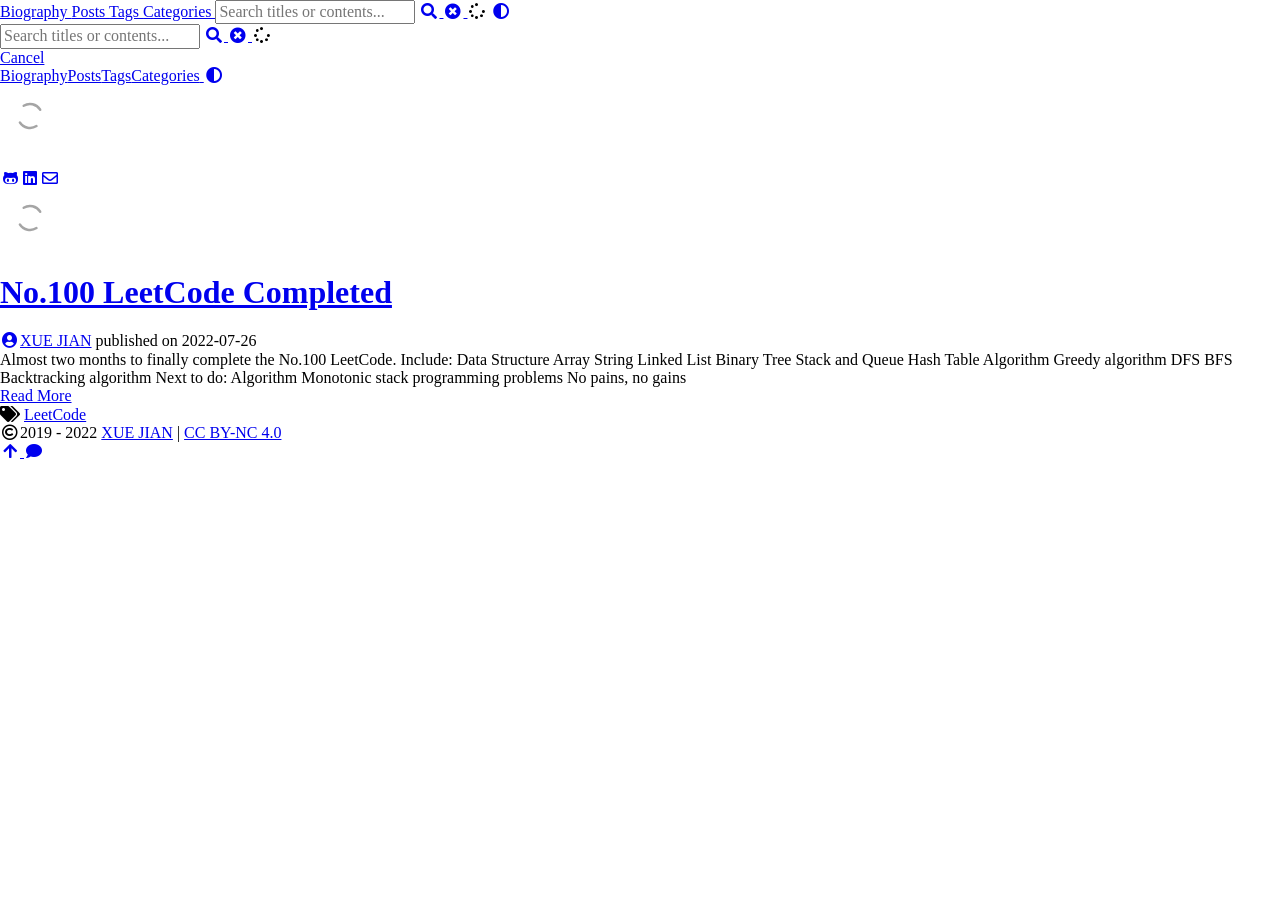
==== index.html @ 7e1a8edb "Linkedin url fix" ====
<!DOCTYPE html>
<html lang="en">
    <head>
	<meta name="generator" content="Hugo 0.101.0" />
        <meta charset="utf-8">
        <meta name="viewport" content="width=device-width, initial-scale=1">
        <meta name="robots" content="noodp" />
        <meta http-equiv="X-UA-Compatible" content="IE=edge, chrome=1">
        <title>Jian&#39;s Site</title><meta name="Description" content="这是我的全新 Hugo 网站"><meta property="og:title" content="Jian&#39;s Site" />
<meta property="og:description" content="这是我的全新 Hugo 网站" />
<meta property="og:type" content="website" />
<meta property="og:url" content="https://Mysticor.github.io/" /><meta property="og:image" content="https://Mysticor.github.io/logo.png"/>

<meta name="twitter:card" content="summary_large_image"/>
<meta name="twitter:image" content="https://Mysticor.github.io/logo.png"/>

<meta name="twitter:title" content="Jian&#39;s Site"/>
<meta name="twitter:description" content="这是我的全新 Hugo 网站"/>
<meta name="application-name" content="LoveIt">
<meta name="apple-mobile-web-app-title" content="LoveIt"><meta name="theme-color" content="#ffffff"><meta name="msapplication-TileColor" content="#da532c"><link rel="shortcut icon" type="image/x-icon" href="/favicon.ico" />
        <link rel="icon" type="image/png" sizes="32x32" href="/favicon-32x32.png">
        <link rel="icon" type="image/png" sizes="16x16" href="/favicon-16x16.png"><link rel="apple-touch-icon" sizes="180x180" href="/apple-touch-icon.png"><link rel="mask-icon" href="/safari-pinned-tab.svg" color="#5bbad5"><link rel="manifest" href="/site.webmanifest"><link rel="canonical" href="https://Mysticor.github.io/" /><link rel="alternate" href="/index.xml" type="application/rss+xml" title="Jian&#39;s Site">
    <link rel="feed" href="/index.xml" type="application/rss+xml" title="Jian&#39;s Site"><link rel="stylesheet" href="/lib/normalize/normalize.min.css"><link rel="stylesheet" href="/css/style.min.css"><link rel="stylesheet" href="/lib/fontawesome-free/all.min.css"><link rel="stylesheet" href="/lib/animate/animate.min.css"><script type="application/ld+json">
    {
        "@context": "http://schema.org",
        "@type": "WebSite",
        "url": "https:\/\/Mysticor.github.io\/","inLanguage": "en","author": {
                "@type": "Person",
                "name": "XUE JIAN"
            },"description": "这是我的全新 Hugo 网站","name": "Jian's Site"
    }
    </script></head>
    <body header-desktop="fixed" header-mobile="auto"><script type="text/javascript">(window.localStorage && localStorage.getItem('theme') ? localStorage.getItem('theme') === 'dark' : ('auto' === 'auto' ? window.matchMedia('(prefers-color-scheme: dark)').matches : 'auto' === 'dark')) && document.body.setAttribute('theme', 'dark');</script>

        <div id="mask"></div><div class="wrapper"><header class="desktop" id="header-desktop">
    <div class="header-wrapper">
        <div class="header-title">
            <a href="/" title="Jian&#39;s Site"><span id="id-1" class="typeit"></span></a>
        </div>
        <div class="menu">
            <div class="menu-inner"><a class="menu-item" href="/biography/" title="Biography"> Biography </a><a class="menu-item" href="/posts/"> Posts </a><a class="menu-item" href="/tags/"> Tags </a><a class="menu-item" href="/categories/"> Categories </a><span class="menu-item delimiter"></span><span class="menu-item search" id="search-desktop">
                        <input type="text" placeholder="Search titles or contents..." id="search-input-desktop">
                        <a href="javascript:void(0);" class="search-button search-toggle" id="search-toggle-desktop" title="Search">
                            <i class="fas fa-search fa-fw"></i>
                        </a>
                        <a href="javascript:void(0);" class="search-button search-clear" id="search-clear-desktop" title="Clear">
                            <i class="fas fa-times-circle fa-fw"></i>
                        </a>
                        <span class="search-button search-loading" id="search-loading-desktop">
                            <i class="fas fa-spinner fa-fw fa-spin"></i>
                        </span>
                    </span><a href="javascript:void(0);" class="menu-item theme-switch" title="Switch Theme">
                    <i class="fas fa-adjust fa-fw"></i>
                </a>
            </div>
        </div>
    </div>
</header><header class="mobile" id="header-mobile">
    <div class="header-container">
        <div class="header-wrapper">
            <div class="header-title">
                <a href="/" title="Jian&#39;s Site"><span id="id-2" class="typeit"></span></a>
            </div>
            <div class="menu-toggle" id="menu-toggle-mobile">
                <span></span><span></span><span></span>
            </div>
        </div>
        <div class="menu" id="menu-mobile"><div class="search-wrapper">
                    <div class="search mobile" id="search-mobile">
                        <input type="text" placeholder="Search titles or contents..." id="search-input-mobile">
                        <a href="javascript:void(0);" class="search-button search-toggle" id="search-toggle-mobile" title="Search">
                            <i class="fas fa-search fa-fw"></i>
                        </a>
                        <a href="javascript:void(0);" class="search-button search-clear" id="search-clear-mobile" title="Clear">
                            <i class="fas fa-times-circle fa-fw"></i>
                        </a>
                        <span class="search-button search-loading" id="search-loading-mobile">
                            <i class="fas fa-spinner fa-fw fa-spin"></i>
                        </span>
                    </div>
                    <a href="javascript:void(0);" class="search-cancel" id="search-cancel-mobile">
                        Cancel
                    </a>
                </div><a class="menu-item" href="/biography/" title="Biography">Biography</a><a class="menu-item" href="/posts/" title="">Posts</a><a class="menu-item" href="/tags/" title="">Tags</a><a class="menu-item" href="/categories/" title="">Categories</a><a href="javascript:void(0);" class="menu-item theme-switch" title="Switch Theme">
                <i class="fas fa-adjust fa-fw"></i>
            </a></div>
    </div>
</header>
<div class="search-dropdown desktop">
    <div id="search-dropdown-desktop"></div>
</div>
<div class="search-dropdown mobile">
    <div id="search-dropdown-mobile"></div>
</div>
<main class="main">
                <div class="container"><div class="page home" posts><div class="home-profile"><div class="home-avatar"><a href="/biography/" title="Biography"><img
        class="lazyload"
        src="/svg/loading.min.svg"
        data-src="/images/avatar.png"
        data-srcset="/images/avatar.png, /images/avatar.png 1.5x, /images/avatar.png 2x"
        data-sizes="auto"
        alt="/images/avatar.png"
        title="/images/avatar.png" /></a></div><h2 class="home-subtitle"><div id="id-3" class="typeit"></div></h2><div class="links"><a href="https://github.com/Mysticor" title="GitHub" target="_blank" rel="noopener noreffer me"><i class="fab fa-github-alt fa-fw"></i></a><a href="https://linkedin.com/in/jian-xue-6b608016b" title="LinkedIn" target="_blank" rel="noopener noreffer me"><i class="fab fa-linkedin fa-fw"></i></a><a href="mailto:xue9835426@gmail.com" title="Email" rel=" me"><i class="far fa-envelope fa-fw"></i></a></div></div>
<article class="single summary" itemscope itemtype="http://schema.org/Article"><div class="featured-image-preview">
            <a href="/leetcode100/"><img
        class="lazyload"
        src="/svg/loading.min.svg"
        data-src="LeetCode_record.png"
        data-srcset="/leetcode100/LeetCode_record.png, LeetCode_record.png 1.5x, /leetcode100/LeetCode_record.png 2x"
        data-sizes="auto"
        alt="/leetcode100/LeetCode_record.png"
        title="/leetcode100/LeetCode_record.png" /></a>
        </div><h1 class="single-title" itemprop="name headline">
        <a href="/leetcode100/">No.100 LeetCode Completed</a>
    </h1><div class="post-meta"><span class="post-author"><a href="/" title="Author" rel=" author" class="author"><i class="fas fa-user-circle fa-fw"></i>XUE JIAN</a></span>&nbsp;<span class="post-publish">published on <time datetime="2022-07-26">2022-07-26</time></span></div><div class="content">Almost two months to finally complete the No.100 LeetCode.
Include:
Data Structure Array String Linked List Binary Tree Stack and Queue Hash Table Algorithm Greedy algorithm DFS BFS Backtracking algorithm Next to do:
Algorithm Monotonic stack programming problems No pains, no gains</div><div class="post-footer">
        <a href="/leetcode100/">Read More</a><div class="post-tags">
                <i class="fas fa-tags fa-fw"></i>&nbsp;<a href="/tags/leetcode/">LeetCode</a></div></div>
</article></div></div>
            </main><footer class="footer">
        <div class="footer-container"><div class="footer-line"><i class="far fa-copyright fa-fw"></i><span itemprop="copyrightYear">2019 - 2022</span><span class="author" itemprop="copyrightHolder">&nbsp;<a href="/" target="_blank">XUE JIAN</a></span>&nbsp;|&nbsp;<span class="license"><a rel="license external nofollow noopener noreffer" href="https://creativecommons.org/licenses/by-nc/4.0/" target="_blank">CC BY-NC 4.0</a></span></div>
        </div>
    </footer></div>

        <div id="fixed-buttons"><a href="#" id="back-to-top" class="fixed-button" title="Back to Top">
                <i class="fas fa-arrow-up fa-fw"></i>
            </a><a href="#" id="view-comments" class="fixed-button" title="View Comments">
                <i class="fas fa-comment fa-fw"></i>
            </a>
        </div><link rel="stylesheet" href="/lib/katex/katex.min.css"><link rel="stylesheet" href="/lib/katex/copy-tex.min.css"><link rel="stylesheet" href="/lib/cookieconsent/cookieconsent.min.css"><script type="text/javascript" src="/lib/smooth-scroll/smooth-scroll.min.js"></script><script type="text/javascript" src="/lib/autocomplete/autocomplete.min.js"></script><script type="text/javascript" src="/lib/lunr/lunr.min.js"></script><script type="text/javascript" src="/lib/lazysizes/lazysizes.min.js"></script><script type="text/javascript" src="/lib/clipboard/clipboard.min.js"></script><script type="text/javascript" src="/lib/sharer/sharer.min.js"></script><script type="text/javascript" src="/lib/typeit/typeit.min.js"></script><script type="text/javascript" src="/lib/katex/katex.min.js"></script><script type="text/javascript" src="/lib/katex/auto-render.min.js"></script><script type="text/javascript" src="/lib/katex/copy-tex.min.js"></script><script type="text/javascript" src="/lib/katex/mhchem.min.js"></script><script type="text/javascript" src="/lib/cookieconsent/cookieconsent.min.js"></script><script type="text/javascript">window.config={"code":{"copyTitle":"Copy to clipboard","maxShownLines":10},"cookieconsent":{"content":{"dismiss":"Got it!","link":"Learn more","message":"This website uses Cookies to improve your experience."},"enable":true,"palette":{"button":{"background":"#f0f0f0"},"popup":{"background":"#1aa3ff"}},"theme":"edgeless"},"data":{"id-1":"Jian's Site","id-2":"Jian's Site","id-3":"there are only two things infinite: the univese and human's stupidity."},"math":{"delimiters":[{"display":true,"left":"$$","right":"$$"},{"display":true,"left":"\\[","right":"\\]"},{"display":false,"left":"$","right":"$"},{"display":false,"left":"\\(","right":"\\)"}],"strict":false},"search":{"highlightTag":"em","lunrIndexURL":"/index.json","maxResultLength":10,"noResultsFound":"No results found","snippetLength":50,"type":"lunr"},"typeit":{"cursorChar":"|","cursorSpeed":1000,"data":{"id-1":["id-1"],"id-2":["id-2"],"id-3":["id-3"]},"duration":-1,"speed":50}};</script><script type="text/javascript" src="/js/theme.min.js"></script></body>
</html>
---- css/style.min.css ----
html{font-family:system-ui,-apple-system,BlinkMacSystemFont,PingFang SC,Microsoft YaHei UI,Segoe UI,Roboto,Oxygen,Ubuntu,Cantarell,Fira Sans,Droid Sans,Helvetica Neue,Helvetica,Arial,sans-serif;font-weight:400;font-display:swap;font-size:16px;line-height:1.5rem;width:100%}::-webkit-scrollbar{width:.5rem;height:.5rem}::-webkit-scrollbar-thumb{background-color:#87878d}::-webkit-scrollbar-thumb:hover{background-color:#a9a9b3}::selection{background-color:rgba(53,166,247,0.25)}[theme=dark] ::selection{background-color:rgba(50,112,194,0.4)}body{background-color:#fff;color:#161209;word-wrap:break-word;overflow-wrap:break-word;scrollbar-color:auto}body[theme=dark]{color:#a9a9b3;background-color:#292a2d}input::-ms-clear{display:none}a,a::before,a::after{text-decoration:none;color:#161209}[theme=dark] a,[theme=dark] a::before,[theme=dark] a::after{color:#a9a9b3}a:active,a:hover{color:#2d96bd}[theme=dark] a:active,[theme=dark] a:hover{color:#fff}#mask{background-repeat:no-repeat;background-position:center;position:fixed;top:0;left:0;width:100%;height:100%;z-index:-1;background-color:rgba(0,0,0,0)}.blur #mask{z-index:100;background-color:rgba(0,0,0,0.25)}svg.icon{display:inline-block;width:1.25em;height:1em;text-align:center}svg.icon path{fill:currentColor}img.emoji{height:1em;width:1em;margin:0 .05em 0 .1em;vertical-align:-.1em}.details .details-summary:hover{cursor:pointer}.details i.details-icon{color:#a9a9b3;-webkit-transition:transform 0.2s ease;-moz-transition:transform 0.2s ease;-o-transition:transform 0.2s ease;transition:transform 0.2s ease}[theme=dark] .details i.details-icon{color:#5d5d5f}.details .details-content{max-height:0;overflow-y:hidden;-webkit-transition:max-height 0.8s cubic-bezier(0, 1, 0, 1) -0.1s;-moz-transition:max-height 0.8s cubic-bezier(0, 1, 0, 1) -0.1s;-o-transition:max-height 0.8s cubic-bezier(0, 1, 0, 1) -0.1s;transition:max-height 0.8s cubic-bezier(0, 1, 0, 1) -0.1s}.details.open i.details-icon{-webkit-transform:rotate(90deg);-moz-transform:rotate(90deg);-ms-transform:rotate(90deg);-o-transform:rotate(90deg);transform:rotate(90deg)}.details.open .details-content{max-height:12000px;-webkit-transition:max-height 0.8s cubic-bezier(0.5, 0, 1, 0) 0s;-moz-transition:max-height 0.8s cubic-bezier(0.5, 0, 1, 0) 0s;-o-transition:max-height 0.8s cubic-bezier(0.5, 0, 1, 0) 0s;transition:max-height 0.8s cubic-bezier(0.5, 0, 1, 0) 0s}#fixed-buttons{display:none}.fixed-button{display:none;z-index:100;position:fixed;right:1.5rem;font-size:1rem;line-height:1.3rem;padding:.6rem .6rem;color:#a9a9b3;background:#f8f8f8;-webkit-border-radius:2rem;-moz-border-radius:2rem;border-radius:2rem;-webkit-transition:color 0.4s ease;-moz-transition:color 0.4s ease;-o-transition:color 0.4s ease;transition:color 0.4s ease}.blur .fixed-button{-webkit-filter:blur(1.5px);-moz-filter:blur(1.5px);-ms-filter:blur(1.5px);filter:blur(1.5px)}.fixed-button:hover,.fixed-button:active{color:#161209;cursor:pointer}.fixed-button:active,.fixed-button:focus,.fixed-button:hover{outline:none}[theme=dark] .fixed-button{color:#5d5d5f;background:#252627}[theme=dark] .fixed-button:hover,[theme=dark] .fixed-button:active{color:#a9a9b3}#back-to-top{display:block;bottom:1.5rem}#view-comments{bottom:4.5rem}.cc-window.cc-banner .cc-btn{color:#161209}.cc-window.cc-banner .cc-btn:hover,.cc-window.cc-banner .cc-btn:focus{background-color:#ccc}[theme=dark] .cc-window.cc-banner .cc-btn{color:#161209}[theme=dark] .cc-window.cc-banner .cc-btn:hover,[theme=dark] .cc-window.cc-banner .cc-btn:focus{background-color:#fff}img{-o-object-fit:contain;object-fit:contain;font-family:"object-fit: contain;"}.wrapper{display:flex;flex-direction:column;min-height:100vh;width:100%}.wrapper main{flex:1 0 auto}.wrapper main .container{padding:0 1rem}.page{position:relative;max-width:800px;width:60%;margin:0 auto}[header-desktop] .page{padding-top:3.5rem}[header-desktop=normal] .page{padding-top:0}.blur .page{-webkit-filter:blur(1.5px);-moz-filter:blur(1.5px);-ms-filter:blur(1.5px);filter:blur(1.5px)}.toc .toc-title{font-size:1.2rem;font-weight:bold;text-transform:uppercase}.toc .toc-content{font-size:1rem}.toc .toc-content ul{text-indent:-0.85rem;padding-left:.8rem;list-style:none}.toc .toc-content ul a:first-child::before{content:"|";font-weight:bolder;margin-right:.5rem;color:#2d96bd}[theme=dark] .toc .toc-content ul a:first-child::before{color:#55bde2}.toc .toc-content ul ul{padding-left:1.5rem}.toc ruby{background:#f5f5f5}.toc ruby rt{color:#a9a9b3}[theme=dark] .toc ruby{background:#272C34}[theme=dark] .toc ruby rt{color:#5d5d5f}#toc-auto{display:block;position:absolute;width:12000px;max-width:0;padding:0 .8rem;border-left:4px solid #f0f0f0;word-wrap:break-word;overflow-wrap:break-word;box-sizing:border-box;top:10rem;left:0;visibility:hidden}[header-desktop=normal] #toc-auto{top:5rem}.blur #toc-auto{-webkit-filter:blur(1.5px);-moz-filter:blur(1.5px);-ms-filter:blur(1.5px);filter:blur(1.5px)}[theme=dark] #toc-auto{border-left-color:#363636}#toc-auto .toc-title{margin:.8rem 0}#toc-auto .toc-content.always-active ul{display:block}#toc-auto .toc-content>nav>ul{margin:.625rem 0}#toc-auto .toc-content ul ul{display:none}#toc-auto .toc-content ul .has-active>ul{display:block}#toc-auto .toc-content a.active{font-weight:bold;color:#2d96bd}[theme=dark] #toc-auto .toc-content a.active{color:#55bde2}#toc-auto .toc-content a.active::before{color:#ef3982}[theme=dark] #toc-auto .toc-content a.active::before{color:#bdebfc}#toc-static{display:none;margin:.8rem 0}#toc-static[kept=true]{display:block}#toc-static .toc-title{display:flex;justify-content:space-between;line-height:2em;padding:0 .75rem;background:#e6e6e6}[theme=dark] #toc-static .toc-title{background:#1a1d23}#toc-static .toc-content{background-color:#f5f5f5}#toc-static .toc-content>nav>ul{margin:0;padding:.4rem 1rem .4rem 1.8rem}[theme=dark] #toc-static .toc-content{background-color:#272C34}#toc-static.open .toc-title{background:#ededed}[theme=dark] #toc-static.open .toc-title{background:#20252b}.single .single-title{margin:1rem 0 .5rem;font-size:1.6rem;font-weight:bold;line-height:140%}.single .single-subtitle{margin:.4rem 0;font-size:1.2rem;font-weight:normal;font-style:italic;line-height:100%}.single .post-meta{font-size:.875rem;color:#a9a9b3}.single .post-meta span{display:inline-block}[theme=dark] .single .post-meta{color:#5d5d5f}.single .post-meta a,.single .post-meta a::before,.single .post-meta a::after{text-decoration:none;color:#2d96bd}[theme=dark] .single .post-meta a,[theme=dark] .single .post-meta a::before,[theme=dark] .single .post-meta a::after{color:#a9a9b3}.single .post-meta a:active,.single .post-meta a:hover{color:#ef3982}[theme=dark] .single .post-meta a:active,[theme=dark] .single .post-meta a:hover{color:#fff}.single .post-meta .author{font-size:1.05rem}.single .featured-image{margin:.5rem 0 1rem 0}.single .featured-image img{display:block;max-width:100%;height:auto;margin:0 auto;overflow:hidden}.single .featured-image img.lazyloaded{width:100%}.single .content>h2{font-size:1.5rem}.single .content>h2 code{font-size:1.25rem}.single .content>h3{font-size:1.375rem}.single .content>h3 code{font-size:1.125rem}.single .content>h4{font-size:1.25rem}.single .content>h4 code{font-size:1rem}.single .content>h5{font-size:1.125rem}.single .content>h6{font-size:1rem}.single .content h2,.single .content h3,.single .content h4,.single .content h5,.single .content h6{font-weight:bold;margin:1.2rem 0}[theme=dark] .single .content h2,[theme=dark] .single .content h3,[theme=dark] .single .content h4,[theme=dark] .single .content h5,[theme=dark] .single .content h6{font-weight:bolder}.single .content>h2>.header-mark::before,.single .content>h3>.header-mark::before,.single .content>h4>.header-mark::before,.single .content>h5>.header-mark::before,.single .content>h6>.header-mark::before{content:"|";margin-right:.3125rem;color:#2d96bd}[theme=dark] .single .content>h2>.header-mark::before,[theme=dark] .single .content>h3>.header-mark::before,[theme=dark] .single .content>h4>.header-mark::before,[theme=dark] .single .content>h5>.header-mark::before,[theme=dark] .single .content>h6>.header-mark::before{color:#55bde2}.single .content>h2>.header-mark::before{content:"#"}.single .content p{margin:.5rem 0}.single .content b,.single .content strong{font-weight:bold}[theme=dark] .single .content b,[theme=dark] .single .content strong{color:#ddd}.single .content a,.single .content a::before,.single .content a::after{text-decoration:none;color:#2d96bd}[theme=dark] .single .content a,[theme=dark] .single .content a::before,[theme=dark] .single .content a::after{color:#55bde2}.single .content a:active,.single .content a:hover{color:#ef3982}[theme=dark] .single .content a:active,[theme=dark] .single .content a:hover{color:#bdebfc}.single .content a{word-wrap:break-word;overflow-wrap:break-word}[theme=dark] .single .content a b,[theme=dark] .single .content a strong{color:#55bde2}.single .content [theme=dark] a:hover b,.single .content [theme=dark] a:hover strong{color:#bdebfc}.single .content ul,.single .content ol{margin:.5rem 0;padding-left:2.5rem}.single .content ul{list-style-type:disc}.single .content ruby{background:#f5f5f5}.single .content ruby rt{color:#a9a9b3}[theme=dark] .single .content ruby{background:#272C34}[theme=dark] .single .content ruby rt{color:#5d5d5f}.single .content .table-wrapper{overflow-x:auto}.single .content .table-wrapper::-webkit-scrollbar{background-color:#fff}[theme=dark] .single .content .table-wrapper::-webkit-scrollbar{background-color:#272c34}.single .content .table-wrapper>table{width:100%;max-width:100%;margin:.625rem 0;border-spacing:0;background:#fff;border-collapse:collapse}[theme=dark] .single .content .table-wrapper>table{background:#272c34}.single .content .table-wrapper>table thead{background:#ededed}[theme=dark] .single .content .table-wrapper>table thead{background-color:#20252b}.single .content .table-wrapper>table th,.single .content .table-wrapper>table td{padding:.3rem 1rem;border:1px solid #e8e8e8}[theme=dark] .single .content .table-wrapper>table th,[theme=dark] .single .content .table-wrapper>table td{border-color:#1c2025}.single .content img{max-width:100%;min-height:1em}.single .content figure{margin:.5rem;text-align:center}.single .content figure .image-caption:not(:empty){min-width:20%;max-width:80%;display:inline-block;padding:.5rem;margin:0 auto;font-size:.875rem;color:#969696}.single .content figure img{display:block;height:auto;margin:0 auto;overflow:hidden}.single .content .lazyloading{-o-object-fit:none;object-fit:none;font-family:"object-fit: none;"}.single .content blockquote{display:block;border-left:0.5rem solid #6bd6fd;background-color:rgba(107,214,253,0.2);padding:.25rem .75rem;margin:1rem 0}[theme=dark] .single .content blockquote{border-left-color:#59c5ec;background-color:rgba(89,197,236,0.2)}.single .content .footnotes{color:#a9a9b3}[theme=dark] .single .content .footnotes{color:#5d5d5f}.single .content .footnotes p{margin:.25rem 0}.single .content code{display:inline-block;max-width:100%;padding:0 .4rem;word-wrap:break-word;overflow-wrap:break-word;-webkit-line-break:anywhere;-ms-line-break:anywhere;line-break:anywhere;font-size:.875rem;font-family:Source Code Pro,Menlo,Consolas,Monaco,monospace,system-ui,-apple-system,BlinkMacSystemFont,PingFang SC,Microsoft YaHei UI,Segoe UI,Roboto,Oxygen,Ubuntu,Cantarell,Fira Sans,Droid Sans,Helvetica Neue,Helvetica,Arial,sans-serif;color:#E74C3C}[theme=dark] .single .content code{color:#E5BF78}.single .content pre{margin:0;padding:.25rem 0 .25rem .5rem;-moz-tab-size:4;-o-tab-size:4;tab-size:4}.single .content pre code{padding:0}.single .content pre img{min-height:1em;max-height:1.2em;vertical-align:text-bottom}.single .content code,.single .content pre,.single .content .highlight table,.single .content .highlight tr,.single .content .highlight td{background:#f5f5f5}[theme=dark] .single .content code,[theme=dark] .single .content pre,[theme=dark] .single .content .highlight table,[theme=dark] .single .content .highlight tr,[theme=dark] .single .content .highlight td{background:#272C34}.single .content .highlight,.single .content .gist{font-family:Source Code Pro,Menlo,Consolas,Monaco,monospace,system-ui,-apple-system,BlinkMacSystemFont,PingFang SC,Microsoft YaHei UI,Segoe UI,Roboto,Oxygen,Ubuntu,Cantarell,Fira Sans,Droid Sans,Helvetica Neue,Helvetica,Arial,sans-serif;font-size:.875rem}.single .content .highlight .table-wrapper>table,.single .content .highlight .table-wrapper>table thead,.single .content .highlight .table-wrapper>table tr,.single .content .highlight .table-wrapper>table td,.single .content .gist .table-wrapper>table,.single .content .gist .table-wrapper>table thead,.single .content .gist .table-wrapper>table tr,.single .content .gist .table-wrapper>table td{margin:0;padding:0;border:none !important;white-space:nowrap}.single .content .highlight{line-height:1.4em;margin:.5rem 0}.single .content .highlight>.chroma{position:relative}.single .content .highlight>.chroma .code-header{display:flex;justify-content:space-between;align-items:center;box-sizing:border-box;width:100%;font-family:system-ui,-apple-system,BlinkMacSystemFont,PingFang SC,Microsoft YaHei UI,Segoe UI,Roboto,Oxygen,Ubuntu,Cantarell,Fira Sans,Droid Sans,Helvetica Neue,Helvetica,Arial,sans-serif;font-weight:bold;color:#9c9c9c;background:#e1e1e1}[theme=dark] .single .content .highlight>.chroma .code-header{color:#b1b0b0;background:#1a1d23}.single .content .highlight>.chroma .code-header:hover{cursor:pointer}.single .content .highlight>.chroma .code-header .code-title{width:100%;padding:.4rem}.single .content .highlight>.chroma .code-header .code-title::after{padding-left:.2rem;content:'Code'}.single .content .highlight>.chroma .code-header.language-bash .code-title::after{content:"Bash"}.single .content .highlight>.chroma .code-header.language-c .code-title::after{content:"C"}.single .content .highlight>.chroma .code-header.language-cs .code-title::after{content:"C#"}.single .content .highlight>.chroma .code-header.language-cpp .code-title::after{content:"C++"}.single .content .highlight>.chroma .code-header.language-clojure .code-title::after{content:"Clojure"}.single .content .highlight>.chroma .code-header.language-coffeescript .code-title::after{content:"CoffeeScript"}.single .content .highlight>.chroma .code-header.language-css .code-title::after{content:"CSS"}.single .content .highlight>.chroma .code-header.language-dart .code-title::after{content:"Dart"}.single .content .highlight>.chroma .code-header.language-diff .code-title::after{content:"Diff"}.single .content .highlight>.chroma .code-header.language-erlang .code-title::after{content:"Erlang"}.single .content .highlight>.chroma .code-header.language-go .code-title::after{content:"Go"}.single .content .highlight>.chroma .code-header.language-go-html-template .code-title::after{content:"Go HTML Template"}.single .content .highlight>.chroma .code-header.language-groovy .code-title::after{content:"Groovy"}.single .content .highlight>.chroma .code-header.language-haskell .code-title::after{content:"Haskell"}.single .content .highlight>.chroma .code-header.language-html .code-title::after{content:"HTML"}.single .content .highlight>.chroma .code-header.language-http .code-title::after{content:"HTTP"}.single .content .highlight>.chroma .code-header.language-xml .code-title::after{content:"XML"}.single .content .highlight>.chroma .code-header.language-java .code-title::after{content:"Java"}.single .content .highlight>.chroma .code-header.language-js .code-title::after{content:"JavaScript"}.single .content .highlight>.chroma .code-header.language-javascript .code-title::after{content:"JavaScript"}.single .content .highlight>.chroma .code-header.language-json .code-title::after{content:"JSON"}.single .content .highlight>.chroma .code-header.language-kotlin .code-title::after{content:"Kotlin"}.single .content .highlight>.chroma .code-header.language-latex .code-title::after{content:"LaTeX"}.single .content .highlight>.chroma .code-header.language-less .code-title::after{content:"Less"}.single .content .highlight>.chroma .code-header.language-lisp .code-title::after{content:"Lisp"}.single .content .highlight>.chroma .code-header.language-lua .code-title::after{content:"Lua"}.single .content .highlight>.chroma .code-header.language-makefile .code-title::after{content:"Makefile"}.single .content .highlight>.chroma .code-header.language-markdown .code-title::after{content:"Markdown"}.single .content .highlight>.chroma .code-header.language-matlab .code-title::after{content:"Matlab"}.single .content .highlight>.chroma .code-header.language-objectivec .code-title::after{content:"Objective-C"}.single .content .highlight>.chroma .code-header.language-php .code-title::after{content:"PHP"}.single .content .highlight>.chroma .code-header.language-perl .code-title::after{content:"Perl"}.single .content .highlight>.chroma .code-header.language-python .code-title::after{content:"Python"}.single .content .highlight>.chroma .code-header.language-r .code-title::after{content:"R"}.single .content .highlight>.chroma .code-header.language-ruby .code-title::after{content:"Ruby"}.single .content .highlight>.chroma .code-header.language-rust .code-title::after{content:"Rust"}.single .content .highlight>.chroma .code-header.language-scala .code-title::after{content:"Scala"}.single .content .highlight>.chroma .code-header.language-scss .code-title::after{content:"Scss"}.single .content .highlight>.chroma .code-header.language-shell .code-title::after{content:"Shell"}.single .content .highlight>.chroma .code-header.language-sql .code-title::after{content:"SQL"}.single .content .highlight>.chroma .code-header.language-swift .code-title::after{content:"Swift"}.single .content .highlight>.chroma .code-header.language-tex .code-title::after{content:"TeX"}.single .content .highlight>.chroma .code-header.language-toml .code-title::after{content:"TOML"}.single .content .highlight>.chroma .code-header.language-ts .code-title::after{content:"TypeScript"}.single .content .highlight>.chroma .code-header.language-typescript .code-title::after{content:"TypeScript"}.single .content .highlight>.chroma .code-header.language-vue .code-title::after{content:"Vue"}.single .content .highlight>.chroma .code-header.language-yml .code-title::after{content:"YAML"}.single .content .highlight>.chroma .code-header.language-yaml .code-title::after{content:"YAML"}.single .content .highlight>.chroma .lntd:first-child{min-width:1.6rem;text-align:right}.single .content .highlight>.chroma .lntd:last-child{width:100%}.single .content .highlight>.chroma .lntd:last-child pre{min-width:-webkit-max-content;min-width:-moz-max-content;min-width:intrinsic;min-width:max-content}.single .content .highlight>.chroma .ln{padding-right:.75rem}.single .content .highlight>.chroma .hl{display:block;background-color:#dcdcdc}[theme=dark] .single .content .highlight>.chroma .hl{background-color:#1c2025}.single .content .highlight>.chroma .ln,.single .content .highlight>.chroma .lnt{color:#a9a9b3}[theme=dark] .single .content .highlight>.chroma .ln,[theme=dark] .single .content .highlight>.chroma .lnt{color:#5d5d5f}.single .content .highlight>.chroma .arrow{padding:0 .2rem;-webkit-transition:transform 0.2s ease;-moz-transition:transform 0.2s ease;-o-transition:transform 0.2s ease;transition:transform 0.2s ease}.single .content .highlight>.chroma .ellipses{padding:.4rem}.single .content .highlight>.chroma .copy{display:none;padding:.4rem}.single .content .highlight>.chroma .copy:hover{cursor:pointer;color:#2d96bd}[theme=dark] .single .content .highlight>.chroma .copy:hover{color:#fff}.single .content .highlight>.chroma .table-wrapper{max-height:0;overflow-y:hidden;-webkit-transition:max-height 0.8s cubic-bezier(0, 1, 0, 1) -0.1s;-moz-transition:max-height 0.8s cubic-bezier(0, 1, 0, 1) -0.1s;-o-transition:max-height 0.8s cubic-bezier(0, 1, 0, 1) -0.1s;transition:max-height 0.8s cubic-bezier(0, 1, 0, 1) -0.1s}.single .content .highlight>.chroma.open .code-header{background:#ededed}[theme=dark] .single .content .highlight>.chroma.open .code-header{background:#20252b}.single .content .highlight>.chroma.open .table-wrapper{max-height:12000px;-webkit-transition:max-height 0.8s cubic-bezier(0.5, 0, 1, 0) 0s;-moz-transition:max-height 0.8s cubic-bezier(0.5, 0, 1, 0) 0s;-o-transition:max-height 0.8s cubic-bezier(0.5, 0, 1, 0) 0s;transition:max-height 0.8s cubic-bezier(0.5, 0, 1, 0) 0s}.single .content .highlight>.chroma.open .arrow{-webkit-transform:rotate(90deg);-moz-transform:rotate(90deg);-ms-transform:rotate(90deg);-o-transform:rotate(90deg);transform:rotate(90deg)}.single .content .highlight>.chroma.open .ellipses{display:none}.single .content .highlight>.chroma.open .copy{display:inline}.single .content .highlight .c,.single .content .highlight .ch,.single .content .highlight .cm,.single .content .highlight .c1,.single .content .highlight .cs,.single .content .highlight .cp,.single .content .highlight .cpf{font-style:italic}.single .content .highlight .gl{text-decoration:underline}.single .content .highlight .p{color:#a9a9b3}.single .content .highlight .k{color:#b501a9}.single .content .highlight .kc{color:#b501a9}.single .content .highlight .kd{color:#b501a9}.single .content .highlight .kn{color:#b501a9}.single .content .highlight .kp{color:#b501a9}.single .content .highlight .kr{color:#b501a9}.single .content .highlight .kt{color:#b501a9}.single .content .highlight .n{color:#333}.single .content .highlight .na{color:#2b77fa}.single .content .highlight .nb{color:#f74840}.single .content .highlight .bp{color:#f74840}.single .content .highlight .nc{color:#cb8100}.single .content .highlight .no{color:#2b77fa}.single .content .highlight .nd{color:#0086c1}.single .content .highlight .ni{color:#2b77fa}.single .content .highlight .ne{color:#2b77fa}.single .content .highlight .nf{color:#2b77fa}.single .content .highlight .fm{color:#1ccad6}.single .content .highlight .nl{color:#2b77fa}.single .content .highlight .nn{color:#2b77fa}.single .content .highlight .nx{color:#333}.single .content .highlight .py{color:#2b77fa}.single .content .highlight .nt{color:#2b77fa}.single .content .highlight .nv{color:#2b77fa}.single .content .highlight .vc{color:#2b77fa}.single .content .highlight .vg{color:#2b77fa}.single .content .highlight .vi{color:#2b77fa}.single .content .highlight .vm{color:#2b77fa}.single .content .highlight .l{color:#2aa198}.single .content .highlight .ld{color:#2aa198}.single .content .highlight .s{color:#24a443}.single .content .highlight .sa{color:#24a443}.single .content .highlight .sb{color:#24a443}.single .content .highlight .sc{color:#24a443}.single .content .highlight .dl{color:#24a443}.single .content .highlight .sd{color:#24a443}.single .content .highlight .s2{color:#24a443}.single .content .highlight .se{color:#24a443}.single .content .highlight .sh{color:#24a443}.single .content .highlight .si{color:#24a443}.single .content .highlight .sx{color:#24a443}.single .content .highlight .sr{color:#24a443}.single .content .highlight .s1{color:#24a443}.single .content .highlight .ss{color:#24a443}.single .content .highlight .m{color:#e2893c}.single .content .highlight .mb{color:#e2893c}.single .content .highlight .mf{color:#e2893c}.single .content .highlight .mh{color:#e2893c}.single .content .highlight .mi{color:#e2893c}.single .content .highlight .il{color:#e2893c}.single .content .highlight .mo{color:#e2893c}.single .content .highlight .o{color:#f19b04}.single .content .highlight .ow{color:#b501a9}.single .content .highlight .c{color:#a0a1a8}.single .content .highlight .ch{color:#a0a1a8}.single .content .highlight .cm{color:#a0a1a8}.single .content .highlight .c1{color:#a0a1a8}.single .content .highlight .cs{color:#a0a1a8}.single .content .highlight .cp{color:#a0a1a8}.single .content .highlight .cpf{color:#a0a1a8}.single .content .highlight .g{color:#e72d40}.single .content .highlight .gd{color:#e72d40}.single .content .highlight .ge{color:#e72d40}.single .content .highlight .gr{color:#e72d40}.single .content .highlight .gh{color:#e72d40}.single .content .highlight .gi{color:#e72d40}.single .content .highlight .go{color:#e72d40}.single .content .highlight .gp{color:#e72d40}.single .content .highlight .gs{color:#e72d40}.single .content .highlight .gu{color:#e72d40}.single .content .highlight .gt{color:#e72d40}.single .content .highlight .w{color:#bbb}[theme=dark] .single .content .highlight .p{color:#a9a9b3}[theme=dark] .single .content .highlight .k{color:#d371e3}[theme=dark] .single .content .highlight .kc{color:#d371e3}[theme=dark] .single .content .highlight .kd{color:#d371e3}[theme=dark] .single .content .highlight .kn{color:#d371e3}[theme=dark] .single .content .highlight .kp{color:#d371e3}[theme=dark] .single .content .highlight .kr{color:#d371e3}[theme=dark] .single .content .highlight .kt{color:#d371e3}[theme=dark] .single .content .highlight .n{color:#a9b2c0}[theme=dark] .single .content .highlight .na{color:#41b0f5}[theme=dark] .single .content .highlight .nb{color:#19b9c4}[theme=dark] .single .content .highlight .bp{color:#ecbf6f}[theme=dark] .single .content .highlight .nc{color:#ecbf6f}[theme=dark] .single .content .highlight .no{color:#41b0f5}[theme=dark] .single .content .highlight .nd{color:#ecbf6f}[theme=dark] .single .content .highlight .ni{color:#41b0f5}[theme=dark] .single .content .highlight .ne{color:#41b0f5}[theme=dark] .single .content .highlight .nf{color:#41b0f5}[theme=dark] .single .content .highlight .fm{color:#19b9c4}[theme=dark] .single .content .highlight .nl{color:#41b0f5}[theme=dark] .single .content .highlight .nn{color:#41b0f5}[theme=dark] .single .content .highlight .nx{color:#a9a9b3}[theme=dark] .single .content .highlight .py{color:#41b0f5}[theme=dark] .single .content .highlight .nt{color:#41b0f5}[theme=dark] .single .content .highlight .nv{color:#41b0f5}[theme=dark] .single .content .highlight .vc{color:#41b0f5}[theme=dark] .single .content .highlight .vg{color:#41b0f5}[theme=dark] .single .content .highlight .vi{color:#41b0f5}[theme=dark] .single .content .highlight .vm{color:#41b0f5}[theme=dark] .single .content .highlight .l{color:#2aa198}[theme=dark] .single .content .highlight .ld{color:#2aa198}[theme=dark] .single .content .highlight .s{color:#8cc570}[theme=dark] .single .content .highlight .sa{color:#8cc570}[theme=dark] .single .content .highlight .sb{color:#8cc570}[theme=dark] .single .content .highlight .sc{color:#8cc570}[theme=dark] .single .content .highlight .dl{color:#8cc570}[theme=dark] .single .content .highlight .sd{color:#8cc570}[theme=dark] .single .content .highlight .s2{color:#8cc570}[theme=dark] .single .content .highlight .se{color:#8cc570}[theme=dark] .single .content .highlight .sh{color:#8cc570}[theme=dark] .single .content .highlight .si{color:#8cc570}[theme=dark] .single .content .highlight .sx{color:#8cc570}[theme=dark] .single .content .highlight .sr{color:#8cc570}[theme=dark] .single .content .highlight .s1{color:#8cc570}[theme=dark] .single .content .highlight .ss{color:#8cc570}[theme=dark] .single .content .highlight .m{color:#db985c}[theme=dark] .single .content .highlight .mb{color:#db985c}[theme=dark] .single .content .highlight .mf{color:#db985c}[theme=dark] .single .content .highlight .mh{color:#db985c}[theme=dark] .single .content .highlight .mi{color:#db985c}[theme=dark] .single .content .highlight .il{color:#db985c}[theme=dark] .single .content .highlight .mo{color:#db985c}[theme=dark] .single .content .highlight .o{color:#ecbf6f}[theme=dark] .single .content .highlight .ow{color:#d371e3}[theme=dark] .single .content .highlight .c{color:#7e848f}[theme=dark] .single .content .highlight .ch{color:#7e848f}[theme=dark] .single .content .highlight .cm{color:#7e848f}[theme=dark] .single .content .highlight .c1{color:#7e848f}[theme=dark] .single .content .highlight .cs{color:#7e848f}[theme=dark] .single .content .highlight .cp{color:#7e848f}[theme=dark] .single .content .highlight .cpf{color:#7e848f}[theme=dark] .single .content .highlight .g{color:#f16372}[theme=dark] .single .content .highlight .gd{color:#f16372}[theme=dark] .single .content .highlight .ge{color:#f16372}[theme=dark] .single .content .highlight .gr{color:#f16372}[theme=dark] .single .content .highlight .gh{color:#f16372}[theme=dark] .single .content .highlight .gi{color:#f16372}[theme=dark] .single .content .highlight .go{color:#f16372}[theme=dark] .single .content .highlight .gp{color:#f16372}[theme=dark] .single .content .highlight .gs{color:#f16372}[theme=dark] .single .content .highlight .gu{color:#f16372}[theme=dark] .single .content .highlight .gt{color:#f16372}[theme=dark] .single .content .highlight .w{color:#bbb}.single .content .gist .gist-file,.single .content .gist .gist-data,.single .content .gist .gist-meta{border:none}.single .content .gist .gist-meta{padding:.4rem .8rem;background-color:#e8e8e8}.single .content .gist .gist-meta a,.single .content .gist .gist-meta a::before,.single .content .gist .gist-meta a::after{text-decoration:none;color:#2d96bd}[theme=dark] .single .content .gist .gist-meta a,[theme=dark] .single .content .gist .gist-meta a::before,[theme=dark] .single .content .gist .gist-meta a::after{color:#55bde2}.single .content .gist .gist-meta a:active,.single .content .gist .gist-meta a:hover{color:#ef3982}[theme=dark] .single .content .gist .gist-meta a:active,[theme=dark] .single .content .gist .gist-meta a:hover{color:#bdebfc}[theme=dark] .single .content .gist .gist-meta{background-color:#1c2025}[theme=dark] .single .content .gist .highlight{background:#141414}[theme=dark] .single .content .gist .blob-num,[theme=dark] .single .content .gist .blob-code-inner,[theme=dark] .single .content .gist .highlight,[theme=dark] .single .content .gist .pl-enm,[theme=dark] .single .content .gist .pl-ko,[theme=dark] .single .content .gist .pl-mo,[theme=dark] .single .content .gist .pl-mp1 .pl-sf,[theme=dark] .single .content .gist .pl-ms,[theme=dark] .single .content .gist .pl-pdc1,[theme=dark] .single .content .gist .pl-scp,[theme=dark] .single .content .gist .pl-smc,[theme=dark] .single .content .gist .pl-som,[theme=dark] .single .content .gist .pl-va,[theme=dark] .single .content .gist .pl-vpf,[theme=dark] .single .content .gist .pl-vpu,[theme=dark] .single .content .gist .pl-mdr{color:#aab1bf}[theme=dark] .single .content .gist .pl-mb,[theme=dark] .single .content .gist .pl-pdb{font-weight:700}[theme=dark] .single .content .gist .pl-c,[theme=dark] .single .content .gist .pl-c span,[theme=dark] .single .content .gist .pl-pdc{color:#5b6270;font-style:italic}[theme=dark] .single .content .gist .pl-sr .pl-cce{color:#56b5c2;font-weight:400}[theme=dark] .single .content .gist .pl-ef,[theme=dark] .single .content .gist .pl-en,[theme=dark] .single .content .gist .pl-enf,[theme=dark] .single .content .gist .pl-eoai,[theme=dark] .single .content .gist .pl-kos,[theme=dark] .single .content .gist .pl-mh .pl-pdh,[theme=dark] .single .content .gist .pl-mr{color:#61afef}[theme=dark] .single .content .gist .pl-ens,[theme=dark] .single .content .gist .pl-vi{color:#be5046}[theme=dark] .single .content .gist .pl-enti,[theme=dark] .single .content .gist .pl-mai .pl-sf,[theme=dark] .single .content .gist .pl-ml,[theme=dark] .single .content .gist .pl-sf,[theme=dark] .single .content .gist .pl-sr,[theme=dark] .single .content .gist .pl-sr .pl-sra,[theme=dark] .single .content .gist .pl-src,[theme=dark] .single .content .gist .pl-st,[theme=dark] .single .content .gist .pl-vo{color:#56b5c2}[theme=dark] .single .content .gist .pl-eoi,[theme=dark] .single .content .gist .pl-mri,[theme=dark] .single .content .gist .pl-pds,[theme=dark] .single .content .gist .pl-pse .pl-s1,[theme=dark] .single .content .gist .pl-s,[theme=dark] .single .content .gist .pl-s1{color:#97c279}[theme=dark] .single .content .gist .pl-k,[theme=dark] .single .content .gist .pl-kolp,[theme=dark] .single .content .gist .pl-mc,[theme=dark] .single .content .gist .pl-pde{color:#c578dd}[theme=dark] .single .content .gist .pl-mi,[theme=dark] .single .content .gist .pl-pdi{color:#c578dd;font-style:italic}[theme=dark] .single .content .gist .pl-mp,[theme=dark] .single .content .gist .pl-stp{color:#818896}[theme=dark] .single .content .gist .pl-mdh,[theme=dark] .single .content .gist .pl-mdi,[theme=dark] .single .content .gist .pl-mdr{font-weight:400}[theme=dark] .single .content .gist .pl-mdht,[theme=dark] .single .content .gist .pl-mi1{color:#97c279;background:#020}[theme=dark] .single .content .gist .pl-md,[theme=dark] .single .content .gist .pl-mdhf{color:#df6b75;background:#200}[theme=dark] .single .content .gist .pl-corl{color:#df6b75;text-decoration:underline}[theme=dark] .single .content .gist .pl-ib{background:#df6b75}[theme=dark] .single .content .gist .pl-ii{background:#e0c184;color:#fff}[theme=dark] .single .content .gist .pl-iu{background:#e05151}[theme=dark] .single .content .gist .pl-ms1{color:#aab1bf;background:#373b41}[theme=dark] .single .content .gist .pl-c1,[theme=dark] .single .content .gist .pl-cn,[theme=dark] .single .content .gist .pl-e,[theme=dark] .single .content .gist .pl-eoa,[theme=dark] .single .content .gist .pl-eoac,[theme=dark] .single .content .gist .pl-eoac .pl-pde,[theme=dark] .single .content .gist .pl-kou,[theme=dark] .single .content .gist .pl-mm,[theme=dark] .single .content .gist .pl-mp .pl-s3,[theme=dark] .single .content .gist .pl-mq,[theme=dark] .single .content .gist .pl-s3,[theme=dark] .single .content .gist .pl-sok,[theme=dark] .single .content .gist .pl-sv,[theme=dark] .single .content .gist .pl-mb{color:#d19965}[theme=dark] .single .content .gist .pl-enc,[theme=dark] .single .content .gist .pl-entc,[theme=dark] .single .content .gist .pl-pse .pl-s2,[theme=dark] .single .content .gist .pl-s2,[theme=dark] .single .content .gist .pl-sc,[theme=dark] .single .content .gist .pl-smp,[theme=dark] .single .content .gist .pl-sr .pl-sre,[theme=dark] .single .content .gist .pl-stj,[theme=dark] .single .content .gist .pl-v,[theme=dark] .single .content .gist .pl-pdb{color:#e4bf7a}[theme=dark] .single .content .gist .pl-ent,[theme=dark] .single .content .gist .pl-entl,[theme=dark] .single .content .gist .pl-entm,[theme=dark] .single .content .gist .pl-mh,[theme=dark] .single .content .gist .pl-pdv,[theme=dark] .single .content .gist .pl-smi,[theme=dark] .single .content .gist .pl-sol,[theme=dark] .single .content .gist .pl-mdh,[theme=dark] .single .content .gist .pl-mdi{color:#df6b75}[theme=dark] .single .content iframe.instagram-media{border:none !important}.single .content .admonition{position:relative;margin:1rem 0;padding:0 .75rem;background-color:rgba(68,138,255,0.1);border-left:0.25rem solid #448aff;overflow:auto}.single .content .admonition .admonition-title{font-weight:bold;margin:0 -0.75rem;padding:.25rem 1.8rem;border-bottom:1px solid rgba(68,138,255,0.1);background-color:rgba(68,138,255,0.25)}.single .content .admonition.open .admonition-title{background-color:rgba(68,138,255,0.1)}.single .content .admonition .admonition-content{padding:.5rem 0}.single .content .admonition i.icon{font-size:0.85rem;color:#448aff;position:absolute;top:.6rem;left:.4rem}.single .content .admonition i.details-icon{position:absolute;top:.6rem;right:.3rem}.single .content .admonition.note{border-left-color:#448aff}.single .content .admonition.note i.icon{color:#448aff}.single .content .admonition.abstract{border-left-color:#00b0ff}.single .content .admonition.abstract i.icon{color:#00b0ff}.single .content .admonition.info{border-left-color:#00b8d4}.single .content .admonition.info i.icon{color:#00b8d4}.single .content .admonition.tip{border-left-color:#00bfa5}.single .content .admonition.tip i.icon{color:#00bfa5}.single .content .admonition.success{border-left-color:#00c853}.single .content .admonition.success i.icon{color:#00c853}.single .content .admonition.question{border-left-color:#64dd17}.single .content .admonition.question i.icon{color:#64dd17}.single .content .admonition.warning{border-left-color:#ff9100}.single .content .admonition.warning i.icon{color:#ff9100}.single .content .admonition.failure{border-left-color:#ff5252}.single .content .admonition.failure i.icon{color:#ff5252}.single .content .admonition.danger{border-left-color:#ff1744}.single .content .admonition.danger i.icon{color:#ff1744}.single .content .admonition.bug{border-left-color:#f50057}.single .content .admonition.bug i.icon{color:#f50057}.single .content .admonition.example{border-left-color:#651fff}.single .content .admonition.example i.icon{color:#651fff}.single .content .admonition.quote{border-left-color:#9e9e9e}.single .content .admonition.quote i.icon{color:#9e9e9e}.single .content .admonition.note{background-color:rgba(68,138,255,0.1)}.single .content .admonition.note .admonition-title{border-bottom-color:rgba(68,138,255,0.1);background-color:rgba(68,138,255,0.25)}.single .content .admonition.note.open .admonition-title{background-color:rgba(68,138,255,0.1)}.single .content .admonition.abstract{background-color:rgba(0,176,255,0.1)}.single .content .admonition.abstract .admonition-title{border-bottom-color:rgba(0,176,255,0.1);background-color:rgba(0,176,255,0.25)}.single .content .admonition.abstract.open .admonition-title{background-color:rgba(0,176,255,0.1)}.single .content .admonition.info{background-color:rgba(0,184,212,0.1)}.single .content .admonition.info .admonition-title{border-bottom-color:rgba(0,184,212,0.1);background-color:rgba(0,184,212,0.25)}.single .content .admonition.info.open .admonition-title{background-color:rgba(0,184,212,0.1)}.single .content .admonition.tip{background-color:rgba(0,191,165,0.1)}.single .content .admonition.tip .admonition-title{border-bottom-color:rgba(0,191,165,0.1);background-color:rgba(0,191,165,0.25)}.single .content .admonition.tip.open .admonition-title{background-color:rgba(0,191,165,0.1)}.single .content .admonition.success{background-color:rgba(0,200,83,0.1)}.single .content .admonition.success .admonition-title{border-bottom-color:rgba(0,200,83,0.1);background-color:rgba(0,200,83,0.25)}.single .content .admonition.success.open .admonition-title{background-color:rgba(0,200,83,0.1)}.single .content .admonition.question{background-color:rgba(100,221,23,0.1)}.single .content .admonition.question .admonition-title{border-bottom-color:rgba(100,221,23,0.1);background-color:rgba(100,221,23,0.25)}.single .content .admonition.question.open .admonition-title{background-color:rgba(100,221,23,0.1)}.single .content .admonition.warning{background-color:rgba(255,145,0,0.1)}.single .content .admonition.warning .admonition-title{border-bottom-color:rgba(255,145,0,0.1);background-color:rgba(255,145,0,0.25)}.single .content .admonition.warning.open .admonition-title{background-color:rgba(255,145,0,0.1)}.single .content .admonition.failure{background-color:rgba(255,82,82,0.1)}.single .content .admonition.failure .admonition-title{border-bottom-color:rgba(255,82,82,0.1);background-color:rgba(255,82,82,0.25)}.single .content .admonition.failure.open .admonition-title{background-color:rgba(255,82,82,0.1)}.single .content .admonition.danger{background-color:rgba(255,23,68,0.1)}.single .content .admonition.danger .admonition-title{border-bottom-color:rgba(255,23,68,0.1);background-color:rgba(255,23,68,0.25)}.single .content .admonition.danger.open .admonition-title{background-color:rgba(255,23,68,0.1)}.single .content .admonition.bug{background-color:rgba(245,0,87,0.1)}.single .content .admonition.bug .admonition-title{border-bottom-color:rgba(245,0,87,0.1);background-color:rgba(245,0,87,0.25)}.single .content .admonition.bug.open .admonition-title{background-color:rgba(245,0,87,0.1)}.single .content .admonition.example{background-color:rgba(101,31,255,0.1)}.single .content .admonition.example .admonition-title{border-bottom-color:rgba(101,31,255,0.1);background-color:rgba(101,31,255,0.25)}.single .content .admonition.example.open .admonition-title{background-color:rgba(101,31,255,0.1)}.single .content .admonition.quote{background-color:rgba(159,159,159,0.1)}.single .content .admonition.quote .admonition-title{border-bottom-color:rgba(159,159,159,0.1);background-color:rgba(159,159,159,0.25)}.single .content .admonition.quote.open .admonition-title{background-color:rgba(159,159,159,0.1)}.single .content .admonition:last-child{margin-bottom:.75rem}.single .content .echarts{margin:.5rem 0;text-align:center}.single .content .mapbox{margin:.5rem 0;padding:.5rem 0}.single .content meting-js{margin:.5rem 0}.single .content .bilibili{position:relative;width:100%;height:0;padding-bottom:75%;margin:3% auto;text-align:center}.single .content .bilibili iframe{position:absolute;width:100%;height:100%;left:0;top:0}.single .content hr{margin:1rem 0;position:relative;border-top:1px dashed #f0f0f0;border-bottom:none}[theme=dark] .single .content hr{border-top:1px dashed #363636}.single .content kbd{display:inline-block;padding:.25rem;background-color:#fff;border:1px solid #f0f0f0;border-bottom-color:#f0f0f0;-webkit-border-radius:3px;-moz-border-radius:3px;border-radius:3px;-webkit-box-shadow:inset 0 -1px 0 #f0f0f0;box-shadow:inset 0 -1px 0 #f0f0f0;font-size:.8rem;font-family:Source Code Pro,Menlo,Consolas,Monaco,monospace,system-ui,-apple-system,BlinkMacSystemFont,PingFang SC,Microsoft YaHei UI,Segoe UI,Roboto,Oxygen,Ubuntu,Cantarell,Fira Sans,Droid Sans,Helvetica Neue,Helvetica,Arial,sans-serif;color:#E74C3C}[theme=dark] .single .content kbd{background-color:#292a2d;border:1px solid #363636;border-bottom-color:#363636;-webkit-box-shadow:inset 0 -1px 0 #363636;box-shadow:inset 0 -1px 0 #363636;color:#E5BF78}.single .content .typeit .code{padding:.375rem;font-size:.875rem;font-family:Source Code Pro,Menlo,Consolas,Monaco,monospace,system-ui,-apple-system,BlinkMacSystemFont,PingFang SC,Microsoft YaHei UI,Segoe UI,Roboto,Oxygen,Ubuntu,Cantarell,Fira Sans,Droid Sans,Helvetica Neue,Helvetica,Arial,sans-serif;font-weight:bold;word-break:break-all}.single .content .version{height:1.25em;vertical-align:text-bottom}.single .post-footer{margin-top:3rem}.single .post-footer .post-info{border-bottom:1px solid #f0f0f0;padding:1rem 0 0.3rem}[theme=dark] .single .post-footer .post-info{border-bottom:1px solid #363636}.single .post-footer .post-info .post-info-line{display:flex;justify-content:space-between}.single .post-footer .post-info .post-info-line .post-info-mod{font-size:0.8em;color:#a9a9b3}[theme=dark] .single .post-footer .post-info .post-info-line .post-info-mod{color:#5d5d5f}.single .post-footer .post-info .post-info-line .post-info-mod a,.single .post-footer .post-info .post-info-line .post-info-mod a::before,.single .post-footer .post-info .post-info-line .post-info-mod a::after{text-decoration:none;color:#2d96bd}[theme=dark] .single .post-footer .post-info .post-info-line .post-info-mod a,[theme=dark] .single .post-footer .post-info .post-info-line .post-info-mod a::before,[theme=dark] .single .post-footer .post-info .post-info-line .post-info-mod a::after{color:#55bde2}.single .post-footer .post-info .post-info-line .post-info-mod a:active,.single .post-footer .post-info .post-info-line .post-info-mod a:hover{color:#ef3982}[theme=dark] .single .post-footer .post-info .post-info-line .post-info-mod a:active,[theme=dark] .single .post-footer .post-info .post-info-line .post-info-mod a:hover{color:#bdebfc}.single .post-footer .post-info .post-info-line .post-info-license{font-size:0.8em;color:#a9a9b3}[theme=dark] .single .post-footer .post-info .post-info-line .post-info-license{color:#5d5d5f}.single .post-footer .post-info .post-info-line .post-info-license a,.single .post-footer .post-info .post-info-line .post-info-license a::before,.single .post-footer .post-info .post-info-line .post-info-license a::after{text-decoration:none;color:#2d96bd}[theme=dark] .single .post-footer .post-info .post-info-line .post-info-license a,[theme=dark] .single .post-footer .post-info .post-info-line .post-info-license a::before,[theme=dark] .single .post-footer .post-info .post-info-line .post-info-license a::after{color:#55bde2}.single .post-footer .post-info .post-info-line .post-info-license a:active,.single .post-footer .post-info .post-info-line .post-info-license a:hover{color:#ef3982}[theme=dark] .single .post-footer .post-info .post-info-line .post-info-license a:active,[theme=dark] .single .post-footer .post-info .post-info-line .post-info-license a:hover{color:#bdebfc}.single .post-footer .post-info .post-info-line .post-info-md{font-size:0.8rem;width:8rem}.single .post-footer .post-info .post-info-line .post-info-md a,.single .post-footer .post-info .post-info-line .post-info-md a::before,.single .post-footer .post-info .post-info-line .post-info-md a::after{text-decoration:none;color:#2d96bd}[theme=dark] .single .post-footer .post-info .post-info-line .post-info-md a,[theme=dark] .single .post-footer .post-info .post-info-line .post-info-md a::before,[theme=dark] .single .post-footer .post-info .post-info-line .post-info-md a::after{color:#55bde2}.single .post-footer .post-info .post-info-line .post-info-md a:active,.single .post-footer .post-info .post-info-line .post-info-md a:hover{color:#ef3982}[theme=dark] .single .post-footer .post-info .post-info-line .post-info-md a:active,[theme=dark] .single .post-footer .post-info .post-info-line .post-info-md a:hover{color:#bdebfc}.single .post-footer .post-info .post-info-line .post-info-share a *{vertical-align:text-bottom}.single .post-footer .post-info-more{padding:0.3rem 0 1rem;display:flex;justify-content:space-between;font-size:0.9rem}.single .post-footer .post-tags{max-width:65%}.single .post-footer .post-tags *{display:inline}.single .post-footer .post-nav::before,.single .post-footer .post-nav::after{content:' ';display:table}.single .post-footer .post-nav a.prev,.single .post-footer .post-nav a.next{font-size:1rem;font-weight:600;-webkit-transition:all 0.3s ease-out;-moz-transition:all 0.3s ease-out;-o-transition:all 0.3s ease-out;transition:all 0.3s ease-out}.single .post-footer .post-nav a.prev{float:left}.single .post-footer .post-nav a.prev:hover{-webkit-transform:translateX(-4px);-moz-transform:translateX(-4px);-ms-transform:translateX(-4px);-o-transform:translateX(-4px);transform:translateX(-4px)}.single .post-footer .post-nav a.next{float:right}.single .post-footer .post-nav a.next:hover{-webkit-transform:translateX(4px);-moz-transform:translateX(4px);-ms-transform:translateX(4px);-o-transform:translateX(4px);transform:translateX(4px)}.single #comments{padding:8rem 0 2rem}.lg-toolbar .lg-icon::after{color:#999}.special .single-title,.special .single-subtitle{text-align:right}.archive .single-title{text-align:right}.archive .group-title{margin-top:1.5rem;margin-bottom:1rem}.archive .categories-card{margin:0 auto;margin-top:3rem;display:flex;align-items:center;justify-content:space-between;flex-direction:row;flex-wrap:wrap;line-height:1.6rem}.archive .categories-card .card-item{font-size:.875rem;text-align:left;width:45%;display:flex;align-items:flex-start;margin-top:2rem;min-height:10rem;padding:0 2%;position:relative}.archive .categories-card .card-item .card-item-wrapper{width:100%;overflow:hidden}.archive .categories-card .card-item .card-item-wrapper .card-item-title{font-size:1.2rem;font-weight:bold;display:inline-block;margin-top:1rem;margin-bottom:.75rem}.archive .categories-card .card-item .card-item-wrapper span{float:right;padding-right:1rem}.archive .archive-item{display:flex;justify-content:space-between;align-items:center;box-sizing:border-box;margin:.25rem 0 .25rem 1.5rem}.archive .archive-item-link{min-width:10%;overflow:hidden;white-space:nowrap;text-overflow:ellipsis}.archive .archive-item-link:hover{color:#2d96bd;background-color:transparent}[theme=dark] .archive .archive-item-link{color:#a9a9b3}[theme=dark] .archive .archive-item-link:hover{color:#fff}.archive .archive-item-date{width:4em;text-align:right;color:#a9a9b3}[theme=dark] .archive .archive-item-date{color:#5d5d5f}.archive .more-post{text-align:right}.archive .tag-cloud-tags{margin:10px 0}.archive .tag-cloud-tags a,.archive .tag-cloud-tags a::before,.archive .tag-cloud-tags a::after{text-decoration:none;color:#161209}[theme=dark] .archive .tag-cloud-tags a,[theme=dark] .archive .tag-cloud-tags a::before,[theme=dark] .archive .tag-cloud-tags a::after{color:#a9a9b3}.archive .tag-cloud-tags a:active,.archive .tag-cloud-tags a:hover{color:#2d96bd}[theme=dark] .archive .tag-cloud-tags a:active,[theme=dark] .archive .tag-cloud-tags a:hover{color:#fff}.archive .tag-cloud-tags a{display:inline-block;position:relative;margin:5px 10px;word-wrap:break-word;overflow-wrap:break-word;-webkit-transition:all ease-out 0.3s;-moz-transition:all ease-out 0.3s;-o-transition:all ease-out 0.3s;transition:all ease-out 0.3s}.archive .tag-cloud-tags a:active,.archive .tag-cloud-tags a:focus,.archive .tag-cloud-tags a:hover{-webkit-transform:scale(1.2);-moz-transform:scale(1.2);-ms-transform:scale(1.2);-o-transform:scale(1.2);transform:scale(1.2)}.archive .tag-cloud-tags a sup{color:#a9a9b3}[theme=dark] .archive .tag-cloud-tags a sup{color:#5d5d5f}.home .home-profile{-webkit-transform:translateY(16vh);-moz-transform:translateY(16vh);-ms-transform:translateY(16vh);-o-transform:translateY(16vh);transform:translateY(16vh);padding:0 0 .5rem;text-align:center}.home .home-profile .home-avatar{padding:.5rem}.home .home-profile .home-avatar img{display:inline-block;width:8rem;height:auto;margin:0 auto;-webkit-border-radius:100%;-moz-border-radius:100%;border-radius:100%;-webkit-box-shadow:0 0 0 0.3618em rgba(0,0,0,0.05);box-shadow:0 0 0 0.3618em rgba(0,0,0,0.05);-webkit-transition:all 0.4s ease;-moz-transition:all 0.4s ease;-o-transition:all 0.4s ease;transition:all 0.4s ease}.home .home-profile .home-avatar img:hover{position:relative;-webkit-transform:translateY(-0.75rem);-moz-transform:translateY(-0.75rem);-ms-transform:translateY(-0.75rem);-o-transform:translateY(-0.75rem);transform:translateY(-0.75rem)}.home .home-profile .home-title{font-size:1.25rem;font-weight:bold;margin:0;padding:.5rem}.home .home-profile .home-subtitle{font-size:1rem;font-weight:normal;margin:0;padding:.5rem}.home .home-profile .links{padding:.5rem;font-size:1.5rem}.home .home-profile .links a *{vertical-align:text-bottom}.home .home-profile .links img{height:1.5rem;padding:0 .25rem}.home .home-profile .home-disclaimer{font-size:1rem;line-height:1.5rem;font-weight:normal;margin:0;padding:.5rem;color:#a9a9b3}[theme=dark] .home .home-profile .home-disclaimer{color:#5d5d5f}.home[posts] .home-profile{-webkit-transform:translateY(0);-moz-transform:translateY(0);-ms-transform:translateY(0);-o-transform:translateY(0);transform:translateY(0);padding-top:2rem}.home[posts] .home-avatar img{width:6rem}.home[posts] .summary{padding-top:1rem;padding-bottom:.8rem;color:#161209;border-bottom:1px dashed #f0f0f0}[theme=dark] .home[posts] .summary{color:#a9a9b3;border-bottom:1px dashed #363636}.home[posts] .summary .featured-image-preview{width:100%;padding:30% 0 0;position:relative;margin:0.6rem auto;-webkit-transition:transform 0.4s ease;-moz-transition:transform 0.4s ease;-o-transition:transform 0.4s ease;transition:transform 0.4s ease}.home[posts] .summary .featured-image-preview img{position:absolute;width:100%;height:100%;left:0;top:0;-o-object-fit:none;object-fit:none;font-family:"object-fit: none;"}.home[posts] .summary .featured-image-preview img.lazyloaded{-o-object-fit:cover;object-fit:cover;font-family:"object-fit: cover;"}.home[posts] .summary .featured-image-preview:hover{-webkit-transform:scale(1.01);-moz-transform:scale(1.01);-ms-transform:scale(1.01);-o-transform:scale(1.01);transform:scale(1.01)}.home[posts] .summary .single-title{font-size:1.25rem;line-height:140%;margin:0.4rem 0}.home[posts] .summary .content{display:-moz-box;display:-webkit-box;display:box;-webkit-box-orient:vertical;-moz-box-orient:vertical;box-orient:vertical;-webkit-line-clamp:3;margin-top:.3rem;width:100%;overflow:hidden;text-overflow:ellipsis;word-wrap:break-word;overflow-wrap:break-word;color:#a9a9b3}[theme=dark] .home[posts] .summary .content{color:#5d5d5f}.home[posts] .summary .content h2,.home[posts] .summary .content h3,.home[posts] .summary .content h4,.home[posts] .summary .content h5,.home[posts] .summary .content h6,.home[posts] .summary .content p{font-size:1rem;line-height:1.5;display:inline}.home[posts] .summary .content h2::after,.home[posts] .summary .content h3::after,.home[posts] .summary .content h4::after,.home[posts] .summary .content h5::after,.home[posts] .summary .content h6::after,.home[posts] .summary .content p::after{content:"\A";white-space:pre}.home[posts] .summary .content h2{font-size:1.125rem}.home[posts] .summary .content a,.home[posts] .summary .content a::before,.home[posts] .summary .content a::after{text-decoration:none;color:#2d96bd}[theme=dark] .home[posts] .summary .content a,[theme=dark] .home[posts] .summary .content a::before,[theme=dark] .home[posts] .summary .content a::after{color:#a9a9b3}.home[posts] .summary .content a:active,.home[posts] .summary .content a:hover{color:#ef3982}[theme=dark] .home[posts] .summary .content a:active,[theme=dark] .home[posts] .summary .content a:hover{color:#fff}.home[posts] .summary .content b,.home[posts] .summary .content strong{color:#a9a9b3}[theme=dark] .home[posts] .summary .content b,[theme=dark] .home[posts] .summary .content strong{color:#5d5d5f}.home[posts] .summary .post-footer{margin-top:.4rem;display:flex;justify-content:space-between;align-items:center;font-size:.875rem}.home[posts] .summary .post-footer a,.home[posts] .summary .post-footer a::before,.home[posts] .summary .post-footer a::after{text-decoration:none;color:#2d96bd}[theme=dark] .home[posts] .summary .post-footer a,[theme=dark] .home[posts] .summary .post-footer a::before,[theme=dark] .home[posts] .summary .post-footer a::after{color:#55bde2}.home[posts] .summary .post-footer a:active,.home[posts] .summary .post-footer a:hover{color:#ef3982}[theme=dark] .home[posts] .summary .post-footer a:active,[theme=dark] .home[posts] .summary .post-footer a:hover{color:#bdebfc}.home[posts] .summary .post-footer .post-tags{padding:0}.home[posts] .summary .post-footer .post-tags a,.home[posts] .summary .post-footer .post-tags a::before,.home[posts] .summary .post-footer .post-tags a::after{text-decoration:none;color:#161209}[theme=dark] .home[posts] .summary .post-footer .post-tags a,[theme=dark] .home[posts] .summary .post-footer .post-tags a::before,[theme=dark] .home[posts] .summary .post-footer .post-tags a::after{color:#a9a9b3}.home[posts] .summary .post-footer .post-tags a:active,.home[posts] .summary .post-footer .post-tags a:hover{color:#2d96bd}[theme=dark] .home[posts] .summary .post-footer .post-tags a:active,[theme=dark] .home[posts] .summary .post-footer .post-tags a:hover{color:#fff}#content-404{font-size:1.8rem;line-height:3rem;-webkit-transform:translateY(30vh);-moz-transform:translateY(30vh);-ms-transform:translateY(30vh);-o-transform:translateY(30vh);transform:translateY(30vh);text-align:center}header{width:100%;z-index:150;background-color:#f8f8f8;-webkit-transition:box-shadow 0.3s ease;-moz-transition:box-shadow 0.3s ease;-o-transition:box-shadow 0.3s ease;transition:box-shadow 0.3s ease}[theme=dark] header{background-color:#252627}header .logo{min-height:1.5em;height:1.5em;vertical-align:text-bottom}header .logo,header .header-title-pre{padding-right:.25rem}header .header-title-post{padding-left:.25rem}header:hover{-webkit-box-shadow:0 0 1.5rem 0 rgba(0,0,0,0.1);box-shadow:0 0 1.5rem 0 rgba(0,0,0,0.1)}.header-wrapper{display:flex;justify-content:space-between;align-items:center;box-sizing:border-box;width:100%}.header-title{font-family:system-ui,-apple-system,BlinkMacSystemFont,PingFang SC,Microsoft YaHei UI,Segoe UI,Roboto,Oxygen,Ubuntu,Cantarell,Fira Sans,Droid Sans,Helvetica Neue,Helvetica,Arial,sans-serif;font-weight:bold;margin-right:.5rem;min-width:10%;overflow:hidden;white-space:nowrap;text-overflow:ellipsis;-webkit-flex:10;flex:10}.menu .menu-item{position:relative}.language-select{position:absolute;opacity:0;left:0;top:0;width:100%;height:100%}.language-select:hover{cursor:pointer}.search{position:relative}.search input{color:transparent;box-sizing:border-box;height:2.5rem;width:2.5rem;-webkit-border-radius:.5rem;-moz-border-radius:.5rem;border-radius:.5rem;border:none;outline:none;background-color:#f8f8f8;vertical-align:baseline !important;-webkit-transition:width 0.3s ease;-moz-transition:width 0.3s ease;-o-transition:width 0.3s ease;transition:width 0.3s ease}[theme=dark] .search input{background-color:#252627}.search input::-webkit-input-placeholder{color:rgba(0,0,0,0)}.search input:-moz-placeholder{color:rgba(0,0,0,0)}.search input::-moz-placeholder{color:rgba(0,0,0,0)}.search input:-ms-input-placeholder{color:rgba(0,0,0,0)}.search input::placeholder{color:rgba(0,0,0,0)}.search .search-button{margin:0;position:absolute;left:auto;right:1rem}.search .search-toggle{left:.5rem;right:auto}.search .search-loading{display:none}.search .search-clear{display:none}.open .search input,.search.mobile input{color:#161209;background-color:#e9e9e9;padding:0 2rem 0 2rem}[theme=dark] .open .search input,[theme=dark] .search.mobile input{color:#a9a9b3;background-color:#363636}[theme=dark] .open .search input::-webkit-input-placeholder,[theme=dark] .search.mobile input::-webkit-input-placeholder{color:#5d5d5f}[theme=dark] .open .search input:-moz-placeholder,[theme=dark] .search.mobile input:-moz-placeholder{color:#5d5d5f}[theme=dark] .open .search input::-moz-placeholder,[theme=dark] .search.mobile input::-moz-placeholder{color:#5d5d5f}[theme=dark] .open .search input:-ms-input-placeholder,[theme=dark] .search.mobile input:-ms-input-placeholder{color:#5d5d5f}[theme=dark] .open .search input::placeholder,[theme=dark] .search.mobile input::placeholder{color:#5d5d5f}.open .search input::-webkit-input-placeholder,.search.mobile input::-webkit-input-placeholder{color:#a9a9b3}.open .search input:-moz-placeholder,.search.mobile input:-moz-placeholder{color:#a9a9b3}.open .search input::-moz-placeholder,.search.mobile input::-moz-placeholder{color:#a9a9b3}.open .search input:-ms-input-placeholder,.search.mobile input:-ms-input-placeholder{color:#a9a9b3}.open .search input::placeholder,.search.mobile input::placeholder{color:#a9a9b3}.open .search .search-button,.search.mobile .search-button{color:#a9a9b3}[theme=dark] .open .search .search-button,[theme=dark] .search.mobile .search-button{color:#5d5d5f}.open .search .search-clear:hover,.search.mobile .search-clear:hover{color:#ff6b6b}.open .search .search-toggle:hover,.search.mobile .search-toggle:hover{cursor:default}.theme-switch i{-webkit-transform:rotate(225deg);-moz-transform:rotate(225deg);-ms-transform:rotate(225deg);-o-transform:rotate(225deg);transform:rotate(225deg)}#header-desktop{display:block;position:fixed;height:3.5rem;line-height:3.5rem}[header-desktop=normal] #header-desktop{position:static}#header-desktop .header-wrapper{padding:0 2rem 0 10vh}#header-desktop .header-wrapper .header-title{font-size:1.5rem}#header-desktop .header-wrapper .menu{overflow:hidden;white-space:nowrap}#header-desktop .header-wrapper .menu .menu-inner{float:right}#header-desktop .header-wrapper .menu .menu-item{margin:0 .5rem}#header-desktop .header-wrapper .menu .menu-item.delimiter{border-left:1.5px solid #161209}[theme=dark] #header-desktop .header-wrapper .menu .menu-item.delimiter{border-left-color:#363636}#header-desktop .header-wrapper .menu .menu-item.language{margin-right:0}#header-desktop .header-wrapper .menu .menu-item.search{margin:0 -.5rem 0 0}#header-desktop .header-wrapper .menu a.active{font-weight:900;color:#161209}[theme=dark] #header-desktop .header-wrapper .menu a.active{color:#fff}#header-desktop.open .header-wrapper .menu .menu-item.search{margin:0 .25rem 0 .5rem}#header-desktop.open .header-wrapper .menu .menu-item.search input{width:24rem}#header-mobile{display:none;position:fixed;height:3.5rem;line-height:3.5rem}[header-mobile=normal] #header-mobile{position:static}#header-mobile .header-container{padding:0;margin:0}#header-mobile .header-container .header-wrapper{padding:0 1rem;font-size:1.125rem;-webkit-transition:margin-top 0.3s ease;-moz-transition:margin-top 0.3s ease;-o-transition:margin-top 0.3s ease;transition:margin-top 0.3s ease}#header-mobile .header-container .header-wrapper .header-title{font-size:1.5rem;max-width:80%}#header-mobile .header-container .header-wrapper .menu-toggle{line-height:4rem;cursor:pointer;-webkit-transition:width 0.3s ease;-moz-transition:width 0.3s ease;-o-transition:width 0.3s ease;transition:width 0.3s ease}#header-mobile .header-container .header-wrapper .menu-toggle span{display:block;background:#161209;width:1.5rem;height:2px;-webkit-border-radius:3px;-moz-border-radius:3px;border-radius:3px;-webkit-transition:all 0.3s ease-in-out;-moz-transition:all 0.3s ease-in-out;-o-transition:all 0.3s ease-in-out;transition:all 0.3s ease-in-out}[theme=dark] #header-mobile .header-container .header-wrapper .menu-toggle span{background:#a9a9b3}#header-mobile .header-container .header-wrapper .menu-toggle span:nth-child(1){margin-bottom:.5rem}#header-mobile .header-container .header-wrapper .menu-toggle span:nth-child(3){margin-top:.5rem}#header-mobile .header-container .header-wrapper .menu-toggle.active span:nth-child(1){-webkit-transform:rotate(45deg) translate(0.4rem, 0.5rem);-moz-transform:rotate(45deg) translate(0.4rem, 0.5rem);-ms-transform:rotate(45deg) translate(0.4rem, 0.5rem);-o-transform:rotate(45deg) translate(0.4rem, 0.5rem);transform:rotate(45deg) translate(0.4rem, 0.5rem)}#header-mobile .header-container .header-wrapper .menu-toggle.active span:nth-child(2){opacity:0}#header-mobile .header-container .header-wrapper .menu-toggle.active span:nth-child(3){-webkit-transform:rotate(-45deg) translate(0.4rem, -0.5rem);-moz-transform:rotate(-45deg) translate(0.4rem, -0.5rem);-ms-transform:rotate(-45deg) translate(0.4rem, -0.5rem);-o-transform:rotate(-45deg) translate(0.4rem, -0.5rem);transform:rotate(-45deg) translate(0.4rem, -0.5rem)}#header-mobile .header-container .menu{text-align:center;background:#f8f8f8;border-top:2px solid #f0f0f0;display:none;padding-top:.5rem;-webkit-box-shadow:0 0.125rem 0.25rem rgba(0,0,0,0.1);box-shadow:0 0.125rem 0.25rem rgba(0,0,0,0.1)}#header-mobile .header-container .menu .search-wrapper{display:flex;justify-content:space-between;align-items:center;box-sizing:border-box;padding:.5rem 1rem;line-height:2.5rem}#header-mobile .header-container .menu .search{flex-grow:10}#header-mobile .header-container .menu .search .algolia-autocomplete,#header-mobile .header-container .menu .search input{width:100%}#header-mobile .header-container .menu .search-button{top:0}#header-mobile .header-container .menu .search-cancel{display:none;margin-left:.75rem}#header-mobile .header-container .menu .menu-item{display:block;line-height:2.5rem}#header-mobile .header-container .menu.active{display:block}[theme=dark] #header-mobile .header-container .menu{background:#252627;border-top-color:#363636}#header-mobile.open .header-wrapper{margin-top:-3.5rem}#header-mobile.open .menu{padding-top:0;border-top:none}#header-mobile.open .menu .menu-item{display:none}#header-mobile.open .menu .search-cancel{display:inline}.search-dropdown{position:fixed;z-index:200;top:3.5rem;-webkit-box-shadow:0 0.125rem 0.25rem rgba(0,0,0,0.1);box-shadow:0 0.125rem 0.25rem rgba(0,0,0,0.1)}.search-dropdown.desktop{right:2rem;width:30rem}.search-dropdown.mobile{right:0;width:100%}.search-dropdown .dropdown-menu{right:0 !important;background-color:#fff}[theme=dark] .search-dropdown .dropdown-menu{background-color:#292a2d}.search-dropdown .dropdown-menu .suggestions{overflow-y:auto;max-height:calc(100vh - 3.5rem)}.search-dropdown .dropdown-menu .suggestions .suggestion{padding:.75rem 1rem}.search-dropdown .dropdown-menu .suggestions .suggestion .suggestion-title{display:inline-block;overflow:hidden;text-overflow:ellipsis;white-space:nowrap;font-size:1rem;font-weight:bold;max-width:75%}.search-dropdown .dropdown-menu .suggestions .suggestion .suggestion-date{font-size:.875rem;float:right;text-align:right;color:#a9a9b3}[theme=dark] .search-dropdown .dropdown-menu .suggestions .suggestion .suggestion-date{color:#5d5d5f}.search-dropdown .dropdown-menu .suggestions .suggestion .suggestion-context{line-height:1.25rem;display:-moz-box;display:-webkit-box;display:box;-webkit-box-orient:vertical;-moz-box-orient:vertical;box-orient:vertical;-webkit-line-clamp:2;overflow:hidden;text-overflow:ellipsis;word-wrap:break-word;overflow-wrap:break-word;color:#a9a9b3}[theme=dark] .search-dropdown .dropdown-menu .suggestions .suggestion .suggestion-context{color:#5d5d5f}.search-dropdown .dropdown-menu .suggestions .suggestion em{font-style:normal;background-color:rgba(53,166,247,0.25)}[theme=dark] .search-dropdown .dropdown-menu .suggestions .suggestion em{background-color:rgba(50,112,194,0.4)}.search-dropdown .dropdown-menu .suggestions .suggestion.cursor{background:#e8e8e8}[theme=dark] .search-dropdown .dropdown-menu .suggestions .suggestion.cursor{background:#323843}.search-dropdown .dropdown-menu .suggestions .suggestion:hover{cursor:pointer}.search-dropdown .dropdown-menu .search-empty{padding:1rem;text-align:center}.search-dropdown .dropdown-menu .search-empty .search-query{font-weight:bold}[theme=dark] .search-dropdown .dropdown-menu .search-empty .search-query{color:#ddd}.search-dropdown .dropdown-menu .search-footer{padding:.5rem 1rem;float:right;font-size:.8rem;color:#a9a9b3}.search-dropdown .dropdown-menu .search-footer [theme=dark]{color:#5d5d5f}.search-dropdown .dropdown-menu .search-footer a,.search-dropdown .dropdown-menu .search-footer a::before,.search-dropdown .dropdown-menu .search-footer a::after{text-decoration:none;color:#2d96bd}[theme=dark] .search-dropdown .dropdown-menu .search-footer a,[theme=dark] .search-dropdown .dropdown-menu .search-footer a::before,[theme=dark] .search-dropdown .dropdown-menu .search-footer a::after{color:#55bde2}.search-dropdown .dropdown-menu .search-footer a:active,.search-dropdown .dropdown-menu .search-footer a:hover{color:#ef3982}[theme=dark] .search-dropdown .dropdown-menu .search-footer a:active,[theme=dark] .search-dropdown .dropdown-menu .search-footer a:hover{color:#bdebfc}.search-dropdown .dropdown-menu .search-footer a{font-size:1rem}footer{height:2rem;width:100%;text-align:center;line-height:1.25rem;padding:1rem 0}footer .footer-container{font-size:.875rem}footer .footer-container .footer-line{width:100%}footer .footer-container .footer-line .icp-br{display:none}.blur footer{-webkit-filter:blur(1.5px);-moz-filter:blur(1.5px);-ms-filter:blur(1.5px);filter:blur(1.5px)}.pagination{display:flex;flex-direction:row;justify-content:center;list-style:none;white-space:nowrap;width:100%;padding:1rem 0 0}.pagination a{font-size:.8rem;color:#bfbfbf;letter-spacing:.1rem;font-weight:700;padding:5px 5px;text-decoration:none;-webkit-transition:0.3s;-moz-transition:0.3s;-o-transition:0.3s;transition:0.3s}.pagination li{padding-bottom:3px;margin:0 20px;box-sizing:border-box;position:relative;display:inline}.pagination li.disabled{display:none}.pagination li:hover a{color:#000}[theme=dark] .pagination li:hover a{color:#fff}.pagination li:before,.pagination li:after{position:absolute;content:"";width:0;height:3px;background:#000;-webkit-transition:0.3s;-moz-transition:0.3s;-o-transition:0.3s;transition:0.3s;bottom:0px}[theme=dark] .pagination li:before,[theme=dark] .pagination li:after{background:#fff}.pagination li:before .active,.pagination li:after .active{width:100%}.pagination li:before{left:50%}.pagination li:after{right:50%}.pagination li:hover:before,.pagination li:hover:after{width:50%}.pagination li.active a{color:#000}[theme=dark] .pagination li.active a{color:#fff}.pagination li.active:before,.pagination li.active:after{width:60%}@media only screen and (max-width: 1440px){.page{width:56%}}@media only screen and (max-width: 1200px){.page{width:52%}#header-desktop .header-wrapper{padding-right:1rem}.search-dropdown.desktop{right:1rem}}@media only screen and (max-width: 960px){#toc-auto{display:none}#toc-static{display:block}.page{width:80%}#header-desktop .header-wrapper{padding-left:1rem}}@media only screen and (max-width: 680px){#header-desktop{display:none}#header-mobile{display:block}body.blur{overflow:hidden}.page{width:100%}[header-mobile] .page{padding-top:3.5rem}[header-mobile=normal] .page{padding-top:0}.page .categories-card .card-item{width:100%}.copyright .copyright-line .icp-splitter{display:none}.copyright .copyright-line .icp-br{display:block}}

/*# sourceMappingURL=style.min.css.map */
---- lib/katex/copy-tex.min.css ----
.katex,.katex-display{user-select:all;-moz-user-select:all;-webkit-user-select:all;-ms-user-select:all}
---- lib/cookieconsent/cookieconsent.min.css ----
.cc-window{opacity:1;-webkit-transition:opacity 1s ease;transition:opacity 1s ease}.cc-window.cc-invisible{opacity:0}.cc-animate.cc-revoke{-webkit-transition:transform 1s ease;-webkit-transition:-webkit-transform 1s ease;transition:-webkit-transform 1s ease;transition:transform 1s ease;transition:transform 1s ease,-webkit-transform 1s ease}.cc-animate.cc-revoke.cc-top{-webkit-transform:translateY(-2em);transform:translateY(-2em)}.cc-animate.cc-revoke.cc-bottom{-webkit-transform:translateY(2em);transform:translateY(2em)}.cc-animate.cc-revoke.cc-active.cc-top{-webkit-transform:translateY(0);transform:translateY(0)}.cc-animate.cc-revoke.cc-active.cc-bottom{-webkit-transform:translateY(0);transform:translateY(0)}.cc-revoke:hover{-webkit-transform:translateY(0);transform:translateY(0)}.cc-grower{max-height:0;overflow:hidden;-webkit-transition:max-height 1s;transition:max-height 1s}
.cc-revoke,.cc-window{position:fixed;overflow:hidden;-webkit-box-sizing:border-box;box-sizing:border-box;font-family:Helvetica,Calibri,Arial,sans-serif;font-size:16px;line-height:1.5em;display:-webkit-box;display:-ms-flexbox;display:flex;-ms-flex-wrap:nowrap;flex-wrap:nowrap;z-index:9999}.cc-window.cc-static{position:static}.cc-window.cc-floating{padding:2em;max-width:24em;-webkit-box-orient:vertical;-webkit-box-direction:normal;-ms-flex-direction:column;flex-direction:column}.cc-window.cc-banner{padding:1em 1.8em;width:100%;-webkit-box-orient:horizontal;-webkit-box-direction:normal;-ms-flex-direction:row;flex-direction:row}.cc-revoke{padding:.5em}.cc-revoke:hover{text-decoration:underline}.cc-header{font-size:18px;font-weight:700}.cc-btn,.cc-close,.cc-link,.cc-revoke{cursor:pointer}.cc-link{opacity:.8;display:inline-block;padding:.2em;text-decoration:underline}.cc-link:hover{opacity:1}.cc-link:active,.cc-link:visited{color:initial}.cc-btn{display:block;padding:.4em .8em;font-size:.9em;font-weight:700;border-width:2px;border-style:solid;text-align:center;white-space:nowrap}.cc-highlight .cc-btn:first-child{background-color:transparent;border-color:transparent}.cc-highlight .cc-btn:first-child:focus,.cc-highlight .cc-btn:first-child:hover{background-color:transparent;text-decoration:underline}.cc-close{display:block;position:absolute;top:.5em;right:.5em;font-size:1.6em;opacity:.9;line-height:.75}.cc-close:focus,.cc-close:hover{opacity:1}
.cc-revoke.cc-top{top:0;left:3em;border-bottom-left-radius:.5em;border-bottom-right-radius:.5em}.cc-revoke.cc-bottom{bottom:0;left:3em;border-top-left-radius:.5em;border-top-right-radius:.5em}.cc-revoke.cc-left{left:3em;right:unset}.cc-revoke.cc-right{right:3em;left:unset}.cc-top{top:1em}.cc-left{left:1em}.cc-right{right:1em}.cc-bottom{bottom:1em}.cc-floating>.cc-link{margin-bottom:1em}.cc-floating .cc-message{display:block;margin-bottom:1em}.cc-window.cc-floating .cc-compliance{-webkit-box-flex:1;-ms-flex:1 0 auto;flex:1 0 auto}.cc-window.cc-banner{-webkit-box-align:center;-ms-flex-align:center;align-items:center}.cc-banner.cc-top{left:0;right:0;top:0}.cc-banner.cc-bottom{left:0;right:0;bottom:0}.cc-banner .cc-message{display:block;-webkit-box-flex:1;-ms-flex:1 1 auto;flex:1 1 auto;max-width:100%;margin-right:1em}.cc-compliance{display:-webkit-box;display:-ms-flexbox;display:flex;-webkit-box-align:center;-ms-flex-align:center;align-items:center;-ms-flex-line-pack:justify;align-content:space-between}.cc-floating .cc-compliance>.cc-btn{-webkit-box-flex:1;-ms-flex:1;flex:1}.cc-btn+.cc-btn{margin-left:.5em}
@media print{.cc-revoke,.cc-window{display:none}}@media screen and (max-width:900px){.cc-btn{white-space:normal}}@media screen and (max-width:414px) and (orientation:portrait),screen and (max-width:736px) and (orientation:landscape){.cc-window.cc-top{top:0}.cc-window.cc-bottom{bottom:0}.cc-window.cc-banner,.cc-window.cc-floating,.cc-window.cc-left,.cc-window.cc-right{left:0;right:0}.cc-window.cc-banner{-webkit-box-orient:vertical;-webkit-box-direction:normal;-ms-flex-direction:column;flex-direction:column}.cc-window.cc-banner .cc-compliance{-webkit-box-flex:1;-ms-flex:1 1 auto;flex:1 1 auto}.cc-window.cc-floating{max-width:none}.cc-window .cc-message{margin-bottom:1em}.cc-window.cc-banner{-webkit-box-align:unset;-ms-flex-align:unset;align-items:unset}.cc-window.cc-banner .cc-message{margin-right:0}}
.cc-floating.cc-theme-classic{padding:1.2em;border-radius:5px}.cc-floating.cc-type-info.cc-theme-classic .cc-compliance{text-align:center;display:inline;-webkit-box-flex:0;-ms-flex:none;flex:none}.cc-theme-classic .cc-btn{border-radius:5px}.cc-theme-classic .cc-btn:last-child{min-width:140px}.cc-floating.cc-type-info.cc-theme-classic .cc-btn{display:inline-block}
.cc-theme-edgeless.cc-window{padding:0}.cc-floating.cc-theme-edgeless .cc-message{margin:2em;margin-bottom:1.5em}.cc-banner.cc-theme-edgeless .cc-btn{margin:0;padding:.8em 1.8em;height:100%}.cc-banner.cc-theme-edgeless .cc-message{margin-left:1em}.cc-floating.cc-theme-edgeless .cc-btn+.cc-btn{margin-left:0}
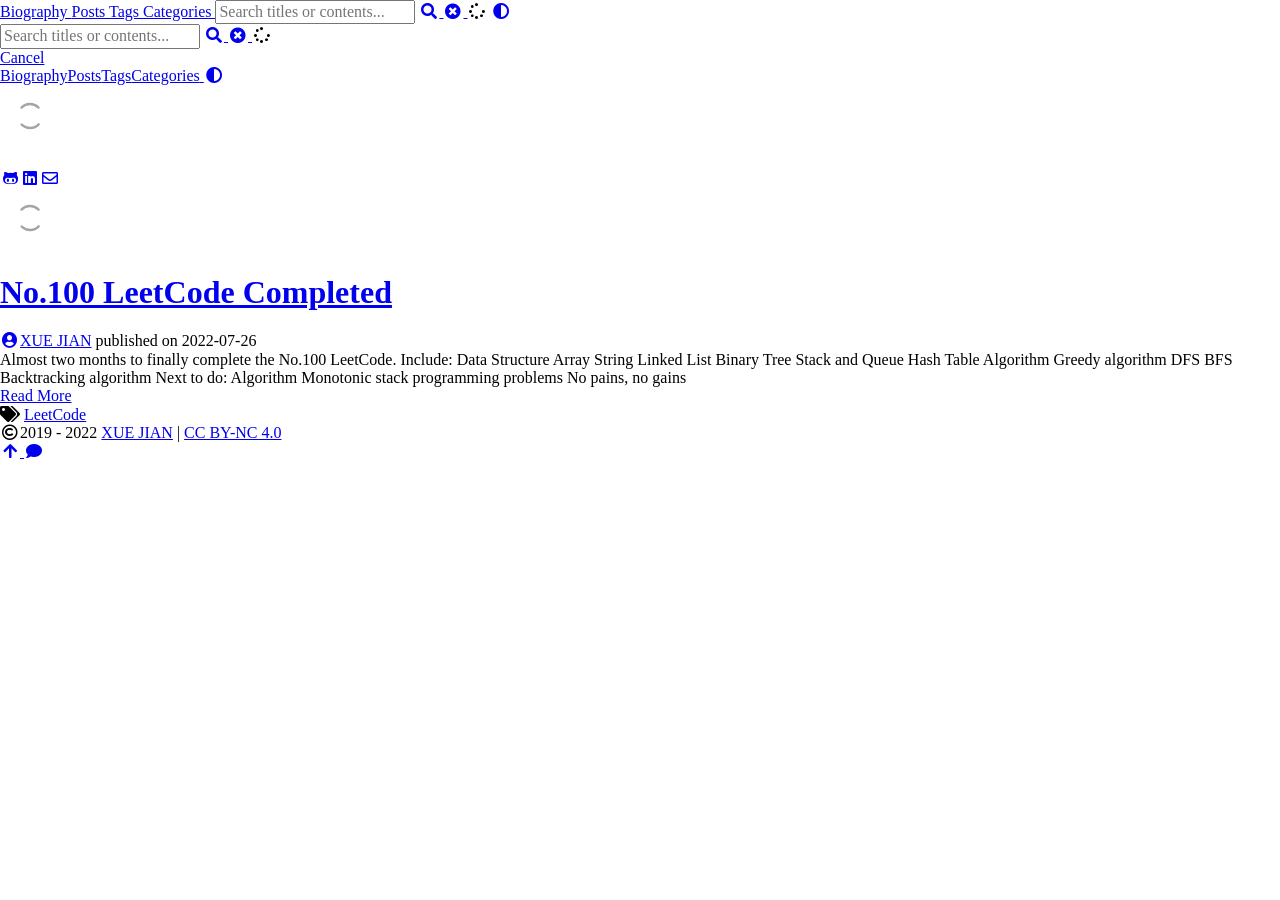
==== commit 78882b0d: "CAEP" ====
--- a/index.html
+++ b/index.html
@@ -1,7 +1,7 @@
 <!DOCTYPE html>
 <html lang="en">
     <head>
-	<meta name="generator" content="Hugo 0.101.0" />
+	<meta name="generator" content="Hugo 0.104.3" />
         <meta charset="utf-8">
         <meta name="viewport" content="width=device-width, initial-scale=1">
         <meta name="robots" content="noodp" />
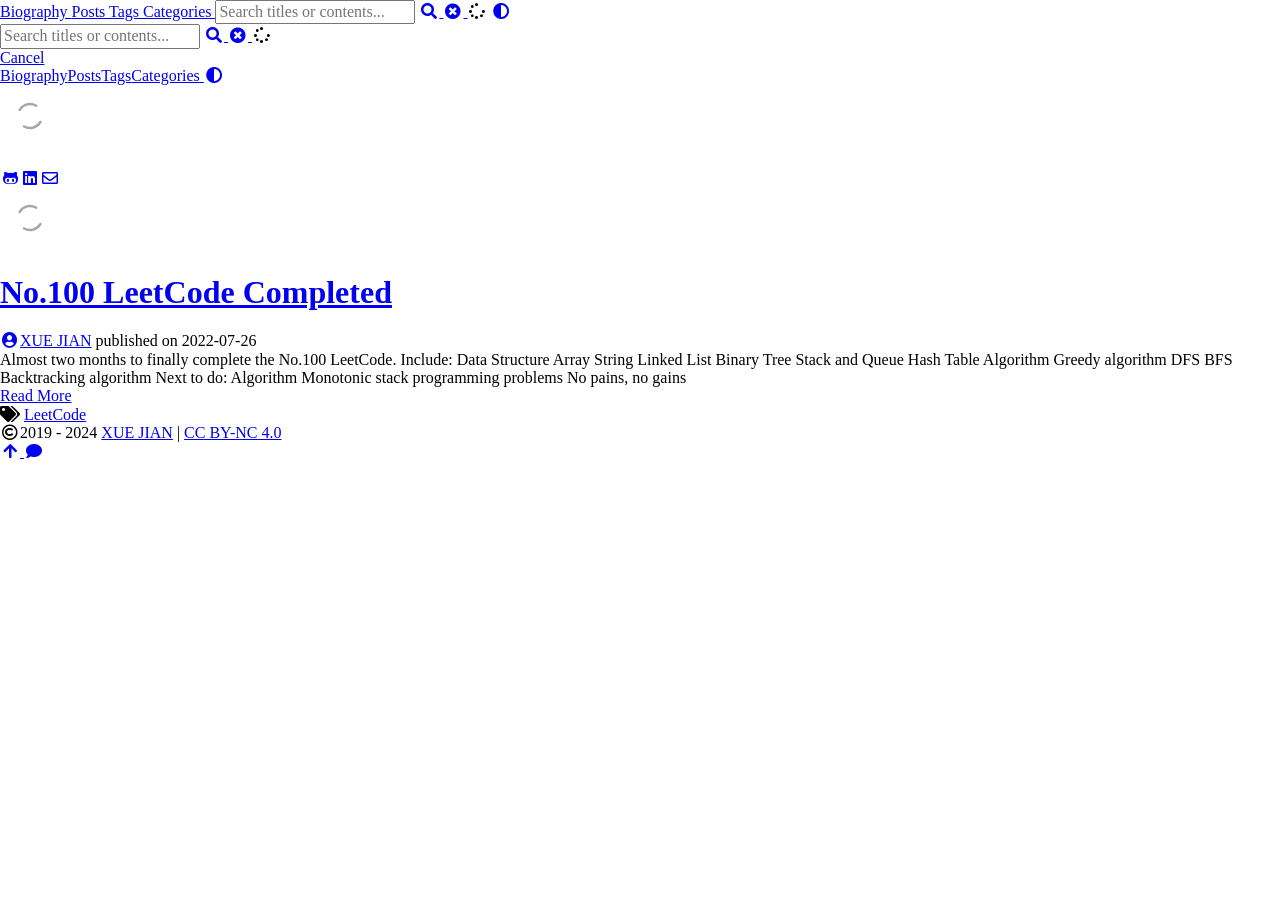
==== commit 77b14eaf: "Modified Biography.md" ====
--- a/index.html
+++ b/index.html
@@ -1,7 +1,7 @@
 <!DOCTYPE html>
 <html lang="en">
     <head>
-	<meta name="generator" content="Hugo 0.104.3" />
+	<meta name="generator" content="Hugo 0.119.0">
         <meta charset="utf-8">
         <meta name="viewport" content="width=device-width, initial-scale=1">
         <meta name="robots" content="noodp" />
@@ -10,7 +10,6 @@
 <meta property="og:description" content="这是我的全新 Hugo 网站" />
 <meta property="og:type" content="website" />
 <meta property="og:url" content="https://Mysticor.github.io/" /><meta property="og:image" content="https://Mysticor.github.io/logo.png"/>
-
 <meta name="twitter:card" content="summary_large_image"/>
 <meta name="twitter:image" content="https://Mysticor.github.io/logo.png"/>
 
@@ -120,7 +119,7 @@
                 <i class="fas fa-tags fa-fw"></i>&nbsp;<a href="/tags/leetcode/">LeetCode</a></div></div>
 </article></div></div>
             </main><footer class="footer">
-        <div class="footer-container"><div class="footer-line"><i class="far fa-copyright fa-fw"></i><span itemprop="copyrightYear">2019 - 2022</span><span class="author" itemprop="copyrightHolder">&nbsp;<a href="/" target="_blank">XUE JIAN</a></span>&nbsp;|&nbsp;<span class="license"><a rel="license external nofollow noopener noreffer" href="https://creativecommons.org/licenses/by-nc/4.0/" target="_blank">CC BY-NC 4.0</a></span></div>
+        <div class="footer-container"><div class="footer-line"><i class="far fa-copyright fa-fw"></i><span itemprop="copyrightYear">2019 - 2024</span><span class="author" itemprop="copyrightHolder">&nbsp;<a href="/" target="_blank">XUE JIAN</a></span>&nbsp;|&nbsp;<span class="license"><a rel="license external nofollow noopener noreffer" href="https://creativecommons.org/licenses/by-nc/4.0/" target="_blank">CC BY-NC 4.0</a></span></div>
         </div>
     </footer></div>
 
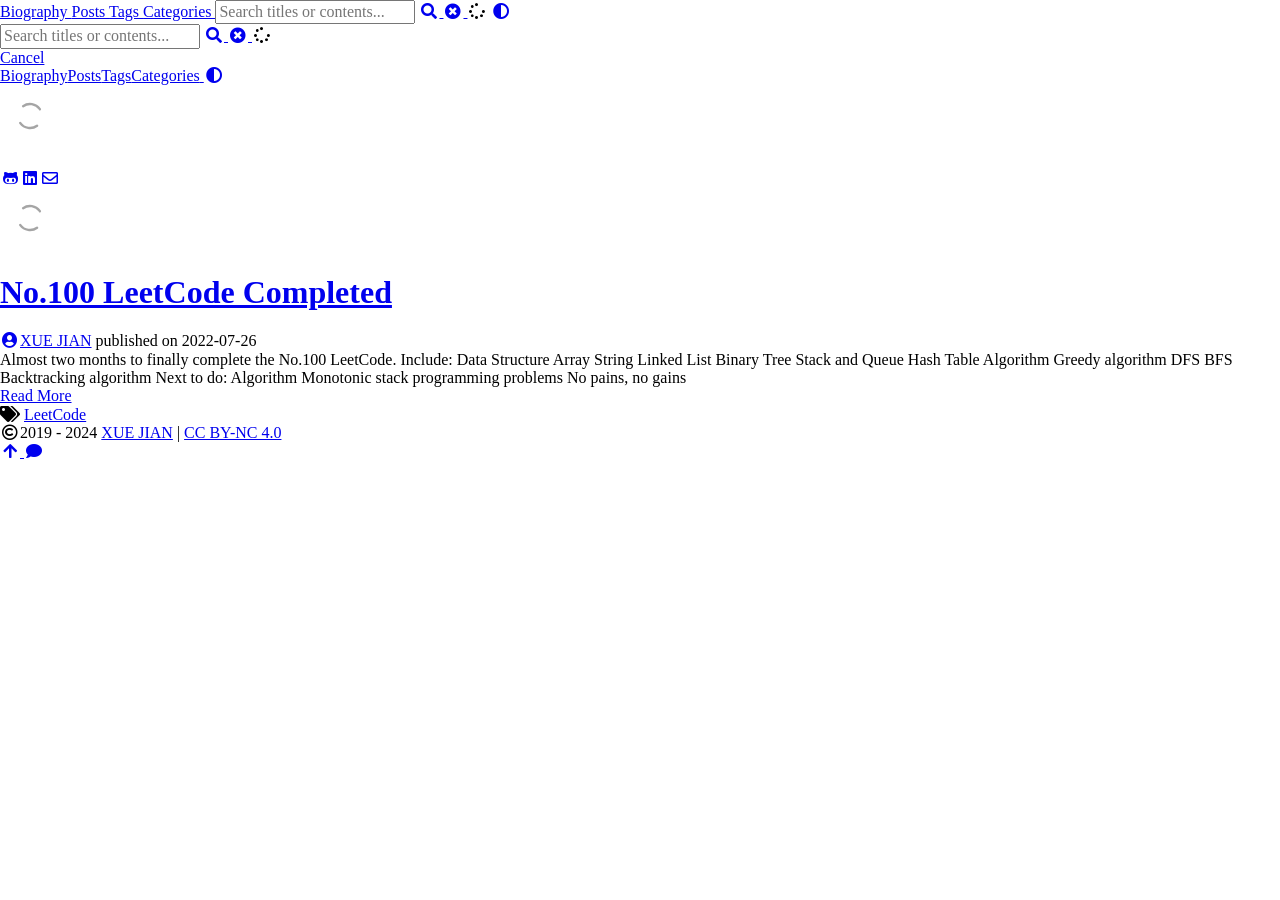
==== commit f7be5363: "Modified Biography.md" ====
--- a/index.html
+++ b/index.html
@@ -1,7 +1,7 @@
 <!DOCTYPE html>
 <html lang="en">
     <head>
-	<meta name="generator" content="Hugo 0.119.0">
+	<meta name="generator" content="Hugo 0.124.1">
         <meta charset="utf-8">
         <meta name="viewport" content="width=device-width, initial-scale=1">
         <meta name="robots" content="noodp" />
@@ -9,11 +9,9 @@
         <title>Jian&#39;s Site</title><meta name="Description" content="这是我的全新 Hugo 网站"><meta property="og:title" content="Jian&#39;s Site" />
 <meta property="og:description" content="这是我的全新 Hugo 网站" />
 <meta property="og:type" content="website" />
-<meta property="og:url" content="https://Mysticor.github.io/" /><meta property="og:image" content="https://Mysticor.github.io/logo.png"/>
-<meta name="twitter:card" content="summary_large_image"/>
-<meta name="twitter:image" content="https://Mysticor.github.io/logo.png"/>
-
-<meta name="twitter:title" content="Jian&#39;s Site"/>
+<meta property="og:url" content="https://Mysticor.github.io/" /><meta property="og:image" content="https://Mysticor.github.io/logo.png" />
+<meta name="twitter:card" content="summary_large_image" />
+<meta name="twitter:image" content="https://Mysticor.github.io/logo.png" /><meta name="twitter:title" content="Jian&#39;s Site"/>
 <meta name="twitter:description" content="这是我的全新 Hugo 网站"/>
 <meta name="application-name" content="LoveIt">
 <meta name="apple-mobile-web-app-title" content="LoveIt"><meta name="theme-color" content="#ffffff"><meta name="msapplication-TileColor" content="#da532c"><link rel="shortcut icon" type="image/x-icon" href="/favicon.ico" />
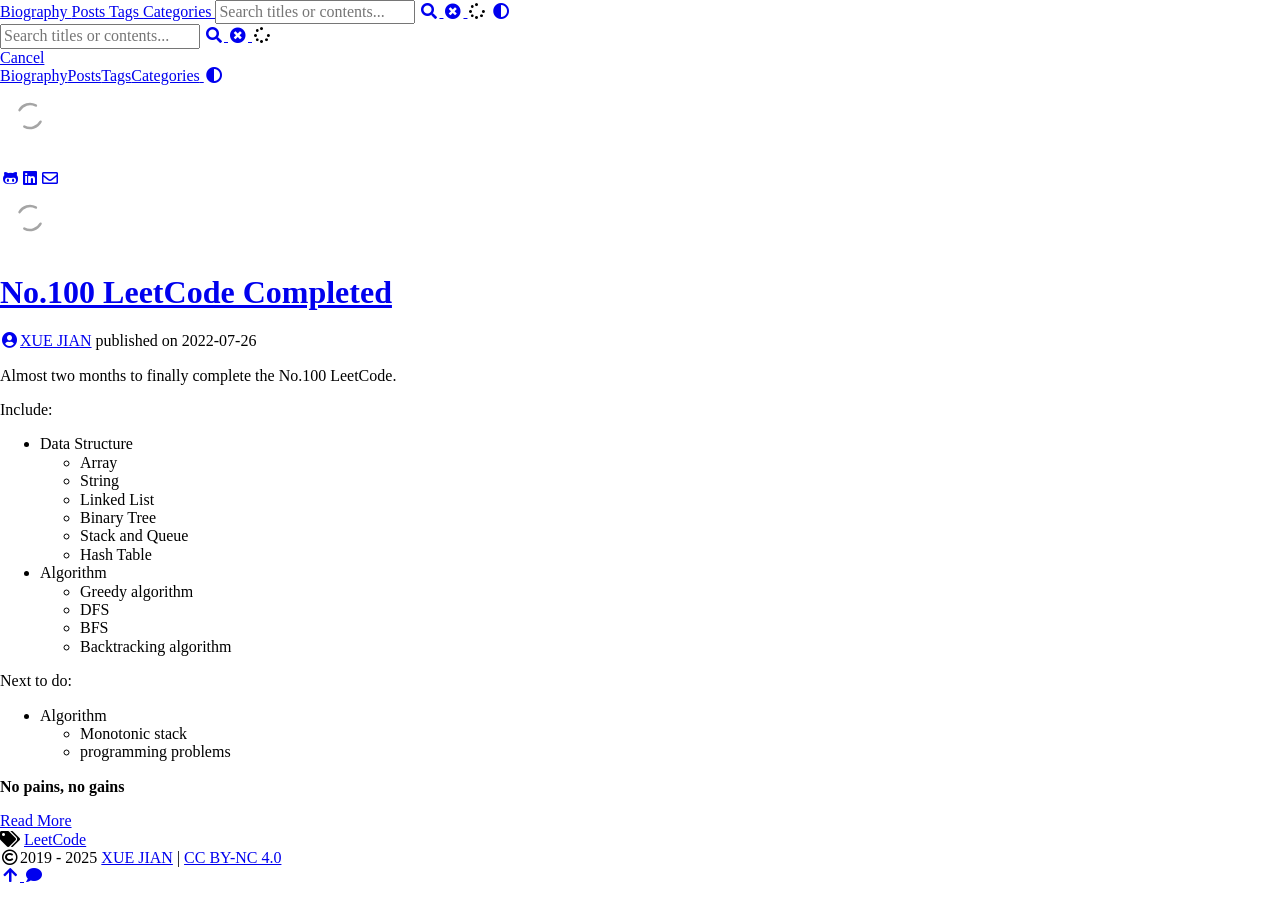
==== commit da41d2de: "personal information regular update" ====
--- a/index.html
+++ b/index.html
@@ -1,18 +1,23 @@
 <!DOCTYPE html>
 <html lang="en">
     <head>
-	<meta name="generator" content="Hugo 0.124.1">
+	<meta name="generator" content="Hugo 0.135.0">
         <meta charset="utf-8">
         <meta name="viewport" content="width=device-width, initial-scale=1">
         <meta name="robots" content="noodp" />
         <meta http-equiv="X-UA-Compatible" content="IE=edge, chrome=1">
-        <title>Jian&#39;s Site</title><meta name="Description" content="这是我的全新 Hugo 网站"><meta property="og:title" content="Jian&#39;s Site" />
-<meta property="og:description" content="这是我的全新 Hugo 网站" />
-<meta property="og:type" content="website" />
-<meta property="og:url" content="https://Mysticor.github.io/" /><meta property="og:image" content="https://Mysticor.github.io/logo.png" />
-<meta name="twitter:card" content="summary_large_image" />
-<meta name="twitter:image" content="https://Mysticor.github.io/logo.png" /><meta name="twitter:title" content="Jian&#39;s Site"/>
-<meta name="twitter:description" content="这是我的全新 Hugo 网站"/>
+        <title>Jian&#39;s Site</title><meta name="Description" content="这是我的全新 Hugo 网站"><meta property="og:url" content="https://Mysticor.github.io/">
+  <meta property="og:site_name" content="Jian&#39;s Site">
+  <meta property="og:title" content="Jian&#39;s Site">
+  <meta property="og:description" content="这是我的全新 Hugo 网站">
+  <meta property="og:locale" content="en">
+  <meta property="og:type" content="website">
+    <meta property="og:image" content="https://Mysticor.github.io/logo.png">
+
+  <meta name="twitter:card" content="summary_large_image">
+  <meta name="twitter:image" content="https://Mysticor.github.io/logo.png">
+  <meta name="twitter:title" content="Jian&#39;s Site">
+  <meta name="twitter:description" content="这是我的全新 Hugo 网站">
 <meta name="application-name" content="LoveIt">
 <meta name="apple-mobile-web-app-title" content="LoveIt"><meta name="theme-color" content="#ffffff"><meta name="msapplication-TileColor" content="#da532c"><link rel="shortcut icon" type="image/x-icon" href="/favicon.ico" />
         <link rel="icon" type="image/png" sizes="32x32" href="/favicon-32x32.png">
@@ -109,15 +114,43 @@
         title="/leetcode100/LeetCode_record.png" /></a>
         </div><h1 class="single-title" itemprop="name headline">
         <a href="/leetcode100/">No.100 LeetCode Completed</a>
-    </h1><div class="post-meta"><span class="post-author"><a href="/" title="Author" rel=" author" class="author"><i class="fas fa-user-circle fa-fw"></i>XUE JIAN</a></span>&nbsp;<span class="post-publish">published on <time datetime="2022-07-26">2022-07-26</time></span></div><div class="content">Almost two months to finally complete the No.100 LeetCode.
-Include:
-Data Structure Array String Linked List Binary Tree Stack and Queue Hash Table Algorithm Greedy algorithm DFS BFS Backtracking algorithm Next to do:
-Algorithm Monotonic stack programming problems No pains, no gains</div><div class="post-footer">
+    </h1><div class="post-meta"><span class="post-author"><a href="/" title="Author" rel=" author" class="author"><i class="fas fa-user-circle fa-fw"></i>XUE JIAN</a></span>&nbsp;<span class="post-publish">published on <time datetime="2022-07-26">2022-07-26</time></span></div><div class="content"><p>Almost two months to finally complete the No.100 LeetCode.</p>
+<p>Include:</p>
+<ul>
+<li>Data Structure
+<ul>
+<li>Array</li>
+<li>String</li>
+<li>Linked List</li>
+<li>Binary Tree</li>
+<li>Stack and Queue</li>
+<li>Hash Table</li>
+</ul>
+</li>
+<li>Algorithm
+<ul>
+<li>Greedy algorithm</li>
+<li>DFS</li>
+<li>BFS</li>
+<li>Backtracking algorithm</li>
+</ul>
+</li>
+</ul>
+<p>Next to do:</p>
+<ul>
+<li>Algorithm
+<ul>
+<li>Monotonic stack</li>
+<li>programming problems</li>
+</ul>
+</li>
+</ul>
+<p><strong>No pains, no gains</strong></p></div><div class="post-footer">
         <a href="/leetcode100/">Read More</a><div class="post-tags">
                 <i class="fas fa-tags fa-fw"></i>&nbsp;<a href="/tags/leetcode/">LeetCode</a></div></div>
 </article></div></div>
             </main><footer class="footer">
-        <div class="footer-container"><div class="footer-line"><i class="far fa-copyright fa-fw"></i><span itemprop="copyrightYear">2019 - 2024</span><span class="author" itemprop="copyrightHolder">&nbsp;<a href="/" target="_blank">XUE JIAN</a></span>&nbsp;|&nbsp;<span class="license"><a rel="license external nofollow noopener noreffer" href="https://creativecommons.org/licenses/by-nc/4.0/" target="_blank">CC BY-NC 4.0</a></span></div>
+        <div class="footer-container"><div class="footer-line"><i class="far fa-copyright fa-fw"></i><span itemprop="copyrightYear">2019 - 2025</span><span class="author" itemprop="copyrightHolder">&nbsp;<a href="/" target="_blank">XUE JIAN</a></span>&nbsp;|&nbsp;<span class="license"><a rel="license external nofollow noopener noreffer" href="https://creativecommons.org/licenses/by-nc/4.0/" target="_blank">CC BY-NC 4.0</a></span></div>
         </div>
     </footer></div>
 
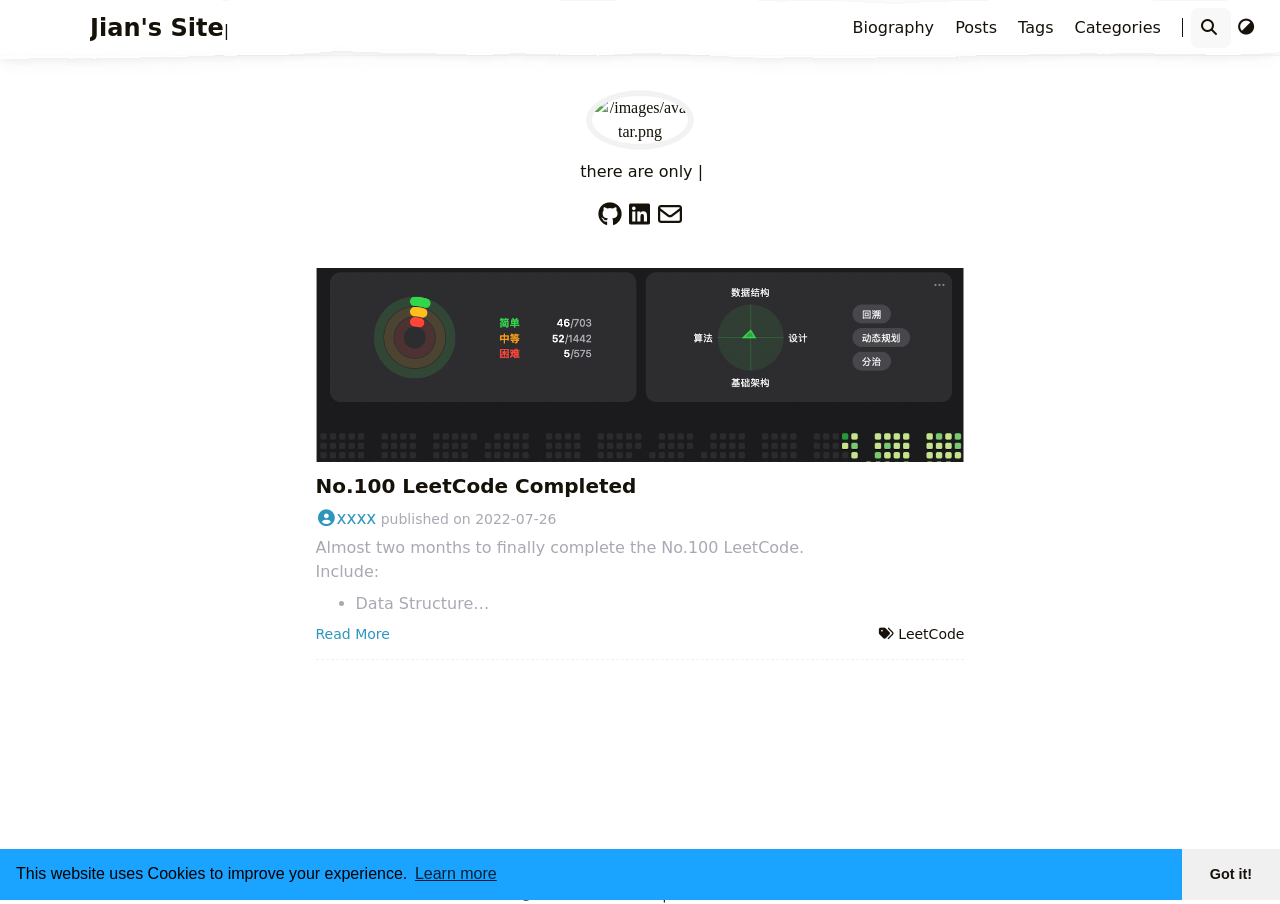
==== commit dff48953: "Update navigation bar: frosted glass → liquid glass effect - Reduce backdrop-filter blur from 20px t" ====
--- a/index.html
+++ b/index.html
@@ -1,40 +1,70 @@
 <!DOCTYPE html>
 <html lang="en">
     <head>
-	<meta name="generator" content="Hugo 0.135.0">
+	<meta name="generator" content="Hugo 0.158.0"><script src="/livereload.js?mindelay=10&amp;v=2&amp;port=1313&amp;path=livereload" data-no-instant defer></script>
         <meta charset="utf-8">
         <meta name="viewport" content="width=device-width, initial-scale=1">
         <meta name="robots" content="noodp" />
-        <meta http-equiv="X-UA-Compatible" content="IE=edge, chrome=1">
-        <title>Jian&#39;s Site</title><meta name="Description" content="这是我的全新 Hugo 网站"><meta property="og:url" content="https://Mysticor.github.io/">
+        <title>Jian&#39;s Site</title><meta name="Description" content="这是我的全新 Hugo 网站"><meta property="og:url" content="http://localhost:1313/">
   <meta property="og:site_name" content="Jian&#39;s Site">
   <meta property="og:title" content="Jian&#39;s Site">
   <meta property="og:description" content="这是我的全新 Hugo 网站">
   <meta property="og:locale" content="en">
   <meta property="og:type" content="website">
-    <meta property="og:image" content="https://Mysticor.github.io/logo.png">
+    <meta property="og:image" content="http://localhost:1313/logo.png">
 
   <meta name="twitter:card" content="summary_large_image">
-  <meta name="twitter:image" content="https://Mysticor.github.io/logo.png">
+  <meta name="twitter:image" content="http://localhost:1313/logo.png">
   <meta name="twitter:title" content="Jian&#39;s Site">
   <meta name="twitter:description" content="这是我的全新 Hugo 网站">
 <meta name="application-name" content="LoveIt">
-<meta name="apple-mobile-web-app-title" content="LoveIt"><meta name="theme-color" content="#ffffff"><meta name="msapplication-TileColor" content="#da532c"><link rel="shortcut icon" type="image/x-icon" href="/favicon.ico" />
+<meta name="apple-mobile-web-app-title" content="LoveIt">
+<meta name="referrer" content="no-referrer" /><meta name="theme-color" content="#ffffff"><meta name="msapplication-TileColor" content="#da532c"><link rel="shortcut icon" type="image/x-icon" href="/favicon.ico" />
         <link rel="icon" type="image/png" sizes="32x32" href="/favicon-32x32.png">
-        <link rel="icon" type="image/png" sizes="16x16" href="/favicon-16x16.png"><link rel="apple-touch-icon" sizes="180x180" href="/apple-touch-icon.png"><link rel="mask-icon" href="/safari-pinned-tab.svg" color="#5bbad5"><link rel="manifest" href="/site.webmanifest"><link rel="canonical" href="https://Mysticor.github.io/" /><link rel="alternate" href="/index.xml" type="application/rss+xml" title="Jian&#39;s Site">
-    <link rel="feed" href="/index.xml" type="application/rss+xml" title="Jian&#39;s Site"><link rel="stylesheet" href="/lib/normalize/normalize.min.css"><link rel="stylesheet" href="/css/style.min.css"><link rel="stylesheet" href="/lib/fontawesome-free/all.min.css"><link rel="stylesheet" href="/lib/animate/animate.min.css"><script type="application/ld+json">
+        <link rel="icon" type="image/png" sizes="16x16" href="/favicon-16x16.png"><link rel="apple-touch-icon" sizes="180x180" href="/apple-touch-icon.png"><link rel="mask-icon" href="/safari-pinned-tab.svg" color="#5bbad5"><link rel="manifest" href="/site.webmanifest"><link rel="canonical" href="http://localhost:1313/" /><link rel="alternate" href="/index.xml" type="application/rss+xml" title="Jian&#39;s Site">
+    <link rel="feed" href="/index.xml" type="application/rss+xml" title="Jian&#39;s Site"><link rel="stylesheet" href="/css/style.min.css"><link rel="preload" href="/lib/fontawesome-free/css/all.min.css" as="style" onload="this.onload=null;this.rel='stylesheet'">
+        <noscript><link rel="stylesheet" href="/lib/fontawesome-free/css/all.min.css"></noscript><link rel="preload" href="/lib/animate/animate.min.css" as="style" onload="this.onload=null;this.rel='stylesheet'">
+        <noscript><link rel="stylesheet" href="/lib/animate/animate.min.css"></noscript><script type="application/ld+json">
     {
         "@context": "http://schema.org",
         "@type": "WebSite",
-        "url": "https:\/\/Mysticor.github.io\/","inLanguage": "en","author": {
+        "url": "http:\/\/localhost:1313\/","inLanguage": "en","author": {
                 "@type": "Person",
-                "name": "XUE JIAN"
+                "name": "xxxx"
             },"description": "这是我的全新 Hugo 网站","name": "Jian's Site"
     }
     </script></head>
-    <body header-desktop="fixed" header-mobile="auto"><script type="text/javascript">(window.localStorage && localStorage.getItem('theme') ? localStorage.getItem('theme') === 'dark' : ('auto' === 'auto' ? window.matchMedia('(prefers-color-scheme: dark)').matches : 'auto' === 'dark')) && document.body.setAttribute('theme', 'dark');</script>
+    <body data-header-desktop="fixed" data-header-mobile="auto"><script>
+          const query = window.matchMedia('(prefers-color-scheme: dark)');
+          function applyTheme() {
+            let theme = window.localStorage?.getItem('theme') || 'auto';
+            let isDark = theme === 'dark' || (theme === 'auto' && query.matches);
+            document.body.setAttribute('theme', isDark? 'dark' : 'light');
+            document.body.setAttribute('cfg-theme', theme);
+          }
 
-        <div id="mask"></div><div class="wrapper"><header class="desktop" id="header-desktop">
+          applyTheme();
+          query.addEventListener('change', applyTheme);
+        </script>
+
+        <div id="mask"></div><div class="wrapper"><svg style="position:absolute;width:0;height:0;" aria-hidden="true">
+  <filter id="glass-refraction" x="-50%" y="-50%" width="200%" height="200%"><feTurbulence
+      type="fractalNoise"
+      baseFrequency="0.004"
+      numOctaves="5"
+      seed="7"
+      result="noise" /><feDisplacementMap
+      in="SourceGraphic"
+      in2="noise"
+      scale="18"
+      xChannelSelector="R"
+      yChannelSelector="G"
+      result="refracted" /><feGaussianBlur
+      in="refracted"
+      stdDeviation="0.5"
+      result="softened" />
+  </filter>
+</svg><header class="desktop" id="header-desktop">
     <div class="header-wrapper">
         <div class="header-title">
             <a href="/" title="Jian&#39;s Site"><span id="id-1" class="typeit"></span></a>
@@ -43,18 +73,17 @@
             <div class="menu-inner"><a class="menu-item" href="/biography/" title="Biography"> Biography </a><a class="menu-item" href="/posts/"> Posts </a><a class="menu-item" href="/tags/"> Tags </a><a class="menu-item" href="/categories/"> Categories </a><span class="menu-item delimiter"></span><span class="menu-item search" id="search-desktop">
                         <input type="text" placeholder="Search titles or contents..." id="search-input-desktop">
                         <a href="javascript:void(0);" class="search-button search-toggle" id="search-toggle-desktop" title="Search">
-                            <i class="fas fa-search fa-fw"></i>
+                            <i class="fas fa-search" aria-hidden="true"></i>
                         </a>
                         <a href="javascript:void(0);" class="search-button search-clear" id="search-clear-desktop" title="Clear">
-                            <i class="fas fa-times-circle fa-fw"></i>
+                            <i class="fas fa-times-circle" aria-hidden="true"></i>
                         </a>
                         <span class="search-button search-loading" id="search-loading-desktop">
-                            <i class="fas fa-spinner fa-fw fa-spin"></i>
+                            <i class="fas fa-spinner fa-spin" aria-hidden="true"></i>
                         </span>
                     </span><a href="javascript:void(0);" class="menu-item theme-switch" title="Switch Theme">
-                    <i class="fas fa-adjust fa-fw"></i>
-                </a>
-            </div>
+                    <i class="fas fa-adjust" aria-hidden="true"></i>
+                </a></div>
         </div>
     </div>
 </header><header class="mobile" id="header-mobile">
@@ -71,50 +100,48 @@
                     <div class="search mobile" id="search-mobile">
                         <input type="text" placeholder="Search titles or contents..." id="search-input-mobile">
                         <a href="javascript:void(0);" class="search-button search-toggle" id="search-toggle-mobile" title="Search">
-                            <i class="fas fa-search fa-fw"></i>
+                            <i class="fas fa-search" aria-hidden="true"></i>
                         </a>
                         <a href="javascript:void(0);" class="search-button search-clear" id="search-clear-mobile" title="Clear">
-                            <i class="fas fa-times-circle fa-fw"></i>
+                            <i class="fas fa-times-circle" aria-hidden="true"></i>
                         </a>
                         <span class="search-button search-loading" id="search-loading-mobile">
-                            <i class="fas fa-spinner fa-fw fa-spin"></i>
+                            <i class="fas fa-spinner fa-spin" aria-hidden="true"></i>
                         </span>
                     </div>
                     <a href="javascript:void(0);" class="search-cancel" id="search-cancel-mobile">
                         Cancel
                     </a>
                 </div><a class="menu-item" href="/biography/" title="Biography">Biography</a><a class="menu-item" href="/posts/" title="">Posts</a><a class="menu-item" href="/tags/" title="">Tags</a><a class="menu-item" href="/categories/" title="">Categories</a><a href="javascript:void(0);" class="menu-item theme-switch" title="Switch Theme">
-                <i class="fas fa-adjust fa-fw"></i>
+                <i class="fas fa-adjust" aria-hidden="true"></i>
             </a></div>
     </div>
-</header>
-<div class="search-dropdown desktop">
-    <div id="search-dropdown-desktop"></div>
-</div>
-<div class="search-dropdown mobile">
-    <div id="search-dropdown-mobile"></div>
-</div>
-<main class="main">
-                <div class="container"><div class="page home" posts><div class="home-profile"><div class="home-avatar"><a href="/biography/" title="Biography"><img
+</header><div class="search-dropdown desktop">
+        <div id="search-dropdown-desktop"></div>
+    </div>
+    <div class="search-dropdown mobile">
+        <div id="search-dropdown-mobile"></div>
+    </div><main class="main">
+                <div class="container"><div class="page home" data-home="posts"><div class="home-profile"><div class="home-avatar"><a href="/biography/" title="Biography"><img
         class="lazyload"
         src="/svg/loading.min.svg"
         data-src="/images/avatar.png"
         data-srcset="/images/avatar.png, /images/avatar.png 1.5x, /images/avatar.png 2x"
         data-sizes="auto"
         alt="/images/avatar.png"
-        title="/images/avatar.png" /></a></div><h2 class="home-subtitle"><div id="id-3" class="typeit"></div></h2><div class="links"><a href="https://github.com/Mysticor" title="GitHub" target="_blank" rel="noopener noreffer me"><i class="fab fa-github-alt fa-fw"></i></a><a href="https://linkedin.com/in/jian-xue-6b608016b" title="LinkedIn" target="_blank" rel="noopener noreffer me"><i class="fab fa-linkedin fa-fw"></i></a><a href="mailto:xue9835426@gmail.com" title="Email" rel=" me"><i class="far fa-envelope fa-fw"></i></a></div></div>
+        title="/images/avatar.png" /></a></div><div class="home-subtitle"><div id="id-3" class="typeit"></div></div><div class="links"><a href="https://github.com/Mysticor" title="GitHub" target="_blank" rel="noopener noreffer me"><i class="fab fa-github" aria-hidden="true"></i></a><a href="https://linkedin.com/in/jian-xue-6b608016b" title="LinkedIn" target="_blank" rel="noopener noreffer me"><i class="fab fa-linkedin" aria-hidden="true"></i></a><a href="mailto:xue9835426@gmail.com" title="Email" rel="me"><i class="far fa-envelope" aria-hidden="true"></i></a></div></div>
 <article class="single summary" itemscope itemtype="http://schema.org/Article"><div class="featured-image-preview">
             <a href="/leetcode100/"><img
         class="lazyload"
         src="/svg/loading.min.svg"
-        data-src="LeetCode_record.png"
-        data-srcset="/leetcode100/LeetCode_record.png, LeetCode_record.png 1.5x, /leetcode100/LeetCode_record.png 2x"
+        data-src="/leetcode100/LeetCode_record.png"
+        data-srcset="/leetcode100/LeetCode_record.png, /leetcode100/LeetCode_record.png 1.5x, /leetcode100/LeetCode_record.png 2x"
         data-sizes="auto"
         alt="/leetcode100/LeetCode_record.png"
-        title="/leetcode100/LeetCode_record.png" /></a>
+        title="/leetcode100/LeetCode_record.png" width="1274" height="612" /></a>
         </div><h1 class="single-title" itemprop="name headline">
         <a href="/leetcode100/">No.100 LeetCode Completed</a>
-    </h1><div class="post-meta"><span class="post-author"><a href="/" title="Author" rel=" author" class="author"><i class="fas fa-user-circle fa-fw"></i>XUE JIAN</a></span>&nbsp;<span class="post-publish">published on <time datetime="2022-07-26">2022-07-26</time></span></div><div class="content"><p>Almost two months to finally complete the No.100 LeetCode.</p>
+    </h1><div class="post-meta"><span class="post-author"><a href="/" title="Author" rel="author" class="author"><i class="fas fa-user-circle" aria-hidden="true"></i>xxxx</a></span>&nbsp;<span class="post-publish">published on <time datetime="2022-07-26">2022-07-26</time></span></div><div class="content"><p>Almost two months to finally complete the No.100 LeetCode.</p>
 <p>Include:</p>
 <ul>
 <li>Data Structure
@@ -147,17 +174,20 @@
 </ul>
 <p><strong>No pains, no gains</strong></p></div><div class="post-footer">
         <a href="/leetcode100/">Read More</a><div class="post-tags">
-                <i class="fas fa-tags fa-fw"></i>&nbsp;<a href="/tags/leetcode/">LeetCode</a></div></div>
+                <i class="fas fa-tags" aria-hidden="true"></i>&nbsp;<a href="/tags/leetcode/">LeetCode</a></div></div>
 </article></div></div>
             </main><footer class="footer">
-        <div class="footer-container"><div class="footer-line"><i class="far fa-copyright fa-fw"></i><span itemprop="copyrightYear">2019 - 2025</span><span class="author" itemprop="copyrightHolder">&nbsp;<a href="/" target="_blank">XUE JIAN</a></span>&nbsp;|&nbsp;<span class="license"><a rel="license external nofollow noopener noreffer" href="https://creativecommons.org/licenses/by-nc/4.0/" target="_blank">CC BY-NC 4.0</a></span></div>
+        <div class="footer-container"><div class="footer-line" itemscope itemtype="http://schema.org/CreativeWork"><i class="far fa-copyright" aria-hidden="true"></i><span itemprop="copyrightYear">2019 - 2026</span><span class="author" itemprop="copyrightHolder">&nbsp;<a href="/" target="_blank">xxxx</a></span>&nbsp;|&nbsp;<span class="license"><a rel="license external nofollow noopener noreffer" href="https://creativecommons.org/licenses/by-nc/4.0/" target="_blank">CC BY-NC 4.0</a></span></div>
         </div>
     </footer></div>
 
         <div id="fixed-buttons"><a href="#" id="back-to-top" class="fixed-button" title="Back to Top">
-                <i class="fas fa-arrow-up fa-fw"></i>
-            </a><a href="#" id="view-comments" class="fixed-button" title="View Comments">
-                <i class="fas fa-comment fa-fw"></i>
+                <i class="fas fa-arrow-up" aria-hidden="true"></i>
             </a>
-        </div><link rel="stylesheet" href="/lib/katex/katex.min.css"><link rel="stylesheet" href="/lib/katex/copy-tex.min.css"><link rel="stylesheet" href="/lib/cookieconsent/cookieconsent.min.css"><script type="text/javascript" src="/lib/smooth-scroll/smooth-scroll.min.js"></script><script type="text/javascript" src="/lib/autocomplete/autocomplete.min.js"></script><script type="text/javascript" src="/lib/lunr/lunr.min.js"></script><script type="text/javascript" src="/lib/lazysizes/lazysizes.min.js"></script><script type="text/javascript" src="/lib/clipboard/clipboard.min.js"></script><script type="text/javascript" src="/lib/sharer/sharer.min.js"></script><script type="text/javascript" src="/lib/typeit/typeit.min.js"></script><script type="text/javascript" src="/lib/katex/katex.min.js"></script><script type="text/javascript" src="/lib/katex/auto-render.min.js"></script><script type="text/javascript" src="/lib/katex/copy-tex.min.js"></script><script type="text/javascript" src="/lib/katex/mhchem.min.js"></script><script type="text/javascript" src="/lib/cookieconsent/cookieconsent.min.js"></script><script type="text/javascript">window.config={"code":{"copyTitle":"Copy to clipboard","maxShownLines":10},"cookieconsent":{"content":{"dismiss":"Got it!","link":"Learn more","message":"This website uses Cookies to improve your experience."},"enable":true,"palette":{"button":{"background":"#f0f0f0"},"popup":{"background":"#1aa3ff"}},"theme":"edgeless"},"data":{"id-1":"Jian's Site","id-2":"Jian's Site","id-3":"there are only two things infinite: the univese and human's stupidity."},"math":{"delimiters":[{"display":true,"left":"$$","right":"$$"},{"display":true,"left":"\\[","right":"\\]"},{"display":false,"left":"$","right":"$"},{"display":false,"left":"\\(","right":"\\)"}],"strict":false},"search":{"highlightTag":"em","lunrIndexURL":"/index.json","maxResultLength":10,"noResultsFound":"No results found","snippetLength":50,"type":"lunr"},"typeit":{"cursorChar":"|","cursorSpeed":1000,"data":{"id-1":["id-1"],"id-2":["id-2"],"id-3":["id-3"]},"duration":-1,"speed":50}};</script><script type="text/javascript" src="/js/theme.min.js"></script></body>
+        </div>
+
+        <div id="fixed-buttons-hidden"><a href="#" id="view-comments" class="fixed-button" title="View Comments">
+                <i class="fas fa-comment" aria-hidden="true"></i>
+            </a>
+        </div><link rel="stylesheet" href="/lib/katex/katex.min.css"><link rel="stylesheet" href="/lib/cookieconsent/cookieconsent.min.css"><script src="/lib/autocomplete/autocomplete.min.js"></script><script src="/lib/lunr/lunr.min.js"></script><script src="/lib/lazysizes/lazysizes.min.js"></script><script src="/lib/clipboard/clipboard.min.js"></script><script src="/lib/sharer/sharer.min.js"></script><script src="/lib/typeit/index.umd.js"></script><script src="/lib/katex/katex.min.js"></script><script src="/lib/katex/contrib/auto-render.min.js"></script><script src="/lib/katex/contrib/copy-tex.min.js"></script><script src="/lib/katex/contrib/mhchem.min.js"></script><script src="/lib/cookieconsent/cookieconsent.min.js"></script><script>window.config={"cookieconsent":{"content":{"dismiss":"Got it!","link":"Learn more","message":"This website uses Cookies to improve your experience."},"enable":true,"palette":{"button":{"background":"#f0f0f0"},"popup":{"background":"#1aa3ff"}},"theme":"edgeless"},"data":{"id-1":"Jian's Site","id-2":"Jian's Site","id-3":"there are only two things infinite: the univese and human's stupidity."},"math":{"delimiters":[{"display":true,"left":"$$","right":"$$"},{"display":true,"left":"\\[","right":"\\]"},{"display":true,"left":"\\begin{equation}","right":"\\end{equation}"},{"display":true,"left":"\\begin{equation*}","right":"\\end{equation*}"},{"display":true,"left":"\\begin{align}","right":"\\end{align}"},{"display":true,"left":"\\begin{align*}","right":"\\end{align*}"},{"display":true,"left":"\\begin{alignat}","right":"\\end{alignat}"},{"display":true,"left":"\\begin{alignat*}","right":"\\end{alignat*}"},{"display":true,"left":"\\begin{gather}","right":"\\end{gather}"},{"display":true,"left":"\\begin{CD}","right":"\\end{CD}"},{"display":false,"left":"$","right":"$"},{"display":false,"left":"\\(","right":"\\)"}],"strict":false},"search":{"highlightTag":"em","lunrIndexURL":"/index.json","maxResultLength":10,"noResultsFound":"No results found","snippetLength":50,"type":"lunr"},"typeit":{"cursorChar":"|","cursorSpeed":1000,"data":{"id-1":["id-1"],"id-2":["id-2"],"id-3":["id-3"]},"duration":-1,"speed":50}};</script><script src="/js/theme.js"></script></body>
 </html>
--- a/css/style.min.css
+++ b/css/style.min.css
@@ -1,3 +1,3 @@
-html{font-family:system-ui,-apple-system,BlinkMacSystemFont,PingFang SC,Microsoft YaHei UI,Segoe UI,Roboto,Oxygen,Ubuntu,Cantarell,Fira Sans,Droid Sans,Helvetica Neue,Helvetica,Arial,sans-serif;font-weight:400;font-display:swap;font-size:16px;line-height:1.5rem;width:100%}::-webkit-scrollbar{width:.5rem;height:.5rem}::-webkit-scrollbar-thumb{background-color:#87878d}::-webkit-scrollbar-thumb:hover{background-color:#a9a9b3}::selection{background-color:rgba(53,166,247,0.25)}[theme=dark] ::selection{background-color:rgba(50,112,194,0.4)}body{background-color:#fff;color:#161209;word-wrap:break-word;overflow-wrap:break-word;scrollbar-color:auto}body[theme=dark]{color:#a9a9b3;background-color:#292a2d}input::-ms-clear{display:none}a,a::before,a::after{text-decoration:none;color:#161209}[theme=dark] a,[theme=dark] a::before,[theme=dark] a::after{color:#a9a9b3}a:active,a:hover{color:#2d96bd}[theme=dark] a:active,[theme=dark] a:hover{color:#fff}#mask{background-repeat:no-repeat;background-position:center;position:fixed;top:0;left:0;width:100%;height:100%;z-index:-1;background-color:rgba(0,0,0,0)}.blur #mask{z-index:100;background-color:rgba(0,0,0,0.25)}svg.icon{display:inline-block;width:1.25em;height:1em;text-align:center}svg.icon path{fill:currentColor}img.emoji{height:1em;width:1em;margin:0 .05em 0 .1em;vertical-align:-.1em}.details .details-summary:hover{cursor:pointer}.details i.details-icon{color:#a9a9b3;-webkit-transition:transform 0.2s ease;-moz-transition:transform 0.2s ease;-o-transition:transform 0.2s ease;transition:transform 0.2s ease}[theme=dark] .details i.details-icon{color:#5d5d5f}.details .details-content{max-height:0;overflow-y:hidden;-webkit-transition:max-height 0.8s cubic-bezier(0, 1, 0, 1) -0.1s;-moz-transition:max-height 0.8s cubic-bezier(0, 1, 0, 1) -0.1s;-o-transition:max-height 0.8s cubic-bezier(0, 1, 0, 1) -0.1s;transition:max-height 0.8s cubic-bezier(0, 1, 0, 1) -0.1s}.details.open i.details-icon{-webkit-transform:rotate(90deg);-moz-transform:rotate(90deg);-ms-transform:rotate(90deg);-o-transform:rotate(90deg);transform:rotate(90deg)}.details.open .details-content{max-height:12000px;-webkit-transition:max-height 0.8s cubic-bezier(0.5, 0, 1, 0) 0s;-moz-transition:max-height 0.8s cubic-bezier(0.5, 0, 1, 0) 0s;-o-transition:max-height 0.8s cubic-bezier(0.5, 0, 1, 0) 0s;transition:max-height 0.8s cubic-bezier(0.5, 0, 1, 0) 0s}#fixed-buttons{display:none}.fixed-button{display:none;z-index:100;position:fixed;right:1.5rem;font-size:1rem;line-height:1.3rem;padding:.6rem .6rem;color:#a9a9b3;background:#f8f8f8;-webkit-border-radius:2rem;-moz-border-radius:2rem;border-radius:2rem;-webkit-transition:color 0.4s ease;-moz-transition:color 0.4s ease;-o-transition:color 0.4s ease;transition:color 0.4s ease}.blur .fixed-button{-webkit-filter:blur(1.5px);-moz-filter:blur(1.5px);-ms-filter:blur(1.5px);filter:blur(1.5px)}.fixed-button:hover,.fixed-button:active{color:#161209;cursor:pointer}.fixed-button:active,.fixed-button:focus,.fixed-button:hover{outline:none}[theme=dark] .fixed-button{color:#5d5d5f;background:#252627}[theme=dark] .fixed-button:hover,[theme=dark] .fixed-button:active{color:#a9a9b3}#back-to-top{display:block;bottom:1.5rem}#view-comments{bottom:4.5rem}.cc-window.cc-banner .cc-btn{color:#161209}.cc-window.cc-banner .cc-btn:hover,.cc-window.cc-banner .cc-btn:focus{background-color:#ccc}[theme=dark] .cc-window.cc-banner .cc-btn{color:#161209}[theme=dark] .cc-window.cc-banner .cc-btn:hover,[theme=dark] .cc-window.cc-banner .cc-btn:focus{background-color:#fff}img{-o-object-fit:contain;object-fit:contain;font-family:"object-fit: contain;"}.wrapper{display:flex;flex-direction:column;min-height:100vh;width:100%}.wrapper main{flex:1 0 auto}.wrapper main .container{padding:0 1rem}.page{position:relative;max-width:800px;width:60%;margin:0 auto}[header-desktop] .page{padding-top:3.5rem}[header-desktop=normal] .page{padding-top:0}.blur .page{-webkit-filter:blur(1.5px);-moz-filter:blur(1.5px);-ms-filter:blur(1.5px);filter:blur(1.5px)}.toc .toc-title{font-size:1.2rem;font-weight:bold;text-transform:uppercase}.toc .toc-content{font-size:1rem}.toc .toc-content ul{text-indent:-0.85rem;padding-left:.8rem;list-style:none}.toc .toc-content ul a:first-child::before{content:"|";font-weight:bolder;margin-right:.5rem;color:#2d96bd}[theme=dark] .toc .toc-content ul a:first-child::before{color:#55bde2}.toc .toc-content ul ul{padding-left:1.5rem}.toc ruby{background:#f5f5f5}.toc ruby rt{color:#a9a9b3}[theme=dark] .toc ruby{background:#272C34}[theme=dark] .toc ruby rt{color:#5d5d5f}#toc-auto{display:block;position:absolute;width:12000px;max-width:0;padding:0 .8rem;border-left:4px solid #f0f0f0;word-wrap:break-word;overflow-wrap:break-word;box-sizing:border-box;top:10rem;left:0;visibility:hidden}[header-desktop=normal] #toc-auto{top:5rem}.blur #toc-auto{-webkit-filter:blur(1.5px);-moz-filter:blur(1.5px);-ms-filter:blur(1.5px);filter:blur(1.5px)}[theme=dark] #toc-auto{border-left-color:#363636}#toc-auto .toc-title{margin:.8rem 0}#toc-auto .toc-content.always-active ul{display:block}#toc-auto .toc-content>nav>ul{margin:.625rem 0}#toc-auto .toc-content ul ul{display:none}#toc-auto .toc-content ul .has-active>ul{display:block}#toc-auto .toc-content a.active{font-weight:bold;color:#2d96bd}[theme=dark] #toc-auto .toc-content a.active{color:#55bde2}#toc-auto .toc-content a.active::before{color:#ef3982}[theme=dark] #toc-auto .toc-content a.active::before{color:#bdebfc}#toc-static{display:none;margin:.8rem 0}#toc-static[kept=true]{display:block}#toc-static .toc-title{display:flex;justify-content:space-between;line-height:2em;padding:0 .75rem;background:#e6e6e6}[theme=dark] #toc-static .toc-title{background:#1a1d23}#toc-static .toc-content{background-color:#f5f5f5}#toc-static .toc-content>nav>ul{margin:0;padding:.4rem 1rem .4rem 1.8rem}[theme=dark] #toc-static .toc-content{background-color:#272C34}#toc-static.open .toc-title{background:#ededed}[theme=dark] #toc-static.open .toc-title{background:#20252b}.single .single-title{margin:1rem 0 .5rem;font-size:1.6rem;font-weight:bold;line-height:140%}.single .single-subtitle{margin:.4rem 0;font-size:1.2rem;font-weight:normal;font-style:italic;line-height:100%}.single .post-meta{font-size:.875rem;color:#a9a9b3}.single .post-meta span{display:inline-block}[theme=dark] .single .post-meta{color:#5d5d5f}.single .post-meta a,.single .post-meta a::before,.single .post-meta a::after{text-decoration:none;color:#2d96bd}[theme=dark] .single .post-meta a,[theme=dark] .single .post-meta a::before,[theme=dark] .single .post-meta a::after{color:#a9a9b3}.single .post-meta a:active,.single .post-meta a:hover{color:#ef3982}[theme=dark] .single .post-meta a:active,[theme=dark] .single .post-meta a:hover{color:#fff}.single .post-meta .author{font-size:1.05rem}.single .featured-image{margin:.5rem 0 1rem 0}.single .featured-image img{display:block;max-width:100%;height:auto;margin:0 auto;overflow:hidden}.single .featured-image img.lazyloaded{width:100%}.single .content>h2{font-size:1.5rem}.single .content>h2 code{font-size:1.25rem}.single .content>h3{font-size:1.375rem}.single .content>h3 code{font-size:1.125rem}.single .content>h4{font-size:1.25rem}.single .content>h4 code{font-size:1rem}.single .content>h5{font-size:1.125rem}.single .content>h6{font-size:1rem}.single .content h2,.single .content h3,.single .content h4,.single .content h5,.single .content h6{font-weight:bold;margin:1.2rem 0}[theme=dark] .single .content h2,[theme=dark] .single .content h3,[theme=dark] .single .content h4,[theme=dark] .single .content h5,[theme=dark] .single .content h6{font-weight:bolder}.single .content>h2>.header-mark::before,.single .content>h3>.header-mark::before,.single .content>h4>.header-mark::before,.single .content>h5>.header-mark::before,.single .content>h6>.header-mark::before{content:"|";margin-right:.3125rem;color:#2d96bd}[theme=dark] .single .content>h2>.header-mark::before,[theme=dark] .single .content>h3>.header-mark::before,[theme=dark] .single .content>h4>.header-mark::before,[theme=dark] .single .content>h5>.header-mark::before,[theme=dark] .single .content>h6>.header-mark::before{color:#55bde2}.single .content>h2>.header-mark::before{content:"#"}.single .content p{margin:.5rem 0}.single .content b,.single .content strong{font-weight:bold}[theme=dark] .single .content b,[theme=dark] .single .content strong{color:#ddd}.single .content a,.single .content a::before,.single .content a::after{text-decoration:none;color:#2d96bd}[theme=dark] .single .content a,[theme=dark] .single .content a::before,[theme=dark] .single .content a::after{color:#55bde2}.single .content a:active,.single .content a:hover{color:#ef3982}[theme=dark] .single .content a:active,[theme=dark] .single .content a:hover{color:#bdebfc}.single .content a{word-wrap:break-word;overflow-wrap:break-word}[theme=dark] .single .content a b,[theme=dark] .single .content a strong{color:#55bde2}.single .content [theme=dark] a:hover b,.single .content [theme=dark] a:hover strong{color:#bdebfc}.single .content ul,.single .content ol{margin:.5rem 0;padding-left:2.5rem}.single .content ul{list-style-type:disc}.single .content ruby{background:#f5f5f5}.single .content ruby rt{color:#a9a9b3}[theme=dark] .single .content ruby{background:#272C34}[theme=dark] .single .content ruby rt{color:#5d5d5f}.single .content .table-wrapper{overflow-x:auto}.single .content .table-wrapper::-webkit-scrollbar{background-color:#fff}[theme=dark] .single .content .table-wrapper::-webkit-scrollbar{background-color:#272c34}.single .content .table-wrapper>table{width:100%;max-width:100%;margin:.625rem 0;border-spacing:0;background:#fff;border-collapse:collapse}[theme=dark] .single .content .table-wrapper>table{background:#272c34}.single .content .table-wrapper>table thead{background:#ededed}[theme=dark] .single .content .table-wrapper>table thead{background-color:#20252b}.single .content .table-wrapper>table th,.single .content .table-wrapper>table td{padding:.3rem 1rem;border:1px solid #e8e8e8}[theme=dark] .single .content .table-wrapper>table th,[theme=dark] .single .content .table-wrapper>table td{border-color:#1c2025}.single .content img{max-width:100%;min-height:1em}.single .content figure{margin:.5rem;text-align:center}.single .content figure .image-caption:not(:empty){min-width:20%;max-width:80%;display:inline-block;padding:.5rem;margin:0 auto;font-size:.875rem;color:#969696}.single .content figure img{display:block;height:auto;margin:0 auto;overflow:hidden}.single .content .lazyloading{-o-object-fit:none;object-fit:none;font-family:"object-fit: none;"}.single .content blockquote{display:block;border-left:0.5rem solid #6bd6fd;background-color:rgba(107,214,253,0.2);padding:.25rem .75rem;margin:1rem 0}[theme=dark] .single .content blockquote{border-left-color:#59c5ec;background-color:rgba(89,197,236,0.2)}.single .content .footnotes{color:#a9a9b3}[theme=dark] .single .content .footnotes{color:#5d5d5f}.single .content .footnotes p{margin:.25rem 0}.single .content code{display:inline-block;max-width:100%;padding:0 .4rem;word-wrap:break-word;overflow-wrap:break-word;-webkit-line-break:anywhere;-ms-line-break:anywhere;line-break:anywhere;font-size:.875rem;font-family:Source Code Pro,Menlo,Consolas,Monaco,monospace,system-ui,-apple-system,BlinkMacSystemFont,PingFang SC,Microsoft YaHei UI,Segoe UI,Roboto,Oxygen,Ubuntu,Cantarell,Fira Sans,Droid Sans,Helvetica Neue,Helvetica,Arial,sans-serif;color:#E74C3C}[theme=dark] .single .content code{color:#E5BF78}.single .content pre{margin:0;padding:.25rem 0 .25rem .5rem;-moz-tab-size:4;-o-tab-size:4;tab-size:4}.single .content pre code{padding:0}.single .content pre img{min-height:1em;max-height:1.2em;vertical-align:text-bottom}.single .content code,.single .content pre,.single .content .highlight table,.single .content .highlight tr,.single .content .highlight td{background:#f5f5f5}[theme=dark] .single .content code,[theme=dark] .single .content pre,[theme=dark] .single .content .highlight table,[theme=dark] .single .content .highlight tr,[theme=dark] .single .content .highlight td{background:#272C34}.single .content .highlight,.single .content .gist{font-family:Source Code Pro,Menlo,Consolas,Monaco,monospace,system-ui,-apple-system,BlinkMacSystemFont,PingFang SC,Microsoft YaHei UI,Segoe UI,Roboto,Oxygen,Ubuntu,Cantarell,Fira Sans,Droid Sans,Helvetica Neue,Helvetica,Arial,sans-serif;font-size:.875rem}.single .content .highlight .table-wrapper>table,.single .content .highlight .table-wrapper>table thead,.single .content .highlight .table-wrapper>table tr,.single .content .highlight .table-wrapper>table td,.single .content .gist .table-wrapper>table,.single .content .gist .table-wrapper>table thead,.single .content .gist .table-wrapper>table tr,.single .content .gist .table-wrapper>table td{margin:0;padding:0;border:none !important;white-space:nowrap}.single .content .highlight{line-height:1.4em;margin:.5rem 0}.single .content .highlight>.chroma{position:relative}.single .content .highlight>.chroma .code-header{display:flex;justify-content:space-between;align-items:center;box-sizing:border-box;width:100%;font-family:system-ui,-apple-system,BlinkMacSystemFont,PingFang SC,Microsoft YaHei UI,Segoe UI,Roboto,Oxygen,Ubuntu,Cantarell,Fira Sans,Droid Sans,Helvetica Neue,Helvetica,Arial,sans-serif;font-weight:bold;color:#9c9c9c;background:#e1e1e1}[theme=dark] .single .content .highlight>.chroma .code-header{color:#b1b0b0;background:#1a1d23}.single .content .highlight>.chroma .code-header:hover{cursor:pointer}.single .content .highlight>.chroma .code-header .code-title{width:100%;padding:.4rem}.single .content .highlight>.chroma .code-header .code-title::after{padding-left:.2rem;content:'Code'}.single .content .highlight>.chroma .code-header.language-bash .code-title::after{content:"Bash"}.single .content .highlight>.chroma .code-header.language-c .code-title::after{content:"C"}.single .content .highlight>.chroma .code-header.language-cs .code-title::after{content:"C#"}.single .content .highlight>.chroma .code-header.language-cpp .code-title::after{content:"C++"}.single .content .highlight>.chroma .code-header.language-clojure .code-title::after{content:"Clojure"}.single .content .highlight>.chroma .code-header.language-coffeescript .code-title::after{content:"CoffeeScript"}.single .content .highlight>.chroma .code-header.language-css .code-title::after{content:"CSS"}.single .content .highlight>.chroma .code-header.language-dart .code-title::after{content:"Dart"}.single .content .highlight>.chroma .code-header.language-diff .code-title::after{content:"Diff"}.single .content .highlight>.chroma .code-header.language-erlang .code-title::after{content:"Erlang"}.single .content .highlight>.chroma .code-header.language-go .code-title::after{content:"Go"}.single .content .highlight>.chroma .code-header.language-go-html-template .code-title::after{content:"Go HTML Template"}.single .content .highlight>.chroma .code-header.language-groovy .code-title::after{content:"Groovy"}.single .content .highlight>.chroma .code-header.language-haskell .code-title::after{content:"Haskell"}.single .content .highlight>.chroma .code-header.language-html .code-title::after{content:"HTML"}.single .content .highlight>.chroma .code-header.language-http .code-title::after{content:"HTTP"}.single .content .highlight>.chroma .code-header.language-xml .code-title::after{content:"XML"}.single .content .highlight>.chroma .code-header.language-java .code-title::after{content:"Java"}.single .content .highlight>.chroma .code-header.language-js .code-title::after{content:"JavaScript"}.single .content .highlight>.chroma .code-header.language-javascript .code-title::after{content:"JavaScript"}.single .content .highlight>.chroma .code-header.language-json .code-title::after{content:"JSON"}.single .content .highlight>.chroma .code-header.language-kotlin .code-title::after{content:"Kotlin"}.single .content .highlight>.chroma .code-header.language-latex .code-title::after{content:"LaTeX"}.single .content .highlight>.chroma .code-header.language-less .code-title::after{content:"Less"}.single .content .highlight>.chroma .code-header.language-lisp .code-title::after{content:"Lisp"}.single .content .highlight>.chroma .code-header.language-lua .code-title::after{content:"Lua"}.single .content .highlight>.chroma .code-header.language-makefile .code-title::after{content:"Makefile"}.single .content .highlight>.chroma .code-header.language-markdown .code-title::after{content:"Markdown"}.single .content .highlight>.chroma .code-header.language-matlab .code-title::after{content:"Matlab"}.single .content .highlight>.chroma .code-header.language-objectivec .code-title::after{content:"Objective-C"}.single .content .highlight>.chroma .code-header.language-php .code-title::after{content:"PHP"}.single .content .highlight>.chroma .code-header.language-perl .code-title::after{content:"Perl"}.single .content .highlight>.chroma .code-header.language-python .code-title::after{content:"Python"}.single .content .highlight>.chroma .code-header.language-r .code-title::after{content:"R"}.single .content .highlight>.chroma .code-header.language-ruby .code-title::after{content:"Ruby"}.single .content .highlight>.chroma .code-header.language-rust .code-title::after{content:"Rust"}.single .content .highlight>.chroma .code-header.language-scala .code-title::after{content:"Scala"}.single .content .highlight>.chroma .code-header.language-scss .code-title::after{content:"Scss"}.single .content .highlight>.chroma .code-header.language-shell .code-title::after{content:"Shell"}.single .content .highlight>.chroma .code-header.language-sql .code-title::after{content:"SQL"}.single .content .highlight>.chroma .code-header.language-swift .code-title::after{content:"Swift"}.single .content .highlight>.chroma .code-header.language-tex .code-title::after{content:"TeX"}.single .content .highlight>.chroma .code-header.language-toml .code-title::after{content:"TOML"}.single .content .highlight>.chroma .code-header.language-ts .code-title::after{content:"TypeScript"}.single .content .highlight>.chroma .code-header.language-typescript .code-title::after{content:"TypeScript"}.single .content .highlight>.chroma .code-header.language-vue .code-title::after{content:"Vue"}.single .content .highlight>.chroma .code-header.language-yml .code-title::after{content:"YAML"}.single .content .highlight>.chroma .code-header.language-yaml .code-title::after{content:"YAML"}.single .content .highlight>.chroma .lntd:first-child{min-width:1.6rem;text-align:right}.single .content .highlight>.chroma .lntd:last-child{width:100%}.single .content .highlight>.chroma .lntd:last-child pre{min-width:-webkit-max-content;min-width:-moz-max-content;min-width:intrinsic;min-width:max-content}.single .content .highlight>.chroma .ln{padding-right:.75rem}.single .content .highlight>.chroma .hl{display:block;background-color:#dcdcdc}[theme=dark] .single .content .highlight>.chroma .hl{background-color:#1c2025}.single .content .highlight>.chroma .ln,.single .content .highlight>.chroma .lnt{color:#a9a9b3}[theme=dark] .single .content .highlight>.chroma .ln,[theme=dark] .single .content .highlight>.chroma .lnt{color:#5d5d5f}.single .content .highlight>.chroma .arrow{padding:0 .2rem;-webkit-transition:transform 0.2s ease;-moz-transition:transform 0.2s ease;-o-transition:transform 0.2s ease;transition:transform 0.2s ease}.single .content .highlight>.chroma .ellipses{padding:.4rem}.single .content .highlight>.chroma .copy{display:none;padding:.4rem}.single .content .highlight>.chroma .copy:hover{cursor:pointer;color:#2d96bd}[theme=dark] .single .content .highlight>.chroma .copy:hover{color:#fff}.single .content .highlight>.chroma .table-wrapper{max-height:0;overflow-y:hidden;-webkit-transition:max-height 0.8s cubic-bezier(0, 1, 0, 1) -0.1s;-moz-transition:max-height 0.8s cubic-bezier(0, 1, 0, 1) -0.1s;-o-transition:max-height 0.8s cubic-bezier(0, 1, 0, 1) -0.1s;transition:max-height 0.8s cubic-bezier(0, 1, 0, 1) -0.1s}.single .content .highlight>.chroma.open .code-header{background:#ededed}[theme=dark] .single .content .highlight>.chroma.open .code-header{background:#20252b}.single .content .highlight>.chroma.open .table-wrapper{max-height:12000px;-webkit-transition:max-height 0.8s cubic-bezier(0.5, 0, 1, 0) 0s;-moz-transition:max-height 0.8s cubic-bezier(0.5, 0, 1, 0) 0s;-o-transition:max-height 0.8s cubic-bezier(0.5, 0, 1, 0) 0s;transition:max-height 0.8s cubic-bezier(0.5, 0, 1, 0) 0s}.single .content .highlight>.chroma.open .arrow{-webkit-transform:rotate(90deg);-moz-transform:rotate(90deg);-ms-transform:rotate(90deg);-o-transform:rotate(90deg);transform:rotate(90deg)}.single .content .highlight>.chroma.open .ellipses{display:none}.single .content .highlight>.chroma.open .copy{display:inline}.single .content .highlight .c,.single .content .highlight .ch,.single .content .highlight .cm,.single .content .highlight .c1,.single .content .highlight .cs,.single .content .highlight .cp,.single .content .highlight .cpf{font-style:italic}.single .content .highlight .gl{text-decoration:underline}.single .content .highlight .p{color:#a9a9b3}.single .content .highlight .k{color:#b501a9}.single .content .highlight .kc{color:#b501a9}.single .content .highlight .kd{color:#b501a9}.single .content .highlight .kn{color:#b501a9}.single .content .highlight .kp{color:#b501a9}.single .content .highlight .kr{color:#b501a9}.single .content .highlight .kt{color:#b501a9}.single .content .highlight .n{color:#333}.single .content .highlight .na{color:#2b77fa}.single .content .highlight .nb{color:#f74840}.single .content .highlight .bp{color:#f74840}.single .content .highlight .nc{color:#cb8100}.single .content .highlight .no{color:#2b77fa}.single .content .highlight .nd{color:#0086c1}.single .content .highlight .ni{color:#2b77fa}.single .content .highlight .ne{color:#2b77fa}.single .content .highlight .nf{color:#2b77fa}.single .content .highlight .fm{color:#1ccad6}.single .content .highlight .nl{color:#2b77fa}.single .content .highlight .nn{color:#2b77fa}.single .content .highlight .nx{color:#333}.single .content .highlight .py{color:#2b77fa}.single .content .highlight .nt{color:#2b77fa}.single .content .highlight .nv{color:#2b77fa}.single .content .highlight .vc{color:#2b77fa}.single .content .highlight .vg{color:#2b77fa}.single .content .highlight .vi{color:#2b77fa}.single .content .highlight .vm{color:#2b77fa}.single .content .highlight .l{color:#2aa198}.single .content .highlight .ld{color:#2aa198}.single .content .highlight .s{color:#24a443}.single .content .highlight .sa{color:#24a443}.single .content .highlight .sb{color:#24a443}.single .content .highlight .sc{color:#24a443}.single .content .highlight .dl{color:#24a443}.single .content .highlight .sd{color:#24a443}.single .content .highlight .s2{color:#24a443}.single .content .highlight .se{color:#24a443}.single .content .highlight .sh{color:#24a443}.single .content .highlight .si{color:#24a443}.single .content .highlight .sx{color:#24a443}.single .content .highlight .sr{color:#24a443}.single .content .highlight .s1{color:#24a443}.single .content .highlight .ss{color:#24a443}.single .content .highlight .m{color:#e2893c}.single .content .highlight .mb{color:#e2893c}.single .content .highlight .mf{color:#e2893c}.single .content .highlight .mh{color:#e2893c}.single .content .highlight .mi{color:#e2893c}.single .content .highlight .il{color:#e2893c}.single .content .highlight .mo{color:#e2893c}.single .content .highlight .o{color:#f19b04}.single .content .highlight .ow{color:#b501a9}.single .content .highlight .c{color:#a0a1a8}.single .content .highlight .ch{color:#a0a1a8}.single .content .highlight .cm{color:#a0a1a8}.single .content .highlight .c1{color:#a0a1a8}.single .content .highlight .cs{color:#a0a1a8}.single .content .highlight .cp{color:#a0a1a8}.single .content .highlight .cpf{color:#a0a1a8}.single .content .highlight .g{color:#e72d40}.single .content .highlight .gd{color:#e72d40}.single .content .highlight .ge{color:#e72d40}.single .content .highlight .gr{color:#e72d40}.single .content .highlight .gh{color:#e72d40}.single .content .highlight .gi{color:#e72d40}.single .content .highlight .go{color:#e72d40}.single .content .highlight .gp{color:#e72d40}.single .content .highlight .gs{color:#e72d40}.single .content .highlight .gu{color:#e72d40}.single .content .highlight .gt{color:#e72d40}.single .content .highlight .w{color:#bbb}[theme=dark] .single .content .highlight .p{color:#a9a9b3}[theme=dark] .single .content .highlight .k{color:#d371e3}[theme=dark] .single .content .highlight .kc{color:#d371e3}[theme=dark] .single .content .highlight .kd{color:#d371e3}[theme=dark] .single .content .highlight .kn{color:#d371e3}[theme=dark] .single .content .highlight .kp{color:#d371e3}[theme=dark] .single .content .highlight .kr{color:#d371e3}[theme=dark] .single .content .highlight .kt{color:#d371e3}[theme=dark] .single .content .highlight .n{color:#a9b2c0}[theme=dark] .single .content .highlight .na{color:#41b0f5}[theme=dark] .single .content .highlight .nb{color:#19b9c4}[theme=dark] .single .content .highlight .bp{color:#ecbf6f}[theme=dark] .single .content .highlight .nc{color:#ecbf6f}[theme=dark] .single .content .highlight .no{color:#41b0f5}[theme=dark] .single .content .highlight .nd{color:#ecbf6f}[theme=dark] .single .content .highlight .ni{color:#41b0f5}[theme=dark] .single .content .highlight .ne{color:#41b0f5}[theme=dark] .single .content .highlight .nf{color:#41b0f5}[theme=dark] .single .content .highlight .fm{color:#19b9c4}[theme=dark] .single .content .highlight .nl{color:#41b0f5}[theme=dark] .single .content .highlight .nn{color:#41b0f5}[theme=dark] .single .content .highlight .nx{color:#a9a9b3}[theme=dark] .single .content .highlight .py{color:#41b0f5}[theme=dark] .single .content .highlight .nt{color:#41b0f5}[theme=dark] .single .content .highlight .nv{color:#41b0f5}[theme=dark] .single .content .highlight .vc{color:#41b0f5}[theme=dark] .single .content .highlight .vg{color:#41b0f5}[theme=dark] .single .content .highlight .vi{color:#41b0f5}[theme=dark] .single .content .highlight .vm{color:#41b0f5}[theme=dark] .single .content .highlight .l{color:#2aa198}[theme=dark] .single .content .highlight .ld{color:#2aa198}[theme=dark] .single .content .highlight .s{color:#8cc570}[theme=dark] .single .content .highlight .sa{color:#8cc570}[theme=dark] .single .content .highlight .sb{color:#8cc570}[theme=dark] .single .content .highlight .sc{color:#8cc570}[theme=dark] .single .content .highlight .dl{color:#8cc570}[theme=dark] .single .content .highlight .sd{color:#8cc570}[theme=dark] .single .content .highlight .s2{color:#8cc570}[theme=dark] .single .content .highlight .se{color:#8cc570}[theme=dark] .single .content .highlight .sh{color:#8cc570}[theme=dark] .single .content .highlight .si{color:#8cc570}[theme=dark] .single .content .highlight .sx{color:#8cc570}[theme=dark] .single .content .highlight .sr{color:#8cc570}[theme=dark] .single .content .highlight .s1{color:#8cc570}[theme=dark] .single .content .highlight .ss{color:#8cc570}[theme=dark] .single .content .highlight .m{color:#db985c}[theme=dark] .single .content .highlight .mb{color:#db985c}[theme=dark] .single .content .highlight .mf{color:#db985c}[theme=dark] .single .content .highlight .mh{color:#db985c}[theme=dark] .single .content .highlight .mi{color:#db985c}[theme=dark] .single .content .highlight .il{color:#db985c}[theme=dark] .single .content .highlight .mo{color:#db985c}[theme=dark] .single .content .highlight .o{color:#ecbf6f}[theme=dark] .single .content .highlight .ow{color:#d371e3}[theme=dark] .single .content .highlight .c{color:#7e848f}[theme=dark] .single .content .highlight .ch{color:#7e848f}[theme=dark] .single .content .highlight .cm{color:#7e848f}[theme=dark] .single .content .highlight .c1{color:#7e848f}[theme=dark] .single .content .highlight .cs{color:#7e848f}[theme=dark] .single .content .highlight .cp{color:#7e848f}[theme=dark] .single .content .highlight .cpf{color:#7e848f}[theme=dark] .single .content .highlight .g{color:#f16372}[theme=dark] .single .content .highlight .gd{color:#f16372}[theme=dark] .single .content .highlight .ge{color:#f16372}[theme=dark] .single .content .highlight .gr{color:#f16372}[theme=dark] .single .content .highlight .gh{color:#f16372}[theme=dark] .single .content .highlight .gi{color:#f16372}[theme=dark] .single .content .highlight .go{color:#f16372}[theme=dark] .single .content .highlight .gp{color:#f16372}[theme=dark] .single .content .highlight .gs{color:#f16372}[theme=dark] .single .content .highlight .gu{color:#f16372}[theme=dark] .single .content .highlight .gt{color:#f16372}[theme=dark] .single .content .highlight .w{color:#bbb}.single .content .gist .gist-file,.single .content .gist .gist-data,.single .content .gist .gist-meta{border:none}.single .content .gist .gist-meta{padding:.4rem .8rem;background-color:#e8e8e8}.single .content .gist .gist-meta a,.single .content .gist .gist-meta a::before,.single .content .gist .gist-meta a::after{text-decoration:none;color:#2d96bd}[theme=dark] .single .content .gist .gist-meta a,[theme=dark] .single .content .gist .gist-meta a::before,[theme=dark] .single .content .gist .gist-meta a::after{color:#55bde2}.single .content .gist .gist-meta a:active,.single .content .gist .gist-meta a:hover{color:#ef3982}[theme=dark] .single .content .gist .gist-meta a:active,[theme=dark] .single .content .gist .gist-meta a:hover{color:#bdebfc}[theme=dark] .single .content .gist .gist-meta{background-color:#1c2025}[theme=dark] .single .content .gist .highlight{background:#141414}[theme=dark] .single .content .gist .blob-num,[theme=dark] .single .content .gist .blob-code-inner,[theme=dark] .single .content .gist .highlight,[theme=dark] .single .content .gist .pl-enm,[theme=dark] .single .content .gist .pl-ko,[theme=dark] .single .content .gist .pl-mo,[theme=dark] .single .content .gist .pl-mp1 .pl-sf,[theme=dark] .single .content .gist .pl-ms,[theme=dark] .single .content .gist .pl-pdc1,[theme=dark] .single .content .gist .pl-scp,[theme=dark] .single .content .gist .pl-smc,[theme=dark] .single .content .gist .pl-som,[theme=dark] .single .content .gist .pl-va,[theme=dark] .single .content .gist .pl-vpf,[theme=dark] .single .content .gist .pl-vpu,[theme=dark] .single .content .gist .pl-mdr{color:#aab1bf}[theme=dark] .single .content .gist .pl-mb,[theme=dark] .single .content .gist .pl-pdb{font-weight:700}[theme=dark] .single .content .gist .pl-c,[theme=dark] .single .content .gist .pl-c span,[theme=dark] .single .content .gist .pl-pdc{color:#5b6270;font-style:italic}[theme=dark] .single .content .gist .pl-sr .pl-cce{color:#56b5c2;font-weight:400}[theme=dark] .single .content .gist .pl-ef,[theme=dark] .single .content .gist .pl-en,[theme=dark] .single .content .gist .pl-enf,[theme=dark] .single .content .gist .pl-eoai,[theme=dark] .single .content .gist .pl-kos,[theme=dark] .single .content .gist .pl-mh .pl-pdh,[theme=dark] .single .content .gist .pl-mr{color:#61afef}[theme=dark] .single .content .gist .pl-ens,[theme=dark] .single .content .gist .pl-vi{color:#be5046}[theme=dark] .single .content .gist .pl-enti,[theme=dark] .single .content .gist .pl-mai .pl-sf,[theme=dark] .single .content .gist .pl-ml,[theme=dark] .single .content .gist .pl-sf,[theme=dark] .single .content .gist .pl-sr,[theme=dark] .single .content .gist .pl-sr .pl-sra,[theme=dark] .single .content .gist .pl-src,[theme=dark] .single .content .gist .pl-st,[theme=dark] .single .content .gist .pl-vo{color:#56b5c2}[theme=dark] .single .content .gist .pl-eoi,[theme=dark] .single .content .gist .pl-mri,[theme=dark] .single .content .gist .pl-pds,[theme=dark] .single .content .gist .pl-pse .pl-s1,[theme=dark] .single .content .gist .pl-s,[theme=dark] .single .content .gist .pl-s1{color:#97c279}[theme=dark] .single .content .gist .pl-k,[theme=dark] .single .content .gist .pl-kolp,[theme=dark] .single .content .gist .pl-mc,[theme=dark] .single .content .gist .pl-pde{color:#c578dd}[theme=dark] .single .content .gist .pl-mi,[theme=dark] .single .content .gist .pl-pdi{color:#c578dd;font-style:italic}[theme=dark] .single .content .gist .pl-mp,[theme=dark] .single .content .gist .pl-stp{color:#818896}[theme=dark] .single .content .gist .pl-mdh,[theme=dark] .single .content .gist .pl-mdi,[theme=dark] .single .content .gist .pl-mdr{font-weight:400}[theme=dark] .single .content .gist .pl-mdht,[theme=dark] .single .content .gist .pl-mi1{color:#97c279;background:#020}[theme=dark] .single .content .gist .pl-md,[theme=dark] .single .content .gist .pl-mdhf{color:#df6b75;background:#200}[theme=dark] .single .content .gist .pl-corl{color:#df6b75;text-decoration:underline}[theme=dark] .single .content .gist .pl-ib{background:#df6b75}[theme=dark] .single .content .gist .pl-ii{background:#e0c184;color:#fff}[theme=dark] .single .content .gist .pl-iu{background:#e05151}[theme=dark] .single .content .gist .pl-ms1{color:#aab1bf;background:#373b41}[theme=dark] .single .content .gist .pl-c1,[theme=dark] .single .content .gist .pl-cn,[theme=dark] .single .content .gist .pl-e,[theme=dark] .single .content .gist .pl-eoa,[theme=dark] .single .content .gist .pl-eoac,[theme=dark] .single .content .gist .pl-eoac .pl-pde,[theme=dark] .single .content .gist .pl-kou,[theme=dark] .single .content .gist .pl-mm,[theme=dark] .single .content .gist .pl-mp .pl-s3,[theme=dark] .single .content .gist .pl-mq,[theme=dark] .single .content .gist .pl-s3,[theme=dark] .single .content .gist .pl-sok,[theme=dark] .single .content .gist .pl-sv,[theme=dark] .single .content .gist .pl-mb{color:#d19965}[theme=dark] .single .content .gist .pl-enc,[theme=dark] .single .content .gist .pl-entc,[theme=dark] .single .content .gist .pl-pse .pl-s2,[theme=dark] .single .content .gist .pl-s2,[theme=dark] .single .content .gist .pl-sc,[theme=dark] .single .content .gist .pl-smp,[theme=dark] .single .content .gist .pl-sr .pl-sre,[theme=dark] .single .content .gist .pl-stj,[theme=dark] .single .content .gist .pl-v,[theme=dark] .single .content .gist .pl-pdb{color:#e4bf7a}[theme=dark] .single .content .gist .pl-ent,[theme=dark] .single .content .gist .pl-entl,[theme=dark] .single .content .gist .pl-entm,[theme=dark] .single .content .gist .pl-mh,[theme=dark] .single .content .gist .pl-pdv,[theme=dark] .single .content .gist .pl-smi,[theme=dark] .single .content .gist .pl-sol,[theme=dark] .single .content .gist .pl-mdh,[theme=dark] .single .content .gist .pl-mdi{color:#df6b75}[theme=dark] .single .content iframe.instagram-media{border:none !important}.single .content .admonition{position:relative;margin:1rem 0;padding:0 .75rem;background-color:rgba(68,138,255,0.1);border-left:0.25rem solid #448aff;overflow:auto}.single .content .admonition .admonition-title{font-weight:bold;margin:0 -0.75rem;padding:.25rem 1.8rem;border-bottom:1px solid rgba(68,138,255,0.1);background-color:rgba(68,138,255,0.25)}.single .content .admonition.open .admonition-title{background-color:rgba(68,138,255,0.1)}.single .content .admonition .admonition-content{padding:.5rem 0}.single .content .admonition i.icon{font-size:0.85rem;color:#448aff;position:absolute;top:.6rem;left:.4rem}.single .content .admonition i.details-icon{position:absolute;top:.6rem;right:.3rem}.single .content .admonition.note{border-left-color:#448aff}.single .content .admonition.note i.icon{color:#448aff}.single .content .admonition.abstract{border-left-color:#00b0ff}.single .content .admonition.abstract i.icon{color:#00b0ff}.single .content .admonition.info{border-left-color:#00b8d4}.single .content .admonition.info i.icon{color:#00b8d4}.single .content .admonition.tip{border-left-color:#00bfa5}.single .content .admonition.tip i.icon{color:#00bfa5}.single .content .admonition.success{border-left-color:#00c853}.single .content .admonition.success i.icon{color:#00c853}.single .content .admonition.question{border-left-color:#64dd17}.single .content .admonition.question i.icon{color:#64dd17}.single .content .admonition.warning{border-left-color:#ff9100}.single .content .admonition.warning i.icon{color:#ff9100}.single .content .admonition.failure{border-left-color:#ff5252}.single .content .admonition.failure i.icon{color:#ff5252}.single .content .admonition.danger{border-left-color:#ff1744}.single .content .admonition.danger i.icon{color:#ff1744}.single .content .admonition.bug{border-left-color:#f50057}.single .content .admonition.bug i.icon{color:#f50057}.single .content .admonition.example{border-left-color:#651fff}.single .content .admonition.example i.icon{color:#651fff}.single .content .admonition.quote{border-left-color:#9e9e9e}.single .content .admonition.quote i.icon{color:#9e9e9e}.single .content .admonition.note{background-color:rgba(68,138,255,0.1)}.single .content .admonition.note .admonition-title{border-bottom-color:rgba(68,138,255,0.1);background-color:rgba(68,138,255,0.25)}.single .content .admonition.note.open .admonition-title{background-color:rgba(68,138,255,0.1)}.single .content .admonition.abstract{background-color:rgba(0,176,255,0.1)}.single .content .admonition.abstract .admonition-title{border-bottom-color:rgba(0,176,255,0.1);background-color:rgba(0,176,255,0.25)}.single .content .admonition.abstract.open .admonition-title{background-color:rgba(0,176,255,0.1)}.single .content .admonition.info{background-color:rgba(0,184,212,0.1)}.single .content .admonition.info .admonition-title{border-bottom-color:rgba(0,184,212,0.1);background-color:rgba(0,184,212,0.25)}.single .content .admonition.info.open .admonition-title{background-color:rgba(0,184,212,0.1)}.single .content .admonition.tip{background-color:rgba(0,191,165,0.1)}.single .content .admonition.tip .admonition-title{border-bottom-color:rgba(0,191,165,0.1);background-color:rgba(0,191,165,0.25)}.single .content .admonition.tip.open .admonition-title{background-color:rgba(0,191,165,0.1)}.single .content .admonition.success{background-color:rgba(0,200,83,0.1)}.single .content .admonition.success .admonition-title{border-bottom-color:rgba(0,200,83,0.1);background-color:rgba(0,200,83,0.25)}.single .content .admonition.success.open .admonition-title{background-color:rgba(0,200,83,0.1)}.single .content .admonition.question{background-color:rgba(100,221,23,0.1)}.single .content .admonition.question .admonition-title{border-bottom-color:rgba(100,221,23,0.1);background-color:rgba(100,221,23,0.25)}.single .content .admonition.question.open .admonition-title{background-color:rgba(100,221,23,0.1)}.single .content .admonition.warning{background-color:rgba(255,145,0,0.1)}.single .content .admonition.warning .admonition-title{border-bottom-color:rgba(255,145,0,0.1);background-color:rgba(255,145,0,0.25)}.single .content .admonition.warning.open .admonition-title{background-color:rgba(255,145,0,0.1)}.single .content .admonition.failure{background-color:rgba(255,82,82,0.1)}.single .content .admonition.failure .admonition-title{border-bottom-color:rgba(255,82,82,0.1);background-color:rgba(255,82,82,0.25)}.single .content .admonition.failure.open .admonition-title{background-color:rgba(255,82,82,0.1)}.single .content .admonition.danger{background-color:rgba(255,23,68,0.1)}.single .content .admonition.danger .admonition-title{border-bottom-color:rgba(255,23,68,0.1);background-color:rgba(255,23,68,0.25)}.single .content .admonition.danger.open .admonition-title{background-color:rgba(255,23,68,0.1)}.single .content .admonition.bug{background-color:rgba(245,0,87,0.1)}.single .content .admonition.bug .admonition-title{border-bottom-color:rgba(245,0,87,0.1);background-color:rgba(245,0,87,0.25)}.single .content .admonition.bug.open .admonition-title{background-color:rgba(245,0,87,0.1)}.single .content .admonition.example{background-color:rgba(101,31,255,0.1)}.single .content .admonition.example .admonition-title{border-bottom-color:rgba(101,31,255,0.1);background-color:rgba(101,31,255,0.25)}.single .content .admonition.example.open .admonition-title{background-color:rgba(101,31,255,0.1)}.single .content .admonition.quote{background-color:rgba(159,159,159,0.1)}.single .content .admonition.quote .admonition-title{border-bottom-color:rgba(159,159,159,0.1);background-color:rgba(159,159,159,0.25)}.single .content .admonition.quote.open .admonition-title{background-color:rgba(159,159,159,0.1)}.single .content .admonition:last-child{margin-bottom:.75rem}.single .content .echarts{margin:.5rem 0;text-align:center}.single .content .mapbox{margin:.5rem 0;padding:.5rem 0}.single .content meting-js{margin:.5rem 0}.single .content .bilibili{position:relative;width:100%;height:0;padding-bottom:75%;margin:3% auto;text-align:center}.single .content .bilibili iframe{position:absolute;width:100%;height:100%;left:0;top:0}.single .content hr{margin:1rem 0;position:relative;border-top:1px dashed #f0f0f0;border-bottom:none}[theme=dark] .single .content hr{border-top:1px dashed #363636}.single .content kbd{display:inline-block;padding:.25rem;background-color:#fff;border:1px solid #f0f0f0;border-bottom-color:#f0f0f0;-webkit-border-radius:3px;-moz-border-radius:3px;border-radius:3px;-webkit-box-shadow:inset 0 -1px 0 #f0f0f0;box-shadow:inset 0 -1px 0 #f0f0f0;font-size:.8rem;font-family:Source Code Pro,Menlo,Consolas,Monaco,monospace,system-ui,-apple-system,BlinkMacSystemFont,PingFang SC,Microsoft YaHei UI,Segoe UI,Roboto,Oxygen,Ubuntu,Cantarell,Fira Sans,Droid Sans,Helvetica Neue,Helvetica,Arial,sans-serif;color:#E74C3C}[theme=dark] .single .content kbd{background-color:#292a2d;border:1px solid #363636;border-bottom-color:#363636;-webkit-box-shadow:inset 0 -1px 0 #363636;box-shadow:inset 0 -1px 0 #363636;color:#E5BF78}.single .content .typeit .code{padding:.375rem;font-size:.875rem;font-family:Source Code Pro,Menlo,Consolas,Monaco,monospace,system-ui,-apple-system,BlinkMacSystemFont,PingFang SC,Microsoft YaHei UI,Segoe UI,Roboto,Oxygen,Ubuntu,Cantarell,Fira Sans,Droid Sans,Helvetica Neue,Helvetica,Arial,sans-serif;font-weight:bold;word-break:break-all}.single .content .version{height:1.25em;vertical-align:text-bottom}.single .post-footer{margin-top:3rem}.single .post-footer .post-info{border-bottom:1px solid #f0f0f0;padding:1rem 0 0.3rem}[theme=dark] .single .post-footer .post-info{border-bottom:1px solid #363636}.single .post-footer .post-info .post-info-line{display:flex;justify-content:space-between}.single .post-footer .post-info .post-info-line .post-info-mod{font-size:0.8em;color:#a9a9b3}[theme=dark] .single .post-footer .post-info .post-info-line .post-info-mod{color:#5d5d5f}.single .post-footer .post-info .post-info-line .post-info-mod a,.single .post-footer .post-info .post-info-line .post-info-mod a::before,.single .post-footer .post-info .post-info-line .post-info-mod a::after{text-decoration:none;color:#2d96bd}[theme=dark] .single .post-footer .post-info .post-info-line .post-info-mod a,[theme=dark] .single .post-footer .post-info .post-info-line .post-info-mod a::before,[theme=dark] .single .post-footer .post-info .post-info-line .post-info-mod a::after{color:#55bde2}.single .post-footer .post-info .post-info-line .post-info-mod a:active,.single .post-footer .post-info .post-info-line .post-info-mod a:hover{color:#ef3982}[theme=dark] .single .post-footer .post-info .post-info-line .post-info-mod a:active,[theme=dark] .single .post-footer .post-info .post-info-line .post-info-mod a:hover{color:#bdebfc}.single .post-footer .post-info .post-info-line .post-info-license{font-size:0.8em;color:#a9a9b3}[theme=dark] .single .post-footer .post-info .post-info-line .post-info-license{color:#5d5d5f}.single .post-footer .post-info .post-info-line .post-info-license a,.single .post-footer .post-info .post-info-line .post-info-license a::before,.single .post-footer .post-info .post-info-line .post-info-license a::after{text-decoration:none;color:#2d96bd}[theme=dark] .single .post-footer .post-info .post-info-line .post-info-license a,[theme=dark] .single .post-footer .post-info .post-info-line .post-info-license a::before,[theme=dark] .single .post-footer .post-info .post-info-line .post-info-license a::after{color:#55bde2}.single .post-footer .post-info .post-info-line .post-info-license a:active,.single .post-footer .post-info .post-info-line .post-info-license a:hover{color:#ef3982}[theme=dark] .single .post-footer .post-info .post-info-line .post-info-license a:active,[theme=dark] .single .post-footer .post-info .post-info-line .post-info-license a:hover{color:#bdebfc}.single .post-footer .post-info .post-info-line .post-info-md{font-size:0.8rem;width:8rem}.single .post-footer .post-info .post-info-line .post-info-md a,.single .post-footer .post-info .post-info-line .post-info-md a::before,.single .post-footer .post-info .post-info-line .post-info-md a::after{text-decoration:none;color:#2d96bd}[theme=dark] .single .post-footer .post-info .post-info-line .post-info-md a,[theme=dark] .single .post-footer .post-info .post-info-line .post-info-md a::before,[theme=dark] .single .post-footer .post-info .post-info-line .post-info-md a::after{color:#55bde2}.single .post-footer .post-info .post-info-line .post-info-md a:active,.single .post-footer .post-info .post-info-line .post-info-md a:hover{color:#ef3982}[theme=dark] .single .post-footer .post-info .post-info-line .post-info-md a:active,[theme=dark] .single .post-footer .post-info .post-info-line .post-info-md a:hover{color:#bdebfc}.single .post-footer .post-info .post-info-line .post-info-share a *{vertical-align:text-bottom}.single .post-footer .post-info-more{padding:0.3rem 0 1rem;display:flex;justify-content:space-between;font-size:0.9rem}.single .post-footer .post-tags{max-width:65%}.single .post-footer .post-tags *{display:inline}.single .post-footer .post-nav::before,.single .post-footer .post-nav::after{content:' ';display:table}.single .post-footer .post-nav a.prev,.single .post-footer .post-nav a.next{font-size:1rem;font-weight:600;-webkit-transition:all 0.3s ease-out;-moz-transition:all 0.3s ease-out;-o-transition:all 0.3s ease-out;transition:all 0.3s ease-out}.single .post-footer .post-nav a.prev{float:left}.single .post-footer .post-nav a.prev:hover{-webkit-transform:translateX(-4px);-moz-transform:translateX(-4px);-ms-transform:translateX(-4px);-o-transform:translateX(-4px);transform:translateX(-4px)}.single .post-footer .post-nav a.next{float:right}.single .post-footer .post-nav a.next:hover{-webkit-transform:translateX(4px);-moz-transform:translateX(4px);-ms-transform:translateX(4px);-o-transform:translateX(4px);transform:translateX(4px)}.single #comments{padding:8rem 0 2rem}.lg-toolbar .lg-icon::after{color:#999}.special .single-title,.special .single-subtitle{text-align:right}.archive .single-title{text-align:right}.archive .group-title{margin-top:1.5rem;margin-bottom:1rem}.archive .categories-card{margin:0 auto;margin-top:3rem;display:flex;align-items:center;justify-content:space-between;flex-direction:row;flex-wrap:wrap;line-height:1.6rem}.archive .categories-card .card-item{font-size:.875rem;text-align:left;width:45%;display:flex;align-items:flex-start;margin-top:2rem;min-height:10rem;padding:0 2%;position:relative}.archive .categories-card .card-item .card-item-wrapper{width:100%;overflow:hidden}.archive .categories-card .card-item .card-item-wrapper .card-item-title{font-size:1.2rem;font-weight:bold;display:inline-block;margin-top:1rem;margin-bottom:.75rem}.archive .categories-card .card-item .card-item-wrapper span{float:right;padding-right:1rem}.archive .archive-item{display:flex;justify-content:space-between;align-items:center;box-sizing:border-box;margin:.25rem 0 .25rem 1.5rem}.archive .archive-item-link{min-width:10%;overflow:hidden;white-space:nowrap;text-overflow:ellipsis}.archive .archive-item-link:hover{color:#2d96bd;background-color:transparent}[theme=dark] .archive .archive-item-link{color:#a9a9b3}[theme=dark] .archive .archive-item-link:hover{color:#fff}.archive .archive-item-date{width:4em;text-align:right;color:#a9a9b3}[theme=dark] .archive .archive-item-date{color:#5d5d5f}.archive .more-post{text-align:right}.archive .tag-cloud-tags{margin:10px 0}.archive .tag-cloud-tags a,.archive .tag-cloud-tags a::before,.archive .tag-cloud-tags a::after{text-decoration:none;color:#161209}[theme=dark] .archive .tag-cloud-tags a,[theme=dark] .archive .tag-cloud-tags a::before,[theme=dark] .archive .tag-cloud-tags a::after{color:#a9a9b3}.archive .tag-cloud-tags a:active,.archive .tag-cloud-tags a:hover{color:#2d96bd}[theme=dark] .archive .tag-cloud-tags a:active,[theme=dark] .archive .tag-cloud-tags a:hover{color:#fff}.archive .tag-cloud-tags a{display:inline-block;position:relative;margin:5px 10px;word-wrap:break-word;overflow-wrap:break-word;-webkit-transition:all ease-out 0.3s;-moz-transition:all ease-out 0.3s;-o-transition:all ease-out 0.3s;transition:all ease-out 0.3s}.archive .tag-cloud-tags a:active,.archive .tag-cloud-tags a:focus,.archive .tag-cloud-tags a:hover{-webkit-transform:scale(1.2);-moz-transform:scale(1.2);-ms-transform:scale(1.2);-o-transform:scale(1.2);transform:scale(1.2)}.archive .tag-cloud-tags a sup{color:#a9a9b3}[theme=dark] .archive .tag-cloud-tags a sup{color:#5d5d5f}.home .home-profile{-webkit-transform:translateY(16vh);-moz-transform:translateY(16vh);-ms-transform:translateY(16vh);-o-transform:translateY(16vh);transform:translateY(16vh);padding:0 0 .5rem;text-align:center}.home .home-profile .home-avatar{padding:.5rem}.home .home-profile .home-avatar img{display:inline-block;width:8rem;height:auto;margin:0 auto;-webkit-border-radius:100%;-moz-border-radius:100%;border-radius:100%;-webkit-box-shadow:0 0 0 0.3618em rgba(0,0,0,0.05);box-shadow:0 0 0 0.3618em rgba(0,0,0,0.05);-webkit-transition:all 0.4s ease;-moz-transition:all 0.4s ease;-o-transition:all 0.4s ease;transition:all 0.4s ease}.home .home-profile .home-avatar img:hover{position:relative;-webkit-transform:translateY(-0.75rem);-moz-transform:translateY(-0.75rem);-ms-transform:translateY(-0.75rem);-o-transform:translateY(-0.75rem);transform:translateY(-0.75rem)}.home .home-profile .home-title{font-size:1.25rem;font-weight:bold;margin:0;padding:.5rem}.home .home-profile .home-subtitle{font-size:1rem;font-weight:normal;margin:0;padding:.5rem}.home .home-profile .links{padding:.5rem;font-size:1.5rem}.home .home-profile .links a *{vertical-align:text-bottom}.home .home-profile .links img{height:1.5rem;padding:0 .25rem}.home .home-profile .home-disclaimer{font-size:1rem;line-height:1.5rem;font-weight:normal;margin:0;padding:.5rem;color:#a9a9b3}[theme=dark] .home .home-profile .home-disclaimer{color:#5d5d5f}.home[posts] .home-profile{-webkit-transform:translateY(0);-moz-transform:translateY(0);-ms-transform:translateY(0);-o-transform:translateY(0);transform:translateY(0);padding-top:2rem}.home[posts] .home-avatar img{width:6rem}.home[posts] .summary{padding-top:1rem;padding-bottom:.8rem;color:#161209;border-bottom:1px dashed #f0f0f0}[theme=dark] .home[posts] .summary{color:#a9a9b3;border-bottom:1px dashed #363636}.home[posts] .summary .featured-image-preview{width:100%;padding:30% 0 0;position:relative;margin:0.6rem auto;-webkit-transition:transform 0.4s ease;-moz-transition:transform 0.4s ease;-o-transition:transform 0.4s ease;transition:transform 0.4s ease}.home[posts] .summary .featured-image-preview img{position:absolute;width:100%;height:100%;left:0;top:0;-o-object-fit:none;object-fit:none;font-family:"object-fit: none;"}.home[posts] .summary .featured-image-preview img.lazyloaded{-o-object-fit:cover;object-fit:cover;font-family:"object-fit: cover;"}.home[posts] .summary .featured-image-preview:hover{-webkit-transform:scale(1.01);-moz-transform:scale(1.01);-ms-transform:scale(1.01);-o-transform:scale(1.01);transform:scale(1.01)}.home[posts] .summary .single-title{font-size:1.25rem;line-height:140%;margin:0.4rem 0}.home[posts] .summary .content{display:-moz-box;display:-webkit-box;display:box;-webkit-box-orient:vertical;-moz-box-orient:vertical;box-orient:vertical;-webkit-line-clamp:3;margin-top:.3rem;width:100%;overflow:hidden;text-overflow:ellipsis;word-wrap:break-word;overflow-wrap:break-word;color:#a9a9b3}[theme=dark] .home[posts] .summary .content{color:#5d5d5f}.home[posts] .summary .content h2,.home[posts] .summary .content h3,.home[posts] .summary .content h4,.home[posts] .summary .content h5,.home[posts] .summary .content h6,.home[posts] .summary .content p{font-size:1rem;line-height:1.5;display:inline}.home[posts] .summary .content h2::after,.home[posts] .summary .content h3::after,.home[posts] .summary .content h4::after,.home[posts] .summary .content h5::after,.home[posts] .summary .content h6::after,.home[posts] .summary .content p::after{content:"\A";white-space:pre}.home[posts] .summary .content h2{font-size:1.125rem}.home[posts] .summary .content a,.home[posts] .summary .content a::before,.home[posts] .summary .content a::after{text-decoration:none;color:#2d96bd}[theme=dark] .home[posts] .summary .content a,[theme=dark] .home[posts] .summary .content a::before,[theme=dark] .home[posts] .summary .content a::after{color:#a9a9b3}.home[posts] .summary .content a:active,.home[posts] .summary .content a:hover{color:#ef3982}[theme=dark] .home[posts] .summary .content a:active,[theme=dark] .home[posts] .summary .content a:hover{color:#fff}.home[posts] .summary .content b,.home[posts] .summary .content strong{color:#a9a9b3}[theme=dark] .home[posts] .summary .content b,[theme=dark] .home[posts] .summary .content strong{color:#5d5d5f}.home[posts] .summary .post-footer{margin-top:.4rem;display:flex;justify-content:space-between;align-items:center;font-size:.875rem}.home[posts] .summary .post-footer a,.home[posts] .summary .post-footer a::before,.home[posts] .summary .post-footer a::after{text-decoration:none;color:#2d96bd}[theme=dark] .home[posts] .summary .post-footer a,[theme=dark] .home[posts] .summary .post-footer a::before,[theme=dark] .home[posts] .summary .post-footer a::after{color:#55bde2}.home[posts] .summary .post-footer a:active,.home[posts] .summary .post-footer a:hover{color:#ef3982}[theme=dark] .home[posts] .summary .post-footer a:active,[theme=dark] .home[posts] .summary .post-footer a:hover{color:#bdebfc}.home[posts] .summary .post-footer .post-tags{padding:0}.home[posts] .summary .post-footer .post-tags a,.home[posts] .summary .post-footer .post-tags a::before,.home[posts] .summary .post-footer .post-tags a::after{text-decoration:none;color:#161209}[theme=dark] .home[posts] .summary .post-footer .post-tags a,[theme=dark] .home[posts] .summary .post-footer .post-tags a::before,[theme=dark] .home[posts] .summary .post-footer .post-tags a::after{color:#a9a9b3}.home[posts] .summary .post-footer .post-tags a:active,.home[posts] .summary .post-footer .post-tags a:hover{color:#2d96bd}[theme=dark] .home[posts] .summary .post-footer .post-tags a:active,[theme=dark] .home[posts] .summary .post-footer .post-tags a:hover{color:#fff}#content-404{font-size:1.8rem;line-height:3rem;-webkit-transform:translateY(30vh);-moz-transform:translateY(30vh);-ms-transform:translateY(30vh);-o-transform:translateY(30vh);transform:translateY(30vh);text-align:center}header{width:100%;z-index:150;background-color:#f8f8f8;-webkit-transition:box-shadow 0.3s ease;-moz-transition:box-shadow 0.3s ease;-o-transition:box-shadow 0.3s ease;transition:box-shadow 0.3s ease}[theme=dark] header{background-color:#252627}header .logo{min-height:1.5em;height:1.5em;vertical-align:text-bottom}header .logo,header .header-title-pre{padding-right:.25rem}header .header-title-post{padding-left:.25rem}header:hover{-webkit-box-shadow:0 0 1.5rem 0 rgba(0,0,0,0.1);box-shadow:0 0 1.5rem 0 rgba(0,0,0,0.1)}.header-wrapper{display:flex;justify-content:space-between;align-items:center;box-sizing:border-box;width:100%}.header-title{font-family:system-ui,-apple-system,BlinkMacSystemFont,PingFang SC,Microsoft YaHei UI,Segoe UI,Roboto,Oxygen,Ubuntu,Cantarell,Fira Sans,Droid Sans,Helvetica Neue,Helvetica,Arial,sans-serif;font-weight:bold;margin-right:.5rem;min-width:10%;overflow:hidden;white-space:nowrap;text-overflow:ellipsis;-webkit-flex:10;flex:10}.menu .menu-item{position:relative}.language-select{position:absolute;opacity:0;left:0;top:0;width:100%;height:100%}.language-select:hover{cursor:pointer}.search{position:relative}.search input{color:transparent;box-sizing:border-box;height:2.5rem;width:2.5rem;-webkit-border-radius:.5rem;-moz-border-radius:.5rem;border-radius:.5rem;border:none;outline:none;background-color:#f8f8f8;vertical-align:baseline !important;-webkit-transition:width 0.3s ease;-moz-transition:width 0.3s ease;-o-transition:width 0.3s ease;transition:width 0.3s ease}[theme=dark] .search input{background-color:#252627}.search input::-webkit-input-placeholder{color:rgba(0,0,0,0)}.search input:-moz-placeholder{color:rgba(0,0,0,0)}.search input::-moz-placeholder{color:rgba(0,0,0,0)}.search input:-ms-input-placeholder{color:rgba(0,0,0,0)}.search input::placeholder{color:rgba(0,0,0,0)}.search .search-button{margin:0;position:absolute;left:auto;right:1rem}.search .search-toggle{left:.5rem;right:auto}.search .search-loading{display:none}.search .search-clear{display:none}.open .search input,.search.mobile input{color:#161209;background-color:#e9e9e9;padding:0 2rem 0 2rem}[theme=dark] .open .search input,[theme=dark] .search.mobile input{color:#a9a9b3;background-color:#363636}[theme=dark] .open .search input::-webkit-input-placeholder,[theme=dark] .search.mobile input::-webkit-input-placeholder{color:#5d5d5f}[theme=dark] .open .search input:-moz-placeholder,[theme=dark] .search.mobile input:-moz-placeholder{color:#5d5d5f}[theme=dark] .open .search input::-moz-placeholder,[theme=dark] .search.mobile input::-moz-placeholder{color:#5d5d5f}[theme=dark] .open .search input:-ms-input-placeholder,[theme=dark] .search.mobile input:-ms-input-placeholder{color:#5d5d5f}[theme=dark] .open .search input::placeholder,[theme=dark] .search.mobile input::placeholder{color:#5d5d5f}.open .search input::-webkit-input-placeholder,.search.mobile input::-webkit-input-placeholder{color:#a9a9b3}.open .search input:-moz-placeholder,.search.mobile input:-moz-placeholder{color:#a9a9b3}.open .search input::-moz-placeholder,.search.mobile input::-moz-placeholder{color:#a9a9b3}.open .search input:-ms-input-placeholder,.search.mobile input:-ms-input-placeholder{color:#a9a9b3}.open .search input::placeholder,.search.mobile input::placeholder{color:#a9a9b3}.open .search .search-button,.search.mobile .search-button{color:#a9a9b3}[theme=dark] .open .search .search-button,[theme=dark] .search.mobile .search-button{color:#5d5d5f}.open .search .search-clear:hover,.search.mobile .search-clear:hover{color:#ff6b6b}.open .search .search-toggle:hover,.search.mobile .search-toggle:hover{cursor:default}.theme-switch i{-webkit-transform:rotate(225deg);-moz-transform:rotate(225deg);-ms-transform:rotate(225deg);-o-transform:rotate(225deg);transform:rotate(225deg)}#header-desktop{display:block;position:fixed;height:3.5rem;line-height:3.5rem}[header-desktop=normal] #header-desktop{position:static}#header-desktop .header-wrapper{padding:0 2rem 0 10vh}#header-desktop .header-wrapper .header-title{font-size:1.5rem}#header-desktop .header-wrapper .menu{overflow:hidden;white-space:nowrap}#header-desktop .header-wrapper .menu .menu-inner{float:right}#header-desktop .header-wrapper .menu .menu-item{margin:0 .5rem}#header-desktop .header-wrapper .menu .menu-item.delimiter{border-left:1.5px solid #161209}[theme=dark] #header-desktop .header-wrapper .menu .menu-item.delimiter{border-left-color:#363636}#header-desktop .header-wrapper .menu .menu-item.language{margin-right:0}#header-desktop .header-wrapper .menu .menu-item.search{margin:0 -.5rem 0 0}#header-desktop .header-wrapper .menu a.active{font-weight:900;color:#161209}[theme=dark] #header-desktop .header-wrapper .menu a.active{color:#fff}#header-desktop.open .header-wrapper .menu .menu-item.search{margin:0 .25rem 0 .5rem}#header-desktop.open .header-wrapper .menu .menu-item.search input{width:24rem}#header-mobile{display:none;position:fixed;height:3.5rem;line-height:3.5rem}[header-mobile=normal] #header-mobile{position:static}#header-mobile .header-container{padding:0;margin:0}#header-mobile .header-container .header-wrapper{padding:0 1rem;font-size:1.125rem;-webkit-transition:margin-top 0.3s ease;-moz-transition:margin-top 0.3s ease;-o-transition:margin-top 0.3s ease;transition:margin-top 0.3s ease}#header-mobile .header-container .header-wrapper .header-title{font-size:1.5rem;max-width:80%}#header-mobile .header-container .header-wrapper .menu-toggle{line-height:4rem;cursor:pointer;-webkit-transition:width 0.3s ease;-moz-transition:width 0.3s ease;-o-transition:width 0.3s ease;transition:width 0.3s ease}#header-mobile .header-container .header-wrapper .menu-toggle span{display:block;background:#161209;width:1.5rem;height:2px;-webkit-border-radius:3px;-moz-border-radius:3px;border-radius:3px;-webkit-transition:all 0.3s ease-in-out;-moz-transition:all 0.3s ease-in-out;-o-transition:all 0.3s ease-in-out;transition:all 0.3s ease-in-out}[theme=dark] #header-mobile .header-container .header-wrapper .menu-toggle span{background:#a9a9b3}#header-mobile .header-container .header-wrapper .menu-toggle span:nth-child(1){margin-bottom:.5rem}#header-mobile .header-container .header-wrapper .menu-toggle span:nth-child(3){margin-top:.5rem}#header-mobile .header-container .header-wrapper .menu-toggle.active span:nth-child(1){-webkit-transform:rotate(45deg) translate(0.4rem, 0.5rem);-moz-transform:rotate(45deg) translate(0.4rem, 0.5rem);-ms-transform:rotate(45deg) translate(0.4rem, 0.5rem);-o-transform:rotate(45deg) translate(0.4rem, 0.5rem);transform:rotate(45deg) translate(0.4rem, 0.5rem)}#header-mobile .header-container .header-wrapper .menu-toggle.active span:nth-child(2){opacity:0}#header-mobile .header-container .header-wrapper .menu-toggle.active span:nth-child(3){-webkit-transform:rotate(-45deg) translate(0.4rem, -0.5rem);-moz-transform:rotate(-45deg) translate(0.4rem, -0.5rem);-ms-transform:rotate(-45deg) translate(0.4rem, -0.5rem);-o-transform:rotate(-45deg) translate(0.4rem, -0.5rem);transform:rotate(-45deg) translate(0.4rem, -0.5rem)}#header-mobile .header-container .menu{text-align:center;background:#f8f8f8;border-top:2px solid #f0f0f0;display:none;padding-top:.5rem;-webkit-box-shadow:0 0.125rem 0.25rem rgba(0,0,0,0.1);box-shadow:0 0.125rem 0.25rem rgba(0,0,0,0.1)}#header-mobile .header-container .menu .search-wrapper{display:flex;justify-content:space-between;align-items:center;box-sizing:border-box;padding:.5rem 1rem;line-height:2.5rem}#header-mobile .header-container .menu .search{flex-grow:10}#header-mobile .header-container .menu .search .algolia-autocomplete,#header-mobile .header-container .menu .search input{width:100%}#header-mobile .header-container .menu .search-button{top:0}#header-mobile .header-container .menu .search-cancel{display:none;margin-left:.75rem}#header-mobile .header-container .menu .menu-item{display:block;line-height:2.5rem}#header-mobile .header-container .menu.active{display:block}[theme=dark] #header-mobile .header-container .menu{background:#252627;border-top-color:#363636}#header-mobile.open .header-wrapper{margin-top:-3.5rem}#header-mobile.open .menu{padding-top:0;border-top:none}#header-mobile.open .menu .menu-item{display:none}#header-mobile.open .menu .search-cancel{display:inline}.search-dropdown{position:fixed;z-index:200;top:3.5rem;-webkit-box-shadow:0 0.125rem 0.25rem rgba(0,0,0,0.1);box-shadow:0 0.125rem 0.25rem rgba(0,0,0,0.1)}.search-dropdown.desktop{right:2rem;width:30rem}.search-dropdown.mobile{right:0;width:100%}.search-dropdown .dropdown-menu{right:0 !important;background-color:#fff}[theme=dark] .search-dropdown .dropdown-menu{background-color:#292a2d}.search-dropdown .dropdown-menu .suggestions{overflow-y:auto;max-height:calc(100vh - 3.5rem)}.search-dropdown .dropdown-menu .suggestions .suggestion{padding:.75rem 1rem}.search-dropdown .dropdown-menu .suggestions .suggestion .suggestion-title{display:inline-block;overflow:hidden;text-overflow:ellipsis;white-space:nowrap;font-size:1rem;font-weight:bold;max-width:75%}.search-dropdown .dropdown-menu .suggestions .suggestion .suggestion-date{font-size:.875rem;float:right;text-align:right;color:#a9a9b3}[theme=dark] .search-dropdown .dropdown-menu .suggestions .suggestion .suggestion-date{color:#5d5d5f}.search-dropdown .dropdown-menu .suggestions .suggestion .suggestion-context{line-height:1.25rem;display:-moz-box;display:-webkit-box;display:box;-webkit-box-orient:vertical;-moz-box-orient:vertical;box-orient:vertical;-webkit-line-clamp:2;overflow:hidden;text-overflow:ellipsis;word-wrap:break-word;overflow-wrap:break-word;color:#a9a9b3}[theme=dark] .search-dropdown .dropdown-menu .suggestions .suggestion .suggestion-context{color:#5d5d5f}.search-dropdown .dropdown-menu .suggestions .suggestion em{font-style:normal;background-color:rgba(53,166,247,0.25)}[theme=dark] .search-dropdown .dropdown-menu .suggestions .suggestion em{background-color:rgba(50,112,194,0.4)}.search-dropdown .dropdown-menu .suggestions .suggestion.cursor{background:#e8e8e8}[theme=dark] .search-dropdown .dropdown-menu .suggestions .suggestion.cursor{background:#323843}.search-dropdown .dropdown-menu .suggestions .suggestion:hover{cursor:pointer}.search-dropdown .dropdown-menu .search-empty{padding:1rem;text-align:center}.search-dropdown .dropdown-menu .search-empty .search-query{font-weight:bold}[theme=dark] .search-dropdown .dropdown-menu .search-empty .search-query{color:#ddd}.search-dropdown .dropdown-menu .search-footer{padding:.5rem 1rem;float:right;font-size:.8rem;color:#a9a9b3}.search-dropdown .dropdown-menu .search-footer [theme=dark]{color:#5d5d5f}.search-dropdown .dropdown-menu .search-footer a,.search-dropdown .dropdown-menu .search-footer a::before,.search-dropdown .dropdown-menu .search-footer a::after{text-decoration:none;color:#2d96bd}[theme=dark] .search-dropdown .dropdown-menu .search-footer a,[theme=dark] .search-dropdown .dropdown-menu .search-footer a::before,[theme=dark] .search-dropdown .dropdown-menu .search-footer a::after{color:#55bde2}.search-dropdown .dropdown-menu .search-footer a:active,.search-dropdown .dropdown-menu .search-footer a:hover{color:#ef3982}[theme=dark] .search-dropdown .dropdown-menu .search-footer a:active,[theme=dark] .search-dropdown .dropdown-menu .search-footer a:hover{color:#bdebfc}.search-dropdown .dropdown-menu .search-footer a{font-size:1rem}footer{height:2rem;width:100%;text-align:center;line-height:1.25rem;padding:1rem 0}footer .footer-container{font-size:.875rem}footer .footer-container .footer-line{width:100%}footer .footer-container .footer-line .icp-br{display:none}.blur footer{-webkit-filter:blur(1.5px);-moz-filter:blur(1.5px);-ms-filter:blur(1.5px);filter:blur(1.5px)}.pagination{display:flex;flex-direction:row;justify-content:center;list-style:none;white-space:nowrap;width:100%;padding:1rem 0 0}.pagination a{font-size:.8rem;color:#bfbfbf;letter-spacing:.1rem;font-weight:700;padding:5px 5px;text-decoration:none;-webkit-transition:0.3s;-moz-transition:0.3s;-o-transition:0.3s;transition:0.3s}.pagination li{padding-bottom:3px;margin:0 20px;box-sizing:border-box;position:relative;display:inline}.pagination li.disabled{display:none}.pagination li:hover a{color:#000}[theme=dark] .pagination li:hover a{color:#fff}.pagination li:before,.pagination li:after{position:absolute;content:"";width:0;height:3px;background:#000;-webkit-transition:0.3s;-moz-transition:0.3s;-o-transition:0.3s;transition:0.3s;bottom:0px}[theme=dark] .pagination li:before,[theme=dark] .pagination li:after{background:#fff}.pagination li:before .active,.pagination li:after .active{width:100%}.pagination li:before{left:50%}.pagination li:after{right:50%}.pagination li:hover:before,.pagination li:hover:after{width:50%}.pagination li.active a{color:#000}[theme=dark] .pagination li.active a{color:#fff}.pagination li.active:before,.pagination li.active:after{width:60%}@media only screen and (max-width: 1440px){.page{width:56%}}@media only screen and (max-width: 1200px){.page{width:52%}#header-desktop .header-wrapper{padding-right:1rem}.search-dropdown.desktop{right:1rem}}@media only screen and (max-width: 960px){#toc-auto{display:none}#toc-static{display:block}.page{width:80%}#header-desktop .header-wrapper{padding-left:1rem}}@media only screen and (max-width: 680px){#header-desktop{display:none}#header-mobile{display:block}body.blur{overflow:hidden}.page{width:100%}[header-mobile] .page{padding-top:3.5rem}[header-mobile=normal] .page{padding-top:0}.page .categories-card .card-item{width:100%}.copyright .copyright-line .icp-splitter{display:none}.copyright .copyright-line .icp-br{display:block}}
+*,::before,::after{box-sizing:border-box}html{font-family:system-ui, 'Segoe UI', Roboto, Helvetica, Arial, sans-serif, 'Apple Color Emoji', 'Segoe UI Emoji';line-height:1.15;-webkit-text-size-adjust:100%;tab-size:4}body{margin:0}b,strong{font-weight:bolder}code,kbd,samp,pre{font-family:ui-monospace, SFMono-Regular, Consolas, 'Liberation Mono', Menlo, monospace;font-size:1em}small{font-size:80%}sub,sup{font-size:75%;line-height:0;position:relative;vertical-align:baseline}sub{bottom:-0.25em}sup{top:-0.5em}table{border-color:currentcolor}button,input,optgroup,select,textarea{font-family:inherit;font-size:100%;line-height:1.15;margin:0}button,[type='button'],[type='reset'],[type='submit']{-webkit-appearance:button}legend{padding:0}progress{vertical-align:baseline}::-webkit-inner-spin-button,::-webkit-outer-spin-button{height:auto}[type='search']{-webkit-appearance:textfield;outline-offset:-2px}::-webkit-search-decoration{-webkit-appearance:none}::-webkit-file-upload-button{-webkit-appearance:button;font:inherit}summary{display:list-item}@font-face{font-family:Emoji;src:local("Apple Color Emoji"),local("Segoe UI Emoji"),local("Segoe UI Symbol"),local("Noto Color Emoji");unicode-range:U+1F000-1F644, U+203C-3299}:root{--global-font-family: system-ui, -apple-system, Segoe UI, Roboto, Emoji, Helvetica, Arial, sans-serif;--global-font-size: 16px;--global-font-weight: 400;--global-line-height: 1.5rem;--header-height: 3.5rem;--header-title-font-family: system-ui, -apple-system, Segoe UI, Roboto, Emoji, Helvetica, Arial, sans-serif;--header-title-font-size: 1.5rem;--toc-title-font-size: 1.2rem;--toc-content-font-size: .875rem;--code-font-family: "Source Code Pro", Menlo, Monaco, Consolas, "Liberation Mono", "Courier New", monospace;--code-font-size: .875rem}html{font-family:var(--global-font-family);font-weight:var(--global-font-weight);font-display:swap;font-size:var(--global-font-size);line-height:var(--global-line-height);width:100%;scroll-behavior:smooth}html main [id]{scroll-margin-top:calc(var(--header-height) + .5rem)}html h1{line-height:125%}::-webkit-scrollbar{width:.5rem;height:.5rem}::-webkit-scrollbar-thumb{background-color:#87878d}::-webkit-scrollbar-thumb:hover{background-color:#a9a9b3}::selection{background-color:rgba(53,166,247,0.25)}[theme=dark] ::selection{background-color:rgba(50,112,194,0.4)}body{background-color:#fff;color:#161209;word-wrap:break-word;overflow-wrap:break-word;scrollbar-color:auto}body[theme=dark]{color:#a9a9b3;background-color:#292a2d}a,a::before,a::after{text-decoration:none;color:#161209}[theme=dark] a,[theme=dark] a::before,[theme=dark] a::after{color:#a9a9b3}a:active,a:hover{color:#2d96bd}[theme=dark] a:active,[theme=dark] a:hover{color:#fff}#mask{background-repeat:no-repeat;background-position:center;position:fixed;top:0;left:0;width:100%;height:100%;z-index:-1;background-color:rgba(0,0,0,0)}.blur #mask{z-index:100;background-color:rgba(0,0,0,0.25)}img.lazyload,img.lazyloading{-o-object-fit:scale-down;object-fit:scale-down;font-family:"object-fit: scale-down;"}img.lazyloaded{-o-object-fit:contain;object-fit:contain;font-family:"object-fit: contain;"}svg.icon{display:inline-block;width:1.25em;height:1em;text-align:center}svg.icon path{fill:currentColor}img.emoji{height:1em;width:1em;margin:0 .05em 0 .1em;vertical-align:-.1em}.details .details-summary:hover{cursor:pointer}.details i.details-icon{color:#a9a9b3;-webkit-transition:transform 0.2s ease;-moz-transition:transform 0.2s ease;-o-transition:transform 0.2s ease;transition:transform 0.2s ease}[theme=dark] .details i.details-icon{color:#5d5d5f}.details .details-content{max-height:0;overflow-y:hidden;-webkit-transition:max-height 0.8s cubic-bezier(0, 1, 0, 1) -0.1s;-moz-transition:max-height 0.8s cubic-bezier(0, 1, 0, 1) -0.1s;-o-transition:max-height 0.8s cubic-bezier(0, 1, 0, 1) -0.1s;transition:max-height 0.8s cubic-bezier(0, 1, 0, 1) -0.1s}.details.open i.details-icon{-webkit-transform:rotate(90deg);-ms-transform:rotate(90deg);-o-transform:rotate(90deg);transform:rotate(90deg)}.details.open .details-content{max-height:10000px;-webkit-transition:max-height 0.8s cubic-bezier(0.5, 0, 1, 0) 0s;-moz-transition:max-height 0.8s cubic-bezier(0.5, 0, 1, 0) 0s;-o-transition:max-height 0.8s cubic-bezier(0.5, 0, 1, 0) 0s;transition:max-height 0.8s cubic-bezier(0.5, 0, 1, 0) 0s}#fixed-buttons{display:none}#fixed-buttons-hidden{display:none}.fixed-button{display:block;z-index:100;position:fixed;right:1.5rem;bottom:1.5rem;font-size:1rem;line-height:1.3rem;padding:.6rem .6rem;color:#a9a9b3;background:#f8f8f8;-webkit-border-radius:2rem;-moz-border-radius:2rem;border-radius:2rem;-webkit-transition:color 0.4s ease;-moz-transition:color 0.4s ease;-o-transition:color 0.4s ease;transition:color 0.4s ease}.blur .fixed-button{-webkit-filter:blur(1.5px);filter:blur(1.5px)}.fixed-button:hover,.fixed-button:active{color:#161209;cursor:pointer}.fixed-button:active,.fixed-button:focus,.fixed-button:hover{outline:none}[theme=dark] .fixed-button{color:#5d5d5f;background:#252627}[theme=dark] .fixed-button:hover,[theme=dark] .fixed-button:active{color:#a9a9b3}.fixed-button:nth-last-of-type(1){bottom:1.5rem}.fixed-button:nth-last-of-type(2){bottom:4.5rem}.fixed-button:nth-last-of-type(3){bottom:7.5rem}.cc-window.cc-banner .cc-btn{color:#161209}.cc-window.cc-banner .cc-btn:hover,.cc-window.cc-banner .cc-btn:focus{background-color:#ccc}[theme=dark] .cc-window.cc-banner .cc-btn{color:#161209}[theme=dark] .cc-window.cc-banner .cc-btn:hover,[theme=dark] .cc-window.cc-banner .cc-btn:focus{background-color:#fff}.wrapper{display:flex;flex-direction:column;min-height:100vh;width:100%}.wrapper main{flex:1 0 auto}.wrapper main .container{padding:0 1rem}.page{position:relative;max-width:1080px;width:64%;margin:0 auto}[data-header-desktop] .page{padding-top:var(--header-height)}[data-header-desktop=normal] .page{padding-top:0}.blur .page{-webkit-filter:blur(1.5px);filter:blur(1.5px)}.toc .toc-title{font-size:var(--toc-title-font-size);font-weight:bold;text-transform:uppercase}.toc .toc-content{font-size:var(--toc-content-font-size)}.toc .toc-content ul{text-indent:-0.85rem;padding-left:.8rem;list-style:none}.toc .toc-content ul a:first-child::before{content:"|";font-weight:bolder;margin-right:.5rem;color:#2d96bd}[theme=dark] .toc .toc-content ul a:first-child::before{color:#55bde2}.toc .toc-content ul ul{padding-left:1.5rem}.toc ruby{background:#f5f5f5}.toc ruby rt{color:#a9a9b3}[theme=dark] .toc ruby{background:#272C34}[theme=dark] .toc ruby rt{color:#5d5d5f}#toc-auto{display:block;position:absolute;width:10000px;max-width:0;padding:0 .8rem;border-left:4px solid #f0f0f0;word-wrap:break-word;overflow-wrap:break-word;box-sizing:border-box;top:10rem;left:0;visibility:hidden}[data-header-desktop=normal] #toc-auto{top:5rem}.blur #toc-auto{-webkit-filter:blur(1.5px);filter:blur(1.5px)}[theme=dark] #toc-auto{border-left-color:#363636}#toc-auto .toc-title{margin:.8rem 0}#toc-auto .toc-content.always-active ul{display:block}#toc-auto .toc-content>nav>ul{margin:.625rem 0}#toc-auto .toc-content ul ul{display:none}#toc-auto .toc-content ul .has-active>ul{display:block}#toc-auto .toc-content a.active{font-weight:bold;color:#2d96bd}[theme=dark] #toc-auto .toc-content a.active{color:#55bde2}#toc-auto .toc-content a.active::before{color:#ef3982}[theme=dark] #toc-auto .toc-content a.active::before{color:#bdebfc}#toc-static{display:none;margin:.8rem 0}#toc-static[data-kept=true]{display:block}#toc-static .toc-title{display:flex;justify-content:space-between;line-height:2em;padding:0 .75rem;background:#e6e6e6}[theme=dark] #toc-static .toc-title{background:#1a1d23}#toc-static .toc-content{background-color:#f5f5f5}#toc-static .toc-content>nav>ul{margin:0;padding:.4rem 1rem .4rem 1.8rem}[theme=dark] #toc-static .toc-content{background-color:#272C34}#toc-static.open .toc-title{background:#ededed}[theme=dark] #toc-static.open .toc-title{background:#20252b}.single .single-title{margin:2rem 0 .5rem;font-size:1.6rem;font-weight:bold;line-height:140%}.single .single-subtitle{margin:.5rem 0;font-size:1.2rem;font-weight:normal;line-height:100%}.single .post-meta{font-size:.875rem;color:#a9a9b3}.single .post-meta span{display:inline-block}[theme=dark] .single .post-meta{color:#5d5d5f}.single .post-meta a,.single .post-meta a::before,.single .post-meta a::after{text-decoration:none;color:#2d96bd}[theme=dark] .single .post-meta a,[theme=dark] .single .post-meta a::before,[theme=dark] .single .post-meta a::after{color:#a9a9b3}.single .post-meta a:active,.single .post-meta a:hover{color:#ef3982}[theme=dark] .single .post-meta a:active,[theme=dark] .single .post-meta a:hover{color:#fff}.single .post-meta .author{font-size:1.05rem}.single .featured-image{margin:.5rem 0 1rem 0}.single .featured-image img{display:block;max-width:100%;height:auto;margin:0 auto;overflow:hidden}.single .featured-image img.lazyloaded{width:100%}.single .content>h2{font-size:1.5rem}.single .content>h2 code{font-size:1.25rem}.single .content>h3{font-size:1.375rem}.single .content>h3 code{font-size:1.125rem}.single .content>h4{font-size:1.25rem}.single .content>h4 code{font-size:1rem}.single .content>h5{font-size:1.125rem}.single .content>h6{font-size:1rem}.single .content h2,.single .content h3,.single .content h4,.single .content h5,.single .content h6{font-weight:bold;margin:1.2rem 0}[theme=dark] .single .content h2,[theme=dark] .single .content h3,[theme=dark] .single .content h4,[theme=dark] .single .content h5,[theme=dark] .single .content h6{font-weight:bolder}.single .content>h2>.header-mark::before,.single .content>h3>.header-mark::before,.single .content>h4>.header-mark::before,.single .content>h5>.header-mark::before,.single .content>h6>.header-mark::before{content:"|";margin-right:.3125rem;color:#2d96bd}[theme=dark] .single .content>h2>.header-mark::before,[theme=dark] .single .content>h3>.header-mark::before,[theme=dark] .single .content>h4>.header-mark::before,[theme=dark] .single .content>h5>.header-mark::before,[theme=dark] .single .content>h6>.header-mark::before{color:#55bde2}.single .content>h2>.header-mark::before{content:"#"}.single .content p{margin:.5rem 0}.single .content b,.single .content strong{font-weight:bold}[theme=dark] .single .content b,[theme=dark] .single .content strong{color:#ddd}.single .content a,.single .content a::before,.single .content a::after{text-decoration:none;color:#2d96bd}[theme=dark] .single .content a,[theme=dark] .single .content a::before,[theme=dark] .single .content a::after{color:#55bde2}.single .content a:active,.single .content a:hover{color:#ef3982}[theme=dark] .single .content a:active,[theme=dark] .single .content a:hover{color:#bdebfc}.single .content a{word-wrap:break-word;overflow-wrap:break-word}[theme=dark] .single .content a b,[theme=dark] .single .content a strong{color:#55bde2}.single .content [theme=dark] a:hover b,.single .content [theme=dark] a:hover strong{color:#bdebfc}.single .content ul,.single .content ol{margin:.5rem 0;padding-left:2.5rem}.single .content ul{list-style-type:disc}.single .content ruby{background:#f5f5f5}.single .content ruby rt{color:#a9a9b3}[theme=dark] .single .content ruby{background:#272C34}[theme=dark] .single .content ruby rt{color:#5d5d5f}.single .content table{width:100%;max-width:100%;margin:.625rem 0;border-spacing:0;background:#fff;border-collapse:collapse;overflow-x:auto}.single .content table::-webkit-scrollbar{background-color:#fff}[theme=dark] .single .content table::-webkit-scrollbar{background-color:#272c34}[theme=dark] .single .content table{background:#272c34}.single .content table thead{background:#ededed}[theme=dark] .single .content table thead{background-color:#20252b}.single .content table th,.single .content table td{padding:.3rem 1rem;border:1px solid #e8e8e8}[theme=dark] .single .content table th,[theme=dark] .single .content table td{border-color:#1c2025}.single .content img{max-width:100%;min-height:1em;height:auto}.single .content figure{margin:.5rem;text-align:center}.single .content figure .image-caption:not(:empty){min-width:20%;max-width:80%;display:inline-block;padding:.5rem;margin:0 auto;font-size:.875rem;color:#969696}.single .content figure img{display:block;height:auto;margin:0 auto;overflow:hidden}.single .content blockquote{display:block;border-left:0.5rem solid #6bd6fd;background-color:rgba(107,214,253,0.2);padding:.25rem .75rem;margin:1rem 0}[theme=dark] .single .content blockquote{border-left-color:#59c5ec;background-color:rgba(89,197,236,0.2)}.single .content .footnotes{color:#a9a9b3}[theme=dark] .single .content .footnotes{color:#5d5d5f}.single .content .footnotes p{margin:.25rem 0}.single .content code{display:inline-block;max-width:100%;padding:0 .4rem;word-wrap:break-word;overflow-wrap:break-word;-webkit-line-break:anywhere;-ms-line-break:anywhere;line-break:anywhere;font-size:var(--code-font-size);font-family:var(--code-font-family);color:#E74C3C}[theme=dark] .single .content code{color:#E5BF78}.single .content pre{margin:0;padding:8px;-moz-tab-size:4;-o-tab-size:4;tab-size:4}.single .content pre code{padding:0}.single .content pre img{min-height:1em;max-height:1.2em;vertical-align:text-bottom}.single .content code,.single .content pre{background:#f5f5f5}[theme=dark] .single .content code,[theme=dark] .single .content pre{background:#272C34}.single .content .code-block{line-height:1.25rem;margin:.5rem 0}.single .content .code-block .code-header{display:flex;justify-content:space-between;align-items:center;box-sizing:border-box;width:100%;font-family:var(--global-font-family);font-weight:bold;color:#9c9c9c;background:#e1e1e1}[theme=dark] .single .content .code-block .code-header{color:#b1b0b0;background:#1a1d23}.single .content .code-block .code-header:hover{cursor:pointer}.single .content .code-block .code-header .code-title{width:100%;padding:.4rem}.single .content .code-block .code-header .code-title::after{padding-left:.2rem;content:"Code"}.single .content .code-block .code-header.language-bash .code-title::after{content:"Bash"}.single .content .code-block .code-header.language-c .code-title::after{content:"C"}.single .content .code-block .code-header.language-cs .code-title::after{content:"C#"}.single .content .code-block .code-header.language-cpp .code-title::after{content:"C++"}.single .content .code-block .code-header.language-clojure .code-title::after{content:"Clojure"}.single .content .code-block .code-header.language-coffeescript .code-title::after{content:"CoffeeScript"}.single .content .code-block .code-header.language-css .code-title::after{content:"CSS"}.single .content .code-block .code-header.language-dart .code-title::after{content:"Dart"}.single .content .code-block .code-header.language-diff .code-title::after{content:"Diff"}.single .content .code-block .code-header.language-erlang .code-title::after{content:"Erlang"}.single .content .code-block .code-header.language-go .code-title::after{content:"Go"}.single .content .code-block .code-header.language-go-html-template .code-title::after{content:"Go HTML Template"}.single .content .code-block .code-header.language-groovy .code-title::after{content:"Groovy"}.single .content .code-block .code-header.language-haskell .code-title::after{content:"Haskell"}.single .content .code-block .code-header.language-html .code-title::after{content:"HTML"}.single .content .code-block .code-header.language-http .code-title::after{content:"HTTP"}.single .content .code-block .code-header.language-xml .code-title::after{content:"XML"}.single .content .code-block .code-header.language-java .code-title::after{content:"Java"}.single .content .code-block .code-header.language-js .code-title::after{content:"JavaScript"}.single .content .code-block .code-header.language-javascript .code-title::after{content:"JavaScript"}.single .content .code-block .code-header.language-json .code-title::after{content:"JSON"}.single .content .code-block .code-header.language-kotlin .code-title::after{content:"Kotlin"}.single .content .code-block .code-header.language-latex .code-title::after{content:"LaTeX"}.single .content .code-block .code-header.language-less .code-title::after{content:"Less"}.single .content .code-block .code-header.language-lisp .code-title::after{content:"Lisp"}.single .content .code-block .code-header.language-lua .code-title::after{content:"Lua"}.single .content .code-block .code-header.language-makefile .code-title::after{content:"Makefile"}.single .content .code-block .code-header.language-markdown .code-title::after{content:"Markdown"}.single .content .code-block .code-header.language-matlab .code-title::after{content:"Matlab"}.single .content .code-block .code-header.language-objectivec .code-title::after{content:"Objective-C"}.single .content .code-block .code-header.language-php .code-title::after{content:"PHP"}.single .content .code-block .code-header.language-perl .code-title::after{content:"Perl"}.single .content .code-block .code-header.language-powershell .code-title::after{content:"PowerShell"}.single .content .code-block .code-header.language-posh .code-title::after{content:"PowerShell"}.single .content .code-block .code-header.language-puppet .code-title::after{content:"Puppet"}.single .content .code-block .code-header.language-pwsh .code-title::after{content:"PowerShell"}.single .content .code-block .code-header.language-python .code-title::after{content:"Python"}.single .content .code-block .code-header.language-r .code-title::after{content:"R"}.single .content .code-block .code-header.language-ruby .code-title::after{content:"Ruby"}.single .content .code-block .code-header.language-rust .code-title::after{content:"Rust"}.single .content .code-block .code-header.language-scala .code-title::after{content:"Scala"}.single .content .code-block .code-header.language-scss .code-title::after{content:"Scss"}.single .content .code-block .code-header.language-shell .code-title::after{content:"Shell"}.single .content .code-block .code-header.language-sql .code-title::after{content:"SQL"}.single .content .code-block .code-header.language-swift .code-title::after{content:"Swift"}.single .content .code-block .code-header.language-tex .code-title::after{content:"TeX"}.single .content .code-block .code-header.language-toml .code-title::after{content:"TOML"}.single .content .code-block .code-header.language-ts .code-title::after{content:"TypeScript"}.single .content .code-block .code-header.language-typescript .code-title::after{content:"TypeScript"}.single .content .code-block .code-header.language-vue .code-title::after{content:"Vue"}.single .content .code-block .code-header.language-yml .code-title::after{content:"YAML"}.single .content .code-block .code-header.language-yaml .code-title::after{content:"YAML"}.single .content .code-block .code-header .arrow{padding:0 .2rem;-webkit-transition:transform 0.2s ease;-moz-transition:transform 0.2s ease;-o-transition:transform 0.2s ease;transition:transform 0.2s ease}.single .content .code-block .code-header .ellipses{padding:.4rem}.single .content .code-block .code-header .copy{display:none;padding:.4rem}.single .content .code-block .code-header .copy:hover{cursor:pointer;color:#2d96bd}[theme=dark] .single .content .code-block .code-header .copy:hover{color:#fff}.single .content .code-block .highlight{position:relative;max-height:0;overflow-y:hidden;-webkit-transition:max-height 0.8s cubic-bezier(0, 1, 0, 1) -0.1s;-moz-transition:max-height 0.8s cubic-bezier(0, 1, 0, 1) -0.1s;-o-transition:max-height 0.8s cubic-bezier(0, 1, 0, 1) -0.1s;transition:max-height 0.8s cubic-bezier(0, 1, 0, 1) -0.1s;background:#f5f5f5}[theme=dark] .single .content .code-block .highlight{background:#272C34}.single .content .code-block .highlight .hl{background-color:#dcdcdc}[theme=dark] .single .content .code-block .highlight .hl{background-color:#1c2025}.single .content .code-block .highlight code{min-width:100%}.single .content .code-block .highlight code span.line{display:block;min-width:100%}.single .content .code-block .highlight .c,.single .content .code-block .highlight .ch,.single .content .code-block .highlight .cm,.single .content .code-block .highlight .c1,.single .content .code-block .highlight .cs,.single .content .code-block .highlight .cp,.single .content .code-block .highlight .cpf{font-style:italic}.single .content .code-block .highlight .gl{text-decoration:underline}.single .content .code-block .highlight .p{color:#a9a9b3}.single .content .code-block .highlight .k{color:#b501a9}.single .content .code-block .highlight .kc{color:#b501a9}.single .content .code-block .highlight .kd{color:#b501a9}.single .content .code-block .highlight .kn{color:#b501a9}.single .content .code-block .highlight .kp{color:#b501a9}.single .content .code-block .highlight .kr{color:#b501a9}.single .content .code-block .highlight .kt{color:#b501a9}.single .content .code-block .highlight .n{color:#333}.single .content .code-block .highlight .na{color:#2b77fa}.single .content .code-block .highlight .nb{color:#f74840}.single .content .code-block .highlight .bp{color:#f74840}.single .content .code-block .highlight .nc{color:#cb8100}.single .content .code-block .highlight .no{color:#2b77fa}.single .content .code-block .highlight .nd{color:#0086c1}.single .content .code-block .highlight .ni{color:#2b77fa}.single .content .code-block .highlight .ne{color:#2b77fa}.single .content .code-block .highlight .nf{color:#2b77fa}.single .content .code-block .highlight .fm{color:#1ccad6}.single .content .code-block .highlight .nl{color:#2b77fa}.single .content .code-block .highlight .nn{color:#2b77fa}.single .content .code-block .highlight .nx{color:#333}.single .content .code-block .highlight .py{color:#2b77fa}.single .content .code-block .highlight .nt{color:#2b77fa}.single .content .code-block .highlight .nv{color:#2b77fa}.single .content .code-block .highlight .vc{color:#2b77fa}.single .content .code-block .highlight .vg{color:#2b77fa}.single .content .code-block .highlight .vi{color:#2b77fa}.single .content .code-block .highlight .vm{color:#2b77fa}.single .content .code-block .highlight .l{color:#2aa198}.single .content .code-block .highlight .ld{color:#2aa198}.single .content .code-block .highlight .s{color:#24a443}.single .content .code-block .highlight .sa{color:#24a443}.single .content .code-block .highlight .sb{color:#24a443}.single .content .code-block .highlight .sc{color:#24a443}.single .content .code-block .highlight .dl{color:#24a443}.single .content .code-block .highlight .sd{color:#24a443}.single .content .code-block .highlight .s2{color:#24a443}.single .content .code-block .highlight .se{color:#24a443}.single .content .code-block .highlight .sh{color:#24a443}.single .content .code-block .highlight .si{color:#24a443}.single .content .code-block .highlight .sx{color:#24a443}.single .content .code-block .highlight .sr{color:#24a443}.single .content .code-block .highlight .s1{color:#24a443}.single .content .code-block .highlight .ss{color:#24a443}.single .content .code-block .highlight .m{color:#e2893c}.single .content .code-block .highlight .mb{color:#e2893c}.single .content .code-block .highlight .mf{color:#e2893c}.single .content .code-block .highlight .mh{color:#e2893c}.single .content .code-block .highlight .mi{color:#e2893c}.single .content .code-block .highlight .il{color:#e2893c}.single .content .code-block .highlight .mo{color:#e2893c}.single .content .code-block .highlight .o{color:#f19b04}.single .content .code-block .highlight .ow{color:#b501a9}.single .content .code-block .highlight .c{color:#a0a1a8}.single .content .code-block .highlight .ch{color:#a0a1a8}.single .content .code-block .highlight .cm{color:#a0a1a8}.single .content .code-block .highlight .c1{color:#a0a1a8}.single .content .code-block .highlight .cs{color:#a0a1a8}.single .content .code-block .highlight .cp{color:#a0a1a8}.single .content .code-block .highlight .cpf{color:#a0a1a8}.single .content .code-block .highlight .g{color:#e72d40}.single .content .code-block .highlight .gd{color:#e72d40}.single .content .code-block .highlight .ge{color:#e72d40}.single .content .code-block .highlight .gr{color:#e72d40}.single .content .code-block .highlight .gh{color:#e72d40}.single .content .code-block .highlight .gi{color:#e72d40}.single .content .code-block .highlight .go{color:#e72d40}.single .content .code-block .highlight .gp{color:#e72d40}.single .content .code-block .highlight .gs{color:#e72d40}.single .content .code-block .highlight .gu{color:#e72d40}.single .content .code-block .highlight .gt{color:#e72d40}.single .content .code-block .highlight .w{color:#bbb}[theme=dark] .single .content .code-block .highlight .p{color:#a9a9b3}[theme=dark] .single .content .code-block .highlight .k{color:#d371e3}[theme=dark] .single .content .code-block .highlight .kc{color:#d371e3}[theme=dark] .single .content .code-block .highlight .kd{color:#d371e3}[theme=dark] .single .content .code-block .highlight .kn{color:#d371e3}[theme=dark] .single .content .code-block .highlight .kp{color:#d371e3}[theme=dark] .single .content .code-block .highlight .kr{color:#d371e3}[theme=dark] .single .content .code-block .highlight .kt{color:#d371e3}[theme=dark] .single .content .code-block .highlight .n{color:#a9b2c0}[theme=dark] .single .content .code-block .highlight .na{color:#41b0f5}[theme=dark] .single .content .code-block .highlight .nb{color:#19b9c4}[theme=dark] .single .content .code-block .highlight .bp{color:#ecbf6f}[theme=dark] .single .content .code-block .highlight .nc{color:#ecbf6f}[theme=dark] .single .content .code-block .highlight .no{color:#41b0f5}[theme=dark] .single .content .code-block .highlight .nd{color:#ecbf6f}[theme=dark] .single .content .code-block .highlight .ni{color:#41b0f5}[theme=dark] .single .content .code-block .highlight .ne{color:#41b0f5}[theme=dark] .single .content .code-block .highlight .nf{color:#41b0f5}[theme=dark] .single .content .code-block .highlight .fm{color:#19b9c4}[theme=dark] .single .content .code-block .highlight .nl{color:#41b0f5}[theme=dark] .single .content .code-block .highlight .nn{color:#41b0f5}[theme=dark] .single .content .code-block .highlight .nx{color:#a9a9b3}[theme=dark] .single .content .code-block .highlight .py{color:#41b0f5}[theme=dark] .single .content .code-block .highlight .nt{color:#41b0f5}[theme=dark] .single .content .code-block .highlight .nv{color:#41b0f5}[theme=dark] .single .content .code-block .highlight .vc{color:#41b0f5}[theme=dark] .single .content .code-block .highlight .vg{color:#41b0f5}[theme=dark] .single .content .code-block .highlight .vi{color:#41b0f5}[theme=dark] .single .content .code-block .highlight .vm{color:#41b0f5}[theme=dark] .single .content .code-block .highlight .l{color:#2aa198}[theme=dark] .single .content .code-block .highlight .ld{color:#2aa198}[theme=dark] .single .content .code-block .highlight .s{color:#8cc570}[theme=dark] .single .content .code-block .highlight .sa{color:#8cc570}[theme=dark] .single .content .code-block .highlight .sb{color:#8cc570}[theme=dark] .single .content .code-block .highlight .sc{color:#8cc570}[theme=dark] .single .content .code-block .highlight .dl{color:#8cc570}[theme=dark] .single .content .code-block .highlight .sd{color:#8cc570}[theme=dark] .single .content .code-block .highlight .s2{color:#8cc570}[theme=dark] .single .content .code-block .highlight .se{color:#8cc570}[theme=dark] .single .content .code-block .highlight .sh{color:#8cc570}[theme=dark] .single .content .code-block .highlight .si{color:#8cc570}[theme=dark] .single .content .code-block .highlight .sx{color:#8cc570}[theme=dark] .single .content .code-block .highlight .sr{color:#8cc570}[theme=dark] .single .content .code-block .highlight .s1{color:#8cc570}[theme=dark] .single .content .code-block .highlight .ss{color:#8cc570}[theme=dark] .single .content .code-block .highlight .m{color:#db985c}[theme=dark] .single .content .code-block .highlight .mb{color:#db985c}[theme=dark] .single .content .code-block .highlight .mf{color:#db985c}[theme=dark] .single .content .code-block .highlight .mh{color:#db985c}[theme=dark] .single .content .code-block .highlight .mi{color:#db985c}[theme=dark] .single .content .code-block .highlight .il{color:#db985c}[theme=dark] .single .content .code-block .highlight .mo{color:#db985c}[theme=dark] .single .content .code-block .highlight .o{color:#ecbf6f}[theme=dark] .single .content .code-block .highlight .ow{color:#d371e3}[theme=dark] .single .content .code-block .highlight .c{color:#7e848f}[theme=dark] .single .content .code-block .highlight .ch{color:#7e848f}[theme=dark] .single .content .code-block .highlight .cm{color:#7e848f}[theme=dark] .single .content .code-block .highlight .c1{color:#7e848f}[theme=dark] .single .content .code-block .highlight .cs{color:#7e848f}[theme=dark] .single .content .code-block .highlight .cp{color:#7e848f}[theme=dark] .single .content .code-block .highlight .cpf{color:#7e848f}[theme=dark] .single .content .code-block .highlight .g{color:#f16372}[theme=dark] .single .content .code-block .highlight .gd{color:#f16372}[theme=dark] .single .content .code-block .highlight .ge{color:#f16372}[theme=dark] .single .content .code-block .highlight .gr{color:#f16372}[theme=dark] .single .content .code-block .highlight .gh{color:#f16372}[theme=dark] .single .content .code-block .highlight .gi{color:#f16372}[theme=dark] .single .content .code-block .highlight .go{color:#f16372}[theme=dark] .single .content .code-block .highlight .gp{color:#f16372}[theme=dark] .single .content .code-block .highlight .gs{color:#f16372}[theme=dark] .single .content .code-block .highlight .gu{color:#f16372}[theme=dark] .single .content .code-block .highlight .gt{color:#f16372}[theme=dark] .single .content .code-block .highlight .w{color:#bbb}.single .content .code-block.open .code-header{background:#ededed}[theme=dark] .single .content .code-block.open .code-header{background:#20252b}.single .content .code-block.open .code-header .arrow{-webkit-transform:rotate(90deg);-ms-transform:rotate(90deg);-o-transform:rotate(90deg);transform:rotate(90deg)}.single .content .code-block.open .code-header .ellipses{display:none}.single .content .code-block.open .code-header .copy{display:inline}.single .content .code-block.open .highlight{max-height:20000px;-webkit-transition:max-height 0.8s cubic-bezier(0.5, 0, 1, 0) 0s;-moz-transition:max-height 0.8s cubic-bezier(0.5, 0, 1, 0) 0s;-o-transition:max-height 0.8s cubic-bezier(0.5, 0, 1, 0) 0s;transition:max-height 0.8s cubic-bezier(0.5, 0, 1, 0) 0s}.single .content .code-block:not(.open) ::-webkit-scrollbar{height:0}.single .content .code-block.code-line-numbers span.line::before{display:inline-block;counter-increment:code-block;content:counter(code-block);min-width:4ch;text-align:right;text-wrap:nowrap;box-sizing:border-box;border-width:0;margin-right:1rem;color:#9c9c9c}[theme=dark] .single .content .code-block.code-line-numbers span.line::before{color:#b1b0b0}.single .content .gist{font-family:var(--code-font-family);font-size:var(--code-font-size)}.single .content .gist table,.single .content .gist table thead,.single .content .gist table tr,.single .content .gist table td{margin:0;padding:0;border:none}.single .content .gist .gist-file,.single .content .gist .gist-data,.single .content .gist .gist-meta{border:none}.single .content .gist .gist-meta{padding:.4rem .8rem;background-color:#e8e8e8}.single .content .gist .gist-meta a,.single .content .gist .gist-meta a::before,.single .content .gist .gist-meta a::after{text-decoration:none;color:#2d96bd}[theme=dark] .single .content .gist .gist-meta a,[theme=dark] .single .content .gist .gist-meta a::before,[theme=dark] .single .content .gist .gist-meta a::after{color:#55bde2}.single .content .gist .gist-meta a:active,.single .content .gist .gist-meta a:hover{color:#ef3982}[theme=dark] .single .content .gist .gist-meta a:active,[theme=dark] .single .content .gist .gist-meta a:hover{color:#bdebfc}[theme=dark] .single .content .gist .gist-meta{background-color:#1c2025}[theme=dark] .single .content .gist .highlight{background:#141414}[theme=dark] .single .content .gist .blob-num,[theme=dark] .single .content .gist .blob-code-inner,[theme=dark] .single .content .gist .highlight,[theme=dark] .single .content .gist .pl-enm,[theme=dark] .single .content .gist .pl-ko,[theme=dark] .single .content .gist .pl-mo,[theme=dark] .single .content .gist .pl-mp1 .pl-sf,[theme=dark] .single .content .gist .pl-ms,[theme=dark] .single .content .gist .pl-pdc1,[theme=dark] .single .content .gist .pl-scp,[theme=dark] .single .content .gist .pl-smc,[theme=dark] .single .content .gist .pl-som,[theme=dark] .single .content .gist .pl-va,[theme=dark] .single .content .gist .pl-vpf,[theme=dark] .single .content .gist .pl-vpu,[theme=dark] .single .content .gist .pl-mdr{color:#aab1bf}[theme=dark] .single .content .gist .pl-mb,[theme=dark] .single .content .gist .pl-pdb{font-weight:700}[theme=dark] .single .content .gist .pl-c,[theme=dark] .single .content .gist .pl-c span,[theme=dark] .single .content .gist .pl-pdc{color:#5b6270;font-style:italic}[theme=dark] .single .content .gist .pl-sr .pl-cce{color:#56b5c2;font-weight:400}[theme=dark] .single .content .gist .pl-ef,[theme=dark] .single .content .gist .pl-en,[theme=dark] .single .content .gist .pl-enf,[theme=dark] .single .content .gist .pl-eoai,[theme=dark] .single .content .gist .pl-kos,[theme=dark] .single .content .gist .pl-mh .pl-pdh,[theme=dark] .single .content .gist .pl-mr{color:#61afef}[theme=dark] .single .content .gist .pl-ens,[theme=dark] .single .content .gist .pl-vi{color:#be5046}[theme=dark] .single .content .gist .pl-enti,[theme=dark] .single .content .gist .pl-mai .pl-sf,[theme=dark] .single .content .gist .pl-ml,[theme=dark] .single .content .gist .pl-sf,[theme=dark] .single .content .gist .pl-sr,[theme=dark] .single .content .gist .pl-sr .pl-sra,[theme=dark] .single .content .gist .pl-src,[theme=dark] .single .content .gist .pl-st,[theme=dark] .single .content .gist .pl-vo{color:#56b5c2}[theme=dark] .single .content .gist .pl-eoi,[theme=dark] .single .content .gist .pl-mri,[theme=dark] .single .content .gist .pl-pds,[theme=dark] .single .content .gist .pl-pse .pl-s1,[theme=dark] .single .content .gist .pl-s,[theme=dark] .single .content .gist .pl-s1{color:#97c279}[theme=dark] .single .content .gist .pl-k,[theme=dark] .single .content .gist .pl-kolp,[theme=dark] .single .content .gist .pl-mc,[theme=dark] .single .content .gist .pl-pde{color:#c578dd}[theme=dark] .single .content .gist .pl-mi,[theme=dark] .single .content .gist .pl-pdi{color:#c578dd;font-style:italic}[theme=dark] .single .content .gist .pl-mp,[theme=dark] .single .content .gist .pl-stp{color:#818896}[theme=dark] .single .content .gist .pl-mdh,[theme=dark] .single .content .gist .pl-mdi,[theme=dark] .single .content .gist .pl-mdr{font-weight:400}[theme=dark] .single .content .gist .pl-mdht,[theme=dark] .single .content .gist .pl-mi1{color:#97c279;background:#020}[theme=dark] .single .content .gist .pl-md,[theme=dark] .single .content .gist .pl-mdhf{color:#df6b75;background:#200}[theme=dark] .single .content .gist .pl-corl{color:#df6b75;text-decoration:underline}[theme=dark] .single .content .gist .pl-ib{background:#df6b75}[theme=dark] .single .content .gist .pl-ii{background:#e0c184;color:#fff}[theme=dark] .single .content .gist .pl-iu{background:#e05151}[theme=dark] .single .content .gist .pl-ms1{color:#aab1bf;background:#373b41}[theme=dark] .single .content .gist .pl-c1,[theme=dark] .single .content .gist .pl-cn,[theme=dark] .single .content .gist .pl-e,[theme=dark] .single .content .gist .pl-eoa,[theme=dark] .single .content .gist .pl-eoac,[theme=dark] .single .content .gist .pl-eoac .pl-pde,[theme=dark] .single .content .gist .pl-kou,[theme=dark] .single .content .gist .pl-mm,[theme=dark] .single .content .gist .pl-mp .pl-s3,[theme=dark] .single .content .gist .pl-mq,[theme=dark] .single .content .gist .pl-s3,[theme=dark] .single .content .gist .pl-sok,[theme=dark] .single .content .gist .pl-sv,[theme=dark] .single .content .gist .pl-mb{color:#d19965}[theme=dark] .single .content .gist .pl-enc,[theme=dark] .single .content .gist .pl-entc,[theme=dark] .single .content .gist .pl-pse .pl-s2,[theme=dark] .single .content .gist .pl-s2,[theme=dark] .single .content .gist .pl-sc,[theme=dark] .single .content .gist .pl-smp,[theme=dark] .single .content .gist .pl-sr .pl-sre,[theme=dark] .single .content .gist .pl-stj,[theme=dark] .single .content .gist .pl-v,[theme=dark] .single .content .gist .pl-pdb{color:#e4bf7a}[theme=dark] .single .content .gist .pl-ent,[theme=dark] .single .content .gist .pl-entl,[theme=dark] .single .content .gist .pl-entm,[theme=dark] .single .content .gist .pl-mh,[theme=dark] .single .content .gist .pl-pdv,[theme=dark] .single .content .gist .pl-smi,[theme=dark] .single .content .gist .pl-sol,[theme=dark] .single .content .gist .pl-mdh,[theme=dark] .single .content .gist .pl-mdi{color:#df6b75}[theme=dark] .single .content iframe.instagram-media{border:none !important}.single .content .admonition{position:relative;margin:1rem 0;padding:0 .75rem;border-left:.25rem solid;overflow:auto;background-color:rgba(68,138,255,0.1);border-left-color:#448aff}.single .content .admonition .admonition-title{font-weight:bold;margin:0 -0.75rem;padding:.25rem 1.8rem}.single .content .admonition .admonition-content{padding:.5rem 0}.single .content .admonition i.icon{font-size:0.85rem;position:absolute;top:.6rem;left:.4rem}.single .content .admonition i.details-icon{position:absolute;top:.6rem;right:.3rem}.single .content .admonition .admonition-title{color:#448aff;border-bottom-color:rgba(68,138,255,0.1);background-color:rgba(68,138,255,0.25)}.single .content .admonition.open .admonition-title{background-color:rgba(68,138,255,0.1)}.single .content .admonition i.icon{color:#448aff;vertical-align:-0.125em}.single .content .admonition.abstract{background-color:rgba(0,176,255,0.1);border-left-color:#00b0ff}.single .content .admonition.abstract .admonition-title{color:#00b0ff;border-bottom-color:rgba(0,176,255,0.1);background-color:rgba(0,176,255,0.25)}.single .content .admonition.abstract.open .admonition-title{background-color:rgba(0,176,255,0.1)}.single .content .admonition.abstract i.icon{color:#00b0ff;vertical-align:-0.125em}.single .content .admonition.info{background-color:rgba(83,211,230,0.1);border-left-color:#00b8d4}.single .content .admonition.info .admonition-title{color:#00b8d4;border-bottom-color:rgba(83,211,230,0.1);background-color:rgba(83,211,230,0.25)}.single .content .admonition.info.open .admonition-title{background-color:rgba(83,211,230,0.1)}.single .content .admonition.info i.icon{color:#00b8d4;vertical-align:-0.125em}.single .content .admonition.todo{background-color:rgba(48,108,214,0.1);border-left-color:#306cd6}.single .content .admonition.todo .admonition-title{color:#306cd6;border-bottom-color:rgba(48,108,214,0.1);background-color:rgba(48,108,214,0.25)}.single .content .admonition.todo.open .admonition-title{background-color:rgba(48,108,214,0.1)}.single .content .admonition.todo i.icon{color:#306cd6;vertical-align:-0.125em}.single .content .admonition.tip{background-color:rgba(0,191,165,0.1);border-left-color:#00bfa5}.single .content .admonition.tip .admonition-title{color:#00bfa5;border-bottom-color:rgba(0,191,165,0.1);background-color:rgba(0,191,165,0.25)}.single .content .admonition.tip.open .admonition-title{background-color:rgba(0,191,165,0.1)}.single .content .admonition.tip i.icon{color:#00bfa5;vertical-align:-0.125em}.single .content .admonition.success{background-color:rgba(0,200,83,0.1);border-left-color:#00c853}.single .content .admonition.success .admonition-title{color:#00c853;border-bottom-color:rgba(0,200,83,0.1);background-color:rgba(0,200,83,0.25)}.single .content .admonition.success.open .admonition-title{background-color:rgba(0,200,83,0.1)}.single .content .admonition.success i.icon{color:#00c853;vertical-align:-0.125em}.single .content .admonition.question{background-color:rgba(100,221,23,0.1);border-left-color:#64dd17}.single .content .admonition.question .admonition-title{color:#64dd17;border-bottom-color:rgba(100,221,23,0.1);background-color:rgba(100,221,23,0.25)}.single .content .admonition.question.open .admonition-title{background-color:rgba(100,221,23,0.1)}.single .content .admonition.question i.icon{color:#64dd17;vertical-align:-0.125em}.single .content .admonition.warning{background-color:rgba(255,145,0,0.1);border-left-color:#ff9100}.single .content .admonition.warning .admonition-title{color:#ff9100;border-bottom-color:rgba(255,145,0,0.1);background-color:rgba(255,145,0,0.25)}.single .content .admonition.warning.open .admonition-title{background-color:rgba(255,145,0,0.1)}.single .content .admonition.warning i.icon{color:#ff9100;vertical-align:-0.125em}.single .content .admonition.failure{background-color:rgba(255,82,82,0.1);border-left-color:#ff5252}.single .content .admonition.failure .admonition-title{color:#ff5252;border-bottom-color:rgba(255,82,82,0.1);background-color:rgba(255,82,82,0.25)}.single .content .admonition.failure.open .admonition-title{background-color:rgba(255,82,82,0.1)}.single .content .admonition.failure i.icon{color:#ff5252;vertical-align:-0.125em}.single .content .admonition.danger{background-color:rgba(68,138,255,0.1);border-left-color:#ff1744}.single .content .admonition.danger .admonition-title{color:#ff1744;border-bottom-color:rgba(68,138,255,0.1);background-color:rgba(68,138,255,0.25)}.single .content .admonition.danger.open .admonition-title{background-color:rgba(68,138,255,0.1)}.single .content .admonition.danger i.icon{color:#ff1744;vertical-align:-0.125em}.single .content .admonition.bug{background-color:rgba(255,23,68,0.1);border-left-color:#f50057}.single .content .admonition.bug .admonition-title{color:#f50057;border-bottom-color:rgba(255,23,68,0.1);background-color:rgba(255,23,68,0.25)}.single .content .admonition.bug.open .admonition-title{background-color:rgba(255,23,68,0.1)}.single .content .admonition.bug i.icon{color:#f50057;vertical-align:-0.125em}.single .content .admonition.example{background-color:rgba(101,31,255,0.1);border-left-color:#651fff}.single .content .admonition.example .admonition-title{color:#651fff;border-bottom-color:rgba(101,31,255,0.1);background-color:rgba(101,31,255,0.25)}.single .content .admonition.example.open .admonition-title{background-color:rgba(101,31,255,0.1)}.single .content .admonition.example i.icon{color:#651fff;vertical-align:-0.125em}.single .content .admonition.quote{background-color:rgba(159,159,159,0.1);border-left-color:#9e9e9e}.single .content .admonition.quote .admonition-title{color:#9e9e9e;border-bottom-color:rgba(159,159,159,0.1);background-color:rgba(159,159,159,0.25)}.single .content .admonition.quote.open .admonition-title{background-color:rgba(159,159,159,0.1)}.single .content .admonition.quote i.icon{color:#9e9e9e;vertical-align:-0.125em}.single .content .admonition:last-child{margin-bottom:.75rem}.single .content .echarts{margin:.5rem 0;text-align:center}.single .content .mapbox{margin:.5rem 0;padding:.5rem 0}.single .content meting-js{margin:.5rem 0}.single .content .bilibili{position:relative;width:100%;height:0;padding-bottom:75%;margin:3% auto;text-align:center}.single .content .bilibili iframe{position:absolute;width:100%;height:100%;left:0;top:0}.single .content hr{margin:1rem 0;position:relative;border-top:1px dashed #f0f0f0;border-bottom:none}[theme=dark] .single .content hr{border-top:1px dashed #363636}.single .content kbd{display:inline-block;padding:.25rem;background-color:#fff;border:1px solid #f0f0f0;border-bottom-color:#f0f0f0;-webkit-border-radius:3px;-moz-border-radius:3px;border-radius:3px;-webkit-box-shadow:inset 0 -1px 0 #f0f0f0;box-shadow:inset 0 -1px 0 #f0f0f0;font-size:.8rem;font-family:var(--code-font-family);color:#E74C3C}[theme=dark] .single .content kbd{background-color:#292a2d;border:1px solid #363636;border-bottom-color:#363636;-webkit-box-shadow:inset 0 -1px 0 #363636;box-shadow:inset 0 -1px 0 #363636;color:#E5BF78}.single .content .version{height:1.25em;vertical-align:text-bottom}.single .content .person-mention.h-card{display:inline-block}.single .content .person-mention.h-card img{vertical-align:-12%;max-height:1.1em;margin-right:0;border-radius:50%}.single .post-footer{margin-top:3rem}.single .post-footer .post-info{border-bottom:1px solid #f0f0f0;padding:1rem 0 0.3rem}[theme=dark] .single .post-footer .post-info{border-bottom:1px solid #363636}.single .post-footer .post-info .post-info-line{display:flex;justify-content:space-between}.single .post-footer .post-info .post-info-line .post-info-mod{font-size:0.8em;color:#a9a9b3}[theme=dark] .single .post-footer .post-info .post-info-line .post-info-mod{color:#5d5d5f}.single .post-footer .post-info .post-info-line .post-info-mod a,.single .post-footer .post-info .post-info-line .post-info-mod a::before,.single .post-footer .post-info .post-info-line .post-info-mod a::after{text-decoration:none;color:#2d96bd}[theme=dark] .single .post-footer .post-info .post-info-line .post-info-mod a,[theme=dark] .single .post-footer .post-info .post-info-line .post-info-mod a::before,[theme=dark] .single .post-footer .post-info .post-info-line .post-info-mod a::after{color:#55bde2}.single .post-footer .post-info .post-info-line .post-info-mod a:active,.single .post-footer .post-info .post-info-line .post-info-mod a:hover{color:#ef3982}[theme=dark] .single .post-footer .post-info .post-info-line .post-info-mod a:active,[theme=dark] .single .post-footer .post-info .post-info-line .post-info-mod a:hover{color:#bdebfc}.single .post-footer .post-info .post-info-line .post-info-license{font-size:0.8em;color:#a9a9b3}[theme=dark] .single .post-footer .post-info .post-info-line .post-info-license{color:#5d5d5f}.single .post-footer .post-info .post-info-line .post-info-license a,.single .post-footer .post-info .post-info-line .post-info-license a::before,.single .post-footer .post-info .post-info-line .post-info-license a::after{text-decoration:none;color:#2d96bd}[theme=dark] .single .post-footer .post-info .post-info-line .post-info-license a,[theme=dark] .single .post-footer .post-info .post-info-line .post-info-license a::before,[theme=dark] .single .post-footer .post-info .post-info-line .post-info-license a::after{color:#55bde2}.single .post-footer .post-info .post-info-line .post-info-license a:active,.single .post-footer .post-info .post-info-line .post-info-license a:hover{color:#ef3982}[theme=dark] .single .post-footer .post-info .post-info-line .post-info-license a:active,[theme=dark] .single .post-footer .post-info .post-info-line .post-info-license a:hover{color:#bdebfc}.single .post-footer .post-info .post-info-line .post-info-md{font-size:0.8rem;width:8rem}.single .post-footer .post-info .post-info-line .post-info-md a,.single .post-footer .post-info .post-info-line .post-info-md a::before,.single .post-footer .post-info .post-info-line .post-info-md a::after{text-decoration:none;color:#2d96bd}[theme=dark] .single .post-footer .post-info .post-info-line .post-info-md a,[theme=dark] .single .post-footer .post-info .post-info-line .post-info-md a::before,[theme=dark] .single .post-footer .post-info .post-info-line .post-info-md a::after{color:#55bde2}.single .post-footer .post-info .post-info-line .post-info-md a:active,.single .post-footer .post-info .post-info-line .post-info-md a:hover{color:#ef3982}[theme=dark] .single .post-footer .post-info .post-info-line .post-info-md a:active,[theme=dark] .single .post-footer .post-info .post-info-line .post-info-md a:hover{color:#bdebfc}.single .post-footer .post-info .post-info-line .post-info-share a *{vertical-align:text-bottom}.single .post-footer .post-info-more{padding:0.3rem 0 1rem;display:flex;justify-content:space-between;font-size:0.9rem}.single .post-footer .post-tags{max-width:65%}.single .post-footer .post-tags *{display:inline}.single .post-footer .post-nav::before,.single .post-footer .post-nav::after{content:" ";display:table}.single .post-footer .post-nav a.prev,.single .post-footer .post-nav a.next{font-size:1rem;font-weight:600;-webkit-transition:all 0.3s ease-out;-moz-transition:all 0.3s ease-out;-o-transition:all 0.3s ease-out;transition:all 0.3s ease-out}.single .post-footer .post-nav a.prev{float:left}.single .post-footer .post-nav a.prev:hover{-webkit-transform:translateX(-4px);-ms-transform:translateX(-4px);-o-transform:translateX(-4px);transform:translateX(-4px)}.single .post-footer .post-nav a.next{float:right}.single .post-footer .post-nav a.next:hover{-webkit-transform:translateX(4px);-ms-transform:translateX(4px);-o-transform:translateX(4px);transform:translateX(4px)}.single #comments{padding:8rem 0 2rem}.single #comments .vemoji{max-width:1.5em;max-height:1.5em}.typeit{--ti-cursor-font-family: var(--global-font-family);--ti-cursor-font-size: var(--global-font-size);--ti-cursor-font-weight: var(--global-font-weight);--ti-cursor-line-height: var(--global-line-height);--ti-cursor-color: $global-font-secondary-color;--ti-cursor-margin-left: 0}.typeit .highlight{padding:.375rem;font-size:.875rem;font-family:var(--code-font-family);font-weight:bold;word-break:break-all;white-space:pre-wrap}[theme=dark] .typeit{--ti-cursor-color: $global-font-secondary-color-dark}.lg-toolbar .lg-icon::after{color:#999}.special .single-title,.special .single-subtitle{text-align:right}.archive .single-title{text-align:right}.archive .group-title{margin-top:1.5rem;margin-bottom:1rem}.archive .categories-card{margin:0 auto;margin-top:3rem;display:flex;align-items:center;justify-content:space-between;flex-direction:row;flex-wrap:wrap;line-height:1.6rem}.archive .categories-card .card-item{font-size:.875rem;text-align:left;width:45%;display:flex;align-items:flex-start;margin-top:2rem;min-height:10rem;padding:0 2%;position:relative}.archive .categories-card .card-item .card-item-wrapper{width:100%;overflow:hidden}.archive .categories-card .card-item .card-item-wrapper .card-item-title{font-size:1.2rem;font-weight:bold;display:inline-block;margin-top:1rem;margin-bottom:.75rem}.archive .categories-card .card-item .card-item-wrapper span{float:right;padding-right:1rem}.archive .archive-item{display:flex;justify-content:space-between;align-items:center;box-sizing:border-box;margin:.25rem 0 .25rem 1.5rem}.archive .archive-item-link{min-width:10%;overflow:hidden;white-space:nowrap;text-overflow:ellipsis}.archive .archive-item-link:hover{color:#2d96bd;background-color:transparent}[theme=dark] .archive .archive-item-link{color:#a9a9b3}[theme=dark] .archive .archive-item-link:hover{color:#fff}.archive .archive-item-date{width:5em;text-align:right;color:#a9a9b3}[theme=dark] .archive .archive-item-date{color:#5d5d5f}.archive .more-post{text-align:right}.archive .tag-cloud-tags{margin:10px 0}.archive .tag-cloud-tags a,.archive .tag-cloud-tags a::before,.archive .tag-cloud-tags a::after{text-decoration:none;color:#161209}[theme=dark] .archive .tag-cloud-tags a,[theme=dark] .archive .tag-cloud-tags a::before,[theme=dark] .archive .tag-cloud-tags a::after{color:#a9a9b3}.archive .tag-cloud-tags a:active,.archive .tag-cloud-tags a:hover{color:#2d96bd}[theme=dark] .archive .tag-cloud-tags a:active,[theme=dark] .archive .tag-cloud-tags a:hover{color:#fff}.archive .tag-cloud-tags a{display:inline-block;position:relative;margin:5px 10px;word-wrap:break-word;overflow-wrap:break-word;-webkit-transition:all ease-out 0.3s;-moz-transition:all ease-out 0.3s;-o-transition:all ease-out 0.3s;transition:all ease-out 0.3s}.archive .tag-cloud-tags a:active,.archive .tag-cloud-tags a:focus,.archive .tag-cloud-tags a:hover{-webkit-transform:scale(1.2);-ms-transform:scale(1.2);-o-transform:scale(1.2);transform:scale(1.2)}.archive .tag-cloud-tags a sup{color:#a9a9b3}[theme=dark] .archive .tag-cloud-tags a sup{color:#5d5d5f}.home{padding-bottom:5rem}.home .home-profile{-webkit-transform:translateY(16vh);-ms-transform:translateY(16vh);-o-transform:translateY(16vh);transform:translateY(16vh);padding:0 0 .5rem;text-align:center}.home .home-profile .home-avatar{padding:.5rem}.home .home-profile .home-avatar img{display:inline-block;width:8rem;height:auto;margin:0 auto;-webkit-border-radius:100%;-moz-border-radius:100%;border-radius:100%;-webkit-box-shadow:0 0 0 0.3618em rgba(0,0,0,0.05);box-shadow:0 0 0 0.3618em rgba(0,0,0,0.05);-webkit-transition:all 0.4s ease;-moz-transition:all 0.4s ease;-o-transition:all 0.4s ease;transition:all 0.4s ease}.home .home-profile .home-avatar img:hover{position:relative;-webkit-transform:translateY(-0.75rem);-ms-transform:translateY(-0.75rem);-o-transform:translateY(-0.75rem);transform:translateY(-0.75rem)}.home .home-profile .home-title{font-size:1.25rem;font-weight:bold;margin:0;padding:.5rem}.home .home-profile .home-subtitle{font-size:1rem;font-weight:normal;margin:0;padding:.5rem}.home .home-profile .links{padding:.5rem;font-size:1.5rem}.home .home-profile .links a *{vertical-align:text-bottom}.home .home-profile .links img{height:1.5rem;padding:0 .25rem}.home .home-profile .home-disclaimer{font-size:1rem;line-height:1.5rem;font-weight:normal;margin:0;padding:.5rem;color:#a9a9b3}[theme=dark] .home .home-profile .home-disclaimer{color:#5d5d5f}.home[data-home=posts] .home-profile{-webkit-transform:translateY(0);-ms-transform:translateY(0);-o-transform:translateY(0);transform:translateY(0);padding-top:2rem}.home[data-home=posts] .home-avatar img{width:6rem}.home[data-home=posts] .summary{padding-top:1rem;padding-bottom:.8rem;color:#161209;border-bottom:1px dashed #f0f0f0}[theme=dark] .home[data-home=posts] .summary{color:#a9a9b3;border-bottom:1px dashed #363636}.home[data-home=posts] .summary .featured-image-preview{width:100%;padding:30% 0 0;position:relative;margin:0.6rem auto;-webkit-transition:transform 0.4s ease;-moz-transition:transform 0.4s ease;-o-transition:transform 0.4s ease;transition:transform 0.4s ease}.home[data-home=posts] .summary .featured-image-preview img{position:absolute;width:100%;height:100%;left:0;top:0}.home[data-home=posts] .summary .featured-image-preview img.lazyloaded{-o-object-fit:cover;object-fit:cover;font-family:"object-fit: cover;"}.home[data-home=posts] .summary .featured-image-preview:hover{-webkit-transform:scale(1.01);-ms-transform:scale(1.01);-o-transform:scale(1.01);transform:scale(1.01)}.home[data-home=posts] .summary .single-title{font-size:1.25rem;line-height:140%;margin:0.4rem 0}.home[data-home=posts] .summary .content{display:-moz-box;display:-webkit-box;display:box;-webkit-box-orient:vertical;-moz-box-orient:vertical;-webkit-line-clamp:3;margin-top:.3rem;width:100%;overflow:hidden;text-overflow:ellipsis;word-wrap:break-word;overflow-wrap:break-word;color:#a9a9b3}[theme=dark] .home[data-home=posts] .summary .content{color:#5d5d5f}.home[data-home=posts] .summary .content h2,.home[data-home=posts] .summary .content h3,.home[data-home=posts] .summary .content h4,.home[data-home=posts] .summary .content h5,.home[data-home=posts] .summary .content h6,.home[data-home=posts] .summary .content p{font-size:1rem;line-height:1.5;display:inline}.home[data-home=posts] .summary .content h2::after,.home[data-home=posts] .summary .content h3::after,.home[data-home=posts] .summary .content h4::after,.home[data-home=posts] .summary .content h5::after,.home[data-home=posts] .summary .content h6::after,.home[data-home=posts] .summary .content p::after{content:"\A";white-space:pre}.home[data-home=posts] .summary .content h2{font-size:1.125rem}.home[data-home=posts] .summary .content a,.home[data-home=posts] .summary .content a::before,.home[data-home=posts] .summary .content a::after{text-decoration:none;color:#2d96bd}[theme=dark] .home[data-home=posts] .summary .content a,[theme=dark] .home[data-home=posts] .summary .content a::before,[theme=dark] .home[data-home=posts] .summary .content a::after{color:#a9a9b3}.home[data-home=posts] .summary .content a:active,.home[data-home=posts] .summary .content a:hover{color:#ef3982}[theme=dark] .home[data-home=posts] .summary .content a:active,[theme=dark] .home[data-home=posts] .summary .content a:hover{color:#fff}.home[data-home=posts] .summary .content b,.home[data-home=posts] .summary .content strong{color:#a9a9b3}[theme=dark] .home[data-home=posts] .summary .content b,[theme=dark] .home[data-home=posts] .summary .content strong{color:#5d5d5f}.home[data-home=posts] .summary .post-footer{margin-top:.4rem;display:flex;justify-content:space-between;align-items:center;font-size:.875rem}.home[data-home=posts] .summary .post-footer a,.home[data-home=posts] .summary .post-footer a::before,.home[data-home=posts] .summary .post-footer a::after{text-decoration:none;color:#2d96bd}[theme=dark] .home[data-home=posts] .summary .post-footer a,[theme=dark] .home[data-home=posts] .summary .post-footer a::before,[theme=dark] .home[data-home=posts] .summary .post-footer a::after{color:#55bde2}.home[data-home=posts] .summary .post-footer a:active,.home[data-home=posts] .summary .post-footer a:hover{color:#ef3982}[theme=dark] .home[data-home=posts] .summary .post-footer a:active,[theme=dark] .home[data-home=posts] .summary .post-footer a:hover{color:#bdebfc}.home[data-home=posts] .summary .post-footer .post-tags{padding:0}.home[data-home=posts] .summary .post-footer .post-tags a,.home[data-home=posts] .summary .post-footer .post-tags a::before,.home[data-home=posts] .summary .post-footer .post-tags a::after{text-decoration:none;color:#161209}[theme=dark] .home[data-home=posts] .summary .post-footer .post-tags a,[theme=dark] .home[data-home=posts] .summary .post-footer .post-tags a::before,[theme=dark] .home[data-home=posts] .summary .post-footer .post-tags a::after{color:#a9a9b3}.home[data-home=posts] .summary .post-footer .post-tags a:active,.home[data-home=posts] .summary .post-footer .post-tags a:hover{color:#2d96bd}[theme=dark] .home[data-home=posts] .summary .post-footer .post-tags a:active,[theme=dark] .home[data-home=posts] .summary .post-footer .post-tags a:hover{color:#fff}#content-404{font-size:1.8rem;line-height:3rem;-webkit-transform:translateY(30vh);-ms-transform:translateY(30vh);-o-transform:translateY(30vh);transform:translateY(30vh);text-align:center}header{width:100%;z-index:150;background-color:#f8f8f8;-webkit-transition:box-shadow 0.3s ease;-moz-transition:box-shadow 0.3s ease;-o-transition:box-shadow 0.3s ease;transition:box-shadow 0.3s ease}[theme=dark] header{background-color:#252627}header .logo{min-height:1.5em;height:1.5em;vertical-align:text-bottom}header .logo,header .header-title-pre{padding-right:.25rem}header .header-title-post{padding-left:.25rem}header:hover{-webkit-box-shadow:0 0 1.5rem 0 rgba(0,0,0,0.1);box-shadow:0 0 1.5rem 0 rgba(0,0,0,0.1)}.header-wrapper{display:flex;justify-content:space-between;align-items:center;box-sizing:border-box;width:100%}.header-title{font-family:var(--header-title-font-family);font-weight:bold;margin-right:.5rem;min-width:10%;overflow:hidden;white-space:nowrap;text-overflow:ellipsis;-webkit-flex:10;flex:10}.menu .menu-item{position:relative}.language-select{position:absolute;opacity:0;left:0;top:0;width:100%;height:100%}.language-select:hover{cursor:pointer}.search{position:relative}.search input{color:transparent;box-sizing:border-box;height:2.5rem;width:2.5rem;-webkit-border-radius:.5rem;-moz-border-radius:.5rem;border-radius:.5rem;border:none;outline:none;background-color:#f8f8f8;vertical-align:baseline !important;-webkit-transition:width 0.3s ease;-moz-transition:width 0.3s ease;-o-transition:width 0.3s ease;transition:width 0.3s ease}[theme=dark] .search input{background-color:#252627}.search input::-webkit-input-placeholder{color:rgba(0,0,0,0)}.search input:-moz-placeholder{color:rgba(0,0,0,0)}.search input::-moz-placeholder{color:rgba(0,0,0,0)}.search input:-ms-input-placeholder{color:rgba(0,0,0,0)}.search input::placeholder{color:rgba(0,0,0,0)}.search .search-button{margin:0;position:absolute;left:auto;right:1rem}.search .search-toggle{left:.5rem;right:auto}.search .search-loading{display:none}.search .search-clear{display:none}.open .search input,.search.mobile input{color:#161209;background-color:#e9e9e9;padding:0 2rem 0 2rem}[theme=dark] .open .search input,[theme=dark] .search.mobile input{color:#a9a9b3;background-color:#363636}[theme=dark] .open .search input::-webkit-input-placeholder,[theme=dark] .search.mobile input::-webkit-input-placeholder{color:#5d5d5f}[theme=dark] .open .search input:-moz-placeholder,[theme=dark] .search.mobile input:-moz-placeholder{color:#5d5d5f}[theme=dark] .open .search input::-moz-placeholder,[theme=dark] .search.mobile input::-moz-placeholder{color:#5d5d5f}[theme=dark] .open .search input:-ms-input-placeholder,[theme=dark] .search.mobile input:-ms-input-placeholder{color:#5d5d5f}[theme=dark] .open .search input::placeholder,[theme=dark] .search.mobile input::placeholder{color:#5d5d5f}.open .search input::-webkit-input-placeholder,.search.mobile input::-webkit-input-placeholder{color:#a9a9b3}.open .search input:-moz-placeholder,.search.mobile input:-moz-placeholder{color:#a9a9b3}.open .search input::-moz-placeholder,.search.mobile input::-moz-placeholder{color:#a9a9b3}.open .search input:-ms-input-placeholder,.search.mobile input:-ms-input-placeholder{color:#a9a9b3}.open .search input::placeholder,.search.mobile input::placeholder{color:#a9a9b3}.open .search .search-button,.search.mobile .search-button{color:#a9a9b3}[theme=dark] .open .search .search-button,[theme=dark] .search.mobile .search-button{color:#5d5d5f}.open .search .search-clear:hover,.search.mobile .search-clear:hover{color:#ff6b6b}.open .search .search-toggle:hover,.search.mobile .search-toggle:hover{cursor:default}.theme-switch i{-webkit-transform:rotate(225deg);-ms-transform:rotate(225deg);-o-transform:rotate(225deg);transform:rotate(225deg)}[cfg-theme=light] .theme-switch i{--fa: '\f185'}[cfg-theme=dark] .theme-switch i{--fa: '\f186'}#header-desktop{display:block;position:fixed;height:var(--header-height);line-height:var(--header-height)}[data-header-desktop=normal] #header-desktop{position:static}#header-desktop .header-wrapper{padding:0 2rem 0 10vh}#header-desktop .header-wrapper .header-title{font-size:var(--header-title-font-size)}#header-desktop .header-wrapper .menu{overflow:hidden;white-space:nowrap}#header-desktop .header-wrapper .menu .menu-inner{float:right}#header-desktop .header-wrapper .menu .menu-item{margin:0 .5rem}#header-desktop .header-wrapper .menu .menu-item.delimiter{border-left:1.5px solid #161209}[theme=dark] #header-desktop .header-wrapper .menu .menu-item.delimiter{border-left-color:#363636}#header-desktop .header-wrapper .menu .menu-item.language{margin-right:0}#header-desktop .header-wrapper .menu .menu-item.search{margin:0 -.5rem 0 0}#header-desktop .header-wrapper .menu a.active{font-weight:900;color:#161209}[theme=dark] #header-desktop .header-wrapper .menu a.active{color:#fff}#header-desktop.open .header-wrapper .menu .menu-item.search{margin:0 .25rem 0 .5rem}#header-desktop.open .header-wrapper .menu .menu-item.search input{width:24rem}#header-mobile{display:none;position:fixed;height:var(--header-height);line-height:var(--header-height)}[data-header-mobile=normal] #header-mobile{position:static}#header-mobile .header-container{padding:0;margin:0}#header-mobile .header-container .header-wrapper{padding:0 1rem;font-size:1.125rem;-webkit-transition:margin-top 0.3s ease;-moz-transition:margin-top 0.3s ease;-o-transition:margin-top 0.3s ease;transition:margin-top 0.3s ease}#header-mobile .header-container .header-wrapper .header-title{font-size:var(--header-title-font-size);max-width:80%}#header-mobile .header-container .header-wrapper .menu-toggle{line-height:4rem;cursor:pointer;-webkit-transition:width 0.3s ease;-moz-transition:width 0.3s ease;-o-transition:width 0.3s ease;transition:width 0.3s ease}#header-mobile .header-container .header-wrapper .menu-toggle span{display:block;background:#161209;width:1.5rem;height:2px;-webkit-border-radius:3px;-moz-border-radius:3px;border-radius:3px;-webkit-transition:all 0.3s ease-in-out;-moz-transition:all 0.3s ease-in-out;-o-transition:all 0.3s ease-in-out;transition:all 0.3s ease-in-out}[theme=dark] #header-mobile .header-container .header-wrapper .menu-toggle span{background:#a9a9b3}#header-mobile .header-container .header-wrapper .menu-toggle span:nth-child(1){margin-bottom:.5rem}#header-mobile .header-container .header-wrapper .menu-toggle span:nth-child(3){margin-top:.5rem}#header-mobile .header-container .header-wrapper .menu-toggle.active span:nth-child(1){-webkit-transform:rotate(45deg) translate(0.4rem, 0.5rem);-ms-transform:rotate(45deg) translate(0.4rem, 0.5rem);-o-transform:rotate(45deg) translate(0.4rem, 0.5rem);transform:rotate(45deg) translate(0.4rem, 0.5rem)}#header-mobile .header-container .header-wrapper .menu-toggle.active span:nth-child(2){opacity:0}#header-mobile .header-container .header-wrapper .menu-toggle.active span:nth-child(3){-webkit-transform:rotate(-45deg) translate(0.4rem, -0.5rem);-ms-transform:rotate(-45deg) translate(0.4rem, -0.5rem);-o-transform:rotate(-45deg) translate(0.4rem, -0.5rem);transform:rotate(-45deg) translate(0.4rem, -0.5rem)}#header-mobile .header-container .menu{text-align:center;background:#f8f8f8;border-top:2px solid #f0f0f0;display:none;padding-top:.5rem;-webkit-box-shadow:0 0.125rem 0.25rem rgba(0,0,0,0.1);box-shadow:0 0.125rem 0.25rem rgba(0,0,0,0.1)}#header-mobile .header-container .menu .search-wrapper{display:flex;justify-content:space-between;align-items:center;box-sizing:border-box;padding:calc((var(--header-height) - 2.5rem) / 2) 1rem;line-height:2.5rem}#header-mobile .header-container .menu .search{flex-grow:10}#header-mobile .header-container .menu .search .algolia-autocomplete,#header-mobile .header-container .menu .search input{width:100%}#header-mobile .header-container .menu .search-button{top:0}#header-mobile .header-container .menu .search-cancel{display:none;margin-left:.75rem}#header-mobile .header-container .menu .menu-item{display:block;line-height:2.5rem}#header-mobile .header-container .menu.active{display:block}[theme=dark] #header-mobile .header-container .menu{background:#252627;border-top-color:#363636}#header-mobile.open .header-wrapper{margin-top:calc(0px - var(--header-height))}#header-mobile.open .menu{padding-top:0;border-top:none}#header-mobile.open .menu .menu-item{display:none}#header-mobile.open .menu .search-cancel{display:inline}.search-dropdown{position:fixed;z-index:200;top:var(--header-height);-webkit-box-shadow:0 0.125rem 0.25rem rgba(0,0,0,0.1);box-shadow:0 0.125rem 0.25rem rgba(0,0,0,0.1)}.search-dropdown.desktop{right:2rem;width:30rem}.search-dropdown.mobile{right:0;width:100%}.search-dropdown .dropdown-menu{right:0 !important;background-color:#fff}[theme=dark] .search-dropdown .dropdown-menu{background-color:#292a2d}.search-dropdown .dropdown-menu .suggestions{overflow-y:auto;max-height:calc(100vh - var(--header-height))}.search-dropdown .dropdown-menu .suggestions .suggestion{padding:.75rem 1rem}.search-dropdown .dropdown-menu .suggestions .suggestion .suggestion-title{display:inline-block;overflow:hidden;text-overflow:ellipsis;white-space:nowrap;font-size:1rem;font-weight:bold;max-width:75%}.search-dropdown .dropdown-menu .suggestions .suggestion .suggestion-date{font-size:.875rem;float:right;text-align:right;color:#a9a9b3}[theme=dark] .search-dropdown .dropdown-menu .suggestions .suggestion .suggestion-date{color:#5d5d5f}.search-dropdown .dropdown-menu .suggestions .suggestion .suggestion-context{line-height:1.25rem;display:-moz-box;display:-webkit-box;display:box;-webkit-box-orient:vertical;-moz-box-orient:vertical;-webkit-line-clamp:2;overflow:hidden;text-overflow:ellipsis;word-wrap:break-word;overflow-wrap:break-word;color:#a9a9b3}[theme=dark] .search-dropdown .dropdown-menu .suggestions .suggestion .suggestion-context{color:#5d5d5f}.search-dropdown .dropdown-menu .suggestions .suggestion em{font-style:normal;background-color:rgba(53,166,247,0.25)}[theme=dark] .search-dropdown .dropdown-menu .suggestions .suggestion em{background-color:rgba(50,112,194,0.4)}.search-dropdown .dropdown-menu .suggestions .suggestion.cursor{background:#e8e8e8}[theme=dark] .search-dropdown .dropdown-menu .suggestions .suggestion.cursor{background:#323843}.search-dropdown .dropdown-menu .suggestions .suggestion:hover{cursor:pointer}.search-dropdown .dropdown-menu .search-empty{padding:1rem;text-align:center}.search-dropdown .dropdown-menu .search-empty .search-query{font-weight:bold}[theme=dark] .search-dropdown .dropdown-menu .search-empty .search-query{color:#ddd}.search-dropdown .dropdown-menu .search-footer{padding:.5rem 1rem;float:right;font-size:.8rem;color:#a9a9b3}.search-dropdown .dropdown-menu .search-footer [theme=dark]{color:#5d5d5f}.search-dropdown .dropdown-menu .search-footer a,.search-dropdown .dropdown-menu .search-footer a::before,.search-dropdown .dropdown-menu .search-footer a::after{text-decoration:none;color:#2d96bd}[theme=dark] .search-dropdown .dropdown-menu .search-footer a,[theme=dark] .search-dropdown .dropdown-menu .search-footer a::before,[theme=dark] .search-dropdown .dropdown-menu .search-footer a::after{color:#55bde2}.search-dropdown .dropdown-menu .search-footer a:active,.search-dropdown .dropdown-menu .search-footer a:hover{color:#ef3982}[theme=dark] .search-dropdown .dropdown-menu .search-footer a:active,[theme=dark] .search-dropdown .dropdown-menu .search-footer a:hover{color:#bdebfc}.search-dropdown .dropdown-menu .search-footer a{font-size:1rem}footer{height:2rem;width:100%;text-align:center;line-height:1.25rem;padding:1rem 0}footer .footer-container{font-size:.875rem}footer .footer-container .footer-line{width:100%}footer .footer-container .footer-line .icp-br{display:none}.blur footer{-webkit-filter:blur(1.5px);filter:blur(1.5px)}.pagination{display:flex;flex-direction:row;justify-content:center;list-style:none;white-space:nowrap;width:100%;padding:1rem 0 0}.pagination a{font-size:.8rem;color:#bfbfbf;letter-spacing:.1rem;font-weight:700;padding:5px 5px;text-decoration:none;-webkit-transition:0.3s;-moz-transition:0.3s;-o-transition:0.3s;transition:0.3s}.pagination li{padding-bottom:3px;margin:0 20px;box-sizing:border-box;position:relative;display:inline}.pagination li.disabled{display:none}.pagination li:hover a{color:#000}[theme=dark] .pagination li:hover a{color:#fff}.pagination li:before,.pagination li:after{position:absolute;content:"";width:0;height:3px;background:#000;-webkit-transition:0.3s;-moz-transition:0.3s;-o-transition:0.3s;transition:0.3s;bottom:0px}[theme=dark] .pagination li:before,[theme=dark] .pagination li:after{background:#fff}.pagination li:before .active,.pagination li:after .active{width:100%}.pagination li:before{left:50%}.pagination li:after{right:50%}.pagination li:hover:before,.pagination li:hover:after{width:50%}.pagination li.active a{color:#000}[theme=dark] .pagination li.active a{color:#fff}.pagination li.active:before,.pagination li.active:after{width:60%}@media only screen and (max-width: 1440px){.page{width:60%}}@media only screen and (max-width: 1440px){.page{width:56%}}@media only screen and (max-width: 1280px){.page{width:52%}#header-desktop .header-wrapper{padding-right:1rem}.search-dropdown.desktop{right:1rem}}@media only screen and (max-width: 960px){#toc-auto{display:none}#toc-static{display:block}.page{width:80%}#header-desktop .header-wrapper{padding-left:1rem}}@media only screen and (max-width: 680px){#header-desktop{display:none}#header-mobile{display:block}body.blur{overflow:hidden}.page{width:100%}[data-header-mobile] .page{padding-top:var(--header-height)}[data-header-mobile=normal] .page{padding-top:0}.page .categories-card .card-item{width:100%}.copyright .copyright-line .icp-splitter{display:none}.copyright .copyright-line .icp-br{display:block}}#header-desktop,#header-mobile{background:transparent !important;isolation:isolate;box-shadow:inset 0 1px 1px rgba(255,255,255,0.85),inset 0 -1px 1px rgba(0,0,0,0.04)}[theme=dark] #header-desktop,[theme=dark] #header-mobile{box-shadow:inset 0 1px 1px rgba(255,255,255,0.12),inset 0 -1px 1px rgba(0,0,0,0.15)}#header-desktop::before,#header-mobile::before{content:"";position:absolute;inset:0;z-index:-1;pointer-events:none;background:rgba(255,255,255,0.06);background:linear-gradient(135deg, rgba(255,255,255,0.35) 0%, rgba(255,255,255,0.06) 25%, rgba(255,255,255,0.18) 45%, rgba(255,255,255,0.03) 65%, rgba(255,255,255,0.22) 85%, rgba(255,255,255,0.04) 100%),rgba(255,255,255,0.06);backdrop-filter:saturate(160%) blur(6px);-webkit-backdrop-filter:saturate(160%) blur(6px);filter:url(#glass-refraction);border-bottom:1px solid rgba(255,255,255,0.12);box-shadow:0 1px 8px rgba(0,0,0,0.06),0 4px 20px rgba(0,0,0,0.04)}[theme=dark] #header-desktop::before,[theme=dark] #header-mobile::before{background:rgba(29,30,32,0.08);background:linear-gradient(135deg, rgba(255,255,255,0.08) 0%, rgba(255,255,255,0.02) 30%, rgba(255,255,255,0.05) 55%, rgba(255,255,255,0.01) 75%, rgba(255,255,255,0.06) 100%),rgba(29,30,32,0.08);border-bottom:1px solid rgba(255,255,255,0.05);box-shadow:0 1px 8px rgba(0,0,0,0.2),0 4px 20px rgba(0,0,0,0.15)}#header-desktop .menu .menu-item.active{color:#2d96bd}[theme=dark] #header-desktop .menu .menu-item.active{color:#55bde2}#header-desktop .menu .menu-item:hover{color:#2d96bd}[theme=dark] #header-desktop .menu .menu-item:hover{color:#fff}[theme=dark] #header-desktop .menu .menu-item{color:#a9a9b3}
 
 /*# sourceMappingURL=style.min.css.map */
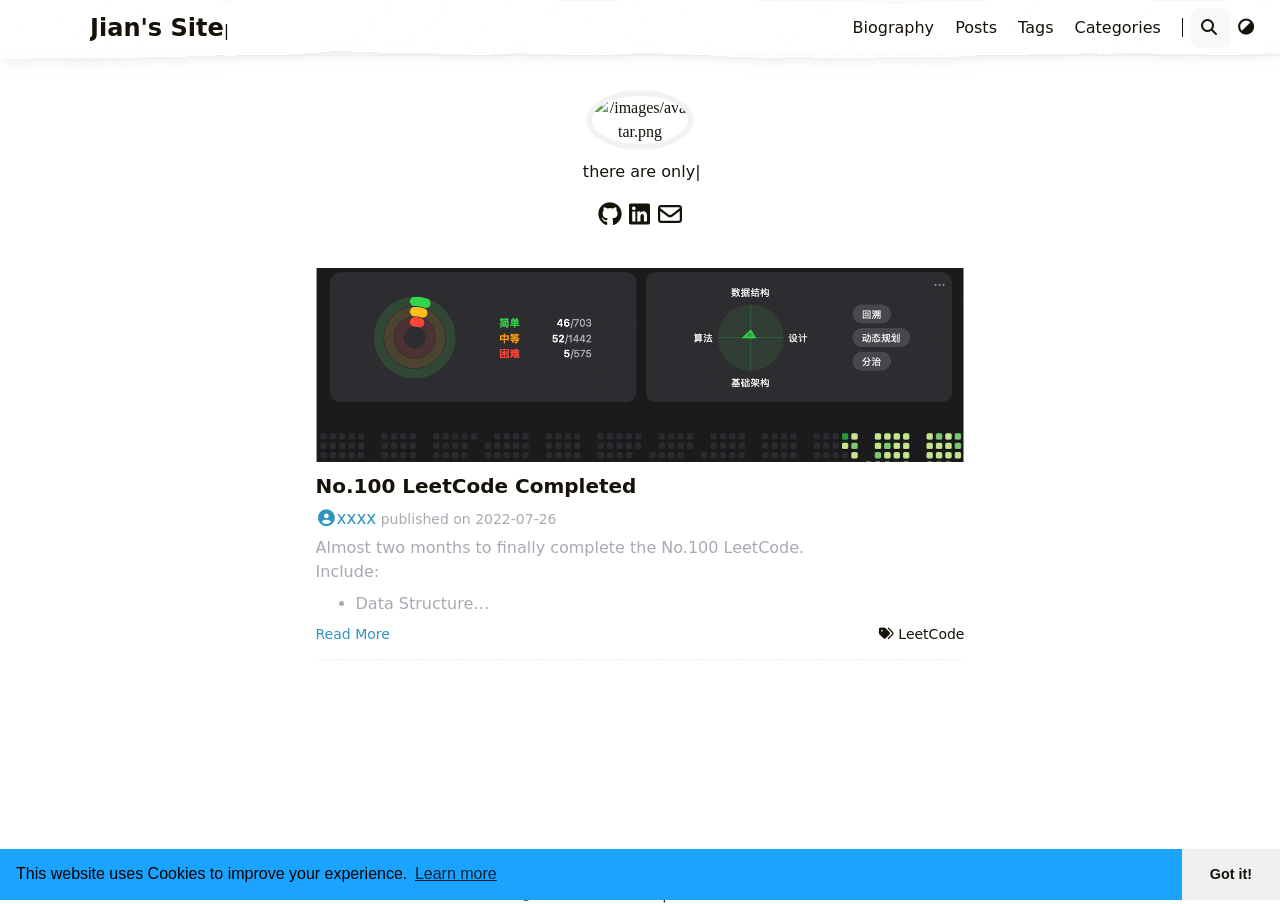
==== commit 471545c1: "Fix liquid glass CSS SCSS compilation bug The [theme=dark] & parent reference inside multi-selectors" ====
--- a/index.html
+++ b/index.html
@@ -1,34 +1,34 @@
 <!DOCTYPE html>
 <html lang="en">
     <head>
-	<meta name="generator" content="Hugo 0.158.0"><script src="/livereload.js?mindelay=10&amp;v=2&amp;port=1313&amp;path=livereload" data-no-instant defer></script>
+	<meta name="generator" content="Hugo 0.158.0">
         <meta charset="utf-8">
         <meta name="viewport" content="width=device-width, initial-scale=1">
         <meta name="robots" content="noodp" />
-        <title>Jian&#39;s Site</title><meta name="Description" content="这是我的全新 Hugo 网站"><meta property="og:url" content="http://localhost:1313/">
+        <title>Jian&#39;s Site</title><meta name="Description" content="这是我的全新 Hugo 网站"><meta property="og:url" content="https://mysticor.github.io/">
   <meta property="og:site_name" content="Jian&#39;s Site">
   <meta property="og:title" content="Jian&#39;s Site">
   <meta property="og:description" content="这是我的全新 Hugo 网站">
   <meta property="og:locale" content="en">
   <meta property="og:type" content="website">
-    <meta property="og:image" content="http://localhost:1313/logo.png">
+    <meta property="og:image" content="https://mysticor.github.io/logo.png">
 
   <meta name="twitter:card" content="summary_large_image">
-  <meta name="twitter:image" content="http://localhost:1313/logo.png">
+  <meta name="twitter:image" content="https://mysticor.github.io/logo.png">
   <meta name="twitter:title" content="Jian&#39;s Site">
   <meta name="twitter:description" content="这是我的全新 Hugo 网站">
 <meta name="application-name" content="LoveIt">
 <meta name="apple-mobile-web-app-title" content="LoveIt">
 <meta name="referrer" content="no-referrer" /><meta name="theme-color" content="#ffffff"><meta name="msapplication-TileColor" content="#da532c"><link rel="shortcut icon" type="image/x-icon" href="/favicon.ico" />
         <link rel="icon" type="image/png" sizes="32x32" href="/favicon-32x32.png">
-        <link rel="icon" type="image/png" sizes="16x16" href="/favicon-16x16.png"><link rel="apple-touch-icon" sizes="180x180" href="/apple-touch-icon.png"><link rel="mask-icon" href="/safari-pinned-tab.svg" color="#5bbad5"><link rel="manifest" href="/site.webmanifest"><link rel="canonical" href="http://localhost:1313/" /><link rel="alternate" href="/index.xml" type="application/rss+xml" title="Jian&#39;s Site">
+        <link rel="icon" type="image/png" sizes="16x16" href="/favicon-16x16.png"><link rel="apple-touch-icon" sizes="180x180" href="/apple-touch-icon.png"><link rel="mask-icon" href="/safari-pinned-tab.svg" color="#5bbad5"><link rel="manifest" href="/site.webmanifest"><link rel="canonical" href="https://mysticor.github.io/" /><link rel="alternate" href="/index.xml" type="application/rss+xml" title="Jian&#39;s Site">
     <link rel="feed" href="/index.xml" type="application/rss+xml" title="Jian&#39;s Site"><link rel="stylesheet" href="/css/style.min.css"><link rel="preload" href="/lib/fontawesome-free/css/all.min.css" as="style" onload="this.onload=null;this.rel='stylesheet'">
         <noscript><link rel="stylesheet" href="/lib/fontawesome-free/css/all.min.css"></noscript><link rel="preload" href="/lib/animate/animate.min.css" as="style" onload="this.onload=null;this.rel='stylesheet'">
         <noscript><link rel="stylesheet" href="/lib/animate/animate.min.css"></noscript><script type="application/ld+json">
     {
         "@context": "http://schema.org",
         "@type": "WebSite",
-        "url": "http:\/\/localhost:1313\/","inLanguage": "en","author": {
+        "url": "https:\/\/mysticor.github.io\/","inLanguage": "en","author": {
                 "@type": "Person",
                 "name": "xxxx"
             },"description": "这是我的全新 Hugo 网站","name": "Jian's Site"
--- a/css/style.min.css
+++ b/css/style.min.css
@@ -1,3 +1,3 @@
-*,::before,::after{box-sizing:border-box}html{font-family:system-ui, 'Segoe UI', Roboto, Helvetica, Arial, sans-serif, 'Apple Color Emoji', 'Segoe UI Emoji';line-height:1.15;-webkit-text-size-adjust:100%;tab-size:4}body{margin:0}b,strong{font-weight:bolder}code,kbd,samp,pre{font-family:ui-monospace, SFMono-Regular, Consolas, 'Liberation Mono', Menlo, monospace;font-size:1em}small{font-size:80%}sub,sup{font-size:75%;line-height:0;position:relative;vertical-align:baseline}sub{bottom:-0.25em}sup{top:-0.5em}table{border-color:currentcolor}button,input,optgroup,select,textarea{font-family:inherit;font-size:100%;line-height:1.15;margin:0}button,[type='button'],[type='reset'],[type='submit']{-webkit-appearance:button}legend{padding:0}progress{vertical-align:baseline}::-webkit-inner-spin-button,::-webkit-outer-spin-button{height:auto}[type='search']{-webkit-appearance:textfield;outline-offset:-2px}::-webkit-search-decoration{-webkit-appearance:none}::-webkit-file-upload-button{-webkit-appearance:button;font:inherit}summary{display:list-item}@font-face{font-family:Emoji;src:local("Apple Color Emoji"),local("Segoe UI Emoji"),local("Segoe UI Symbol"),local("Noto Color Emoji");unicode-range:U+1F000-1F644, U+203C-3299}:root{--global-font-family: system-ui, -apple-system, Segoe UI, Roboto, Emoji, Helvetica, Arial, sans-serif;--global-font-size: 16px;--global-font-weight: 400;--global-line-height: 1.5rem;--header-height: 3.5rem;--header-title-font-family: system-ui, -apple-system, Segoe UI, Roboto, Emoji, Helvetica, Arial, sans-serif;--header-title-font-size: 1.5rem;--toc-title-font-size: 1.2rem;--toc-content-font-size: .875rem;--code-font-family: "Source Code Pro", Menlo, Monaco, Consolas, "Liberation Mono", "Courier New", monospace;--code-font-size: .875rem}html{font-family:var(--global-font-family);font-weight:var(--global-font-weight);font-display:swap;font-size:var(--global-font-size);line-height:var(--global-line-height);width:100%;scroll-behavior:smooth}html main [id]{scroll-margin-top:calc(var(--header-height) + .5rem)}html h1{line-height:125%}::-webkit-scrollbar{width:.5rem;height:.5rem}::-webkit-scrollbar-thumb{background-color:#87878d}::-webkit-scrollbar-thumb:hover{background-color:#a9a9b3}::selection{background-color:rgba(53,166,247,0.25)}[theme=dark] ::selection{background-color:rgba(50,112,194,0.4)}body{background-color:#fff;color:#161209;word-wrap:break-word;overflow-wrap:break-word;scrollbar-color:auto}body[theme=dark]{color:#a9a9b3;background-color:#292a2d}a,a::before,a::after{text-decoration:none;color:#161209}[theme=dark] a,[theme=dark] a::before,[theme=dark] a::after{color:#a9a9b3}a:active,a:hover{color:#2d96bd}[theme=dark] a:active,[theme=dark] a:hover{color:#fff}#mask{background-repeat:no-repeat;background-position:center;position:fixed;top:0;left:0;width:100%;height:100%;z-index:-1;background-color:rgba(0,0,0,0)}.blur #mask{z-index:100;background-color:rgba(0,0,0,0.25)}img.lazyload,img.lazyloading{-o-object-fit:scale-down;object-fit:scale-down;font-family:"object-fit: scale-down;"}img.lazyloaded{-o-object-fit:contain;object-fit:contain;font-family:"object-fit: contain;"}svg.icon{display:inline-block;width:1.25em;height:1em;text-align:center}svg.icon path{fill:currentColor}img.emoji{height:1em;width:1em;margin:0 .05em 0 .1em;vertical-align:-.1em}.details .details-summary:hover{cursor:pointer}.details i.details-icon{color:#a9a9b3;-webkit-transition:transform 0.2s ease;-moz-transition:transform 0.2s ease;-o-transition:transform 0.2s ease;transition:transform 0.2s ease}[theme=dark] .details i.details-icon{color:#5d5d5f}.details .details-content{max-height:0;overflow-y:hidden;-webkit-transition:max-height 0.8s cubic-bezier(0, 1, 0, 1) -0.1s;-moz-transition:max-height 0.8s cubic-bezier(0, 1, 0, 1) -0.1s;-o-transition:max-height 0.8s cubic-bezier(0, 1, 0, 1) -0.1s;transition:max-height 0.8s cubic-bezier(0, 1, 0, 1) -0.1s}.details.open i.details-icon{-webkit-transform:rotate(90deg);-ms-transform:rotate(90deg);-o-transform:rotate(90deg);transform:rotate(90deg)}.details.open .details-content{max-height:10000px;-webkit-transition:max-height 0.8s cubic-bezier(0.5, 0, 1, 0) 0s;-moz-transition:max-height 0.8s cubic-bezier(0.5, 0, 1, 0) 0s;-o-transition:max-height 0.8s cubic-bezier(0.5, 0, 1, 0) 0s;transition:max-height 0.8s cubic-bezier(0.5, 0, 1, 0) 0s}#fixed-buttons{display:none}#fixed-buttons-hidden{display:none}.fixed-button{display:block;z-index:100;position:fixed;right:1.5rem;bottom:1.5rem;font-size:1rem;line-height:1.3rem;padding:.6rem .6rem;color:#a9a9b3;background:#f8f8f8;-webkit-border-radius:2rem;-moz-border-radius:2rem;border-radius:2rem;-webkit-transition:color 0.4s ease;-moz-transition:color 0.4s ease;-o-transition:color 0.4s ease;transition:color 0.4s ease}.blur .fixed-button{-webkit-filter:blur(1.5px);filter:blur(1.5px)}.fixed-button:hover,.fixed-button:active{color:#161209;cursor:pointer}.fixed-button:active,.fixed-button:focus,.fixed-button:hover{outline:none}[theme=dark] .fixed-button{color:#5d5d5f;background:#252627}[theme=dark] .fixed-button:hover,[theme=dark] .fixed-button:active{color:#a9a9b3}.fixed-button:nth-last-of-type(1){bottom:1.5rem}.fixed-button:nth-last-of-type(2){bottom:4.5rem}.fixed-button:nth-last-of-type(3){bottom:7.5rem}.cc-window.cc-banner .cc-btn{color:#161209}.cc-window.cc-banner .cc-btn:hover,.cc-window.cc-banner .cc-btn:focus{background-color:#ccc}[theme=dark] .cc-window.cc-banner .cc-btn{color:#161209}[theme=dark] .cc-window.cc-banner .cc-btn:hover,[theme=dark] .cc-window.cc-banner .cc-btn:focus{background-color:#fff}.wrapper{display:flex;flex-direction:column;min-height:100vh;width:100%}.wrapper main{flex:1 0 auto}.wrapper main .container{padding:0 1rem}.page{position:relative;max-width:1080px;width:64%;margin:0 auto}[data-header-desktop] .page{padding-top:var(--header-height)}[data-header-desktop=normal] .page{padding-top:0}.blur .page{-webkit-filter:blur(1.5px);filter:blur(1.5px)}.toc .toc-title{font-size:var(--toc-title-font-size);font-weight:bold;text-transform:uppercase}.toc .toc-content{font-size:var(--toc-content-font-size)}.toc .toc-content ul{text-indent:-0.85rem;padding-left:.8rem;list-style:none}.toc .toc-content ul a:first-child::before{content:"|";font-weight:bolder;margin-right:.5rem;color:#2d96bd}[theme=dark] .toc .toc-content ul a:first-child::before{color:#55bde2}.toc .toc-content ul ul{padding-left:1.5rem}.toc ruby{background:#f5f5f5}.toc ruby rt{color:#a9a9b3}[theme=dark] .toc ruby{background:#272C34}[theme=dark] .toc ruby rt{color:#5d5d5f}#toc-auto{display:block;position:absolute;width:10000px;max-width:0;padding:0 .8rem;border-left:4px solid #f0f0f0;word-wrap:break-word;overflow-wrap:break-word;box-sizing:border-box;top:10rem;left:0;visibility:hidden}[data-header-desktop=normal] #toc-auto{top:5rem}.blur #toc-auto{-webkit-filter:blur(1.5px);filter:blur(1.5px)}[theme=dark] #toc-auto{border-left-color:#363636}#toc-auto .toc-title{margin:.8rem 0}#toc-auto .toc-content.always-active ul{display:block}#toc-auto .toc-content>nav>ul{margin:.625rem 0}#toc-auto .toc-content ul ul{display:none}#toc-auto .toc-content ul .has-active>ul{display:block}#toc-auto .toc-content a.active{font-weight:bold;color:#2d96bd}[theme=dark] #toc-auto .toc-content a.active{color:#55bde2}#toc-auto .toc-content a.active::before{color:#ef3982}[theme=dark] #toc-auto .toc-content a.active::before{color:#bdebfc}#toc-static{display:none;margin:.8rem 0}#toc-static[data-kept=true]{display:block}#toc-static .toc-title{display:flex;justify-content:space-between;line-height:2em;padding:0 .75rem;background:#e6e6e6}[theme=dark] #toc-static .toc-title{background:#1a1d23}#toc-static .toc-content{background-color:#f5f5f5}#toc-static .toc-content>nav>ul{margin:0;padding:.4rem 1rem .4rem 1.8rem}[theme=dark] #toc-static .toc-content{background-color:#272C34}#toc-static.open .toc-title{background:#ededed}[theme=dark] #toc-static.open .toc-title{background:#20252b}.single .single-title{margin:2rem 0 .5rem;font-size:1.6rem;font-weight:bold;line-height:140%}.single .single-subtitle{margin:.5rem 0;font-size:1.2rem;font-weight:normal;line-height:100%}.single .post-meta{font-size:.875rem;color:#a9a9b3}.single .post-meta span{display:inline-block}[theme=dark] .single .post-meta{color:#5d5d5f}.single .post-meta a,.single .post-meta a::before,.single .post-meta a::after{text-decoration:none;color:#2d96bd}[theme=dark] .single .post-meta a,[theme=dark] .single .post-meta a::before,[theme=dark] .single .post-meta a::after{color:#a9a9b3}.single .post-meta a:active,.single .post-meta a:hover{color:#ef3982}[theme=dark] .single .post-meta a:active,[theme=dark] .single .post-meta a:hover{color:#fff}.single .post-meta .author{font-size:1.05rem}.single .featured-image{margin:.5rem 0 1rem 0}.single .featured-image img{display:block;max-width:100%;height:auto;margin:0 auto;overflow:hidden}.single .featured-image img.lazyloaded{width:100%}.single .content>h2{font-size:1.5rem}.single .content>h2 code{font-size:1.25rem}.single .content>h3{font-size:1.375rem}.single .content>h3 code{font-size:1.125rem}.single .content>h4{font-size:1.25rem}.single .content>h4 code{font-size:1rem}.single .content>h5{font-size:1.125rem}.single .content>h6{font-size:1rem}.single .content h2,.single .content h3,.single .content h4,.single .content h5,.single .content h6{font-weight:bold;margin:1.2rem 0}[theme=dark] .single .content h2,[theme=dark] .single .content h3,[theme=dark] .single .content h4,[theme=dark] .single .content h5,[theme=dark] .single .content h6{font-weight:bolder}.single .content>h2>.header-mark::before,.single .content>h3>.header-mark::before,.single .content>h4>.header-mark::before,.single .content>h5>.header-mark::before,.single .content>h6>.header-mark::before{content:"|";margin-right:.3125rem;color:#2d96bd}[theme=dark] .single .content>h2>.header-mark::before,[theme=dark] .single .content>h3>.header-mark::before,[theme=dark] .single .content>h4>.header-mark::before,[theme=dark] .single .content>h5>.header-mark::before,[theme=dark] .single .content>h6>.header-mark::before{color:#55bde2}.single .content>h2>.header-mark::before{content:"#"}.single .content p{margin:.5rem 0}.single .content b,.single .content strong{font-weight:bold}[theme=dark] .single .content b,[theme=dark] .single .content strong{color:#ddd}.single .content a,.single .content a::before,.single .content a::after{text-decoration:none;color:#2d96bd}[theme=dark] .single .content a,[theme=dark] .single .content a::before,[theme=dark] .single .content a::after{color:#55bde2}.single .content a:active,.single .content a:hover{color:#ef3982}[theme=dark] .single .content a:active,[theme=dark] .single .content a:hover{color:#bdebfc}.single .content a{word-wrap:break-word;overflow-wrap:break-word}[theme=dark] .single .content a b,[theme=dark] .single .content a strong{color:#55bde2}.single .content [theme=dark] a:hover b,.single .content [theme=dark] a:hover strong{color:#bdebfc}.single .content ul,.single .content ol{margin:.5rem 0;padding-left:2.5rem}.single .content ul{list-style-type:disc}.single .content ruby{background:#f5f5f5}.single .content ruby rt{color:#a9a9b3}[theme=dark] .single .content ruby{background:#272C34}[theme=dark] .single .content ruby rt{color:#5d5d5f}.single .content table{width:100%;max-width:100%;margin:.625rem 0;border-spacing:0;background:#fff;border-collapse:collapse;overflow-x:auto}.single .content table::-webkit-scrollbar{background-color:#fff}[theme=dark] .single .content table::-webkit-scrollbar{background-color:#272c34}[theme=dark] .single .content table{background:#272c34}.single .content table thead{background:#ededed}[theme=dark] .single .content table thead{background-color:#20252b}.single .content table th,.single .content table td{padding:.3rem 1rem;border:1px solid #e8e8e8}[theme=dark] .single .content table th,[theme=dark] .single .content table td{border-color:#1c2025}.single .content img{max-width:100%;min-height:1em;height:auto}.single .content figure{margin:.5rem;text-align:center}.single .content figure .image-caption:not(:empty){min-width:20%;max-width:80%;display:inline-block;padding:.5rem;margin:0 auto;font-size:.875rem;color:#969696}.single .content figure img{display:block;height:auto;margin:0 auto;overflow:hidden}.single .content blockquote{display:block;border-left:0.5rem solid #6bd6fd;background-color:rgba(107,214,253,0.2);padding:.25rem .75rem;margin:1rem 0}[theme=dark] .single .content blockquote{border-left-color:#59c5ec;background-color:rgba(89,197,236,0.2)}.single .content .footnotes{color:#a9a9b3}[theme=dark] .single .content .footnotes{color:#5d5d5f}.single .content .footnotes p{margin:.25rem 0}.single .content code{display:inline-block;max-width:100%;padding:0 .4rem;word-wrap:break-word;overflow-wrap:break-word;-webkit-line-break:anywhere;-ms-line-break:anywhere;line-break:anywhere;font-size:var(--code-font-size);font-family:var(--code-font-family);color:#E74C3C}[theme=dark] .single .content code{color:#E5BF78}.single .content pre{margin:0;padding:8px;-moz-tab-size:4;-o-tab-size:4;tab-size:4}.single .content pre code{padding:0}.single .content pre img{min-height:1em;max-height:1.2em;vertical-align:text-bottom}.single .content code,.single .content pre{background:#f5f5f5}[theme=dark] .single .content code,[theme=dark] .single .content pre{background:#272C34}.single .content .code-block{line-height:1.25rem;margin:.5rem 0}.single .content .code-block .code-header{display:flex;justify-content:space-between;align-items:center;box-sizing:border-box;width:100%;font-family:var(--global-font-family);font-weight:bold;color:#9c9c9c;background:#e1e1e1}[theme=dark] .single .content .code-block .code-header{color:#b1b0b0;background:#1a1d23}.single .content .code-block .code-header:hover{cursor:pointer}.single .content .code-block .code-header .code-title{width:100%;padding:.4rem}.single .content .code-block .code-header .code-title::after{padding-left:.2rem;content:"Code"}.single .content .code-block .code-header.language-bash .code-title::after{content:"Bash"}.single .content .code-block .code-header.language-c .code-title::after{content:"C"}.single .content .code-block .code-header.language-cs .code-title::after{content:"C#"}.single .content .code-block .code-header.language-cpp .code-title::after{content:"C++"}.single .content .code-block .code-header.language-clojure .code-title::after{content:"Clojure"}.single .content .code-block .code-header.language-coffeescript .code-title::after{content:"CoffeeScript"}.single .content .code-block .code-header.language-css .code-title::after{content:"CSS"}.single .content .code-block .code-header.language-dart .code-title::after{content:"Dart"}.single .content .code-block .code-header.language-diff .code-title::after{content:"Diff"}.single .content .code-block .code-header.language-erlang .code-title::after{content:"Erlang"}.single .content .code-block .code-header.language-go .code-title::after{content:"Go"}.single .content .code-block .code-header.language-go-html-template .code-title::after{content:"Go HTML Template"}.single .content .code-block .code-header.language-groovy .code-title::after{content:"Groovy"}.single .content .code-block .code-header.language-haskell .code-title::after{content:"Haskell"}.single .content .code-block .code-header.language-html .code-title::after{content:"HTML"}.single .content .code-block .code-header.language-http .code-title::after{content:"HTTP"}.single .content .code-block .code-header.language-xml .code-title::after{content:"XML"}.single .content .code-block .code-header.language-java .code-title::after{content:"Java"}.single .content .code-block .code-header.language-js .code-title::after{content:"JavaScript"}.single .content .code-block .code-header.language-javascript .code-title::after{content:"JavaScript"}.single .content .code-block .code-header.language-json .code-title::after{content:"JSON"}.single .content .code-block .code-header.language-kotlin .code-title::after{content:"Kotlin"}.single .content .code-block .code-header.language-latex .code-title::after{content:"LaTeX"}.single .content .code-block .code-header.language-less .code-title::after{content:"Less"}.single .content .code-block .code-header.language-lisp .code-title::after{content:"Lisp"}.single .content .code-block .code-header.language-lua .code-title::after{content:"Lua"}.single .content .code-block .code-header.language-makefile .code-title::after{content:"Makefile"}.single .content .code-block .code-header.language-markdown .code-title::after{content:"Markdown"}.single .content .code-block .code-header.language-matlab .code-title::after{content:"Matlab"}.single .content .code-block .code-header.language-objectivec .code-title::after{content:"Objective-C"}.single .content .code-block .code-header.language-php .code-title::after{content:"PHP"}.single .content .code-block .code-header.language-perl .code-title::after{content:"Perl"}.single .content .code-block .code-header.language-powershell .code-title::after{content:"PowerShell"}.single .content .code-block .code-header.language-posh .code-title::after{content:"PowerShell"}.single .content .code-block .code-header.language-puppet .code-title::after{content:"Puppet"}.single .content .code-block .code-header.language-pwsh .code-title::after{content:"PowerShell"}.single .content .code-block .code-header.language-python .code-title::after{content:"Python"}.single .content .code-block .code-header.language-r .code-title::after{content:"R"}.single .content .code-block .code-header.language-ruby .code-title::after{content:"Ruby"}.single .content .code-block .code-header.language-rust .code-title::after{content:"Rust"}.single .content .code-block .code-header.language-scala .code-title::after{content:"Scala"}.single .content .code-block .code-header.language-scss .code-title::after{content:"Scss"}.single .content .code-block .code-header.language-shell .code-title::after{content:"Shell"}.single .content .code-block .code-header.language-sql .code-title::after{content:"SQL"}.single .content .code-block .code-header.language-swift .code-title::after{content:"Swift"}.single .content .code-block .code-header.language-tex .code-title::after{content:"TeX"}.single .content .code-block .code-header.language-toml .code-title::after{content:"TOML"}.single .content .code-block .code-header.language-ts .code-title::after{content:"TypeScript"}.single .content .code-block .code-header.language-typescript .code-title::after{content:"TypeScript"}.single .content .code-block .code-header.language-vue .code-title::after{content:"Vue"}.single .content .code-block .code-header.language-yml .code-title::after{content:"YAML"}.single .content .code-block .code-header.language-yaml .code-title::after{content:"YAML"}.single .content .code-block .code-header .arrow{padding:0 .2rem;-webkit-transition:transform 0.2s ease;-moz-transition:transform 0.2s ease;-o-transition:transform 0.2s ease;transition:transform 0.2s ease}.single .content .code-block .code-header .ellipses{padding:.4rem}.single .content .code-block .code-header .copy{display:none;padding:.4rem}.single .content .code-block .code-header .copy:hover{cursor:pointer;color:#2d96bd}[theme=dark] .single .content .code-block .code-header .copy:hover{color:#fff}.single .content .code-block .highlight{position:relative;max-height:0;overflow-y:hidden;-webkit-transition:max-height 0.8s cubic-bezier(0, 1, 0, 1) -0.1s;-moz-transition:max-height 0.8s cubic-bezier(0, 1, 0, 1) -0.1s;-o-transition:max-height 0.8s cubic-bezier(0, 1, 0, 1) -0.1s;transition:max-height 0.8s cubic-bezier(0, 1, 0, 1) -0.1s;background:#f5f5f5}[theme=dark] .single .content .code-block .highlight{background:#272C34}.single .content .code-block .highlight .hl{background-color:#dcdcdc}[theme=dark] .single .content .code-block .highlight .hl{background-color:#1c2025}.single .content .code-block .highlight code{min-width:100%}.single .content .code-block .highlight code span.line{display:block;min-width:100%}.single .content .code-block .highlight .c,.single .content .code-block .highlight .ch,.single .content .code-block .highlight .cm,.single .content .code-block .highlight .c1,.single .content .code-block .highlight .cs,.single .content .code-block .highlight .cp,.single .content .code-block .highlight .cpf{font-style:italic}.single .content .code-block .highlight .gl{text-decoration:underline}.single .content .code-block .highlight .p{color:#a9a9b3}.single .content .code-block .highlight .k{color:#b501a9}.single .content .code-block .highlight .kc{color:#b501a9}.single .content .code-block .highlight .kd{color:#b501a9}.single .content .code-block .highlight .kn{color:#b501a9}.single .content .code-block .highlight .kp{color:#b501a9}.single .content .code-block .highlight .kr{color:#b501a9}.single .content .code-block .highlight .kt{color:#b501a9}.single .content .code-block .highlight .n{color:#333}.single .content .code-block .highlight .na{color:#2b77fa}.single .content .code-block .highlight .nb{color:#f74840}.single .content .code-block .highlight .bp{color:#f74840}.single .content .code-block .highlight .nc{color:#cb8100}.single .content .code-block .highlight .no{color:#2b77fa}.single .content .code-block .highlight .nd{color:#0086c1}.single .content .code-block .highlight .ni{color:#2b77fa}.single .content .code-block .highlight .ne{color:#2b77fa}.single .content .code-block .highlight .nf{color:#2b77fa}.single .content .code-block .highlight .fm{color:#1ccad6}.single .content .code-block .highlight .nl{color:#2b77fa}.single .content .code-block .highlight .nn{color:#2b77fa}.single .content .code-block .highlight .nx{color:#333}.single .content .code-block .highlight .py{color:#2b77fa}.single .content .code-block .highlight .nt{color:#2b77fa}.single .content .code-block .highlight .nv{color:#2b77fa}.single .content .code-block .highlight .vc{color:#2b77fa}.single .content .code-block .highlight .vg{color:#2b77fa}.single .content .code-block .highlight .vi{color:#2b77fa}.single .content .code-block .highlight .vm{color:#2b77fa}.single .content .code-block .highlight .l{color:#2aa198}.single .content .code-block .highlight .ld{color:#2aa198}.single .content .code-block .highlight .s{color:#24a443}.single .content .code-block .highlight .sa{color:#24a443}.single .content .code-block .highlight .sb{color:#24a443}.single .content .code-block .highlight .sc{color:#24a443}.single .content .code-block .highlight .dl{color:#24a443}.single .content .code-block .highlight .sd{color:#24a443}.single .content .code-block .highlight .s2{color:#24a443}.single .content .code-block .highlight .se{color:#24a443}.single .content .code-block .highlight .sh{color:#24a443}.single .content .code-block .highlight .si{color:#24a443}.single .content .code-block .highlight .sx{color:#24a443}.single .content .code-block .highlight .sr{color:#24a443}.single .content .code-block .highlight .s1{color:#24a443}.single .content .code-block .highlight .ss{color:#24a443}.single .content .code-block .highlight .m{color:#e2893c}.single .content .code-block .highlight .mb{color:#e2893c}.single .content .code-block .highlight .mf{color:#e2893c}.single .content .code-block .highlight .mh{color:#e2893c}.single .content .code-block .highlight .mi{color:#e2893c}.single .content .code-block .highlight .il{color:#e2893c}.single .content .code-block .highlight .mo{color:#e2893c}.single .content .code-block .highlight .o{color:#f19b04}.single .content .code-block .highlight .ow{color:#b501a9}.single .content .code-block .highlight .c{color:#a0a1a8}.single .content .code-block .highlight .ch{color:#a0a1a8}.single .content .code-block .highlight .cm{color:#a0a1a8}.single .content .code-block .highlight .c1{color:#a0a1a8}.single .content .code-block .highlight .cs{color:#a0a1a8}.single .content .code-block .highlight .cp{color:#a0a1a8}.single .content .code-block .highlight .cpf{color:#a0a1a8}.single .content .code-block .highlight .g{color:#e72d40}.single .content .code-block .highlight .gd{color:#e72d40}.single .content .code-block .highlight .ge{color:#e72d40}.single .content .code-block .highlight .gr{color:#e72d40}.single .content .code-block .highlight .gh{color:#e72d40}.single .content .code-block .highlight .gi{color:#e72d40}.single .content .code-block .highlight .go{color:#e72d40}.single .content .code-block .highlight .gp{color:#e72d40}.single .content .code-block .highlight .gs{color:#e72d40}.single .content .code-block .highlight .gu{color:#e72d40}.single .content .code-block .highlight .gt{color:#e72d40}.single .content .code-block .highlight .w{color:#bbb}[theme=dark] .single .content .code-block .highlight .p{color:#a9a9b3}[theme=dark] .single .content .code-block .highlight .k{color:#d371e3}[theme=dark] .single .content .code-block .highlight .kc{color:#d371e3}[theme=dark] .single .content .code-block .highlight .kd{color:#d371e3}[theme=dark] .single .content .code-block .highlight .kn{color:#d371e3}[theme=dark] .single .content .code-block .highlight .kp{color:#d371e3}[theme=dark] .single .content .code-block .highlight .kr{color:#d371e3}[theme=dark] .single .content .code-block .highlight .kt{color:#d371e3}[theme=dark] .single .content .code-block .highlight .n{color:#a9b2c0}[theme=dark] .single .content .code-block .highlight .na{color:#41b0f5}[theme=dark] .single .content .code-block .highlight .nb{color:#19b9c4}[theme=dark] .single .content .code-block .highlight .bp{color:#ecbf6f}[theme=dark] .single .content .code-block .highlight .nc{color:#ecbf6f}[theme=dark] .single .content .code-block .highlight .no{color:#41b0f5}[theme=dark] .single .content .code-block .highlight .nd{color:#ecbf6f}[theme=dark] .single .content .code-block .highlight .ni{color:#41b0f5}[theme=dark] .single .content .code-block .highlight .ne{color:#41b0f5}[theme=dark] .single .content .code-block .highlight .nf{color:#41b0f5}[theme=dark] .single .content .code-block .highlight .fm{color:#19b9c4}[theme=dark] .single .content .code-block .highlight .nl{color:#41b0f5}[theme=dark] .single .content .code-block .highlight .nn{color:#41b0f5}[theme=dark] .single .content .code-block .highlight .nx{color:#a9a9b3}[theme=dark] .single .content .code-block .highlight .py{color:#41b0f5}[theme=dark] .single .content .code-block .highlight .nt{color:#41b0f5}[theme=dark] .single .content .code-block .highlight .nv{color:#41b0f5}[theme=dark] .single .content .code-block .highlight .vc{color:#41b0f5}[theme=dark] .single .content .code-block .highlight .vg{color:#41b0f5}[theme=dark] .single .content .code-block .highlight .vi{color:#41b0f5}[theme=dark] .single .content .code-block .highlight .vm{color:#41b0f5}[theme=dark] .single .content .code-block .highlight .l{color:#2aa198}[theme=dark] .single .content .code-block .highlight .ld{color:#2aa198}[theme=dark] .single .content .code-block .highlight .s{color:#8cc570}[theme=dark] .single .content .code-block .highlight .sa{color:#8cc570}[theme=dark] .single .content .code-block .highlight .sb{color:#8cc570}[theme=dark] .single .content .code-block .highlight .sc{color:#8cc570}[theme=dark] .single .content .code-block .highlight .dl{color:#8cc570}[theme=dark] .single .content .code-block .highlight .sd{color:#8cc570}[theme=dark] .single .content .code-block .highlight .s2{color:#8cc570}[theme=dark] .single .content .code-block .highlight .se{color:#8cc570}[theme=dark] .single .content .code-block .highlight .sh{color:#8cc570}[theme=dark] .single .content .code-block .highlight .si{color:#8cc570}[theme=dark] .single .content .code-block .highlight .sx{color:#8cc570}[theme=dark] .single .content .code-block .highlight .sr{color:#8cc570}[theme=dark] .single .content .code-block .highlight .s1{color:#8cc570}[theme=dark] .single .content .code-block .highlight .ss{color:#8cc570}[theme=dark] .single .content .code-block .highlight .m{color:#db985c}[theme=dark] .single .content .code-block .highlight .mb{color:#db985c}[theme=dark] .single .content .code-block .highlight .mf{color:#db985c}[theme=dark] .single .content .code-block .highlight .mh{color:#db985c}[theme=dark] .single .content .code-block .highlight .mi{color:#db985c}[theme=dark] .single .content .code-block .highlight .il{color:#db985c}[theme=dark] .single .content .code-block .highlight .mo{color:#db985c}[theme=dark] .single .content .code-block .highlight .o{color:#ecbf6f}[theme=dark] .single .content .code-block .highlight .ow{color:#d371e3}[theme=dark] .single .content .code-block .highlight .c{color:#7e848f}[theme=dark] .single .content .code-block .highlight .ch{color:#7e848f}[theme=dark] .single .content .code-block .highlight .cm{color:#7e848f}[theme=dark] .single .content .code-block .highlight .c1{color:#7e848f}[theme=dark] .single .content .code-block .highlight .cs{color:#7e848f}[theme=dark] .single .content .code-block .highlight .cp{color:#7e848f}[theme=dark] .single .content .code-block .highlight .cpf{color:#7e848f}[theme=dark] .single .content .code-block .highlight .g{color:#f16372}[theme=dark] .single .content .code-block .highlight .gd{color:#f16372}[theme=dark] .single .content .code-block .highlight .ge{color:#f16372}[theme=dark] .single .content .code-block .highlight .gr{color:#f16372}[theme=dark] .single .content .code-block .highlight .gh{color:#f16372}[theme=dark] .single .content .code-block .highlight .gi{color:#f16372}[theme=dark] .single .content .code-block .highlight .go{color:#f16372}[theme=dark] .single .content .code-block .highlight .gp{color:#f16372}[theme=dark] .single .content .code-block .highlight .gs{color:#f16372}[theme=dark] .single .content .code-block .highlight .gu{color:#f16372}[theme=dark] .single .content .code-block .highlight .gt{color:#f16372}[theme=dark] .single .content .code-block .highlight .w{color:#bbb}.single .content .code-block.open .code-header{background:#ededed}[theme=dark] .single .content .code-block.open .code-header{background:#20252b}.single .content .code-block.open .code-header .arrow{-webkit-transform:rotate(90deg);-ms-transform:rotate(90deg);-o-transform:rotate(90deg);transform:rotate(90deg)}.single .content .code-block.open .code-header .ellipses{display:none}.single .content .code-block.open .code-header .copy{display:inline}.single .content .code-block.open .highlight{max-height:20000px;-webkit-transition:max-height 0.8s cubic-bezier(0.5, 0, 1, 0) 0s;-moz-transition:max-height 0.8s cubic-bezier(0.5, 0, 1, 0) 0s;-o-transition:max-height 0.8s cubic-bezier(0.5, 0, 1, 0) 0s;transition:max-height 0.8s cubic-bezier(0.5, 0, 1, 0) 0s}.single .content .code-block:not(.open) ::-webkit-scrollbar{height:0}.single .content .code-block.code-line-numbers span.line::before{display:inline-block;counter-increment:code-block;content:counter(code-block);min-width:4ch;text-align:right;text-wrap:nowrap;box-sizing:border-box;border-width:0;margin-right:1rem;color:#9c9c9c}[theme=dark] .single .content .code-block.code-line-numbers span.line::before{color:#b1b0b0}.single .content .gist{font-family:var(--code-font-family);font-size:var(--code-font-size)}.single .content .gist table,.single .content .gist table thead,.single .content .gist table tr,.single .content .gist table td{margin:0;padding:0;border:none}.single .content .gist .gist-file,.single .content .gist .gist-data,.single .content .gist .gist-meta{border:none}.single .content .gist .gist-meta{padding:.4rem .8rem;background-color:#e8e8e8}.single .content .gist .gist-meta a,.single .content .gist .gist-meta a::before,.single .content .gist .gist-meta a::after{text-decoration:none;color:#2d96bd}[theme=dark] .single .content .gist .gist-meta a,[theme=dark] .single .content .gist .gist-meta a::before,[theme=dark] .single .content .gist .gist-meta a::after{color:#55bde2}.single .content .gist .gist-meta a:active,.single .content .gist .gist-meta a:hover{color:#ef3982}[theme=dark] .single .content .gist .gist-meta a:active,[theme=dark] .single .content .gist .gist-meta a:hover{color:#bdebfc}[theme=dark] .single .content .gist .gist-meta{background-color:#1c2025}[theme=dark] .single .content .gist .highlight{background:#141414}[theme=dark] .single .content .gist .blob-num,[theme=dark] .single .content .gist .blob-code-inner,[theme=dark] .single .content .gist .highlight,[theme=dark] .single .content .gist .pl-enm,[theme=dark] .single .content .gist .pl-ko,[theme=dark] .single .content .gist .pl-mo,[theme=dark] .single .content .gist .pl-mp1 .pl-sf,[theme=dark] .single .content .gist .pl-ms,[theme=dark] .single .content .gist .pl-pdc1,[theme=dark] .single .content .gist .pl-scp,[theme=dark] .single .content .gist .pl-smc,[theme=dark] .single .content .gist .pl-som,[theme=dark] .single .content .gist .pl-va,[theme=dark] .single .content .gist .pl-vpf,[theme=dark] .single .content .gist .pl-vpu,[theme=dark] .single .content .gist .pl-mdr{color:#aab1bf}[theme=dark] .single .content .gist .pl-mb,[theme=dark] .single .content .gist .pl-pdb{font-weight:700}[theme=dark] .single .content .gist .pl-c,[theme=dark] .single .content .gist .pl-c span,[theme=dark] .single .content .gist .pl-pdc{color:#5b6270;font-style:italic}[theme=dark] .single .content .gist .pl-sr .pl-cce{color:#56b5c2;font-weight:400}[theme=dark] .single .content .gist .pl-ef,[theme=dark] .single .content .gist .pl-en,[theme=dark] .single .content .gist .pl-enf,[theme=dark] .single .content .gist .pl-eoai,[theme=dark] .single .content .gist .pl-kos,[theme=dark] .single .content .gist .pl-mh .pl-pdh,[theme=dark] .single .content .gist .pl-mr{color:#61afef}[theme=dark] .single .content .gist .pl-ens,[theme=dark] .single .content .gist .pl-vi{color:#be5046}[theme=dark] .single .content .gist .pl-enti,[theme=dark] .single .content .gist .pl-mai .pl-sf,[theme=dark] .single .content .gist .pl-ml,[theme=dark] .single .content .gist .pl-sf,[theme=dark] .single .content .gist .pl-sr,[theme=dark] .single .content .gist .pl-sr .pl-sra,[theme=dark] .single .content .gist .pl-src,[theme=dark] .single .content .gist .pl-st,[theme=dark] .single .content .gist .pl-vo{color:#56b5c2}[theme=dark] .single .content .gist .pl-eoi,[theme=dark] .single .content .gist .pl-mri,[theme=dark] .single .content .gist .pl-pds,[theme=dark] .single .content .gist .pl-pse .pl-s1,[theme=dark] .single .content .gist .pl-s,[theme=dark] .single .content .gist .pl-s1{color:#97c279}[theme=dark] .single .content .gist .pl-k,[theme=dark] .single .content .gist .pl-kolp,[theme=dark] .single .content .gist .pl-mc,[theme=dark] .single .content .gist .pl-pde{color:#c578dd}[theme=dark] .single .content .gist .pl-mi,[theme=dark] .single .content .gist .pl-pdi{color:#c578dd;font-style:italic}[theme=dark] .single .content .gist .pl-mp,[theme=dark] .single .content .gist .pl-stp{color:#818896}[theme=dark] .single .content .gist .pl-mdh,[theme=dark] .single .content .gist .pl-mdi,[theme=dark] .single .content .gist .pl-mdr{font-weight:400}[theme=dark] .single .content .gist .pl-mdht,[theme=dark] .single .content .gist .pl-mi1{color:#97c279;background:#020}[theme=dark] .single .content .gist .pl-md,[theme=dark] .single .content .gist .pl-mdhf{color:#df6b75;background:#200}[theme=dark] .single .content .gist .pl-corl{color:#df6b75;text-decoration:underline}[theme=dark] .single .content .gist .pl-ib{background:#df6b75}[theme=dark] .single .content .gist .pl-ii{background:#e0c184;color:#fff}[theme=dark] .single .content .gist .pl-iu{background:#e05151}[theme=dark] .single .content .gist .pl-ms1{color:#aab1bf;background:#373b41}[theme=dark] .single .content .gist .pl-c1,[theme=dark] .single .content .gist .pl-cn,[theme=dark] .single .content .gist .pl-e,[theme=dark] .single .content .gist .pl-eoa,[theme=dark] .single .content .gist .pl-eoac,[theme=dark] .single .content .gist .pl-eoac .pl-pde,[theme=dark] .single .content .gist .pl-kou,[theme=dark] .single .content .gist .pl-mm,[theme=dark] .single .content .gist .pl-mp .pl-s3,[theme=dark] .single .content .gist .pl-mq,[theme=dark] .single .content .gist .pl-s3,[theme=dark] .single .content .gist .pl-sok,[theme=dark] .single .content .gist .pl-sv,[theme=dark] .single .content .gist .pl-mb{color:#d19965}[theme=dark] .single .content .gist .pl-enc,[theme=dark] .single .content .gist .pl-entc,[theme=dark] .single .content .gist .pl-pse .pl-s2,[theme=dark] .single .content .gist .pl-s2,[theme=dark] .single .content .gist .pl-sc,[theme=dark] .single .content .gist .pl-smp,[theme=dark] .single .content .gist .pl-sr .pl-sre,[theme=dark] .single .content .gist .pl-stj,[theme=dark] .single .content .gist .pl-v,[theme=dark] .single .content .gist .pl-pdb{color:#e4bf7a}[theme=dark] .single .content .gist .pl-ent,[theme=dark] .single .content .gist .pl-entl,[theme=dark] .single .content .gist .pl-entm,[theme=dark] .single .content .gist .pl-mh,[theme=dark] .single .content .gist .pl-pdv,[theme=dark] .single .content .gist .pl-smi,[theme=dark] .single .content .gist .pl-sol,[theme=dark] .single .content .gist .pl-mdh,[theme=dark] .single .content .gist .pl-mdi{color:#df6b75}[theme=dark] .single .content iframe.instagram-media{border:none !important}.single .content .admonition{position:relative;margin:1rem 0;padding:0 .75rem;border-left:.25rem solid;overflow:auto;background-color:rgba(68,138,255,0.1);border-left-color:#448aff}.single .content .admonition .admonition-title{font-weight:bold;margin:0 -0.75rem;padding:.25rem 1.8rem}.single .content .admonition .admonition-content{padding:.5rem 0}.single .content .admonition i.icon{font-size:0.85rem;position:absolute;top:.6rem;left:.4rem}.single .content .admonition i.details-icon{position:absolute;top:.6rem;right:.3rem}.single .content .admonition .admonition-title{color:#448aff;border-bottom-color:rgba(68,138,255,0.1);background-color:rgba(68,138,255,0.25)}.single .content .admonition.open .admonition-title{background-color:rgba(68,138,255,0.1)}.single .content .admonition i.icon{color:#448aff;vertical-align:-0.125em}.single .content .admonition.abstract{background-color:rgba(0,176,255,0.1);border-left-color:#00b0ff}.single .content .admonition.abstract .admonition-title{color:#00b0ff;border-bottom-color:rgba(0,176,255,0.1);background-color:rgba(0,176,255,0.25)}.single .content .admonition.abstract.open .admonition-title{background-color:rgba(0,176,255,0.1)}.single .content .admonition.abstract i.icon{color:#00b0ff;vertical-align:-0.125em}.single .content .admonition.info{background-color:rgba(83,211,230,0.1);border-left-color:#00b8d4}.single .content .admonition.info .admonition-title{color:#00b8d4;border-bottom-color:rgba(83,211,230,0.1);background-color:rgba(83,211,230,0.25)}.single .content .admonition.info.open .admonition-title{background-color:rgba(83,211,230,0.1)}.single .content .admonition.info i.icon{color:#00b8d4;vertical-align:-0.125em}.single .content .admonition.todo{background-color:rgba(48,108,214,0.1);border-left-color:#306cd6}.single .content .admonition.todo .admonition-title{color:#306cd6;border-bottom-color:rgba(48,108,214,0.1);background-color:rgba(48,108,214,0.25)}.single .content .admonition.todo.open .admonition-title{background-color:rgba(48,108,214,0.1)}.single .content .admonition.todo i.icon{color:#306cd6;vertical-align:-0.125em}.single .content .admonition.tip{background-color:rgba(0,191,165,0.1);border-left-color:#00bfa5}.single .content .admonition.tip .admonition-title{color:#00bfa5;border-bottom-color:rgba(0,191,165,0.1);background-color:rgba(0,191,165,0.25)}.single .content .admonition.tip.open .admonition-title{background-color:rgba(0,191,165,0.1)}.single .content .admonition.tip i.icon{color:#00bfa5;vertical-align:-0.125em}.single .content .admonition.success{background-color:rgba(0,200,83,0.1);border-left-color:#00c853}.single .content .admonition.success .admonition-title{color:#00c853;border-bottom-color:rgba(0,200,83,0.1);background-color:rgba(0,200,83,0.25)}.single .content .admonition.success.open .admonition-title{background-color:rgba(0,200,83,0.1)}.single .content .admonition.success i.icon{color:#00c853;vertical-align:-0.125em}.single .content .admonition.question{background-color:rgba(100,221,23,0.1);border-left-color:#64dd17}.single .content .admonition.question .admonition-title{color:#64dd17;border-bottom-color:rgba(100,221,23,0.1);background-color:rgba(100,221,23,0.25)}.single .content .admonition.question.open .admonition-title{background-color:rgba(100,221,23,0.1)}.single .content .admonition.question i.icon{color:#64dd17;vertical-align:-0.125em}.single .content .admonition.warning{background-color:rgba(255,145,0,0.1);border-left-color:#ff9100}.single .content .admonition.warning .admonition-title{color:#ff9100;border-bottom-color:rgba(255,145,0,0.1);background-color:rgba(255,145,0,0.25)}.single .content .admonition.warning.open .admonition-title{background-color:rgba(255,145,0,0.1)}.single .content .admonition.warning i.icon{color:#ff9100;vertical-align:-0.125em}.single .content .admonition.failure{background-color:rgba(255,82,82,0.1);border-left-color:#ff5252}.single .content .admonition.failure .admonition-title{color:#ff5252;border-bottom-color:rgba(255,82,82,0.1);background-color:rgba(255,82,82,0.25)}.single .content .admonition.failure.open .admonition-title{background-color:rgba(255,82,82,0.1)}.single .content .admonition.failure i.icon{color:#ff5252;vertical-align:-0.125em}.single .content .admonition.danger{background-color:rgba(68,138,255,0.1);border-left-color:#ff1744}.single .content .admonition.danger .admonition-title{color:#ff1744;border-bottom-color:rgba(68,138,255,0.1);background-color:rgba(68,138,255,0.25)}.single .content .admonition.danger.open .admonition-title{background-color:rgba(68,138,255,0.1)}.single .content .admonition.danger i.icon{color:#ff1744;vertical-align:-0.125em}.single .content .admonition.bug{background-color:rgba(255,23,68,0.1);border-left-color:#f50057}.single .content .admonition.bug .admonition-title{color:#f50057;border-bottom-color:rgba(255,23,68,0.1);background-color:rgba(255,23,68,0.25)}.single .content .admonition.bug.open .admonition-title{background-color:rgba(255,23,68,0.1)}.single .content .admonition.bug i.icon{color:#f50057;vertical-align:-0.125em}.single .content .admonition.example{background-color:rgba(101,31,255,0.1);border-left-color:#651fff}.single .content .admonition.example .admonition-title{color:#651fff;border-bottom-color:rgba(101,31,255,0.1);background-color:rgba(101,31,255,0.25)}.single .content .admonition.example.open .admonition-title{background-color:rgba(101,31,255,0.1)}.single .content .admonition.example i.icon{color:#651fff;vertical-align:-0.125em}.single .content .admonition.quote{background-color:rgba(159,159,159,0.1);border-left-color:#9e9e9e}.single .content .admonition.quote .admonition-title{color:#9e9e9e;border-bottom-color:rgba(159,159,159,0.1);background-color:rgba(159,159,159,0.25)}.single .content .admonition.quote.open .admonition-title{background-color:rgba(159,159,159,0.1)}.single .content .admonition.quote i.icon{color:#9e9e9e;vertical-align:-0.125em}.single .content .admonition:last-child{margin-bottom:.75rem}.single .content .echarts{margin:.5rem 0;text-align:center}.single .content .mapbox{margin:.5rem 0;padding:.5rem 0}.single .content meting-js{margin:.5rem 0}.single .content .bilibili{position:relative;width:100%;height:0;padding-bottom:75%;margin:3% auto;text-align:center}.single .content .bilibili iframe{position:absolute;width:100%;height:100%;left:0;top:0}.single .content hr{margin:1rem 0;position:relative;border-top:1px dashed #f0f0f0;border-bottom:none}[theme=dark] .single .content hr{border-top:1px dashed #363636}.single .content kbd{display:inline-block;padding:.25rem;background-color:#fff;border:1px solid #f0f0f0;border-bottom-color:#f0f0f0;-webkit-border-radius:3px;-moz-border-radius:3px;border-radius:3px;-webkit-box-shadow:inset 0 -1px 0 #f0f0f0;box-shadow:inset 0 -1px 0 #f0f0f0;font-size:.8rem;font-family:var(--code-font-family);color:#E74C3C}[theme=dark] .single .content kbd{background-color:#292a2d;border:1px solid #363636;border-bottom-color:#363636;-webkit-box-shadow:inset 0 -1px 0 #363636;box-shadow:inset 0 -1px 0 #363636;color:#E5BF78}.single .content .version{height:1.25em;vertical-align:text-bottom}.single .content .person-mention.h-card{display:inline-block}.single .content .person-mention.h-card img{vertical-align:-12%;max-height:1.1em;margin-right:0;border-radius:50%}.single .post-footer{margin-top:3rem}.single .post-footer .post-info{border-bottom:1px solid #f0f0f0;padding:1rem 0 0.3rem}[theme=dark] .single .post-footer .post-info{border-bottom:1px solid #363636}.single .post-footer .post-info .post-info-line{display:flex;justify-content:space-between}.single .post-footer .post-info .post-info-line .post-info-mod{font-size:0.8em;color:#a9a9b3}[theme=dark] .single .post-footer .post-info .post-info-line .post-info-mod{color:#5d5d5f}.single .post-footer .post-info .post-info-line .post-info-mod a,.single .post-footer .post-info .post-info-line .post-info-mod a::before,.single .post-footer .post-info .post-info-line .post-info-mod a::after{text-decoration:none;color:#2d96bd}[theme=dark] .single .post-footer .post-info .post-info-line .post-info-mod a,[theme=dark] .single .post-footer .post-info .post-info-line .post-info-mod a::before,[theme=dark] .single .post-footer .post-info .post-info-line .post-info-mod a::after{color:#55bde2}.single .post-footer .post-info .post-info-line .post-info-mod a:active,.single .post-footer .post-info .post-info-line .post-info-mod a:hover{color:#ef3982}[theme=dark] .single .post-footer .post-info .post-info-line .post-info-mod a:active,[theme=dark] .single .post-footer .post-info .post-info-line .post-info-mod a:hover{color:#bdebfc}.single .post-footer .post-info .post-info-line .post-info-license{font-size:0.8em;color:#a9a9b3}[theme=dark] .single .post-footer .post-info .post-info-line .post-info-license{color:#5d5d5f}.single .post-footer .post-info .post-info-line .post-info-license a,.single .post-footer .post-info .post-info-line .post-info-license a::before,.single .post-footer .post-info .post-info-line .post-info-license a::after{text-decoration:none;color:#2d96bd}[theme=dark] .single .post-footer .post-info .post-info-line .post-info-license a,[theme=dark] .single .post-footer .post-info .post-info-line .post-info-license a::before,[theme=dark] .single .post-footer .post-info .post-info-line .post-info-license a::after{color:#55bde2}.single .post-footer .post-info .post-info-line .post-info-license a:active,.single .post-footer .post-info .post-info-line .post-info-license a:hover{color:#ef3982}[theme=dark] .single .post-footer .post-info .post-info-line .post-info-license a:active,[theme=dark] .single .post-footer .post-info .post-info-line .post-info-license a:hover{color:#bdebfc}.single .post-footer .post-info .post-info-line .post-info-md{font-size:0.8rem;width:8rem}.single .post-footer .post-info .post-info-line .post-info-md a,.single .post-footer .post-info .post-info-line .post-info-md a::before,.single .post-footer .post-info .post-info-line .post-info-md a::after{text-decoration:none;color:#2d96bd}[theme=dark] .single .post-footer .post-info .post-info-line .post-info-md a,[theme=dark] .single .post-footer .post-info .post-info-line .post-info-md a::before,[theme=dark] .single .post-footer .post-info .post-info-line .post-info-md a::after{color:#55bde2}.single .post-footer .post-info .post-info-line .post-info-md a:active,.single .post-footer .post-info .post-info-line .post-info-md a:hover{color:#ef3982}[theme=dark] .single .post-footer .post-info .post-info-line .post-info-md a:active,[theme=dark] .single .post-footer .post-info .post-info-line .post-info-md a:hover{color:#bdebfc}.single .post-footer .post-info .post-info-line .post-info-share a *{vertical-align:text-bottom}.single .post-footer .post-info-more{padding:0.3rem 0 1rem;display:flex;justify-content:space-between;font-size:0.9rem}.single .post-footer .post-tags{max-width:65%}.single .post-footer .post-tags *{display:inline}.single .post-footer .post-nav::before,.single .post-footer .post-nav::after{content:" ";display:table}.single .post-footer .post-nav a.prev,.single .post-footer .post-nav a.next{font-size:1rem;font-weight:600;-webkit-transition:all 0.3s ease-out;-moz-transition:all 0.3s ease-out;-o-transition:all 0.3s ease-out;transition:all 0.3s ease-out}.single .post-footer .post-nav a.prev{float:left}.single .post-footer .post-nav a.prev:hover{-webkit-transform:translateX(-4px);-ms-transform:translateX(-4px);-o-transform:translateX(-4px);transform:translateX(-4px)}.single .post-footer .post-nav a.next{float:right}.single .post-footer .post-nav a.next:hover{-webkit-transform:translateX(4px);-ms-transform:translateX(4px);-o-transform:translateX(4px);transform:translateX(4px)}.single #comments{padding:8rem 0 2rem}.single #comments .vemoji{max-width:1.5em;max-height:1.5em}.typeit{--ti-cursor-font-family: var(--global-font-family);--ti-cursor-font-size: var(--global-font-size);--ti-cursor-font-weight: var(--global-font-weight);--ti-cursor-line-height: var(--global-line-height);--ti-cursor-color: $global-font-secondary-color;--ti-cursor-margin-left: 0}.typeit .highlight{padding:.375rem;font-size:.875rem;font-family:var(--code-font-family);font-weight:bold;word-break:break-all;white-space:pre-wrap}[theme=dark] .typeit{--ti-cursor-color: $global-font-secondary-color-dark}.lg-toolbar .lg-icon::after{color:#999}.special .single-title,.special .single-subtitle{text-align:right}.archive .single-title{text-align:right}.archive .group-title{margin-top:1.5rem;margin-bottom:1rem}.archive .categories-card{margin:0 auto;margin-top:3rem;display:flex;align-items:center;justify-content:space-between;flex-direction:row;flex-wrap:wrap;line-height:1.6rem}.archive .categories-card .card-item{font-size:.875rem;text-align:left;width:45%;display:flex;align-items:flex-start;margin-top:2rem;min-height:10rem;padding:0 2%;position:relative}.archive .categories-card .card-item .card-item-wrapper{width:100%;overflow:hidden}.archive .categories-card .card-item .card-item-wrapper .card-item-title{font-size:1.2rem;font-weight:bold;display:inline-block;margin-top:1rem;margin-bottom:.75rem}.archive .categories-card .card-item .card-item-wrapper span{float:right;padding-right:1rem}.archive .archive-item{display:flex;justify-content:space-between;align-items:center;box-sizing:border-box;margin:.25rem 0 .25rem 1.5rem}.archive .archive-item-link{min-width:10%;overflow:hidden;white-space:nowrap;text-overflow:ellipsis}.archive .archive-item-link:hover{color:#2d96bd;background-color:transparent}[theme=dark] .archive .archive-item-link{color:#a9a9b3}[theme=dark] .archive .archive-item-link:hover{color:#fff}.archive .archive-item-date{width:5em;text-align:right;color:#a9a9b3}[theme=dark] .archive .archive-item-date{color:#5d5d5f}.archive .more-post{text-align:right}.archive .tag-cloud-tags{margin:10px 0}.archive .tag-cloud-tags a,.archive .tag-cloud-tags a::before,.archive .tag-cloud-tags a::after{text-decoration:none;color:#161209}[theme=dark] .archive .tag-cloud-tags a,[theme=dark] .archive .tag-cloud-tags a::before,[theme=dark] .archive .tag-cloud-tags a::after{color:#a9a9b3}.archive .tag-cloud-tags a:active,.archive .tag-cloud-tags a:hover{color:#2d96bd}[theme=dark] .archive .tag-cloud-tags a:active,[theme=dark] .archive .tag-cloud-tags a:hover{color:#fff}.archive .tag-cloud-tags a{display:inline-block;position:relative;margin:5px 10px;word-wrap:break-word;overflow-wrap:break-word;-webkit-transition:all ease-out 0.3s;-moz-transition:all ease-out 0.3s;-o-transition:all ease-out 0.3s;transition:all ease-out 0.3s}.archive .tag-cloud-tags a:active,.archive .tag-cloud-tags a:focus,.archive .tag-cloud-tags a:hover{-webkit-transform:scale(1.2);-ms-transform:scale(1.2);-o-transform:scale(1.2);transform:scale(1.2)}.archive .tag-cloud-tags a sup{color:#a9a9b3}[theme=dark] .archive .tag-cloud-tags a sup{color:#5d5d5f}.home{padding-bottom:5rem}.home .home-profile{-webkit-transform:translateY(16vh);-ms-transform:translateY(16vh);-o-transform:translateY(16vh);transform:translateY(16vh);padding:0 0 .5rem;text-align:center}.home .home-profile .home-avatar{padding:.5rem}.home .home-profile .home-avatar img{display:inline-block;width:8rem;height:auto;margin:0 auto;-webkit-border-radius:100%;-moz-border-radius:100%;border-radius:100%;-webkit-box-shadow:0 0 0 0.3618em rgba(0,0,0,0.05);box-shadow:0 0 0 0.3618em rgba(0,0,0,0.05);-webkit-transition:all 0.4s ease;-moz-transition:all 0.4s ease;-o-transition:all 0.4s ease;transition:all 0.4s ease}.home .home-profile .home-avatar img:hover{position:relative;-webkit-transform:translateY(-0.75rem);-ms-transform:translateY(-0.75rem);-o-transform:translateY(-0.75rem);transform:translateY(-0.75rem)}.home .home-profile .home-title{font-size:1.25rem;font-weight:bold;margin:0;padding:.5rem}.home .home-profile .home-subtitle{font-size:1rem;font-weight:normal;margin:0;padding:.5rem}.home .home-profile .links{padding:.5rem;font-size:1.5rem}.home .home-profile .links a *{vertical-align:text-bottom}.home .home-profile .links img{height:1.5rem;padding:0 .25rem}.home .home-profile .home-disclaimer{font-size:1rem;line-height:1.5rem;font-weight:normal;margin:0;padding:.5rem;color:#a9a9b3}[theme=dark] .home .home-profile .home-disclaimer{color:#5d5d5f}.home[data-home=posts] .home-profile{-webkit-transform:translateY(0);-ms-transform:translateY(0);-o-transform:translateY(0);transform:translateY(0);padding-top:2rem}.home[data-home=posts] .home-avatar img{width:6rem}.home[data-home=posts] .summary{padding-top:1rem;padding-bottom:.8rem;color:#161209;border-bottom:1px dashed #f0f0f0}[theme=dark] .home[data-home=posts] .summary{color:#a9a9b3;border-bottom:1px dashed #363636}.home[data-home=posts] .summary .featured-image-preview{width:100%;padding:30% 0 0;position:relative;margin:0.6rem auto;-webkit-transition:transform 0.4s ease;-moz-transition:transform 0.4s ease;-o-transition:transform 0.4s ease;transition:transform 0.4s ease}.home[data-home=posts] .summary .featured-image-preview img{position:absolute;width:100%;height:100%;left:0;top:0}.home[data-home=posts] .summary .featured-image-preview img.lazyloaded{-o-object-fit:cover;object-fit:cover;font-family:"object-fit: cover;"}.home[data-home=posts] .summary .featured-image-preview:hover{-webkit-transform:scale(1.01);-ms-transform:scale(1.01);-o-transform:scale(1.01);transform:scale(1.01)}.home[data-home=posts] .summary .single-title{font-size:1.25rem;line-height:140%;margin:0.4rem 0}.home[data-home=posts] .summary .content{display:-moz-box;display:-webkit-box;display:box;-webkit-box-orient:vertical;-moz-box-orient:vertical;-webkit-line-clamp:3;margin-top:.3rem;width:100%;overflow:hidden;text-overflow:ellipsis;word-wrap:break-word;overflow-wrap:break-word;color:#a9a9b3}[theme=dark] .home[data-home=posts] .summary .content{color:#5d5d5f}.home[data-home=posts] .summary .content h2,.home[data-home=posts] .summary .content h3,.home[data-home=posts] .summary .content h4,.home[data-home=posts] .summary .content h5,.home[data-home=posts] .summary .content h6,.home[data-home=posts] .summary .content p{font-size:1rem;line-height:1.5;display:inline}.home[data-home=posts] .summary .content h2::after,.home[data-home=posts] .summary .content h3::after,.home[data-home=posts] .summary .content h4::after,.home[data-home=posts] .summary .content h5::after,.home[data-home=posts] .summary .content h6::after,.home[data-home=posts] .summary .content p::after{content:"\A";white-space:pre}.home[data-home=posts] .summary .content h2{font-size:1.125rem}.home[data-home=posts] .summary .content a,.home[data-home=posts] .summary .content a::before,.home[data-home=posts] .summary .content a::after{text-decoration:none;color:#2d96bd}[theme=dark] .home[data-home=posts] .summary .content a,[theme=dark] .home[data-home=posts] .summary .content a::before,[theme=dark] .home[data-home=posts] .summary .content a::after{color:#a9a9b3}.home[data-home=posts] .summary .content a:active,.home[data-home=posts] .summary .content a:hover{color:#ef3982}[theme=dark] .home[data-home=posts] .summary .content a:active,[theme=dark] .home[data-home=posts] .summary .content a:hover{color:#fff}.home[data-home=posts] .summary .content b,.home[data-home=posts] .summary .content strong{color:#a9a9b3}[theme=dark] .home[data-home=posts] .summary .content b,[theme=dark] .home[data-home=posts] .summary .content strong{color:#5d5d5f}.home[data-home=posts] .summary .post-footer{margin-top:.4rem;display:flex;justify-content:space-between;align-items:center;font-size:.875rem}.home[data-home=posts] .summary .post-footer a,.home[data-home=posts] .summary .post-footer a::before,.home[data-home=posts] .summary .post-footer a::after{text-decoration:none;color:#2d96bd}[theme=dark] .home[data-home=posts] .summary .post-footer a,[theme=dark] .home[data-home=posts] .summary .post-footer a::before,[theme=dark] .home[data-home=posts] .summary .post-footer a::after{color:#55bde2}.home[data-home=posts] .summary .post-footer a:active,.home[data-home=posts] .summary .post-footer a:hover{color:#ef3982}[theme=dark] .home[data-home=posts] .summary .post-footer a:active,[theme=dark] .home[data-home=posts] .summary .post-footer a:hover{color:#bdebfc}.home[data-home=posts] .summary .post-footer .post-tags{padding:0}.home[data-home=posts] .summary .post-footer .post-tags a,.home[data-home=posts] .summary .post-footer .post-tags a::before,.home[data-home=posts] .summary .post-footer .post-tags a::after{text-decoration:none;color:#161209}[theme=dark] .home[data-home=posts] .summary .post-footer .post-tags a,[theme=dark] .home[data-home=posts] .summary .post-footer .post-tags a::before,[theme=dark] .home[data-home=posts] .summary .post-footer .post-tags a::after{color:#a9a9b3}.home[data-home=posts] .summary .post-footer .post-tags a:active,.home[data-home=posts] .summary .post-footer .post-tags a:hover{color:#2d96bd}[theme=dark] .home[data-home=posts] .summary .post-footer .post-tags a:active,[theme=dark] .home[data-home=posts] .summary .post-footer .post-tags a:hover{color:#fff}#content-404{font-size:1.8rem;line-height:3rem;-webkit-transform:translateY(30vh);-ms-transform:translateY(30vh);-o-transform:translateY(30vh);transform:translateY(30vh);text-align:center}header{width:100%;z-index:150;background-color:#f8f8f8;-webkit-transition:box-shadow 0.3s ease;-moz-transition:box-shadow 0.3s ease;-o-transition:box-shadow 0.3s ease;transition:box-shadow 0.3s ease}[theme=dark] header{background-color:#252627}header .logo{min-height:1.5em;height:1.5em;vertical-align:text-bottom}header .logo,header .header-title-pre{padding-right:.25rem}header .header-title-post{padding-left:.25rem}header:hover{-webkit-box-shadow:0 0 1.5rem 0 rgba(0,0,0,0.1);box-shadow:0 0 1.5rem 0 rgba(0,0,0,0.1)}.header-wrapper{display:flex;justify-content:space-between;align-items:center;box-sizing:border-box;width:100%}.header-title{font-family:var(--header-title-font-family);font-weight:bold;margin-right:.5rem;min-width:10%;overflow:hidden;white-space:nowrap;text-overflow:ellipsis;-webkit-flex:10;flex:10}.menu .menu-item{position:relative}.language-select{position:absolute;opacity:0;left:0;top:0;width:100%;height:100%}.language-select:hover{cursor:pointer}.search{position:relative}.search input{color:transparent;box-sizing:border-box;height:2.5rem;width:2.5rem;-webkit-border-radius:.5rem;-moz-border-radius:.5rem;border-radius:.5rem;border:none;outline:none;background-color:#f8f8f8;vertical-align:baseline !important;-webkit-transition:width 0.3s ease;-moz-transition:width 0.3s ease;-o-transition:width 0.3s ease;transition:width 0.3s ease}[theme=dark] .search input{background-color:#252627}.search input::-webkit-input-placeholder{color:rgba(0,0,0,0)}.search input:-moz-placeholder{color:rgba(0,0,0,0)}.search input::-moz-placeholder{color:rgba(0,0,0,0)}.search input:-ms-input-placeholder{color:rgba(0,0,0,0)}.search input::placeholder{color:rgba(0,0,0,0)}.search .search-button{margin:0;position:absolute;left:auto;right:1rem}.search .search-toggle{left:.5rem;right:auto}.search .search-loading{display:none}.search .search-clear{display:none}.open .search input,.search.mobile input{color:#161209;background-color:#e9e9e9;padding:0 2rem 0 2rem}[theme=dark] .open .search input,[theme=dark] .search.mobile input{color:#a9a9b3;background-color:#363636}[theme=dark] .open .search input::-webkit-input-placeholder,[theme=dark] .search.mobile input::-webkit-input-placeholder{color:#5d5d5f}[theme=dark] .open .search input:-moz-placeholder,[theme=dark] .search.mobile input:-moz-placeholder{color:#5d5d5f}[theme=dark] .open .search input::-moz-placeholder,[theme=dark] .search.mobile input::-moz-placeholder{color:#5d5d5f}[theme=dark] .open .search input:-ms-input-placeholder,[theme=dark] .search.mobile input:-ms-input-placeholder{color:#5d5d5f}[theme=dark] .open .search input::placeholder,[theme=dark] .search.mobile input::placeholder{color:#5d5d5f}.open .search input::-webkit-input-placeholder,.search.mobile input::-webkit-input-placeholder{color:#a9a9b3}.open .search input:-moz-placeholder,.search.mobile input:-moz-placeholder{color:#a9a9b3}.open .search input::-moz-placeholder,.search.mobile input::-moz-placeholder{color:#a9a9b3}.open .search input:-ms-input-placeholder,.search.mobile input:-ms-input-placeholder{color:#a9a9b3}.open .search input::placeholder,.search.mobile input::placeholder{color:#a9a9b3}.open .search .search-button,.search.mobile .search-button{color:#a9a9b3}[theme=dark] .open .search .search-button,[theme=dark] .search.mobile .search-button{color:#5d5d5f}.open .search .search-clear:hover,.search.mobile .search-clear:hover{color:#ff6b6b}.open .search .search-toggle:hover,.search.mobile .search-toggle:hover{cursor:default}.theme-switch i{-webkit-transform:rotate(225deg);-ms-transform:rotate(225deg);-o-transform:rotate(225deg);transform:rotate(225deg)}[cfg-theme=light] .theme-switch i{--fa: '\f185'}[cfg-theme=dark] .theme-switch i{--fa: '\f186'}#header-desktop{display:block;position:fixed;height:var(--header-height);line-height:var(--header-height)}[data-header-desktop=normal] #header-desktop{position:static}#header-desktop .header-wrapper{padding:0 2rem 0 10vh}#header-desktop .header-wrapper .header-title{font-size:var(--header-title-font-size)}#header-desktop .header-wrapper .menu{overflow:hidden;white-space:nowrap}#header-desktop .header-wrapper .menu .menu-inner{float:right}#header-desktop .header-wrapper .menu .menu-item{margin:0 .5rem}#header-desktop .header-wrapper .menu .menu-item.delimiter{border-left:1.5px solid #161209}[theme=dark] #header-desktop .header-wrapper .menu .menu-item.delimiter{border-left-color:#363636}#header-desktop .header-wrapper .menu .menu-item.language{margin-right:0}#header-desktop .header-wrapper .menu .menu-item.search{margin:0 -.5rem 0 0}#header-desktop .header-wrapper .menu a.active{font-weight:900;color:#161209}[theme=dark] #header-desktop .header-wrapper .menu a.active{color:#fff}#header-desktop.open .header-wrapper .menu .menu-item.search{margin:0 .25rem 0 .5rem}#header-desktop.open .header-wrapper .menu .menu-item.search input{width:24rem}#header-mobile{display:none;position:fixed;height:var(--header-height);line-height:var(--header-height)}[data-header-mobile=normal] #header-mobile{position:static}#header-mobile .header-container{padding:0;margin:0}#header-mobile .header-container .header-wrapper{padding:0 1rem;font-size:1.125rem;-webkit-transition:margin-top 0.3s ease;-moz-transition:margin-top 0.3s ease;-o-transition:margin-top 0.3s ease;transition:margin-top 0.3s ease}#header-mobile .header-container .header-wrapper .header-title{font-size:var(--header-title-font-size);max-width:80%}#header-mobile .header-container .header-wrapper .menu-toggle{line-height:4rem;cursor:pointer;-webkit-transition:width 0.3s ease;-moz-transition:width 0.3s ease;-o-transition:width 0.3s ease;transition:width 0.3s ease}#header-mobile .header-container .header-wrapper .menu-toggle span{display:block;background:#161209;width:1.5rem;height:2px;-webkit-border-radius:3px;-moz-border-radius:3px;border-radius:3px;-webkit-transition:all 0.3s ease-in-out;-moz-transition:all 0.3s ease-in-out;-o-transition:all 0.3s ease-in-out;transition:all 0.3s ease-in-out}[theme=dark] #header-mobile .header-container .header-wrapper .menu-toggle span{background:#a9a9b3}#header-mobile .header-container .header-wrapper .menu-toggle span:nth-child(1){margin-bottom:.5rem}#header-mobile .header-container .header-wrapper .menu-toggle span:nth-child(3){margin-top:.5rem}#header-mobile .header-container .header-wrapper .menu-toggle.active span:nth-child(1){-webkit-transform:rotate(45deg) translate(0.4rem, 0.5rem);-ms-transform:rotate(45deg) translate(0.4rem, 0.5rem);-o-transform:rotate(45deg) translate(0.4rem, 0.5rem);transform:rotate(45deg) translate(0.4rem, 0.5rem)}#header-mobile .header-container .header-wrapper .menu-toggle.active span:nth-child(2){opacity:0}#header-mobile .header-container .header-wrapper .menu-toggle.active span:nth-child(3){-webkit-transform:rotate(-45deg) translate(0.4rem, -0.5rem);-ms-transform:rotate(-45deg) translate(0.4rem, -0.5rem);-o-transform:rotate(-45deg) translate(0.4rem, -0.5rem);transform:rotate(-45deg) translate(0.4rem, -0.5rem)}#header-mobile .header-container .menu{text-align:center;background:#f8f8f8;border-top:2px solid #f0f0f0;display:none;padding-top:.5rem;-webkit-box-shadow:0 0.125rem 0.25rem rgba(0,0,0,0.1);box-shadow:0 0.125rem 0.25rem rgba(0,0,0,0.1)}#header-mobile .header-container .menu .search-wrapper{display:flex;justify-content:space-between;align-items:center;box-sizing:border-box;padding:calc((var(--header-height) - 2.5rem) / 2) 1rem;line-height:2.5rem}#header-mobile .header-container .menu .search{flex-grow:10}#header-mobile .header-container .menu .search .algolia-autocomplete,#header-mobile .header-container .menu .search input{width:100%}#header-mobile .header-container .menu .search-button{top:0}#header-mobile .header-container .menu .search-cancel{display:none;margin-left:.75rem}#header-mobile .header-container .menu .menu-item{display:block;line-height:2.5rem}#header-mobile .header-container .menu.active{display:block}[theme=dark] #header-mobile .header-container .menu{background:#252627;border-top-color:#363636}#header-mobile.open .header-wrapper{margin-top:calc(0px - var(--header-height))}#header-mobile.open .menu{padding-top:0;border-top:none}#header-mobile.open .menu .menu-item{display:none}#header-mobile.open .menu .search-cancel{display:inline}.search-dropdown{position:fixed;z-index:200;top:var(--header-height);-webkit-box-shadow:0 0.125rem 0.25rem rgba(0,0,0,0.1);box-shadow:0 0.125rem 0.25rem rgba(0,0,0,0.1)}.search-dropdown.desktop{right:2rem;width:30rem}.search-dropdown.mobile{right:0;width:100%}.search-dropdown .dropdown-menu{right:0 !important;background-color:#fff}[theme=dark] .search-dropdown .dropdown-menu{background-color:#292a2d}.search-dropdown .dropdown-menu .suggestions{overflow-y:auto;max-height:calc(100vh - var(--header-height))}.search-dropdown .dropdown-menu .suggestions .suggestion{padding:.75rem 1rem}.search-dropdown .dropdown-menu .suggestions .suggestion .suggestion-title{display:inline-block;overflow:hidden;text-overflow:ellipsis;white-space:nowrap;font-size:1rem;font-weight:bold;max-width:75%}.search-dropdown .dropdown-menu .suggestions .suggestion .suggestion-date{font-size:.875rem;float:right;text-align:right;color:#a9a9b3}[theme=dark] .search-dropdown .dropdown-menu .suggestions .suggestion .suggestion-date{color:#5d5d5f}.search-dropdown .dropdown-menu .suggestions .suggestion .suggestion-context{line-height:1.25rem;display:-moz-box;display:-webkit-box;display:box;-webkit-box-orient:vertical;-moz-box-orient:vertical;-webkit-line-clamp:2;overflow:hidden;text-overflow:ellipsis;word-wrap:break-word;overflow-wrap:break-word;color:#a9a9b3}[theme=dark] .search-dropdown .dropdown-menu .suggestions .suggestion .suggestion-context{color:#5d5d5f}.search-dropdown .dropdown-menu .suggestions .suggestion em{font-style:normal;background-color:rgba(53,166,247,0.25)}[theme=dark] .search-dropdown .dropdown-menu .suggestions .suggestion em{background-color:rgba(50,112,194,0.4)}.search-dropdown .dropdown-menu .suggestions .suggestion.cursor{background:#e8e8e8}[theme=dark] .search-dropdown .dropdown-menu .suggestions .suggestion.cursor{background:#323843}.search-dropdown .dropdown-menu .suggestions .suggestion:hover{cursor:pointer}.search-dropdown .dropdown-menu .search-empty{padding:1rem;text-align:center}.search-dropdown .dropdown-menu .search-empty .search-query{font-weight:bold}[theme=dark] .search-dropdown .dropdown-menu .search-empty .search-query{color:#ddd}.search-dropdown .dropdown-menu .search-footer{padding:.5rem 1rem;float:right;font-size:.8rem;color:#a9a9b3}.search-dropdown .dropdown-menu .search-footer [theme=dark]{color:#5d5d5f}.search-dropdown .dropdown-menu .search-footer a,.search-dropdown .dropdown-menu .search-footer a::before,.search-dropdown .dropdown-menu .search-footer a::after{text-decoration:none;color:#2d96bd}[theme=dark] .search-dropdown .dropdown-menu .search-footer a,[theme=dark] .search-dropdown .dropdown-menu .search-footer a::before,[theme=dark] .search-dropdown .dropdown-menu .search-footer a::after{color:#55bde2}.search-dropdown .dropdown-menu .search-footer a:active,.search-dropdown .dropdown-menu .search-footer a:hover{color:#ef3982}[theme=dark] .search-dropdown .dropdown-menu .search-footer a:active,[theme=dark] .search-dropdown .dropdown-menu .search-footer a:hover{color:#bdebfc}.search-dropdown .dropdown-menu .search-footer a{font-size:1rem}footer{height:2rem;width:100%;text-align:center;line-height:1.25rem;padding:1rem 0}footer .footer-container{font-size:.875rem}footer .footer-container .footer-line{width:100%}footer .footer-container .footer-line .icp-br{display:none}.blur footer{-webkit-filter:blur(1.5px);filter:blur(1.5px)}.pagination{display:flex;flex-direction:row;justify-content:center;list-style:none;white-space:nowrap;width:100%;padding:1rem 0 0}.pagination a{font-size:.8rem;color:#bfbfbf;letter-spacing:.1rem;font-weight:700;padding:5px 5px;text-decoration:none;-webkit-transition:0.3s;-moz-transition:0.3s;-o-transition:0.3s;transition:0.3s}.pagination li{padding-bottom:3px;margin:0 20px;box-sizing:border-box;position:relative;display:inline}.pagination li.disabled{display:none}.pagination li:hover a{color:#000}[theme=dark] .pagination li:hover a{color:#fff}.pagination li:before,.pagination li:after{position:absolute;content:"";width:0;height:3px;background:#000;-webkit-transition:0.3s;-moz-transition:0.3s;-o-transition:0.3s;transition:0.3s;bottom:0px}[theme=dark] .pagination li:before,[theme=dark] .pagination li:after{background:#fff}.pagination li:before .active,.pagination li:after .active{width:100%}.pagination li:before{left:50%}.pagination li:after{right:50%}.pagination li:hover:before,.pagination li:hover:after{width:50%}.pagination li.active a{color:#000}[theme=dark] .pagination li.active a{color:#fff}.pagination li.active:before,.pagination li.active:after{width:60%}@media only screen and (max-width: 1440px){.page{width:60%}}@media only screen and (max-width: 1440px){.page{width:56%}}@media only screen and (max-width: 1280px){.page{width:52%}#header-desktop .header-wrapper{padding-right:1rem}.search-dropdown.desktop{right:1rem}}@media only screen and (max-width: 960px){#toc-auto{display:none}#toc-static{display:block}.page{width:80%}#header-desktop .header-wrapper{padding-left:1rem}}@media only screen and (max-width: 680px){#header-desktop{display:none}#header-mobile{display:block}body.blur{overflow:hidden}.page{width:100%}[data-header-mobile] .page{padding-top:var(--header-height)}[data-header-mobile=normal] .page{padding-top:0}.page .categories-card .card-item{width:100%}.copyright .copyright-line .icp-splitter{display:none}.copyright .copyright-line .icp-br{display:block}}#header-desktop,#header-mobile{background:transparent !important;isolation:isolate;box-shadow:inset 0 1px 1px rgba(255,255,255,0.85),inset 0 -1px 1px rgba(0,0,0,0.04)}[theme=dark] #header-desktop,[theme=dark] #header-mobile{box-shadow:inset 0 1px 1px rgba(255,255,255,0.12),inset 0 -1px 1px rgba(0,0,0,0.15)}#header-desktop::before,#header-mobile::before{content:"";position:absolute;inset:0;z-index:-1;pointer-events:none;background:rgba(255,255,255,0.06);background:linear-gradient(135deg, rgba(255,255,255,0.35) 0%, rgba(255,255,255,0.06) 25%, rgba(255,255,255,0.18) 45%, rgba(255,255,255,0.03) 65%, rgba(255,255,255,0.22) 85%, rgba(255,255,255,0.04) 100%),rgba(255,255,255,0.06);backdrop-filter:saturate(160%) blur(6px);-webkit-backdrop-filter:saturate(160%) blur(6px);filter:url(#glass-refraction);border-bottom:1px solid rgba(255,255,255,0.12);box-shadow:0 1px 8px rgba(0,0,0,0.06),0 4px 20px rgba(0,0,0,0.04)}[theme=dark] #header-desktop::before,[theme=dark] #header-mobile::before{background:rgba(29,30,32,0.08);background:linear-gradient(135deg, rgba(255,255,255,0.08) 0%, rgba(255,255,255,0.02) 30%, rgba(255,255,255,0.05) 55%, rgba(255,255,255,0.01) 75%, rgba(255,255,255,0.06) 100%),rgba(29,30,32,0.08);border-bottom:1px solid rgba(255,255,255,0.05);box-shadow:0 1px 8px rgba(0,0,0,0.2),0 4px 20px rgba(0,0,0,0.15)}#header-desktop .menu .menu-item.active{color:#2d96bd}[theme=dark] #header-desktop .menu .menu-item.active{color:#55bde2}#header-desktop .menu .menu-item:hover{color:#2d96bd}[theme=dark] #header-desktop .menu .menu-item:hover{color:#fff}[theme=dark] #header-desktop .menu .menu-item{color:#a9a9b3}
+*,::before,::after{box-sizing:border-box}html{font-family:system-ui, 'Segoe UI', Roboto, Helvetica, Arial, sans-serif, 'Apple Color Emoji', 'Segoe UI Emoji';line-height:1.15;-webkit-text-size-adjust:100%;tab-size:4}body{margin:0}b,strong{font-weight:bolder}code,kbd,samp,pre{font-family:ui-monospace, SFMono-Regular, Consolas, 'Liberation Mono', Menlo, monospace;font-size:1em}small{font-size:80%}sub,sup{font-size:75%;line-height:0;position:relative;vertical-align:baseline}sub{bottom:-0.25em}sup{top:-0.5em}table{border-color:currentcolor}button,input,optgroup,select,textarea{font-family:inherit;font-size:100%;line-height:1.15;margin:0}button,[type='button'],[type='reset'],[type='submit']{-webkit-appearance:button}legend{padding:0}progress{vertical-align:baseline}::-webkit-inner-spin-button,::-webkit-outer-spin-button{height:auto}[type='search']{-webkit-appearance:textfield;outline-offset:-2px}::-webkit-search-decoration{-webkit-appearance:none}::-webkit-file-upload-button{-webkit-appearance:button;font:inherit}summary{display:list-item}@font-face{font-family:Emoji;src:local("Apple Color Emoji"),local("Segoe UI Emoji"),local("Segoe UI Symbol"),local("Noto Color Emoji");unicode-range:U+1F000-1F644, U+203C-3299}:root{--global-font-family: system-ui, -apple-system, Segoe UI, Roboto, Emoji, Helvetica, Arial, sans-serif;--global-font-size: 16px;--global-font-weight: 400;--global-line-height: 1.5rem;--header-height: 3.5rem;--header-title-font-family: system-ui, -apple-system, Segoe UI, Roboto, Emoji, Helvetica, Arial, sans-serif;--header-title-font-size: 1.5rem;--toc-title-font-size: 1.2rem;--toc-content-font-size: .875rem;--code-font-family: "Source Code Pro", Menlo, Monaco, Consolas, "Liberation Mono", "Courier New", monospace;--code-font-size: .875rem}html{font-family:var(--global-font-family);font-weight:var(--global-font-weight);font-display:swap;font-size:var(--global-font-size);line-height:var(--global-line-height);width:100%;scroll-behavior:smooth}html main [id]{scroll-margin-top:calc(var(--header-height) + .5rem)}html h1{line-height:125%}::-webkit-scrollbar{width:.5rem;height:.5rem}::-webkit-scrollbar-thumb{background-color:#87878d}::-webkit-scrollbar-thumb:hover{background-color:#a9a9b3}::selection{background-color:rgba(53,166,247,0.25)}[theme=dark] ::selection{background-color:rgba(50,112,194,0.4)}body{background-color:#fff;color:#161209;word-wrap:break-word;overflow-wrap:break-word;scrollbar-color:auto}body[theme=dark]{color:#a9a9b3;background-color:#292a2d}a,a::before,a::after{text-decoration:none;color:#161209}[theme=dark] a,[theme=dark] a::before,[theme=dark] a::after{color:#a9a9b3}a:active,a:hover{color:#2d96bd}[theme=dark] a:active,[theme=dark] a:hover{color:#fff}#mask{background-repeat:no-repeat;background-position:center;position:fixed;top:0;left:0;width:100%;height:100%;z-index:-1;background-color:rgba(0,0,0,0)}.blur #mask{z-index:100;background-color:rgba(0,0,0,0.25)}img.lazyload,img.lazyloading{-o-object-fit:scale-down;object-fit:scale-down;font-family:"object-fit: scale-down;"}img.lazyloaded{-o-object-fit:contain;object-fit:contain;font-family:"object-fit: contain;"}svg.icon{display:inline-block;width:1.25em;height:1em;text-align:center}svg.icon path{fill:currentColor}img.emoji{height:1em;width:1em;margin:0 .05em 0 .1em;vertical-align:-.1em}.details .details-summary:hover{cursor:pointer}.details i.details-icon{color:#a9a9b3;-webkit-transition:transform 0.2s ease;-moz-transition:transform 0.2s ease;-o-transition:transform 0.2s ease;transition:transform 0.2s ease}[theme=dark] .details i.details-icon{color:#5d5d5f}.details .details-content{max-height:0;overflow-y:hidden;-webkit-transition:max-height 0.8s cubic-bezier(0, 1, 0, 1) -0.1s;-moz-transition:max-height 0.8s cubic-bezier(0, 1, 0, 1) -0.1s;-o-transition:max-height 0.8s cubic-bezier(0, 1, 0, 1) -0.1s;transition:max-height 0.8s cubic-bezier(0, 1, 0, 1) -0.1s}.details.open i.details-icon{-webkit-transform:rotate(90deg);-ms-transform:rotate(90deg);-o-transform:rotate(90deg);transform:rotate(90deg)}.details.open .details-content{max-height:10000px;-webkit-transition:max-height 0.8s cubic-bezier(0.5, 0, 1, 0) 0s;-moz-transition:max-height 0.8s cubic-bezier(0.5, 0, 1, 0) 0s;-o-transition:max-height 0.8s cubic-bezier(0.5, 0, 1, 0) 0s;transition:max-height 0.8s cubic-bezier(0.5, 0, 1, 0) 0s}#fixed-buttons{display:none}#fixed-buttons-hidden{display:none}.fixed-button{display:block;z-index:100;position:fixed;right:1.5rem;bottom:1.5rem;font-size:1rem;line-height:1.3rem;padding:.6rem .6rem;color:#a9a9b3;background:#f8f8f8;-webkit-border-radius:2rem;-moz-border-radius:2rem;border-radius:2rem;-webkit-transition:color 0.4s ease;-moz-transition:color 0.4s ease;-o-transition:color 0.4s ease;transition:color 0.4s ease}.blur .fixed-button{-webkit-filter:blur(1.5px);filter:blur(1.5px)}.fixed-button:hover,.fixed-button:active{color:#161209;cursor:pointer}.fixed-button:active,.fixed-button:focus,.fixed-button:hover{outline:none}[theme=dark] .fixed-button{color:#5d5d5f;background:#252627}[theme=dark] .fixed-button:hover,[theme=dark] .fixed-button:active{color:#a9a9b3}.fixed-button:nth-last-of-type(1){bottom:1.5rem}.fixed-button:nth-last-of-type(2){bottom:4.5rem}.fixed-button:nth-last-of-type(3){bottom:7.5rem}.cc-window.cc-banner .cc-btn{color:#161209}.cc-window.cc-banner .cc-btn:hover,.cc-window.cc-banner .cc-btn:focus{background-color:#ccc}[theme=dark] .cc-window.cc-banner .cc-btn{color:#161209}[theme=dark] .cc-window.cc-banner .cc-btn:hover,[theme=dark] .cc-window.cc-banner .cc-btn:focus{background-color:#fff}.wrapper{display:flex;flex-direction:column;min-height:100vh;width:100%}.wrapper main{flex:1 0 auto}.wrapper main .container{padding:0 1rem}.page{position:relative;max-width:1080px;width:64%;margin:0 auto}[data-header-desktop] .page{padding-top:var(--header-height)}[data-header-desktop=normal] .page{padding-top:0}.blur .page{-webkit-filter:blur(1.5px);filter:blur(1.5px)}.toc .toc-title{font-size:var(--toc-title-font-size);font-weight:bold;text-transform:uppercase}.toc .toc-content{font-size:var(--toc-content-font-size)}.toc .toc-content ul{text-indent:-0.85rem;padding-left:.8rem;list-style:none}.toc .toc-content ul a:first-child::before{content:"|";font-weight:bolder;margin-right:.5rem;color:#2d96bd}[theme=dark] .toc .toc-content ul a:first-child::before{color:#55bde2}.toc .toc-content ul ul{padding-left:1.5rem}.toc ruby{background:#f5f5f5}.toc ruby rt{color:#a9a9b3}[theme=dark] .toc ruby{background:#272C34}[theme=dark] .toc ruby rt{color:#5d5d5f}#toc-auto{display:block;position:absolute;width:10000px;max-width:0;padding:0 .8rem;border-left:4px solid #f0f0f0;word-wrap:break-word;overflow-wrap:break-word;box-sizing:border-box;top:10rem;left:0;visibility:hidden}[data-header-desktop=normal] #toc-auto{top:5rem}.blur #toc-auto{-webkit-filter:blur(1.5px);filter:blur(1.5px)}[theme=dark] #toc-auto{border-left-color:#363636}#toc-auto .toc-title{margin:.8rem 0}#toc-auto .toc-content.always-active ul{display:block}#toc-auto .toc-content>nav>ul{margin:.625rem 0}#toc-auto .toc-content ul ul{display:none}#toc-auto .toc-content ul .has-active>ul{display:block}#toc-auto .toc-content a.active{font-weight:bold;color:#2d96bd}[theme=dark] #toc-auto .toc-content a.active{color:#55bde2}#toc-auto .toc-content a.active::before{color:#ef3982}[theme=dark] #toc-auto .toc-content a.active::before{color:#bdebfc}#toc-static{display:none;margin:.8rem 0}#toc-static[data-kept=true]{display:block}#toc-static .toc-title{display:flex;justify-content:space-between;line-height:2em;padding:0 .75rem;background:#e6e6e6}[theme=dark] #toc-static .toc-title{background:#1a1d23}#toc-static .toc-content{background-color:#f5f5f5}#toc-static .toc-content>nav>ul{margin:0;padding:.4rem 1rem .4rem 1.8rem}[theme=dark] #toc-static .toc-content{background-color:#272C34}#toc-static.open .toc-title{background:#ededed}[theme=dark] #toc-static.open .toc-title{background:#20252b}.single .single-title{margin:2rem 0 .5rem;font-size:1.6rem;font-weight:bold;line-height:140%}.single .single-subtitle{margin:.5rem 0;font-size:1.2rem;font-weight:normal;line-height:100%}.single .post-meta{font-size:.875rem;color:#a9a9b3}.single .post-meta span{display:inline-block}[theme=dark] .single .post-meta{color:#5d5d5f}.single .post-meta a,.single .post-meta a::before,.single .post-meta a::after{text-decoration:none;color:#2d96bd}[theme=dark] .single .post-meta a,[theme=dark] .single .post-meta a::before,[theme=dark] .single .post-meta a::after{color:#a9a9b3}.single .post-meta a:active,.single .post-meta a:hover{color:#ef3982}[theme=dark] .single .post-meta a:active,[theme=dark] .single .post-meta a:hover{color:#fff}.single .post-meta .author{font-size:1.05rem}.single .featured-image{margin:.5rem 0 1rem 0}.single .featured-image img{display:block;max-width:100%;height:auto;margin:0 auto;overflow:hidden}.single .featured-image img.lazyloaded{width:100%}.single .content>h2{font-size:1.5rem}.single .content>h2 code{font-size:1.25rem}.single .content>h3{font-size:1.375rem}.single .content>h3 code{font-size:1.125rem}.single .content>h4{font-size:1.25rem}.single .content>h4 code{font-size:1rem}.single .content>h5{font-size:1.125rem}.single .content>h6{font-size:1rem}.single .content h2,.single .content h3,.single .content h4,.single .content h5,.single .content h6{font-weight:bold;margin:1.2rem 0}[theme=dark] .single .content h2,[theme=dark] .single .content h3,[theme=dark] .single .content h4,[theme=dark] .single .content h5,[theme=dark] .single .content h6{font-weight:bolder}.single .content>h2>.header-mark::before,.single .content>h3>.header-mark::before,.single .content>h4>.header-mark::before,.single .content>h5>.header-mark::before,.single .content>h6>.header-mark::before{content:"|";margin-right:.3125rem;color:#2d96bd}[theme=dark] .single .content>h2>.header-mark::before,[theme=dark] .single .content>h3>.header-mark::before,[theme=dark] .single .content>h4>.header-mark::before,[theme=dark] .single .content>h5>.header-mark::before,[theme=dark] .single .content>h6>.header-mark::before{color:#55bde2}.single .content>h2>.header-mark::before{content:"#"}.single .content p{margin:.5rem 0}.single .content b,.single .content strong{font-weight:bold}[theme=dark] .single .content b,[theme=dark] .single .content strong{color:#ddd}.single .content a,.single .content a::before,.single .content a::after{text-decoration:none;color:#2d96bd}[theme=dark] .single .content a,[theme=dark] .single .content a::before,[theme=dark] .single .content a::after{color:#55bde2}.single .content a:active,.single .content a:hover{color:#ef3982}[theme=dark] .single .content a:active,[theme=dark] .single .content a:hover{color:#bdebfc}.single .content a{word-wrap:break-word;overflow-wrap:break-word}[theme=dark] .single .content a b,[theme=dark] .single .content a strong{color:#55bde2}.single .content [theme=dark] a:hover b,.single .content [theme=dark] a:hover strong{color:#bdebfc}.single .content ul,.single .content ol{margin:.5rem 0;padding-left:2.5rem}.single .content ul{list-style-type:disc}.single .content ruby{background:#f5f5f5}.single .content ruby rt{color:#a9a9b3}[theme=dark] .single .content ruby{background:#272C34}[theme=dark] .single .content ruby rt{color:#5d5d5f}.single .content table{width:100%;max-width:100%;margin:.625rem 0;border-spacing:0;background:#fff;border-collapse:collapse;overflow-x:auto}.single .content table::-webkit-scrollbar{background-color:#fff}[theme=dark] .single .content table::-webkit-scrollbar{background-color:#272c34}[theme=dark] .single .content table{background:#272c34}.single .content table thead{background:#ededed}[theme=dark] .single .content table thead{background-color:#20252b}.single .content table th,.single .content table td{padding:.3rem 1rem;border:1px solid #e8e8e8}[theme=dark] .single .content table th,[theme=dark] .single .content table td{border-color:#1c2025}.single .content img{max-width:100%;min-height:1em;height:auto}.single .content figure{margin:.5rem;text-align:center}.single .content figure .image-caption:not(:empty){min-width:20%;max-width:80%;display:inline-block;padding:.5rem;margin:0 auto;font-size:.875rem;color:#969696}.single .content figure img{display:block;height:auto;margin:0 auto;overflow:hidden}.single .content blockquote{display:block;border-left:0.5rem solid #6bd6fd;background-color:rgba(107,214,253,0.2);padding:.25rem .75rem;margin:1rem 0}[theme=dark] .single .content blockquote{border-left-color:#59c5ec;background-color:rgba(89,197,236,0.2)}.single .content .footnotes{color:#a9a9b3}[theme=dark] .single .content .footnotes{color:#5d5d5f}.single .content .footnotes p{margin:.25rem 0}.single .content code{display:inline-block;max-width:100%;padding:0 .4rem;word-wrap:break-word;overflow-wrap:break-word;-webkit-line-break:anywhere;-ms-line-break:anywhere;line-break:anywhere;font-size:var(--code-font-size);font-family:var(--code-font-family);color:#E74C3C}[theme=dark] .single .content code{color:#E5BF78}.single .content pre{margin:0;padding:8px;-moz-tab-size:4;-o-tab-size:4;tab-size:4}.single .content pre code{padding:0}.single .content pre img{min-height:1em;max-height:1.2em;vertical-align:text-bottom}.single .content code,.single .content pre{background:#f5f5f5}[theme=dark] .single .content code,[theme=dark] .single .content pre{background:#272C34}.single .content .code-block{line-height:1.25rem;margin:.5rem 0}.single .content .code-block .code-header{display:flex;justify-content:space-between;align-items:center;box-sizing:border-box;width:100%;font-family:var(--global-font-family);font-weight:bold;color:#9c9c9c;background:#e1e1e1}[theme=dark] .single .content .code-block .code-header{color:#b1b0b0;background:#1a1d23}.single .content .code-block .code-header:hover{cursor:pointer}.single .content .code-block .code-header .code-title{width:100%;padding:.4rem}.single .content .code-block .code-header .code-title::after{padding-left:.2rem;content:"Code"}.single .content .code-block .code-header.language-bash .code-title::after{content:"Bash"}.single .content .code-block .code-header.language-c .code-title::after{content:"C"}.single .content .code-block .code-header.language-cs .code-title::after{content:"C#"}.single .content .code-block .code-header.language-cpp .code-title::after{content:"C++"}.single .content .code-block .code-header.language-clojure .code-title::after{content:"Clojure"}.single .content .code-block .code-header.language-coffeescript .code-title::after{content:"CoffeeScript"}.single .content .code-block .code-header.language-css .code-title::after{content:"CSS"}.single .content .code-block .code-header.language-dart .code-title::after{content:"Dart"}.single .content .code-block .code-header.language-diff .code-title::after{content:"Diff"}.single .content .code-block .code-header.language-erlang .code-title::after{content:"Erlang"}.single .content .code-block .code-header.language-go .code-title::after{content:"Go"}.single .content .code-block .code-header.language-go-html-template .code-title::after{content:"Go HTML Template"}.single .content .code-block .code-header.language-groovy .code-title::after{content:"Groovy"}.single .content .code-block .code-header.language-haskell .code-title::after{content:"Haskell"}.single .content .code-block .code-header.language-html .code-title::after{content:"HTML"}.single .content .code-block .code-header.language-http .code-title::after{content:"HTTP"}.single .content .code-block .code-header.language-xml .code-title::after{content:"XML"}.single .content .code-block .code-header.language-java .code-title::after{content:"Java"}.single .content .code-block .code-header.language-js .code-title::after{content:"JavaScript"}.single .content .code-block .code-header.language-javascript .code-title::after{content:"JavaScript"}.single .content .code-block .code-header.language-json .code-title::after{content:"JSON"}.single .content .code-block .code-header.language-kotlin .code-title::after{content:"Kotlin"}.single .content .code-block .code-header.language-latex .code-title::after{content:"LaTeX"}.single .content .code-block .code-header.language-less .code-title::after{content:"Less"}.single .content .code-block .code-header.language-lisp .code-title::after{content:"Lisp"}.single .content .code-block .code-header.language-lua .code-title::after{content:"Lua"}.single .content .code-block .code-header.language-makefile .code-title::after{content:"Makefile"}.single .content .code-block .code-header.language-markdown .code-title::after{content:"Markdown"}.single .content .code-block .code-header.language-matlab .code-title::after{content:"Matlab"}.single .content .code-block .code-header.language-objectivec .code-title::after{content:"Objective-C"}.single .content .code-block .code-header.language-php .code-title::after{content:"PHP"}.single .content .code-block .code-header.language-perl .code-title::after{content:"Perl"}.single .content .code-block .code-header.language-powershell .code-title::after{content:"PowerShell"}.single .content .code-block .code-header.language-posh .code-title::after{content:"PowerShell"}.single .content .code-block .code-header.language-puppet .code-title::after{content:"Puppet"}.single .content .code-block .code-header.language-pwsh .code-title::after{content:"PowerShell"}.single .content .code-block .code-header.language-python .code-title::after{content:"Python"}.single .content .code-block .code-header.language-r .code-title::after{content:"R"}.single .content .code-block .code-header.language-ruby .code-title::after{content:"Ruby"}.single .content .code-block .code-header.language-rust .code-title::after{content:"Rust"}.single .content .code-block .code-header.language-scala .code-title::after{content:"Scala"}.single .content .code-block .code-header.language-scss .code-title::after{content:"Scss"}.single .content .code-block .code-header.language-shell .code-title::after{content:"Shell"}.single .content .code-block .code-header.language-sql .code-title::after{content:"SQL"}.single .content .code-block .code-header.language-swift .code-title::after{content:"Swift"}.single .content .code-block .code-header.language-tex .code-title::after{content:"TeX"}.single .content .code-block .code-header.language-toml .code-title::after{content:"TOML"}.single .content .code-block .code-header.language-ts .code-title::after{content:"TypeScript"}.single .content .code-block .code-header.language-typescript .code-title::after{content:"TypeScript"}.single .content .code-block .code-header.language-vue .code-title::after{content:"Vue"}.single .content .code-block .code-header.language-yml .code-title::after{content:"YAML"}.single .content .code-block .code-header.language-yaml .code-title::after{content:"YAML"}.single .content .code-block .code-header .arrow{padding:0 .2rem;-webkit-transition:transform 0.2s ease;-moz-transition:transform 0.2s ease;-o-transition:transform 0.2s ease;transition:transform 0.2s ease}.single .content .code-block .code-header .ellipses{padding:.4rem}.single .content .code-block .code-header .copy{display:none;padding:.4rem}.single .content .code-block .code-header .copy:hover{cursor:pointer;color:#2d96bd}[theme=dark] .single .content .code-block .code-header .copy:hover{color:#fff}.single .content .code-block .highlight{position:relative;max-height:0;overflow-y:hidden;-webkit-transition:max-height 0.8s cubic-bezier(0, 1, 0, 1) -0.1s;-moz-transition:max-height 0.8s cubic-bezier(0, 1, 0, 1) -0.1s;-o-transition:max-height 0.8s cubic-bezier(0, 1, 0, 1) -0.1s;transition:max-height 0.8s cubic-bezier(0, 1, 0, 1) -0.1s;background:#f5f5f5}[theme=dark] .single .content .code-block .highlight{background:#272C34}.single .content .code-block .highlight .hl{background-color:#dcdcdc}[theme=dark] .single .content .code-block .highlight .hl{background-color:#1c2025}.single .content .code-block .highlight code{min-width:100%}.single .content .code-block .highlight code span.line{display:block;min-width:100%}.single .content .code-block .highlight .c,.single .content .code-block .highlight .ch,.single .content .code-block .highlight .cm,.single .content .code-block .highlight .c1,.single .content .code-block .highlight .cs,.single .content .code-block .highlight .cp,.single .content .code-block .highlight .cpf{font-style:italic}.single .content .code-block .highlight .gl{text-decoration:underline}.single .content .code-block .highlight .p{color:#a9a9b3}.single .content .code-block .highlight .k{color:#b501a9}.single .content .code-block .highlight .kc{color:#b501a9}.single .content .code-block .highlight .kd{color:#b501a9}.single .content .code-block .highlight .kn{color:#b501a9}.single .content .code-block .highlight .kp{color:#b501a9}.single .content .code-block .highlight .kr{color:#b501a9}.single .content .code-block .highlight .kt{color:#b501a9}.single .content .code-block .highlight .n{color:#333}.single .content .code-block .highlight .na{color:#2b77fa}.single .content .code-block .highlight .nb{color:#f74840}.single .content .code-block .highlight .bp{color:#f74840}.single .content .code-block .highlight .nc{color:#cb8100}.single .content .code-block .highlight .no{color:#2b77fa}.single .content .code-block .highlight .nd{color:#0086c1}.single .content .code-block .highlight .ni{color:#2b77fa}.single .content .code-block .highlight .ne{color:#2b77fa}.single .content .code-block .highlight .nf{color:#2b77fa}.single .content .code-block .highlight .fm{color:#1ccad6}.single .content .code-block .highlight .nl{color:#2b77fa}.single .content .code-block .highlight .nn{color:#2b77fa}.single .content .code-block .highlight .nx{color:#333}.single .content .code-block .highlight .py{color:#2b77fa}.single .content .code-block .highlight .nt{color:#2b77fa}.single .content .code-block .highlight .nv{color:#2b77fa}.single .content .code-block .highlight .vc{color:#2b77fa}.single .content .code-block .highlight .vg{color:#2b77fa}.single .content .code-block .highlight .vi{color:#2b77fa}.single .content .code-block .highlight .vm{color:#2b77fa}.single .content .code-block .highlight .l{color:#2aa198}.single .content .code-block .highlight .ld{color:#2aa198}.single .content .code-block .highlight .s{color:#24a443}.single .content .code-block .highlight .sa{color:#24a443}.single .content .code-block .highlight .sb{color:#24a443}.single .content .code-block .highlight .sc{color:#24a443}.single .content .code-block .highlight .dl{color:#24a443}.single .content .code-block .highlight .sd{color:#24a443}.single .content .code-block .highlight .s2{color:#24a443}.single .content .code-block .highlight .se{color:#24a443}.single .content .code-block .highlight .sh{color:#24a443}.single .content .code-block .highlight .si{color:#24a443}.single .content .code-block .highlight .sx{color:#24a443}.single .content .code-block .highlight .sr{color:#24a443}.single .content .code-block .highlight .s1{color:#24a443}.single .content .code-block .highlight .ss{color:#24a443}.single .content .code-block .highlight .m{color:#e2893c}.single .content .code-block .highlight .mb{color:#e2893c}.single .content .code-block .highlight .mf{color:#e2893c}.single .content .code-block .highlight .mh{color:#e2893c}.single .content .code-block .highlight .mi{color:#e2893c}.single .content .code-block .highlight .il{color:#e2893c}.single .content .code-block .highlight .mo{color:#e2893c}.single .content .code-block .highlight .o{color:#f19b04}.single .content .code-block .highlight .ow{color:#b501a9}.single .content .code-block .highlight .c{color:#a0a1a8}.single .content .code-block .highlight .ch{color:#a0a1a8}.single .content .code-block .highlight .cm{color:#a0a1a8}.single .content .code-block .highlight .c1{color:#a0a1a8}.single .content .code-block .highlight .cs{color:#a0a1a8}.single .content .code-block .highlight .cp{color:#a0a1a8}.single .content .code-block .highlight .cpf{color:#a0a1a8}.single .content .code-block .highlight .g{color:#e72d40}.single .content .code-block .highlight .gd{color:#e72d40}.single .content .code-block .highlight .ge{color:#e72d40}.single .content .code-block .highlight .gr{color:#e72d40}.single .content .code-block .highlight .gh{color:#e72d40}.single .content .code-block .highlight .gi{color:#e72d40}.single .content .code-block .highlight .go{color:#e72d40}.single .content .code-block .highlight .gp{color:#e72d40}.single .content .code-block .highlight .gs{color:#e72d40}.single .content .code-block .highlight .gu{color:#e72d40}.single .content .code-block .highlight .gt{color:#e72d40}.single .content .code-block .highlight .w{color:#bbb}[theme=dark] .single .content .code-block .highlight .p{color:#a9a9b3}[theme=dark] .single .content .code-block .highlight .k{color:#d371e3}[theme=dark] .single .content .code-block .highlight .kc{color:#d371e3}[theme=dark] .single .content .code-block .highlight .kd{color:#d371e3}[theme=dark] .single .content .code-block .highlight .kn{color:#d371e3}[theme=dark] .single .content .code-block .highlight .kp{color:#d371e3}[theme=dark] .single .content .code-block .highlight .kr{color:#d371e3}[theme=dark] .single .content .code-block .highlight .kt{color:#d371e3}[theme=dark] .single .content .code-block .highlight .n{color:#a9b2c0}[theme=dark] .single .content .code-block .highlight .na{color:#41b0f5}[theme=dark] .single .content .code-block .highlight .nb{color:#19b9c4}[theme=dark] .single .content .code-block .highlight .bp{color:#ecbf6f}[theme=dark] .single .content .code-block .highlight .nc{color:#ecbf6f}[theme=dark] .single .content .code-block .highlight .no{color:#41b0f5}[theme=dark] .single .content .code-block .highlight .nd{color:#ecbf6f}[theme=dark] .single .content .code-block .highlight .ni{color:#41b0f5}[theme=dark] .single .content .code-block .highlight .ne{color:#41b0f5}[theme=dark] .single .content .code-block .highlight .nf{color:#41b0f5}[theme=dark] .single .content .code-block .highlight .fm{color:#19b9c4}[theme=dark] .single .content .code-block .highlight .nl{color:#41b0f5}[theme=dark] .single .content .code-block .highlight .nn{color:#41b0f5}[theme=dark] .single .content .code-block .highlight .nx{color:#a9a9b3}[theme=dark] .single .content .code-block .highlight .py{color:#41b0f5}[theme=dark] .single .content .code-block .highlight .nt{color:#41b0f5}[theme=dark] .single .content .code-block .highlight .nv{color:#41b0f5}[theme=dark] .single .content .code-block .highlight .vc{color:#41b0f5}[theme=dark] .single .content .code-block .highlight .vg{color:#41b0f5}[theme=dark] .single .content .code-block .highlight .vi{color:#41b0f5}[theme=dark] .single .content .code-block .highlight .vm{color:#41b0f5}[theme=dark] .single .content .code-block .highlight .l{color:#2aa198}[theme=dark] .single .content .code-block .highlight .ld{color:#2aa198}[theme=dark] .single .content .code-block .highlight .s{color:#8cc570}[theme=dark] .single .content .code-block .highlight .sa{color:#8cc570}[theme=dark] .single .content .code-block .highlight .sb{color:#8cc570}[theme=dark] .single .content .code-block .highlight .sc{color:#8cc570}[theme=dark] .single .content .code-block .highlight .dl{color:#8cc570}[theme=dark] .single .content .code-block .highlight .sd{color:#8cc570}[theme=dark] .single .content .code-block .highlight .s2{color:#8cc570}[theme=dark] .single .content .code-block .highlight .se{color:#8cc570}[theme=dark] .single .content .code-block .highlight .sh{color:#8cc570}[theme=dark] .single .content .code-block .highlight .si{color:#8cc570}[theme=dark] .single .content .code-block .highlight .sx{color:#8cc570}[theme=dark] .single .content .code-block .highlight .sr{color:#8cc570}[theme=dark] .single .content .code-block .highlight .s1{color:#8cc570}[theme=dark] .single .content .code-block .highlight .ss{color:#8cc570}[theme=dark] .single .content .code-block .highlight .m{color:#db985c}[theme=dark] .single .content .code-block .highlight .mb{color:#db985c}[theme=dark] .single .content .code-block .highlight .mf{color:#db985c}[theme=dark] .single .content .code-block .highlight .mh{color:#db985c}[theme=dark] .single .content .code-block .highlight .mi{color:#db985c}[theme=dark] .single .content .code-block .highlight .il{color:#db985c}[theme=dark] .single .content .code-block .highlight .mo{color:#db985c}[theme=dark] .single .content .code-block .highlight .o{color:#ecbf6f}[theme=dark] .single .content .code-block .highlight .ow{color:#d371e3}[theme=dark] .single .content .code-block .highlight .c{color:#7e848f}[theme=dark] .single .content .code-block .highlight .ch{color:#7e848f}[theme=dark] .single .content .code-block .highlight .cm{color:#7e848f}[theme=dark] .single .content .code-block .highlight .c1{color:#7e848f}[theme=dark] .single .content .code-block .highlight .cs{color:#7e848f}[theme=dark] .single .content .code-block .highlight .cp{color:#7e848f}[theme=dark] .single .content .code-block .highlight .cpf{color:#7e848f}[theme=dark] .single .content .code-block .highlight .g{color:#f16372}[theme=dark] .single .content .code-block .highlight .gd{color:#f16372}[theme=dark] .single .content .code-block .highlight .ge{color:#f16372}[theme=dark] .single .content .code-block .highlight .gr{color:#f16372}[theme=dark] .single .content .code-block .highlight .gh{color:#f16372}[theme=dark] .single .content .code-block .highlight .gi{color:#f16372}[theme=dark] .single .content .code-block .highlight .go{color:#f16372}[theme=dark] .single .content .code-block .highlight .gp{color:#f16372}[theme=dark] .single .content .code-block .highlight .gs{color:#f16372}[theme=dark] .single .content .code-block .highlight .gu{color:#f16372}[theme=dark] .single .content .code-block .highlight .gt{color:#f16372}[theme=dark] .single .content .code-block .highlight .w{color:#bbb}.single .content .code-block.open .code-header{background:#ededed}[theme=dark] .single .content .code-block.open .code-header{background:#20252b}.single .content .code-block.open .code-header .arrow{-webkit-transform:rotate(90deg);-ms-transform:rotate(90deg);-o-transform:rotate(90deg);transform:rotate(90deg)}.single .content .code-block.open .code-header .ellipses{display:none}.single .content .code-block.open .code-header .copy{display:inline}.single .content .code-block.open .highlight{max-height:20000px;-webkit-transition:max-height 0.8s cubic-bezier(0.5, 0, 1, 0) 0s;-moz-transition:max-height 0.8s cubic-bezier(0.5, 0, 1, 0) 0s;-o-transition:max-height 0.8s cubic-bezier(0.5, 0, 1, 0) 0s;transition:max-height 0.8s cubic-bezier(0.5, 0, 1, 0) 0s}.single .content .code-block:not(.open) ::-webkit-scrollbar{height:0}.single .content .code-block.code-line-numbers span.line::before{display:inline-block;counter-increment:code-block;content:counter(code-block);min-width:4ch;text-align:right;text-wrap:nowrap;box-sizing:border-box;border-width:0;margin-right:1rem;color:#9c9c9c}[theme=dark] .single .content .code-block.code-line-numbers span.line::before{color:#b1b0b0}.single .content .gist{font-family:var(--code-font-family);font-size:var(--code-font-size)}.single .content .gist table,.single .content .gist table thead,.single .content .gist table tr,.single .content .gist table td{margin:0;padding:0;border:none}.single .content .gist .gist-file,.single .content .gist .gist-data,.single .content .gist .gist-meta{border:none}.single .content .gist .gist-meta{padding:.4rem .8rem;background-color:#e8e8e8}.single .content .gist .gist-meta a,.single .content .gist .gist-meta a::before,.single .content .gist .gist-meta a::after{text-decoration:none;color:#2d96bd}[theme=dark] .single .content .gist .gist-meta a,[theme=dark] .single .content .gist .gist-meta a::before,[theme=dark] .single .content .gist .gist-meta a::after{color:#55bde2}.single .content .gist .gist-meta a:active,.single .content .gist .gist-meta a:hover{color:#ef3982}[theme=dark] .single .content .gist .gist-meta a:active,[theme=dark] .single .content .gist .gist-meta a:hover{color:#bdebfc}[theme=dark] .single .content .gist .gist-meta{background-color:#1c2025}[theme=dark] .single .content .gist .highlight{background:#141414}[theme=dark] .single .content .gist .blob-num,[theme=dark] .single .content .gist .blob-code-inner,[theme=dark] .single .content .gist .highlight,[theme=dark] .single .content .gist .pl-enm,[theme=dark] .single .content .gist .pl-ko,[theme=dark] .single .content .gist .pl-mo,[theme=dark] .single .content .gist .pl-mp1 .pl-sf,[theme=dark] .single .content .gist .pl-ms,[theme=dark] .single .content .gist .pl-pdc1,[theme=dark] .single .content .gist .pl-scp,[theme=dark] .single .content .gist .pl-smc,[theme=dark] .single .content .gist .pl-som,[theme=dark] .single .content .gist .pl-va,[theme=dark] .single .content .gist .pl-vpf,[theme=dark] .single .content .gist .pl-vpu,[theme=dark] .single .content .gist .pl-mdr{color:#aab1bf}[theme=dark] .single .content .gist .pl-mb,[theme=dark] .single .content .gist .pl-pdb{font-weight:700}[theme=dark] .single .content .gist .pl-c,[theme=dark] .single .content .gist .pl-c span,[theme=dark] .single .content .gist .pl-pdc{color:#5b6270;font-style:italic}[theme=dark] .single .content .gist .pl-sr .pl-cce{color:#56b5c2;font-weight:400}[theme=dark] .single .content .gist .pl-ef,[theme=dark] .single .content .gist .pl-en,[theme=dark] .single .content .gist .pl-enf,[theme=dark] .single .content .gist .pl-eoai,[theme=dark] .single .content .gist .pl-kos,[theme=dark] .single .content .gist .pl-mh .pl-pdh,[theme=dark] .single .content .gist .pl-mr{color:#61afef}[theme=dark] .single .content .gist .pl-ens,[theme=dark] .single .content .gist .pl-vi{color:#be5046}[theme=dark] .single .content .gist .pl-enti,[theme=dark] .single .content .gist .pl-mai .pl-sf,[theme=dark] .single .content .gist .pl-ml,[theme=dark] .single .content .gist .pl-sf,[theme=dark] .single .content .gist .pl-sr,[theme=dark] .single .content .gist .pl-sr .pl-sra,[theme=dark] .single .content .gist .pl-src,[theme=dark] .single .content .gist .pl-st,[theme=dark] .single .content .gist .pl-vo{color:#56b5c2}[theme=dark] .single .content .gist .pl-eoi,[theme=dark] .single .content .gist .pl-mri,[theme=dark] .single .content .gist .pl-pds,[theme=dark] .single .content .gist .pl-pse .pl-s1,[theme=dark] .single .content .gist .pl-s,[theme=dark] .single .content .gist .pl-s1{color:#97c279}[theme=dark] .single .content .gist .pl-k,[theme=dark] .single .content .gist .pl-kolp,[theme=dark] .single .content .gist .pl-mc,[theme=dark] .single .content .gist .pl-pde{color:#c578dd}[theme=dark] .single .content .gist .pl-mi,[theme=dark] .single .content .gist .pl-pdi{color:#c578dd;font-style:italic}[theme=dark] .single .content .gist .pl-mp,[theme=dark] .single .content .gist .pl-stp{color:#818896}[theme=dark] .single .content .gist .pl-mdh,[theme=dark] .single .content .gist .pl-mdi,[theme=dark] .single .content .gist .pl-mdr{font-weight:400}[theme=dark] .single .content .gist .pl-mdht,[theme=dark] .single .content .gist .pl-mi1{color:#97c279;background:#020}[theme=dark] .single .content .gist .pl-md,[theme=dark] .single .content .gist .pl-mdhf{color:#df6b75;background:#200}[theme=dark] .single .content .gist .pl-corl{color:#df6b75;text-decoration:underline}[theme=dark] .single .content .gist .pl-ib{background:#df6b75}[theme=dark] .single .content .gist .pl-ii{background:#e0c184;color:#fff}[theme=dark] .single .content .gist .pl-iu{background:#e05151}[theme=dark] .single .content .gist .pl-ms1{color:#aab1bf;background:#373b41}[theme=dark] .single .content .gist .pl-c1,[theme=dark] .single .content .gist .pl-cn,[theme=dark] .single .content .gist .pl-e,[theme=dark] .single .content .gist .pl-eoa,[theme=dark] .single .content .gist .pl-eoac,[theme=dark] .single .content .gist .pl-eoac .pl-pde,[theme=dark] .single .content .gist .pl-kou,[theme=dark] .single .content .gist .pl-mm,[theme=dark] .single .content .gist .pl-mp .pl-s3,[theme=dark] .single .content .gist .pl-mq,[theme=dark] .single .content .gist .pl-s3,[theme=dark] .single .content .gist .pl-sok,[theme=dark] .single .content .gist .pl-sv,[theme=dark] .single .content .gist .pl-mb{color:#d19965}[theme=dark] .single .content .gist .pl-enc,[theme=dark] .single .content .gist .pl-entc,[theme=dark] .single .content .gist .pl-pse .pl-s2,[theme=dark] .single .content .gist .pl-s2,[theme=dark] .single .content .gist .pl-sc,[theme=dark] .single .content .gist .pl-smp,[theme=dark] .single .content .gist .pl-sr .pl-sre,[theme=dark] .single .content .gist .pl-stj,[theme=dark] .single .content .gist .pl-v,[theme=dark] .single .content .gist .pl-pdb{color:#e4bf7a}[theme=dark] .single .content .gist .pl-ent,[theme=dark] .single .content .gist .pl-entl,[theme=dark] .single .content .gist .pl-entm,[theme=dark] .single .content .gist .pl-mh,[theme=dark] .single .content .gist .pl-pdv,[theme=dark] .single .content .gist .pl-smi,[theme=dark] .single .content .gist .pl-sol,[theme=dark] .single .content .gist .pl-mdh,[theme=dark] .single .content .gist .pl-mdi{color:#df6b75}[theme=dark] .single .content iframe.instagram-media{border:none !important}.single .content .admonition{position:relative;margin:1rem 0;padding:0 .75rem;border-left:.25rem solid;overflow:auto;background-color:rgba(68,138,255,0.1);border-left-color:#448aff}.single .content .admonition .admonition-title{font-weight:bold;margin:0 -0.75rem;padding:.25rem 1.8rem}.single .content .admonition .admonition-content{padding:.5rem 0}.single .content .admonition i.icon{font-size:0.85rem;position:absolute;top:.6rem;left:.4rem}.single .content .admonition i.details-icon{position:absolute;top:.6rem;right:.3rem}.single .content .admonition .admonition-title{color:#448aff;border-bottom-color:rgba(68,138,255,0.1);background-color:rgba(68,138,255,0.25)}.single .content .admonition.open .admonition-title{background-color:rgba(68,138,255,0.1)}.single .content .admonition i.icon{color:#448aff;vertical-align:-0.125em}.single .content .admonition.abstract{background-color:rgba(0,176,255,0.1);border-left-color:#00b0ff}.single .content .admonition.abstract .admonition-title{color:#00b0ff;border-bottom-color:rgba(0,176,255,0.1);background-color:rgba(0,176,255,0.25)}.single .content .admonition.abstract.open .admonition-title{background-color:rgba(0,176,255,0.1)}.single .content .admonition.abstract i.icon{color:#00b0ff;vertical-align:-0.125em}.single .content .admonition.info{background-color:rgba(83,211,230,0.1);border-left-color:#00b8d4}.single .content .admonition.info .admonition-title{color:#00b8d4;border-bottom-color:rgba(83,211,230,0.1);background-color:rgba(83,211,230,0.25)}.single .content .admonition.info.open .admonition-title{background-color:rgba(83,211,230,0.1)}.single .content .admonition.info i.icon{color:#00b8d4;vertical-align:-0.125em}.single .content .admonition.todo{background-color:rgba(48,108,214,0.1);border-left-color:#306cd6}.single .content .admonition.todo .admonition-title{color:#306cd6;border-bottom-color:rgba(48,108,214,0.1);background-color:rgba(48,108,214,0.25)}.single .content .admonition.todo.open .admonition-title{background-color:rgba(48,108,214,0.1)}.single .content .admonition.todo i.icon{color:#306cd6;vertical-align:-0.125em}.single .content .admonition.tip{background-color:rgba(0,191,165,0.1);border-left-color:#00bfa5}.single .content .admonition.tip .admonition-title{color:#00bfa5;border-bottom-color:rgba(0,191,165,0.1);background-color:rgba(0,191,165,0.25)}.single .content .admonition.tip.open .admonition-title{background-color:rgba(0,191,165,0.1)}.single .content .admonition.tip i.icon{color:#00bfa5;vertical-align:-0.125em}.single .content .admonition.success{background-color:rgba(0,200,83,0.1);border-left-color:#00c853}.single .content .admonition.success .admonition-title{color:#00c853;border-bottom-color:rgba(0,200,83,0.1);background-color:rgba(0,200,83,0.25)}.single .content .admonition.success.open .admonition-title{background-color:rgba(0,200,83,0.1)}.single .content .admonition.success i.icon{color:#00c853;vertical-align:-0.125em}.single .content .admonition.question{background-color:rgba(100,221,23,0.1);border-left-color:#64dd17}.single .content .admonition.question .admonition-title{color:#64dd17;border-bottom-color:rgba(100,221,23,0.1);background-color:rgba(100,221,23,0.25)}.single .content .admonition.question.open .admonition-title{background-color:rgba(100,221,23,0.1)}.single .content .admonition.question i.icon{color:#64dd17;vertical-align:-0.125em}.single .content .admonition.warning{background-color:rgba(255,145,0,0.1);border-left-color:#ff9100}.single .content .admonition.warning .admonition-title{color:#ff9100;border-bottom-color:rgba(255,145,0,0.1);background-color:rgba(255,145,0,0.25)}.single .content .admonition.warning.open .admonition-title{background-color:rgba(255,145,0,0.1)}.single .content .admonition.warning i.icon{color:#ff9100;vertical-align:-0.125em}.single .content .admonition.failure{background-color:rgba(255,82,82,0.1);border-left-color:#ff5252}.single .content .admonition.failure .admonition-title{color:#ff5252;border-bottom-color:rgba(255,82,82,0.1);background-color:rgba(255,82,82,0.25)}.single .content .admonition.failure.open .admonition-title{background-color:rgba(255,82,82,0.1)}.single .content .admonition.failure i.icon{color:#ff5252;vertical-align:-0.125em}.single .content .admonition.danger{background-color:rgba(68,138,255,0.1);border-left-color:#ff1744}.single .content .admonition.danger .admonition-title{color:#ff1744;border-bottom-color:rgba(68,138,255,0.1);background-color:rgba(68,138,255,0.25)}.single .content .admonition.danger.open .admonition-title{background-color:rgba(68,138,255,0.1)}.single .content .admonition.danger i.icon{color:#ff1744;vertical-align:-0.125em}.single .content .admonition.bug{background-color:rgba(255,23,68,0.1);border-left-color:#f50057}.single .content .admonition.bug .admonition-title{color:#f50057;border-bottom-color:rgba(255,23,68,0.1);background-color:rgba(255,23,68,0.25)}.single .content .admonition.bug.open .admonition-title{background-color:rgba(255,23,68,0.1)}.single .content .admonition.bug i.icon{color:#f50057;vertical-align:-0.125em}.single .content .admonition.example{background-color:rgba(101,31,255,0.1);border-left-color:#651fff}.single .content .admonition.example .admonition-title{color:#651fff;border-bottom-color:rgba(101,31,255,0.1);background-color:rgba(101,31,255,0.25)}.single .content .admonition.example.open .admonition-title{background-color:rgba(101,31,255,0.1)}.single .content .admonition.example i.icon{color:#651fff;vertical-align:-0.125em}.single .content .admonition.quote{background-color:rgba(159,159,159,0.1);border-left-color:#9e9e9e}.single .content .admonition.quote .admonition-title{color:#9e9e9e;border-bottom-color:rgba(159,159,159,0.1);background-color:rgba(159,159,159,0.25)}.single .content .admonition.quote.open .admonition-title{background-color:rgba(159,159,159,0.1)}.single .content .admonition.quote i.icon{color:#9e9e9e;vertical-align:-0.125em}.single .content .admonition:last-child{margin-bottom:.75rem}.single .content .echarts{margin:.5rem 0;text-align:center}.single .content .mapbox{margin:.5rem 0;padding:.5rem 0}.single .content meting-js{margin:.5rem 0}.single .content .bilibili{position:relative;width:100%;height:0;padding-bottom:75%;margin:3% auto;text-align:center}.single .content .bilibili iframe{position:absolute;width:100%;height:100%;left:0;top:0}.single .content hr{margin:1rem 0;position:relative;border-top:1px dashed #f0f0f0;border-bottom:none}[theme=dark] .single .content hr{border-top:1px dashed #363636}.single .content kbd{display:inline-block;padding:.25rem;background-color:#fff;border:1px solid #f0f0f0;border-bottom-color:#f0f0f0;-webkit-border-radius:3px;-moz-border-radius:3px;border-radius:3px;-webkit-box-shadow:inset 0 -1px 0 #f0f0f0;box-shadow:inset 0 -1px 0 #f0f0f0;font-size:.8rem;font-family:var(--code-font-family);color:#E74C3C}[theme=dark] .single .content kbd{background-color:#292a2d;border:1px solid #363636;border-bottom-color:#363636;-webkit-box-shadow:inset 0 -1px 0 #363636;box-shadow:inset 0 -1px 0 #363636;color:#E5BF78}.single .content .version{height:1.25em;vertical-align:text-bottom}.single .content .person-mention.h-card{display:inline-block}.single .content .person-mention.h-card img{vertical-align:-12%;max-height:1.1em;margin-right:0;border-radius:50%}.single .post-footer{margin-top:3rem}.single .post-footer .post-info{border-bottom:1px solid #f0f0f0;padding:1rem 0 0.3rem}[theme=dark] .single .post-footer .post-info{border-bottom:1px solid #363636}.single .post-footer .post-info .post-info-line{display:flex;justify-content:space-between}.single .post-footer .post-info .post-info-line .post-info-mod{font-size:0.8em;color:#a9a9b3}[theme=dark] .single .post-footer .post-info .post-info-line .post-info-mod{color:#5d5d5f}.single .post-footer .post-info .post-info-line .post-info-mod a,.single .post-footer .post-info .post-info-line .post-info-mod a::before,.single .post-footer .post-info .post-info-line .post-info-mod a::after{text-decoration:none;color:#2d96bd}[theme=dark] .single .post-footer .post-info .post-info-line .post-info-mod a,[theme=dark] .single .post-footer .post-info .post-info-line .post-info-mod a::before,[theme=dark] .single .post-footer .post-info .post-info-line .post-info-mod a::after{color:#55bde2}.single .post-footer .post-info .post-info-line .post-info-mod a:active,.single .post-footer .post-info .post-info-line .post-info-mod a:hover{color:#ef3982}[theme=dark] .single .post-footer .post-info .post-info-line .post-info-mod a:active,[theme=dark] .single .post-footer .post-info .post-info-line .post-info-mod a:hover{color:#bdebfc}.single .post-footer .post-info .post-info-line .post-info-license{font-size:0.8em;color:#a9a9b3}[theme=dark] .single .post-footer .post-info .post-info-line .post-info-license{color:#5d5d5f}.single .post-footer .post-info .post-info-line .post-info-license a,.single .post-footer .post-info .post-info-line .post-info-license a::before,.single .post-footer .post-info .post-info-line .post-info-license a::after{text-decoration:none;color:#2d96bd}[theme=dark] .single .post-footer .post-info .post-info-line .post-info-license a,[theme=dark] .single .post-footer .post-info .post-info-line .post-info-license a::before,[theme=dark] .single .post-footer .post-info .post-info-line .post-info-license a::after{color:#55bde2}.single .post-footer .post-info .post-info-line .post-info-license a:active,.single .post-footer .post-info .post-info-line .post-info-license a:hover{color:#ef3982}[theme=dark] .single .post-footer .post-info .post-info-line .post-info-license a:active,[theme=dark] .single .post-footer .post-info .post-info-line .post-info-license a:hover{color:#bdebfc}.single .post-footer .post-info .post-info-line .post-info-md{font-size:0.8rem;width:8rem}.single .post-footer .post-info .post-info-line .post-info-md a,.single .post-footer .post-info .post-info-line .post-info-md a::before,.single .post-footer .post-info .post-info-line .post-info-md a::after{text-decoration:none;color:#2d96bd}[theme=dark] .single .post-footer .post-info .post-info-line .post-info-md a,[theme=dark] .single .post-footer .post-info .post-info-line .post-info-md a::before,[theme=dark] .single .post-footer .post-info .post-info-line .post-info-md a::after{color:#55bde2}.single .post-footer .post-info .post-info-line .post-info-md a:active,.single .post-footer .post-info .post-info-line .post-info-md a:hover{color:#ef3982}[theme=dark] .single .post-footer .post-info .post-info-line .post-info-md a:active,[theme=dark] .single .post-footer .post-info .post-info-line .post-info-md a:hover{color:#bdebfc}.single .post-footer .post-info .post-info-line .post-info-share a *{vertical-align:text-bottom}.single .post-footer .post-info-more{padding:0.3rem 0 1rem;display:flex;justify-content:space-between;font-size:0.9rem}.single .post-footer .post-tags{max-width:65%}.single .post-footer .post-tags *{display:inline}.single .post-footer .post-nav::before,.single .post-footer .post-nav::after{content:" ";display:table}.single .post-footer .post-nav a.prev,.single .post-footer .post-nav a.next{font-size:1rem;font-weight:600;-webkit-transition:all 0.3s ease-out;-moz-transition:all 0.3s ease-out;-o-transition:all 0.3s ease-out;transition:all 0.3s ease-out}.single .post-footer .post-nav a.prev{float:left}.single .post-footer .post-nav a.prev:hover{-webkit-transform:translateX(-4px);-ms-transform:translateX(-4px);-o-transform:translateX(-4px);transform:translateX(-4px)}.single .post-footer .post-nav a.next{float:right}.single .post-footer .post-nav a.next:hover{-webkit-transform:translateX(4px);-ms-transform:translateX(4px);-o-transform:translateX(4px);transform:translateX(4px)}.single #comments{padding:8rem 0 2rem}.single #comments .vemoji{max-width:1.5em;max-height:1.5em}.typeit{--ti-cursor-font-family: var(--global-font-family);--ti-cursor-font-size: var(--global-font-size);--ti-cursor-font-weight: var(--global-font-weight);--ti-cursor-line-height: var(--global-line-height);--ti-cursor-color: $global-font-secondary-color;--ti-cursor-margin-left: 0}.typeit .highlight{padding:.375rem;font-size:.875rem;font-family:var(--code-font-family);font-weight:bold;word-break:break-all;white-space:pre-wrap}[theme=dark] .typeit{--ti-cursor-color: $global-font-secondary-color-dark}.lg-toolbar .lg-icon::after{color:#999}.special .single-title,.special .single-subtitle{text-align:right}.archive .single-title{text-align:right}.archive .group-title{margin-top:1.5rem;margin-bottom:1rem}.archive .categories-card{margin:0 auto;margin-top:3rem;display:flex;align-items:center;justify-content:space-between;flex-direction:row;flex-wrap:wrap;line-height:1.6rem}.archive .categories-card .card-item{font-size:.875rem;text-align:left;width:45%;display:flex;align-items:flex-start;margin-top:2rem;min-height:10rem;padding:0 2%;position:relative}.archive .categories-card .card-item .card-item-wrapper{width:100%;overflow:hidden}.archive .categories-card .card-item .card-item-wrapper .card-item-title{font-size:1.2rem;font-weight:bold;display:inline-block;margin-top:1rem;margin-bottom:.75rem}.archive .categories-card .card-item .card-item-wrapper span{float:right;padding-right:1rem}.archive .archive-item{display:flex;justify-content:space-between;align-items:center;box-sizing:border-box;margin:.25rem 0 .25rem 1.5rem}.archive .archive-item-link{min-width:10%;overflow:hidden;white-space:nowrap;text-overflow:ellipsis}.archive .archive-item-link:hover{color:#2d96bd;background-color:transparent}[theme=dark] .archive .archive-item-link{color:#a9a9b3}[theme=dark] .archive .archive-item-link:hover{color:#fff}.archive .archive-item-date{width:5em;text-align:right;color:#a9a9b3}[theme=dark] .archive .archive-item-date{color:#5d5d5f}.archive .more-post{text-align:right}.archive .tag-cloud-tags{margin:10px 0}.archive .tag-cloud-tags a,.archive .tag-cloud-tags a::before,.archive .tag-cloud-tags a::after{text-decoration:none;color:#161209}[theme=dark] .archive .tag-cloud-tags a,[theme=dark] .archive .tag-cloud-tags a::before,[theme=dark] .archive .tag-cloud-tags a::after{color:#a9a9b3}.archive .tag-cloud-tags a:active,.archive .tag-cloud-tags a:hover{color:#2d96bd}[theme=dark] .archive .tag-cloud-tags a:active,[theme=dark] .archive .tag-cloud-tags a:hover{color:#fff}.archive .tag-cloud-tags a{display:inline-block;position:relative;margin:5px 10px;word-wrap:break-word;overflow-wrap:break-word;-webkit-transition:all ease-out 0.3s;-moz-transition:all ease-out 0.3s;-o-transition:all ease-out 0.3s;transition:all ease-out 0.3s}.archive .tag-cloud-tags a:active,.archive .tag-cloud-tags a:focus,.archive .tag-cloud-tags a:hover{-webkit-transform:scale(1.2);-ms-transform:scale(1.2);-o-transform:scale(1.2);transform:scale(1.2)}.archive .tag-cloud-tags a sup{color:#a9a9b3}[theme=dark] .archive .tag-cloud-tags a sup{color:#5d5d5f}.home{padding-bottom:5rem}.home .home-profile{-webkit-transform:translateY(16vh);-ms-transform:translateY(16vh);-o-transform:translateY(16vh);transform:translateY(16vh);padding:0 0 .5rem;text-align:center}.home .home-profile .home-avatar{padding:.5rem}.home .home-profile .home-avatar img{display:inline-block;width:8rem;height:auto;margin:0 auto;-webkit-border-radius:100%;-moz-border-radius:100%;border-radius:100%;-webkit-box-shadow:0 0 0 0.3618em rgba(0,0,0,0.05);box-shadow:0 0 0 0.3618em rgba(0,0,0,0.05);-webkit-transition:all 0.4s ease;-moz-transition:all 0.4s ease;-o-transition:all 0.4s ease;transition:all 0.4s ease}.home .home-profile .home-avatar img:hover{position:relative;-webkit-transform:translateY(-0.75rem);-ms-transform:translateY(-0.75rem);-o-transform:translateY(-0.75rem);transform:translateY(-0.75rem)}.home .home-profile .home-title{font-size:1.25rem;font-weight:bold;margin:0;padding:.5rem}.home .home-profile .home-subtitle{font-size:1rem;font-weight:normal;margin:0;padding:.5rem}.home .home-profile .links{padding:.5rem;font-size:1.5rem}.home .home-profile .links a *{vertical-align:text-bottom}.home .home-profile .links img{height:1.5rem;padding:0 .25rem}.home .home-profile .home-disclaimer{font-size:1rem;line-height:1.5rem;font-weight:normal;margin:0;padding:.5rem;color:#a9a9b3}[theme=dark] .home .home-profile .home-disclaimer{color:#5d5d5f}.home[data-home=posts] .home-profile{-webkit-transform:translateY(0);-ms-transform:translateY(0);-o-transform:translateY(0);transform:translateY(0);padding-top:2rem}.home[data-home=posts] .home-avatar img{width:6rem}.home[data-home=posts] .summary{padding-top:1rem;padding-bottom:.8rem;color:#161209;border-bottom:1px dashed #f0f0f0}[theme=dark] .home[data-home=posts] .summary{color:#a9a9b3;border-bottom:1px dashed #363636}.home[data-home=posts] .summary .featured-image-preview{width:100%;padding:30% 0 0;position:relative;margin:0.6rem auto;-webkit-transition:transform 0.4s ease;-moz-transition:transform 0.4s ease;-o-transition:transform 0.4s ease;transition:transform 0.4s ease}.home[data-home=posts] .summary .featured-image-preview img{position:absolute;width:100%;height:100%;left:0;top:0}.home[data-home=posts] .summary .featured-image-preview img.lazyloaded{-o-object-fit:cover;object-fit:cover;font-family:"object-fit: cover;"}.home[data-home=posts] .summary .featured-image-preview:hover{-webkit-transform:scale(1.01);-ms-transform:scale(1.01);-o-transform:scale(1.01);transform:scale(1.01)}.home[data-home=posts] .summary .single-title{font-size:1.25rem;line-height:140%;margin:0.4rem 0}.home[data-home=posts] .summary .content{display:-moz-box;display:-webkit-box;display:box;-webkit-box-orient:vertical;-moz-box-orient:vertical;-webkit-line-clamp:3;margin-top:.3rem;width:100%;overflow:hidden;text-overflow:ellipsis;word-wrap:break-word;overflow-wrap:break-word;color:#a9a9b3}[theme=dark] .home[data-home=posts] .summary .content{color:#5d5d5f}.home[data-home=posts] .summary .content h2,.home[data-home=posts] .summary .content h3,.home[data-home=posts] .summary .content h4,.home[data-home=posts] .summary .content h5,.home[data-home=posts] .summary .content h6,.home[data-home=posts] .summary .content p{font-size:1rem;line-height:1.5;display:inline}.home[data-home=posts] .summary .content h2::after,.home[data-home=posts] .summary .content h3::after,.home[data-home=posts] .summary .content h4::after,.home[data-home=posts] .summary .content h5::after,.home[data-home=posts] .summary .content h6::after,.home[data-home=posts] .summary .content p::after{content:"\A";white-space:pre}.home[data-home=posts] .summary .content h2{font-size:1.125rem}.home[data-home=posts] .summary .content a,.home[data-home=posts] .summary .content a::before,.home[data-home=posts] .summary .content a::after{text-decoration:none;color:#2d96bd}[theme=dark] .home[data-home=posts] .summary .content a,[theme=dark] .home[data-home=posts] .summary .content a::before,[theme=dark] .home[data-home=posts] .summary .content a::after{color:#a9a9b3}.home[data-home=posts] .summary .content a:active,.home[data-home=posts] .summary .content a:hover{color:#ef3982}[theme=dark] .home[data-home=posts] .summary .content a:active,[theme=dark] .home[data-home=posts] .summary .content a:hover{color:#fff}.home[data-home=posts] .summary .content b,.home[data-home=posts] .summary .content strong{color:#a9a9b3}[theme=dark] .home[data-home=posts] .summary .content b,[theme=dark] .home[data-home=posts] .summary .content strong{color:#5d5d5f}.home[data-home=posts] .summary .post-footer{margin-top:.4rem;display:flex;justify-content:space-between;align-items:center;font-size:.875rem}.home[data-home=posts] .summary .post-footer a,.home[data-home=posts] .summary .post-footer a::before,.home[data-home=posts] .summary .post-footer a::after{text-decoration:none;color:#2d96bd}[theme=dark] .home[data-home=posts] .summary .post-footer a,[theme=dark] .home[data-home=posts] .summary .post-footer a::before,[theme=dark] .home[data-home=posts] .summary .post-footer a::after{color:#55bde2}.home[data-home=posts] .summary .post-footer a:active,.home[data-home=posts] .summary .post-footer a:hover{color:#ef3982}[theme=dark] .home[data-home=posts] .summary .post-footer a:active,[theme=dark] .home[data-home=posts] .summary .post-footer a:hover{color:#bdebfc}.home[data-home=posts] .summary .post-footer .post-tags{padding:0}.home[data-home=posts] .summary .post-footer .post-tags a,.home[data-home=posts] .summary .post-footer .post-tags a::before,.home[data-home=posts] .summary .post-footer .post-tags a::after{text-decoration:none;color:#161209}[theme=dark] .home[data-home=posts] .summary .post-footer .post-tags a,[theme=dark] .home[data-home=posts] .summary .post-footer .post-tags a::before,[theme=dark] .home[data-home=posts] .summary .post-footer .post-tags a::after{color:#a9a9b3}.home[data-home=posts] .summary .post-footer .post-tags a:active,.home[data-home=posts] .summary .post-footer .post-tags a:hover{color:#2d96bd}[theme=dark] .home[data-home=posts] .summary .post-footer .post-tags a:active,[theme=dark] .home[data-home=posts] .summary .post-footer .post-tags a:hover{color:#fff}#content-404{font-size:1.8rem;line-height:3rem;-webkit-transform:translateY(30vh);-ms-transform:translateY(30vh);-o-transform:translateY(30vh);transform:translateY(30vh);text-align:center}header{width:100%;z-index:150;background-color:#f8f8f8;-webkit-transition:box-shadow 0.3s ease;-moz-transition:box-shadow 0.3s ease;-o-transition:box-shadow 0.3s ease;transition:box-shadow 0.3s ease}[theme=dark] header{background-color:#252627}header .logo{min-height:1.5em;height:1.5em;vertical-align:text-bottom}header .logo,header .header-title-pre{padding-right:.25rem}header .header-title-post{padding-left:.25rem}header:hover{-webkit-box-shadow:0 0 1.5rem 0 rgba(0,0,0,0.1);box-shadow:0 0 1.5rem 0 rgba(0,0,0,0.1)}.header-wrapper{display:flex;justify-content:space-between;align-items:center;box-sizing:border-box;width:100%}.header-title{font-family:var(--header-title-font-family);font-weight:bold;margin-right:.5rem;min-width:10%;overflow:hidden;white-space:nowrap;text-overflow:ellipsis;-webkit-flex:10;flex:10}.menu .menu-item{position:relative}.language-select{position:absolute;opacity:0;left:0;top:0;width:100%;height:100%}.language-select:hover{cursor:pointer}.search{position:relative}.search input{color:transparent;box-sizing:border-box;height:2.5rem;width:2.5rem;-webkit-border-radius:.5rem;-moz-border-radius:.5rem;border-radius:.5rem;border:none;outline:none;background-color:#f8f8f8;vertical-align:baseline !important;-webkit-transition:width 0.3s ease;-moz-transition:width 0.3s ease;-o-transition:width 0.3s ease;transition:width 0.3s ease}[theme=dark] .search input{background-color:#252627}.search input::-webkit-input-placeholder{color:rgba(0,0,0,0)}.search input:-moz-placeholder{color:rgba(0,0,0,0)}.search input::-moz-placeholder{color:rgba(0,0,0,0)}.search input:-ms-input-placeholder{color:rgba(0,0,0,0)}.search input::placeholder{color:rgba(0,0,0,0)}.search .search-button{margin:0;position:absolute;left:auto;right:1rem}.search .search-toggle{left:.5rem;right:auto}.search .search-loading{display:none}.search .search-clear{display:none}.open .search input,.search.mobile input{color:#161209;background-color:#e9e9e9;padding:0 2rem 0 2rem}[theme=dark] .open .search input,[theme=dark] .search.mobile input{color:#a9a9b3;background-color:#363636}[theme=dark] .open .search input::-webkit-input-placeholder,[theme=dark] .search.mobile input::-webkit-input-placeholder{color:#5d5d5f}[theme=dark] .open .search input:-moz-placeholder,[theme=dark] .search.mobile input:-moz-placeholder{color:#5d5d5f}[theme=dark] .open .search input::-moz-placeholder,[theme=dark] .search.mobile input::-moz-placeholder{color:#5d5d5f}[theme=dark] .open .search input:-ms-input-placeholder,[theme=dark] .search.mobile input:-ms-input-placeholder{color:#5d5d5f}[theme=dark] .open .search input::placeholder,[theme=dark] .search.mobile input::placeholder{color:#5d5d5f}.open .search input::-webkit-input-placeholder,.search.mobile input::-webkit-input-placeholder{color:#a9a9b3}.open .search input:-moz-placeholder,.search.mobile input:-moz-placeholder{color:#a9a9b3}.open .search input::-moz-placeholder,.search.mobile input::-moz-placeholder{color:#a9a9b3}.open .search input:-ms-input-placeholder,.search.mobile input:-ms-input-placeholder{color:#a9a9b3}.open .search input::placeholder,.search.mobile input::placeholder{color:#a9a9b3}.open .search .search-button,.search.mobile .search-button{color:#a9a9b3}[theme=dark] .open .search .search-button,[theme=dark] .search.mobile .search-button{color:#5d5d5f}.open .search .search-clear:hover,.search.mobile .search-clear:hover{color:#ff6b6b}.open .search .search-toggle:hover,.search.mobile .search-toggle:hover{cursor:default}.theme-switch i{-webkit-transform:rotate(225deg);-ms-transform:rotate(225deg);-o-transform:rotate(225deg);transform:rotate(225deg)}[cfg-theme=light] .theme-switch i{--fa: '\f185'}[cfg-theme=dark] .theme-switch i{--fa: '\f186'}#header-desktop{display:block;position:fixed;height:var(--header-height);line-height:var(--header-height)}[data-header-desktop=normal] #header-desktop{position:static}#header-desktop .header-wrapper{padding:0 2rem 0 10vh}#header-desktop .header-wrapper .header-title{font-size:var(--header-title-font-size)}#header-desktop .header-wrapper .menu{overflow:hidden;white-space:nowrap}#header-desktop .header-wrapper .menu .menu-inner{float:right}#header-desktop .header-wrapper .menu .menu-item{margin:0 .5rem}#header-desktop .header-wrapper .menu .menu-item.delimiter{border-left:1.5px solid #161209}[theme=dark] #header-desktop .header-wrapper .menu .menu-item.delimiter{border-left-color:#363636}#header-desktop .header-wrapper .menu .menu-item.language{margin-right:0}#header-desktop .header-wrapper .menu .menu-item.search{margin:0 -.5rem 0 0}#header-desktop .header-wrapper .menu a.active{font-weight:900;color:#161209}[theme=dark] #header-desktop .header-wrapper .menu a.active{color:#fff}#header-desktop.open .header-wrapper .menu .menu-item.search{margin:0 .25rem 0 .5rem}#header-desktop.open .header-wrapper .menu .menu-item.search input{width:24rem}#header-mobile{display:none;position:fixed;height:var(--header-height);line-height:var(--header-height)}[data-header-mobile=normal] #header-mobile{position:static}#header-mobile .header-container{padding:0;margin:0}#header-mobile .header-container .header-wrapper{padding:0 1rem;font-size:1.125rem;-webkit-transition:margin-top 0.3s ease;-moz-transition:margin-top 0.3s ease;-o-transition:margin-top 0.3s ease;transition:margin-top 0.3s ease}#header-mobile .header-container .header-wrapper .header-title{font-size:var(--header-title-font-size);max-width:80%}#header-mobile .header-container .header-wrapper .menu-toggle{line-height:4rem;cursor:pointer;-webkit-transition:width 0.3s ease;-moz-transition:width 0.3s ease;-o-transition:width 0.3s ease;transition:width 0.3s ease}#header-mobile .header-container .header-wrapper .menu-toggle span{display:block;background:#161209;width:1.5rem;height:2px;-webkit-border-radius:3px;-moz-border-radius:3px;border-radius:3px;-webkit-transition:all 0.3s ease-in-out;-moz-transition:all 0.3s ease-in-out;-o-transition:all 0.3s ease-in-out;transition:all 0.3s ease-in-out}[theme=dark] #header-mobile .header-container .header-wrapper .menu-toggle span{background:#a9a9b3}#header-mobile .header-container .header-wrapper .menu-toggle span:nth-child(1){margin-bottom:.5rem}#header-mobile .header-container .header-wrapper .menu-toggle span:nth-child(3){margin-top:.5rem}#header-mobile .header-container .header-wrapper .menu-toggle.active span:nth-child(1){-webkit-transform:rotate(45deg) translate(0.4rem, 0.5rem);-ms-transform:rotate(45deg) translate(0.4rem, 0.5rem);-o-transform:rotate(45deg) translate(0.4rem, 0.5rem);transform:rotate(45deg) translate(0.4rem, 0.5rem)}#header-mobile .header-container .header-wrapper .menu-toggle.active span:nth-child(2){opacity:0}#header-mobile .header-container .header-wrapper .menu-toggle.active span:nth-child(3){-webkit-transform:rotate(-45deg) translate(0.4rem, -0.5rem);-ms-transform:rotate(-45deg) translate(0.4rem, -0.5rem);-o-transform:rotate(-45deg) translate(0.4rem, -0.5rem);transform:rotate(-45deg) translate(0.4rem, -0.5rem)}#header-mobile .header-container .menu{text-align:center;background:#f8f8f8;border-top:2px solid #f0f0f0;display:none;padding-top:.5rem;-webkit-box-shadow:0 0.125rem 0.25rem rgba(0,0,0,0.1);box-shadow:0 0.125rem 0.25rem rgba(0,0,0,0.1)}#header-mobile .header-container .menu .search-wrapper{display:flex;justify-content:space-between;align-items:center;box-sizing:border-box;padding:calc((var(--header-height) - 2.5rem) / 2) 1rem;line-height:2.5rem}#header-mobile .header-container .menu .search{flex-grow:10}#header-mobile .header-container .menu .search .algolia-autocomplete,#header-mobile .header-container .menu .search input{width:100%}#header-mobile .header-container .menu .search-button{top:0}#header-mobile .header-container .menu .search-cancel{display:none;margin-left:.75rem}#header-mobile .header-container .menu .menu-item{display:block;line-height:2.5rem}#header-mobile .header-container .menu.active{display:block}[theme=dark] #header-mobile .header-container .menu{background:#252627;border-top-color:#363636}#header-mobile.open .header-wrapper{margin-top:calc(0px - var(--header-height))}#header-mobile.open .menu{padding-top:0;border-top:none}#header-mobile.open .menu .menu-item{display:none}#header-mobile.open .menu .search-cancel{display:inline}.search-dropdown{position:fixed;z-index:200;top:var(--header-height);-webkit-box-shadow:0 0.125rem 0.25rem rgba(0,0,0,0.1);box-shadow:0 0.125rem 0.25rem rgba(0,0,0,0.1)}.search-dropdown.desktop{right:2rem;width:30rem}.search-dropdown.mobile{right:0;width:100%}.search-dropdown .dropdown-menu{right:0 !important;background-color:#fff}[theme=dark] .search-dropdown .dropdown-menu{background-color:#292a2d}.search-dropdown .dropdown-menu .suggestions{overflow-y:auto;max-height:calc(100vh - var(--header-height))}.search-dropdown .dropdown-menu .suggestions .suggestion{padding:.75rem 1rem}.search-dropdown .dropdown-menu .suggestions .suggestion .suggestion-title{display:inline-block;overflow:hidden;text-overflow:ellipsis;white-space:nowrap;font-size:1rem;font-weight:bold;max-width:75%}.search-dropdown .dropdown-menu .suggestions .suggestion .suggestion-date{font-size:.875rem;float:right;text-align:right;color:#a9a9b3}[theme=dark] .search-dropdown .dropdown-menu .suggestions .suggestion .suggestion-date{color:#5d5d5f}.search-dropdown .dropdown-menu .suggestions .suggestion .suggestion-context{line-height:1.25rem;display:-moz-box;display:-webkit-box;display:box;-webkit-box-orient:vertical;-moz-box-orient:vertical;-webkit-line-clamp:2;overflow:hidden;text-overflow:ellipsis;word-wrap:break-word;overflow-wrap:break-word;color:#a9a9b3}[theme=dark] .search-dropdown .dropdown-menu .suggestions .suggestion .suggestion-context{color:#5d5d5f}.search-dropdown .dropdown-menu .suggestions .suggestion em{font-style:normal;background-color:rgba(53,166,247,0.25)}[theme=dark] .search-dropdown .dropdown-menu .suggestions .suggestion em{background-color:rgba(50,112,194,0.4)}.search-dropdown .dropdown-menu .suggestions .suggestion.cursor{background:#e8e8e8}[theme=dark] .search-dropdown .dropdown-menu .suggestions .suggestion.cursor{background:#323843}.search-dropdown .dropdown-menu .suggestions .suggestion:hover{cursor:pointer}.search-dropdown .dropdown-menu .search-empty{padding:1rem;text-align:center}.search-dropdown .dropdown-menu .search-empty .search-query{font-weight:bold}[theme=dark] .search-dropdown .dropdown-menu .search-empty .search-query{color:#ddd}.search-dropdown .dropdown-menu .search-footer{padding:.5rem 1rem;float:right;font-size:.8rem;color:#a9a9b3}.search-dropdown .dropdown-menu .search-footer [theme=dark]{color:#5d5d5f}.search-dropdown .dropdown-menu .search-footer a,.search-dropdown .dropdown-menu .search-footer a::before,.search-dropdown .dropdown-menu .search-footer a::after{text-decoration:none;color:#2d96bd}[theme=dark] .search-dropdown .dropdown-menu .search-footer a,[theme=dark] .search-dropdown .dropdown-menu .search-footer a::before,[theme=dark] .search-dropdown .dropdown-menu .search-footer a::after{color:#55bde2}.search-dropdown .dropdown-menu .search-footer a:active,.search-dropdown .dropdown-menu .search-footer a:hover{color:#ef3982}[theme=dark] .search-dropdown .dropdown-menu .search-footer a:active,[theme=dark] .search-dropdown .dropdown-menu .search-footer a:hover{color:#bdebfc}.search-dropdown .dropdown-menu .search-footer a{font-size:1rem}footer{height:2rem;width:100%;text-align:center;line-height:1.25rem;padding:1rem 0}footer .footer-container{font-size:.875rem}footer .footer-container .footer-line{width:100%}footer .footer-container .footer-line .icp-br{display:none}.blur footer{-webkit-filter:blur(1.5px);filter:blur(1.5px)}.pagination{display:flex;flex-direction:row;justify-content:center;list-style:none;white-space:nowrap;width:100%;padding:1rem 0 0}.pagination a{font-size:.8rem;color:#bfbfbf;letter-spacing:.1rem;font-weight:700;padding:5px 5px;text-decoration:none;-webkit-transition:0.3s;-moz-transition:0.3s;-o-transition:0.3s;transition:0.3s}.pagination li{padding-bottom:3px;margin:0 20px;box-sizing:border-box;position:relative;display:inline}.pagination li.disabled{display:none}.pagination li:hover a{color:#000}[theme=dark] .pagination li:hover a{color:#fff}.pagination li:before,.pagination li:after{position:absolute;content:"";width:0;height:3px;background:#000;-webkit-transition:0.3s;-moz-transition:0.3s;-o-transition:0.3s;transition:0.3s;bottom:0px}[theme=dark] .pagination li:before,[theme=dark] .pagination li:after{background:#fff}.pagination li:before .active,.pagination li:after .active{width:100%}.pagination li:before{left:50%}.pagination li:after{right:50%}.pagination li:hover:before,.pagination li:hover:after{width:50%}.pagination li.active a{color:#000}[theme=dark] .pagination li.active a{color:#fff}.pagination li.active:before,.pagination li.active:after{width:60%}@media only screen and (max-width: 1440px){.page{width:60%}}@media only screen and (max-width: 1440px){.page{width:56%}}@media only screen and (max-width: 1280px){.page{width:52%}#header-desktop .header-wrapper{padding-right:1rem}.search-dropdown.desktop{right:1rem}}@media only screen and (max-width: 960px){#toc-auto{display:none}#toc-static{display:block}.page{width:80%}#header-desktop .header-wrapper{padding-left:1rem}}@media only screen and (max-width: 680px){#header-desktop{display:none}#header-mobile{display:block}body.blur{overflow:hidden}.page{width:100%}[data-header-mobile] .page{padding-top:var(--header-height)}[data-header-mobile=normal] .page{padding-top:0}.page .categories-card .card-item{width:100%}.copyright .copyright-line .icp-splitter{display:none}.copyright .copyright-line .icp-br{display:block}}#header-desktop,#header-mobile{background:transparent !important;isolation:isolate;box-shadow:inset 0 1px 1px rgba(255,255,255,0.85),inset 0 -1px 1px rgba(0,0,0,0.04)}[theme=dark] #header-desktop,[theme=dark] #header-mobile{box-shadow:inset 0 1px 1px rgba(255,255,255,0.12),inset 0 -1px 1px rgba(0,0,0,0.15)}#header-desktop::before,#header-mobile::before{content:"";position:absolute;inset:0;z-index:-1;pointer-events:none;background:linear-gradient(135deg, rgba(255,255,255,0.35) 0%, rgba(255,255,255,0.06) 25%, rgba(255,255,255,0.18) 45%, rgba(255,255,255,0.03) 65%, rgba(255,255,255,0.22) 85%, rgba(255,255,255,0.04) 100%),rgba(255,255,255,0.06);backdrop-filter:saturate(160%) blur(6px);-webkit-backdrop-filter:saturate(160%) blur(6px);filter:url(#glass-refraction);border-bottom:1px solid rgba(255,255,255,0.12);box-shadow:0 1px 8px rgba(0,0,0,0.06),0 4px 20px rgba(0,0,0,0.04)}[theme=dark] #header-desktop::before,[theme=dark] #header-mobile::before{background:linear-gradient(135deg, rgba(255,255,255,0.08) 0%, rgba(255,255,255,0.02) 30%, rgba(255,255,255,0.05) 55%, rgba(255,255,255,0.01) 75%, rgba(255,255,255,0.06) 100%),rgba(29,30,32,0.08);border-bottom:1px solid rgba(255,255,255,0.05);box-shadow:0 1px 8px rgba(0,0,0,0.2),0 4px 20px rgba(0,0,0,0.15)}#header-desktop .menu .menu-item.active{color:#2d96bd}[theme=dark] #header-desktop .menu .menu-item.active{color:#55bde2}#header-desktop .menu .menu-item:hover{color:#2d96bd}[theme=dark] #header-desktop .menu .menu-item:hover{color:#fff}[theme=dark] #header-desktop .menu .menu-item{color:#a9a9b3}
 
 /*# sourceMappingURL=style.min.css.map */
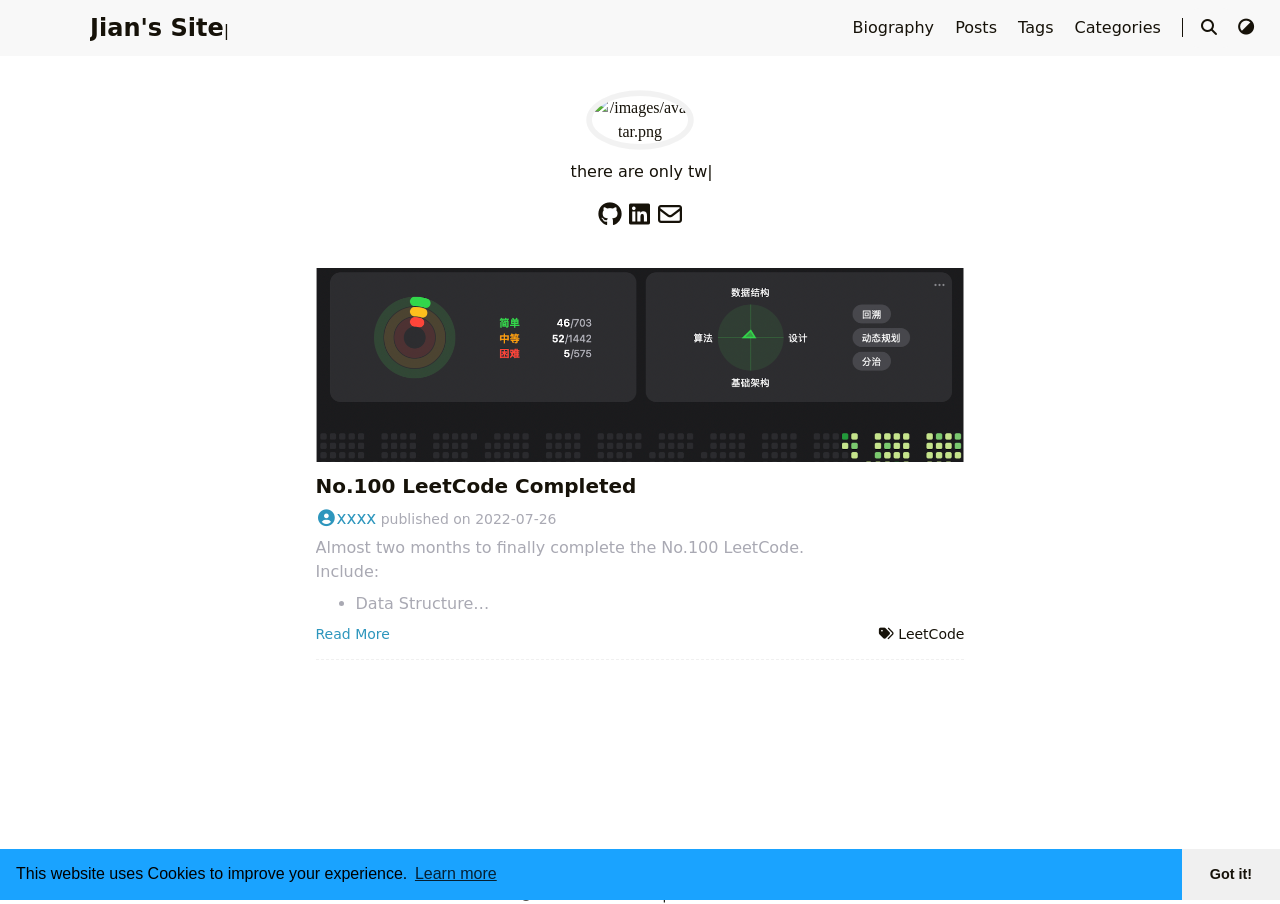
==== commit 73d5a7f4: "Revert liquid glass effect: restore original theme header - Remove custom layouts/partials/header.ht" ====
--- a/index.html
+++ b/index.html
@@ -47,24 +47,7 @@
           query.addEventListener('change', applyTheme);
         </script>
 
-        <div id="mask"></div><div class="wrapper"><svg style="position:absolute;width:0;height:0;" aria-hidden="true">
-  <filter id="glass-refraction" x="-50%" y="-50%" width="200%" height="200%"><feTurbulence
-      type="fractalNoise"
-      baseFrequency="0.004"
-      numOctaves="5"
-      seed="7"
-      result="noise" /><feDisplacementMap
-      in="SourceGraphic"
-      in2="noise"
-      scale="18"
-      xChannelSelector="R"
-      yChannelSelector="G"
-      result="refracted" /><feGaussianBlur
-      in="refracted"
-      stdDeviation="0.5"
-      result="softened" />
-  </filter>
-</svg><header class="desktop" id="header-desktop">
+        <div id="mask"></div><div class="wrapper"><header class="desktop" id="header-desktop">
     <div class="header-wrapper">
         <div class="header-title">
             <a href="/" title="Jian&#39;s Site"><span id="id-1" class="typeit"></span></a>
--- a/css/style.min.css
+++ b/css/style.min.css
@@ -1,3 +1,3 @@
-*,::before,::after{box-sizing:border-box}html{font-family:system-ui, 'Segoe UI', Roboto, Helvetica, Arial, sans-serif, 'Apple Color Emoji', 'Segoe UI Emoji';line-height:1.15;-webkit-text-size-adjust:100%;tab-size:4}body{margin:0}b,strong{font-weight:bolder}code,kbd,samp,pre{font-family:ui-monospace, SFMono-Regular, Consolas, 'Liberation Mono', Menlo, monospace;font-size:1em}small{font-size:80%}sub,sup{font-size:75%;line-height:0;position:relative;vertical-align:baseline}sub{bottom:-0.25em}sup{top:-0.5em}table{border-color:currentcolor}button,input,optgroup,select,textarea{font-family:inherit;font-size:100%;line-height:1.15;margin:0}button,[type='button'],[type='reset'],[type='submit']{-webkit-appearance:button}legend{padding:0}progress{vertical-align:baseline}::-webkit-inner-spin-button,::-webkit-outer-spin-button{height:auto}[type='search']{-webkit-appearance:textfield;outline-offset:-2px}::-webkit-search-decoration{-webkit-appearance:none}::-webkit-file-upload-button{-webkit-appearance:button;font:inherit}summary{display:list-item}@font-face{font-family:Emoji;src:local("Apple Color Emoji"),local("Segoe UI Emoji"),local("Segoe UI Symbol"),local("Noto Color Emoji");unicode-range:U+1F000-1F644, U+203C-3299}:root{--global-font-family: system-ui, -apple-system, Segoe UI, Roboto, Emoji, Helvetica, Arial, sans-serif;--global-font-size: 16px;--global-font-weight: 400;--global-line-height: 1.5rem;--header-height: 3.5rem;--header-title-font-family: system-ui, -apple-system, Segoe UI, Roboto, Emoji, Helvetica, Arial, sans-serif;--header-title-font-size: 1.5rem;--toc-title-font-size: 1.2rem;--toc-content-font-size: .875rem;--code-font-family: "Source Code Pro", Menlo, Monaco, Consolas, "Liberation Mono", "Courier New", monospace;--code-font-size: .875rem}html{font-family:var(--global-font-family);font-weight:var(--global-font-weight);font-display:swap;font-size:var(--global-font-size);line-height:var(--global-line-height);width:100%;scroll-behavior:smooth}html main [id]{scroll-margin-top:calc(var(--header-height) + .5rem)}html h1{line-height:125%}::-webkit-scrollbar{width:.5rem;height:.5rem}::-webkit-scrollbar-thumb{background-color:#87878d}::-webkit-scrollbar-thumb:hover{background-color:#a9a9b3}::selection{background-color:rgba(53,166,247,0.25)}[theme=dark] ::selection{background-color:rgba(50,112,194,0.4)}body{background-color:#fff;color:#161209;word-wrap:break-word;overflow-wrap:break-word;scrollbar-color:auto}body[theme=dark]{color:#a9a9b3;background-color:#292a2d}a,a::before,a::after{text-decoration:none;color:#161209}[theme=dark] a,[theme=dark] a::before,[theme=dark] a::after{color:#a9a9b3}a:active,a:hover{color:#2d96bd}[theme=dark] a:active,[theme=dark] a:hover{color:#fff}#mask{background-repeat:no-repeat;background-position:center;position:fixed;top:0;left:0;width:100%;height:100%;z-index:-1;background-color:rgba(0,0,0,0)}.blur #mask{z-index:100;background-color:rgba(0,0,0,0.25)}img.lazyload,img.lazyloading{-o-object-fit:scale-down;object-fit:scale-down;font-family:"object-fit: scale-down;"}img.lazyloaded{-o-object-fit:contain;object-fit:contain;font-family:"object-fit: contain;"}svg.icon{display:inline-block;width:1.25em;height:1em;text-align:center}svg.icon path{fill:currentColor}img.emoji{height:1em;width:1em;margin:0 .05em 0 .1em;vertical-align:-.1em}.details .details-summary:hover{cursor:pointer}.details i.details-icon{color:#a9a9b3;-webkit-transition:transform 0.2s ease;-moz-transition:transform 0.2s ease;-o-transition:transform 0.2s ease;transition:transform 0.2s ease}[theme=dark] .details i.details-icon{color:#5d5d5f}.details .details-content{max-height:0;overflow-y:hidden;-webkit-transition:max-height 0.8s cubic-bezier(0, 1, 0, 1) -0.1s;-moz-transition:max-height 0.8s cubic-bezier(0, 1, 0, 1) -0.1s;-o-transition:max-height 0.8s cubic-bezier(0, 1, 0, 1) -0.1s;transition:max-height 0.8s cubic-bezier(0, 1, 0, 1) -0.1s}.details.open i.details-icon{-webkit-transform:rotate(90deg);-ms-transform:rotate(90deg);-o-transform:rotate(90deg);transform:rotate(90deg)}.details.open .details-content{max-height:10000px;-webkit-transition:max-height 0.8s cubic-bezier(0.5, 0, 1, 0) 0s;-moz-transition:max-height 0.8s cubic-bezier(0.5, 0, 1, 0) 0s;-o-transition:max-height 0.8s cubic-bezier(0.5, 0, 1, 0) 0s;transition:max-height 0.8s cubic-bezier(0.5, 0, 1, 0) 0s}#fixed-buttons{display:none}#fixed-buttons-hidden{display:none}.fixed-button{display:block;z-index:100;position:fixed;right:1.5rem;bottom:1.5rem;font-size:1rem;line-height:1.3rem;padding:.6rem .6rem;color:#a9a9b3;background:#f8f8f8;-webkit-border-radius:2rem;-moz-border-radius:2rem;border-radius:2rem;-webkit-transition:color 0.4s ease;-moz-transition:color 0.4s ease;-o-transition:color 0.4s ease;transition:color 0.4s ease}.blur .fixed-button{-webkit-filter:blur(1.5px);filter:blur(1.5px)}.fixed-button:hover,.fixed-button:active{color:#161209;cursor:pointer}.fixed-button:active,.fixed-button:focus,.fixed-button:hover{outline:none}[theme=dark] .fixed-button{color:#5d5d5f;background:#252627}[theme=dark] .fixed-button:hover,[theme=dark] .fixed-button:active{color:#a9a9b3}.fixed-button:nth-last-of-type(1){bottom:1.5rem}.fixed-button:nth-last-of-type(2){bottom:4.5rem}.fixed-button:nth-last-of-type(3){bottom:7.5rem}.cc-window.cc-banner .cc-btn{color:#161209}.cc-window.cc-banner .cc-btn:hover,.cc-window.cc-banner .cc-btn:focus{background-color:#ccc}[theme=dark] .cc-window.cc-banner .cc-btn{color:#161209}[theme=dark] .cc-window.cc-banner .cc-btn:hover,[theme=dark] .cc-window.cc-banner .cc-btn:focus{background-color:#fff}.wrapper{display:flex;flex-direction:column;min-height:100vh;width:100%}.wrapper main{flex:1 0 auto}.wrapper main .container{padding:0 1rem}.page{position:relative;max-width:1080px;width:64%;margin:0 auto}[data-header-desktop] .page{padding-top:var(--header-height)}[data-header-desktop=normal] .page{padding-top:0}.blur .page{-webkit-filter:blur(1.5px);filter:blur(1.5px)}.toc .toc-title{font-size:var(--toc-title-font-size);font-weight:bold;text-transform:uppercase}.toc .toc-content{font-size:var(--toc-content-font-size)}.toc .toc-content ul{text-indent:-0.85rem;padding-left:.8rem;list-style:none}.toc .toc-content ul a:first-child::before{content:"|";font-weight:bolder;margin-right:.5rem;color:#2d96bd}[theme=dark] .toc .toc-content ul a:first-child::before{color:#55bde2}.toc .toc-content ul ul{padding-left:1.5rem}.toc ruby{background:#f5f5f5}.toc ruby rt{color:#a9a9b3}[theme=dark] .toc ruby{background:#272C34}[theme=dark] .toc ruby rt{color:#5d5d5f}#toc-auto{display:block;position:absolute;width:10000px;max-width:0;padding:0 .8rem;border-left:4px solid #f0f0f0;word-wrap:break-word;overflow-wrap:break-word;box-sizing:border-box;top:10rem;left:0;visibility:hidden}[data-header-desktop=normal] #toc-auto{top:5rem}.blur #toc-auto{-webkit-filter:blur(1.5px);filter:blur(1.5px)}[theme=dark] #toc-auto{border-left-color:#363636}#toc-auto .toc-title{margin:.8rem 0}#toc-auto .toc-content.always-active ul{display:block}#toc-auto .toc-content>nav>ul{margin:.625rem 0}#toc-auto .toc-content ul ul{display:none}#toc-auto .toc-content ul .has-active>ul{display:block}#toc-auto .toc-content a.active{font-weight:bold;color:#2d96bd}[theme=dark] #toc-auto .toc-content a.active{color:#55bde2}#toc-auto .toc-content a.active::before{color:#ef3982}[theme=dark] #toc-auto .toc-content a.active::before{color:#bdebfc}#toc-static{display:none;margin:.8rem 0}#toc-static[data-kept=true]{display:block}#toc-static .toc-title{display:flex;justify-content:space-between;line-height:2em;padding:0 .75rem;background:#e6e6e6}[theme=dark] #toc-static .toc-title{background:#1a1d23}#toc-static .toc-content{background-color:#f5f5f5}#toc-static .toc-content>nav>ul{margin:0;padding:.4rem 1rem .4rem 1.8rem}[theme=dark] #toc-static .toc-content{background-color:#272C34}#toc-static.open .toc-title{background:#ededed}[theme=dark] #toc-static.open .toc-title{background:#20252b}.single .single-title{margin:2rem 0 .5rem;font-size:1.6rem;font-weight:bold;line-height:140%}.single .single-subtitle{margin:.5rem 0;font-size:1.2rem;font-weight:normal;line-height:100%}.single .post-meta{font-size:.875rem;color:#a9a9b3}.single .post-meta span{display:inline-block}[theme=dark] .single .post-meta{color:#5d5d5f}.single .post-meta a,.single .post-meta a::before,.single .post-meta a::after{text-decoration:none;color:#2d96bd}[theme=dark] .single .post-meta a,[theme=dark] .single .post-meta a::before,[theme=dark] .single .post-meta a::after{color:#a9a9b3}.single .post-meta a:active,.single .post-meta a:hover{color:#ef3982}[theme=dark] .single .post-meta a:active,[theme=dark] .single .post-meta a:hover{color:#fff}.single .post-meta .author{font-size:1.05rem}.single .featured-image{margin:.5rem 0 1rem 0}.single .featured-image img{display:block;max-width:100%;height:auto;margin:0 auto;overflow:hidden}.single .featured-image img.lazyloaded{width:100%}.single .content>h2{font-size:1.5rem}.single .content>h2 code{font-size:1.25rem}.single .content>h3{font-size:1.375rem}.single .content>h3 code{font-size:1.125rem}.single .content>h4{font-size:1.25rem}.single .content>h4 code{font-size:1rem}.single .content>h5{font-size:1.125rem}.single .content>h6{font-size:1rem}.single .content h2,.single .content h3,.single .content h4,.single .content h5,.single .content h6{font-weight:bold;margin:1.2rem 0}[theme=dark] .single .content h2,[theme=dark] .single .content h3,[theme=dark] .single .content h4,[theme=dark] .single .content h5,[theme=dark] .single .content h6{font-weight:bolder}.single .content>h2>.header-mark::before,.single .content>h3>.header-mark::before,.single .content>h4>.header-mark::before,.single .content>h5>.header-mark::before,.single .content>h6>.header-mark::before{content:"|";margin-right:.3125rem;color:#2d96bd}[theme=dark] .single .content>h2>.header-mark::before,[theme=dark] .single .content>h3>.header-mark::before,[theme=dark] .single .content>h4>.header-mark::before,[theme=dark] .single .content>h5>.header-mark::before,[theme=dark] .single .content>h6>.header-mark::before{color:#55bde2}.single .content>h2>.header-mark::before{content:"#"}.single .content p{margin:.5rem 0}.single .content b,.single .content strong{font-weight:bold}[theme=dark] .single .content b,[theme=dark] .single .content strong{color:#ddd}.single .content a,.single .content a::before,.single .content a::after{text-decoration:none;color:#2d96bd}[theme=dark] .single .content a,[theme=dark] .single .content a::before,[theme=dark] .single .content a::after{color:#55bde2}.single .content a:active,.single .content a:hover{color:#ef3982}[theme=dark] .single .content a:active,[theme=dark] .single .content a:hover{color:#bdebfc}.single .content a{word-wrap:break-word;overflow-wrap:break-word}[theme=dark] .single .content a b,[theme=dark] .single .content a strong{color:#55bde2}.single .content [theme=dark] a:hover b,.single .content [theme=dark] a:hover strong{color:#bdebfc}.single .content ul,.single .content ol{margin:.5rem 0;padding-left:2.5rem}.single .content ul{list-style-type:disc}.single .content ruby{background:#f5f5f5}.single .content ruby rt{color:#a9a9b3}[theme=dark] .single .content ruby{background:#272C34}[theme=dark] .single .content ruby rt{color:#5d5d5f}.single .content table{width:100%;max-width:100%;margin:.625rem 0;border-spacing:0;background:#fff;border-collapse:collapse;overflow-x:auto}.single .content table::-webkit-scrollbar{background-color:#fff}[theme=dark] .single .content table::-webkit-scrollbar{background-color:#272c34}[theme=dark] .single .content table{background:#272c34}.single .content table thead{background:#ededed}[theme=dark] .single .content table thead{background-color:#20252b}.single .content table th,.single .content table td{padding:.3rem 1rem;border:1px solid #e8e8e8}[theme=dark] .single .content table th,[theme=dark] .single .content table td{border-color:#1c2025}.single .content img{max-width:100%;min-height:1em;height:auto}.single .content figure{margin:.5rem;text-align:center}.single .content figure .image-caption:not(:empty){min-width:20%;max-width:80%;display:inline-block;padding:.5rem;margin:0 auto;font-size:.875rem;color:#969696}.single .content figure img{display:block;height:auto;margin:0 auto;overflow:hidden}.single .content blockquote{display:block;border-left:0.5rem solid #6bd6fd;background-color:rgba(107,214,253,0.2);padding:.25rem .75rem;margin:1rem 0}[theme=dark] .single .content blockquote{border-left-color:#59c5ec;background-color:rgba(89,197,236,0.2)}.single .content .footnotes{color:#a9a9b3}[theme=dark] .single .content .footnotes{color:#5d5d5f}.single .content .footnotes p{margin:.25rem 0}.single .content code{display:inline-block;max-width:100%;padding:0 .4rem;word-wrap:break-word;overflow-wrap:break-word;-webkit-line-break:anywhere;-ms-line-break:anywhere;line-break:anywhere;font-size:var(--code-font-size);font-family:var(--code-font-family);color:#E74C3C}[theme=dark] .single .content code{color:#E5BF78}.single .content pre{margin:0;padding:8px;-moz-tab-size:4;-o-tab-size:4;tab-size:4}.single .content pre code{padding:0}.single .content pre img{min-height:1em;max-height:1.2em;vertical-align:text-bottom}.single .content code,.single .content pre{background:#f5f5f5}[theme=dark] .single .content code,[theme=dark] .single .content pre{background:#272C34}.single .content .code-block{line-height:1.25rem;margin:.5rem 0}.single .content .code-block .code-header{display:flex;justify-content:space-between;align-items:center;box-sizing:border-box;width:100%;font-family:var(--global-font-family);font-weight:bold;color:#9c9c9c;background:#e1e1e1}[theme=dark] .single .content .code-block .code-header{color:#b1b0b0;background:#1a1d23}.single .content .code-block .code-header:hover{cursor:pointer}.single .content .code-block .code-header .code-title{width:100%;padding:.4rem}.single .content .code-block .code-header .code-title::after{padding-left:.2rem;content:"Code"}.single .content .code-block .code-header.language-bash .code-title::after{content:"Bash"}.single .content .code-block .code-header.language-c .code-title::after{content:"C"}.single .content .code-block .code-header.language-cs .code-title::after{content:"C#"}.single .content .code-block .code-header.language-cpp .code-title::after{content:"C++"}.single .content .code-block .code-header.language-clojure .code-title::after{content:"Clojure"}.single .content .code-block .code-header.language-coffeescript .code-title::after{content:"CoffeeScript"}.single .content .code-block .code-header.language-css .code-title::after{content:"CSS"}.single .content .code-block .code-header.language-dart .code-title::after{content:"Dart"}.single .content .code-block .code-header.language-diff .code-title::after{content:"Diff"}.single .content .code-block .code-header.language-erlang .code-title::after{content:"Erlang"}.single .content .code-block .code-header.language-go .code-title::after{content:"Go"}.single .content .code-block .code-header.language-go-html-template .code-title::after{content:"Go HTML Template"}.single .content .code-block .code-header.language-groovy .code-title::after{content:"Groovy"}.single .content .code-block .code-header.language-haskell .code-title::after{content:"Haskell"}.single .content .code-block .code-header.language-html .code-title::after{content:"HTML"}.single .content .code-block .code-header.language-http .code-title::after{content:"HTTP"}.single .content .code-block .code-header.language-xml .code-title::after{content:"XML"}.single .content .code-block .code-header.language-java .code-title::after{content:"Java"}.single .content .code-block .code-header.language-js .code-title::after{content:"JavaScript"}.single .content .code-block .code-header.language-javascript .code-title::after{content:"JavaScript"}.single .content .code-block .code-header.language-json .code-title::after{content:"JSON"}.single .content .code-block .code-header.language-kotlin .code-title::after{content:"Kotlin"}.single .content .code-block .code-header.language-latex .code-title::after{content:"LaTeX"}.single .content .code-block .code-header.language-less .code-title::after{content:"Less"}.single .content .code-block .code-header.language-lisp .code-title::after{content:"Lisp"}.single .content .code-block .code-header.language-lua .code-title::after{content:"Lua"}.single .content .code-block .code-header.language-makefile .code-title::after{content:"Makefile"}.single .content .code-block .code-header.language-markdown .code-title::after{content:"Markdown"}.single .content .code-block .code-header.language-matlab .code-title::after{content:"Matlab"}.single .content .code-block .code-header.language-objectivec .code-title::after{content:"Objective-C"}.single .content .code-block .code-header.language-php .code-title::after{content:"PHP"}.single .content .code-block .code-header.language-perl .code-title::after{content:"Perl"}.single .content .code-block .code-header.language-powershell .code-title::after{content:"PowerShell"}.single .content .code-block .code-header.language-posh .code-title::after{content:"PowerShell"}.single .content .code-block .code-header.language-puppet .code-title::after{content:"Puppet"}.single .content .code-block .code-header.language-pwsh .code-title::after{content:"PowerShell"}.single .content .code-block .code-header.language-python .code-title::after{content:"Python"}.single .content .code-block .code-header.language-r .code-title::after{content:"R"}.single .content .code-block .code-header.language-ruby .code-title::after{content:"Ruby"}.single .content .code-block .code-header.language-rust .code-title::after{content:"Rust"}.single .content .code-block .code-header.language-scala .code-title::after{content:"Scala"}.single .content .code-block .code-header.language-scss .code-title::after{content:"Scss"}.single .content .code-block .code-header.language-shell .code-title::after{content:"Shell"}.single .content .code-block .code-header.language-sql .code-title::after{content:"SQL"}.single .content .code-block .code-header.language-swift .code-title::after{content:"Swift"}.single .content .code-block .code-header.language-tex .code-title::after{content:"TeX"}.single .content .code-block .code-header.language-toml .code-title::after{content:"TOML"}.single .content .code-block .code-header.language-ts .code-title::after{content:"TypeScript"}.single .content .code-block .code-header.language-typescript .code-title::after{content:"TypeScript"}.single .content .code-block .code-header.language-vue .code-title::after{content:"Vue"}.single .content .code-block .code-header.language-yml .code-title::after{content:"YAML"}.single .content .code-block .code-header.language-yaml .code-title::after{content:"YAML"}.single .content .code-block .code-header .arrow{padding:0 .2rem;-webkit-transition:transform 0.2s ease;-moz-transition:transform 0.2s ease;-o-transition:transform 0.2s ease;transition:transform 0.2s ease}.single .content .code-block .code-header .ellipses{padding:.4rem}.single .content .code-block .code-header .copy{display:none;padding:.4rem}.single .content .code-block .code-header .copy:hover{cursor:pointer;color:#2d96bd}[theme=dark] .single .content .code-block .code-header .copy:hover{color:#fff}.single .content .code-block .highlight{position:relative;max-height:0;overflow-y:hidden;-webkit-transition:max-height 0.8s cubic-bezier(0, 1, 0, 1) -0.1s;-moz-transition:max-height 0.8s cubic-bezier(0, 1, 0, 1) -0.1s;-o-transition:max-height 0.8s cubic-bezier(0, 1, 0, 1) -0.1s;transition:max-height 0.8s cubic-bezier(0, 1, 0, 1) -0.1s;background:#f5f5f5}[theme=dark] .single .content .code-block .highlight{background:#272C34}.single .content .code-block .highlight .hl{background-color:#dcdcdc}[theme=dark] .single .content .code-block .highlight .hl{background-color:#1c2025}.single .content .code-block .highlight code{min-width:100%}.single .content .code-block .highlight code span.line{display:block;min-width:100%}.single .content .code-block .highlight .c,.single .content .code-block .highlight .ch,.single .content .code-block .highlight .cm,.single .content .code-block .highlight .c1,.single .content .code-block .highlight .cs,.single .content .code-block .highlight .cp,.single .content .code-block .highlight .cpf{font-style:italic}.single .content .code-block .highlight .gl{text-decoration:underline}.single .content .code-block .highlight .p{color:#a9a9b3}.single .content .code-block .highlight .k{color:#b501a9}.single .content .code-block .highlight .kc{color:#b501a9}.single .content .code-block .highlight .kd{color:#b501a9}.single .content .code-block .highlight .kn{color:#b501a9}.single .content .code-block .highlight .kp{color:#b501a9}.single .content .code-block .highlight .kr{color:#b501a9}.single .content .code-block .highlight .kt{color:#b501a9}.single .content .code-block .highlight .n{color:#333}.single .content .code-block .highlight .na{color:#2b77fa}.single .content .code-block .highlight .nb{color:#f74840}.single .content .code-block .highlight .bp{color:#f74840}.single .content .code-block .highlight .nc{color:#cb8100}.single .content .code-block .highlight .no{color:#2b77fa}.single .content .code-block .highlight .nd{color:#0086c1}.single .content .code-block .highlight .ni{color:#2b77fa}.single .content .code-block .highlight .ne{color:#2b77fa}.single .content .code-block .highlight .nf{color:#2b77fa}.single .content .code-block .highlight .fm{color:#1ccad6}.single .content .code-block .highlight .nl{color:#2b77fa}.single .content .code-block .highlight .nn{color:#2b77fa}.single .content .code-block .highlight .nx{color:#333}.single .content .code-block .highlight .py{color:#2b77fa}.single .content .code-block .highlight .nt{color:#2b77fa}.single .content .code-block .highlight .nv{color:#2b77fa}.single .content .code-block .highlight .vc{color:#2b77fa}.single .content .code-block .highlight .vg{color:#2b77fa}.single .content .code-block .highlight .vi{color:#2b77fa}.single .content .code-block .highlight .vm{color:#2b77fa}.single .content .code-block .highlight .l{color:#2aa198}.single .content .code-block .highlight .ld{color:#2aa198}.single .content .code-block .highlight .s{color:#24a443}.single .content .code-block .highlight .sa{color:#24a443}.single .content .code-block .highlight .sb{color:#24a443}.single .content .code-block .highlight .sc{color:#24a443}.single .content .code-block .highlight .dl{color:#24a443}.single .content .code-block .highlight .sd{color:#24a443}.single .content .code-block .highlight .s2{color:#24a443}.single .content .code-block .highlight .se{color:#24a443}.single .content .code-block .highlight .sh{color:#24a443}.single .content .code-block .highlight .si{color:#24a443}.single .content .code-block .highlight .sx{color:#24a443}.single .content .code-block .highlight .sr{color:#24a443}.single .content .code-block .highlight .s1{color:#24a443}.single .content .code-block .highlight .ss{color:#24a443}.single .content .code-block .highlight .m{color:#e2893c}.single .content .code-block .highlight .mb{color:#e2893c}.single .content .code-block .highlight .mf{color:#e2893c}.single .content .code-block .highlight .mh{color:#e2893c}.single .content .code-block .highlight .mi{color:#e2893c}.single .content .code-block .highlight .il{color:#e2893c}.single .content .code-block .highlight .mo{color:#e2893c}.single .content .code-block .highlight .o{color:#f19b04}.single .content .code-block .highlight .ow{color:#b501a9}.single .content .code-block .highlight .c{color:#a0a1a8}.single .content .code-block .highlight .ch{color:#a0a1a8}.single .content .code-block .highlight .cm{color:#a0a1a8}.single .content .code-block .highlight .c1{color:#a0a1a8}.single .content .code-block .highlight .cs{color:#a0a1a8}.single .content .code-block .highlight .cp{color:#a0a1a8}.single .content .code-block .highlight .cpf{color:#a0a1a8}.single .content .code-block .highlight .g{color:#e72d40}.single .content .code-block .highlight .gd{color:#e72d40}.single .content .code-block .highlight .ge{color:#e72d40}.single .content .code-block .highlight .gr{color:#e72d40}.single .content .code-block .highlight .gh{color:#e72d40}.single .content .code-block .highlight .gi{color:#e72d40}.single .content .code-block .highlight .go{color:#e72d40}.single .content .code-block .highlight .gp{color:#e72d40}.single .content .code-block .highlight .gs{color:#e72d40}.single .content .code-block .highlight .gu{color:#e72d40}.single .content .code-block .highlight .gt{color:#e72d40}.single .content .code-block .highlight .w{color:#bbb}[theme=dark] .single .content .code-block .highlight .p{color:#a9a9b3}[theme=dark] .single .content .code-block .highlight .k{color:#d371e3}[theme=dark] .single .content .code-block .highlight .kc{color:#d371e3}[theme=dark] .single .content .code-block .highlight .kd{color:#d371e3}[theme=dark] .single .content .code-block .highlight .kn{color:#d371e3}[theme=dark] .single .content .code-block .highlight .kp{color:#d371e3}[theme=dark] .single .content .code-block .highlight .kr{color:#d371e3}[theme=dark] .single .content .code-block .highlight .kt{color:#d371e3}[theme=dark] .single .content .code-block .highlight .n{color:#a9b2c0}[theme=dark] .single .content .code-block .highlight .na{color:#41b0f5}[theme=dark] .single .content .code-block .highlight .nb{color:#19b9c4}[theme=dark] .single .content .code-block .highlight .bp{color:#ecbf6f}[theme=dark] .single .content .code-block .highlight .nc{color:#ecbf6f}[theme=dark] .single .content .code-block .highlight .no{color:#41b0f5}[theme=dark] .single .content .code-block .highlight .nd{color:#ecbf6f}[theme=dark] .single .content .code-block .highlight .ni{color:#41b0f5}[theme=dark] .single .content .code-block .highlight .ne{color:#41b0f5}[theme=dark] .single .content .code-block .highlight .nf{color:#41b0f5}[theme=dark] .single .content .code-block .highlight .fm{color:#19b9c4}[theme=dark] .single .content .code-block .highlight .nl{color:#41b0f5}[theme=dark] .single .content .code-block .highlight .nn{color:#41b0f5}[theme=dark] .single .content .code-block .highlight .nx{color:#a9a9b3}[theme=dark] .single .content .code-block .highlight .py{color:#41b0f5}[theme=dark] .single .content .code-block .highlight .nt{color:#41b0f5}[theme=dark] .single .content .code-block .highlight .nv{color:#41b0f5}[theme=dark] .single .content .code-block .highlight .vc{color:#41b0f5}[theme=dark] .single .content .code-block .highlight .vg{color:#41b0f5}[theme=dark] .single .content .code-block .highlight .vi{color:#41b0f5}[theme=dark] .single .content .code-block .highlight .vm{color:#41b0f5}[theme=dark] .single .content .code-block .highlight .l{color:#2aa198}[theme=dark] .single .content .code-block .highlight .ld{color:#2aa198}[theme=dark] .single .content .code-block .highlight .s{color:#8cc570}[theme=dark] .single .content .code-block .highlight .sa{color:#8cc570}[theme=dark] .single .content .code-block .highlight .sb{color:#8cc570}[theme=dark] .single .content .code-block .highlight .sc{color:#8cc570}[theme=dark] .single .content .code-block .highlight .dl{color:#8cc570}[theme=dark] .single .content .code-block .highlight .sd{color:#8cc570}[theme=dark] .single .content .code-block .highlight .s2{color:#8cc570}[theme=dark] .single .content .code-block .highlight .se{color:#8cc570}[theme=dark] .single .content .code-block .highlight .sh{color:#8cc570}[theme=dark] .single .content .code-block .highlight .si{color:#8cc570}[theme=dark] .single .content .code-block .highlight .sx{color:#8cc570}[theme=dark] .single .content .code-block .highlight .sr{color:#8cc570}[theme=dark] .single .content .code-block .highlight .s1{color:#8cc570}[theme=dark] .single .content .code-block .highlight .ss{color:#8cc570}[theme=dark] .single .content .code-block .highlight .m{color:#db985c}[theme=dark] .single .content .code-block .highlight .mb{color:#db985c}[theme=dark] .single .content .code-block .highlight .mf{color:#db985c}[theme=dark] .single .content .code-block .highlight .mh{color:#db985c}[theme=dark] .single .content .code-block .highlight .mi{color:#db985c}[theme=dark] .single .content .code-block .highlight .il{color:#db985c}[theme=dark] .single .content .code-block .highlight .mo{color:#db985c}[theme=dark] .single .content .code-block .highlight .o{color:#ecbf6f}[theme=dark] .single .content .code-block .highlight .ow{color:#d371e3}[theme=dark] .single .content .code-block .highlight .c{color:#7e848f}[theme=dark] .single .content .code-block .highlight .ch{color:#7e848f}[theme=dark] .single .content .code-block .highlight .cm{color:#7e848f}[theme=dark] .single .content .code-block .highlight .c1{color:#7e848f}[theme=dark] .single .content .code-block .highlight .cs{color:#7e848f}[theme=dark] .single .content .code-block .highlight .cp{color:#7e848f}[theme=dark] .single .content .code-block .highlight .cpf{color:#7e848f}[theme=dark] .single .content .code-block .highlight .g{color:#f16372}[theme=dark] .single .content .code-block .highlight .gd{color:#f16372}[theme=dark] .single .content .code-block .highlight .ge{color:#f16372}[theme=dark] .single .content .code-block .highlight .gr{color:#f16372}[theme=dark] .single .content .code-block .highlight .gh{color:#f16372}[theme=dark] .single .content .code-block .highlight .gi{color:#f16372}[theme=dark] .single .content .code-block .highlight .go{color:#f16372}[theme=dark] .single .content .code-block .highlight .gp{color:#f16372}[theme=dark] .single .content .code-block .highlight .gs{color:#f16372}[theme=dark] .single .content .code-block .highlight .gu{color:#f16372}[theme=dark] .single .content .code-block .highlight .gt{color:#f16372}[theme=dark] .single .content .code-block .highlight .w{color:#bbb}.single .content .code-block.open .code-header{background:#ededed}[theme=dark] .single .content .code-block.open .code-header{background:#20252b}.single .content .code-block.open .code-header .arrow{-webkit-transform:rotate(90deg);-ms-transform:rotate(90deg);-o-transform:rotate(90deg);transform:rotate(90deg)}.single .content .code-block.open .code-header .ellipses{display:none}.single .content .code-block.open .code-header .copy{display:inline}.single .content .code-block.open .highlight{max-height:20000px;-webkit-transition:max-height 0.8s cubic-bezier(0.5, 0, 1, 0) 0s;-moz-transition:max-height 0.8s cubic-bezier(0.5, 0, 1, 0) 0s;-o-transition:max-height 0.8s cubic-bezier(0.5, 0, 1, 0) 0s;transition:max-height 0.8s cubic-bezier(0.5, 0, 1, 0) 0s}.single .content .code-block:not(.open) ::-webkit-scrollbar{height:0}.single .content .code-block.code-line-numbers span.line::before{display:inline-block;counter-increment:code-block;content:counter(code-block);min-width:4ch;text-align:right;text-wrap:nowrap;box-sizing:border-box;border-width:0;margin-right:1rem;color:#9c9c9c}[theme=dark] .single .content .code-block.code-line-numbers span.line::before{color:#b1b0b0}.single .content .gist{font-family:var(--code-font-family);font-size:var(--code-font-size)}.single .content .gist table,.single .content .gist table thead,.single .content .gist table tr,.single .content .gist table td{margin:0;padding:0;border:none}.single .content .gist .gist-file,.single .content .gist .gist-data,.single .content .gist .gist-meta{border:none}.single .content .gist .gist-meta{padding:.4rem .8rem;background-color:#e8e8e8}.single .content .gist .gist-meta a,.single .content .gist .gist-meta a::before,.single .content .gist .gist-meta a::after{text-decoration:none;color:#2d96bd}[theme=dark] .single .content .gist .gist-meta a,[theme=dark] .single .content .gist .gist-meta a::before,[theme=dark] .single .content .gist .gist-meta a::after{color:#55bde2}.single .content .gist .gist-meta a:active,.single .content .gist .gist-meta a:hover{color:#ef3982}[theme=dark] .single .content .gist .gist-meta a:active,[theme=dark] .single .content .gist .gist-meta a:hover{color:#bdebfc}[theme=dark] .single .content .gist .gist-meta{background-color:#1c2025}[theme=dark] .single .content .gist .highlight{background:#141414}[theme=dark] .single .content .gist .blob-num,[theme=dark] .single .content .gist .blob-code-inner,[theme=dark] .single .content .gist .highlight,[theme=dark] .single .content .gist .pl-enm,[theme=dark] .single .content .gist .pl-ko,[theme=dark] .single .content .gist .pl-mo,[theme=dark] .single .content .gist .pl-mp1 .pl-sf,[theme=dark] .single .content .gist .pl-ms,[theme=dark] .single .content .gist .pl-pdc1,[theme=dark] .single .content .gist .pl-scp,[theme=dark] .single .content .gist .pl-smc,[theme=dark] .single .content .gist .pl-som,[theme=dark] .single .content .gist .pl-va,[theme=dark] .single .content .gist .pl-vpf,[theme=dark] .single .content .gist .pl-vpu,[theme=dark] .single .content .gist .pl-mdr{color:#aab1bf}[theme=dark] .single .content .gist .pl-mb,[theme=dark] .single .content .gist .pl-pdb{font-weight:700}[theme=dark] .single .content .gist .pl-c,[theme=dark] .single .content .gist .pl-c span,[theme=dark] .single .content .gist .pl-pdc{color:#5b6270;font-style:italic}[theme=dark] .single .content .gist .pl-sr .pl-cce{color:#56b5c2;font-weight:400}[theme=dark] .single .content .gist .pl-ef,[theme=dark] .single .content .gist .pl-en,[theme=dark] .single .content .gist .pl-enf,[theme=dark] .single .content .gist .pl-eoai,[theme=dark] .single .content .gist .pl-kos,[theme=dark] .single .content .gist .pl-mh .pl-pdh,[theme=dark] .single .content .gist .pl-mr{color:#61afef}[theme=dark] .single .content .gist .pl-ens,[theme=dark] .single .content .gist .pl-vi{color:#be5046}[theme=dark] .single .content .gist .pl-enti,[theme=dark] .single .content .gist .pl-mai .pl-sf,[theme=dark] .single .content .gist .pl-ml,[theme=dark] .single .content .gist .pl-sf,[theme=dark] .single .content .gist .pl-sr,[theme=dark] .single .content .gist .pl-sr .pl-sra,[theme=dark] .single .content .gist .pl-src,[theme=dark] .single .content .gist .pl-st,[theme=dark] .single .content .gist .pl-vo{color:#56b5c2}[theme=dark] .single .content .gist .pl-eoi,[theme=dark] .single .content .gist .pl-mri,[theme=dark] .single .content .gist .pl-pds,[theme=dark] .single .content .gist .pl-pse .pl-s1,[theme=dark] .single .content .gist .pl-s,[theme=dark] .single .content .gist .pl-s1{color:#97c279}[theme=dark] .single .content .gist .pl-k,[theme=dark] .single .content .gist .pl-kolp,[theme=dark] .single .content .gist .pl-mc,[theme=dark] .single .content .gist .pl-pde{color:#c578dd}[theme=dark] .single .content .gist .pl-mi,[theme=dark] .single .content .gist .pl-pdi{color:#c578dd;font-style:italic}[theme=dark] .single .content .gist .pl-mp,[theme=dark] .single .content .gist .pl-stp{color:#818896}[theme=dark] .single .content .gist .pl-mdh,[theme=dark] .single .content .gist .pl-mdi,[theme=dark] .single .content .gist .pl-mdr{font-weight:400}[theme=dark] .single .content .gist .pl-mdht,[theme=dark] .single .content .gist .pl-mi1{color:#97c279;background:#020}[theme=dark] .single .content .gist .pl-md,[theme=dark] .single .content .gist .pl-mdhf{color:#df6b75;background:#200}[theme=dark] .single .content .gist .pl-corl{color:#df6b75;text-decoration:underline}[theme=dark] .single .content .gist .pl-ib{background:#df6b75}[theme=dark] .single .content .gist .pl-ii{background:#e0c184;color:#fff}[theme=dark] .single .content .gist .pl-iu{background:#e05151}[theme=dark] .single .content .gist .pl-ms1{color:#aab1bf;background:#373b41}[theme=dark] .single .content .gist .pl-c1,[theme=dark] .single .content .gist .pl-cn,[theme=dark] .single .content .gist .pl-e,[theme=dark] .single .content .gist .pl-eoa,[theme=dark] .single .content .gist .pl-eoac,[theme=dark] .single .content .gist .pl-eoac .pl-pde,[theme=dark] .single .content .gist .pl-kou,[theme=dark] .single .content .gist .pl-mm,[theme=dark] .single .content .gist .pl-mp .pl-s3,[theme=dark] .single .content .gist .pl-mq,[theme=dark] .single .content .gist .pl-s3,[theme=dark] .single .content .gist .pl-sok,[theme=dark] .single .content .gist .pl-sv,[theme=dark] .single .content .gist .pl-mb{color:#d19965}[theme=dark] .single .content .gist .pl-enc,[theme=dark] .single .content .gist .pl-entc,[theme=dark] .single .content .gist .pl-pse .pl-s2,[theme=dark] .single .content .gist .pl-s2,[theme=dark] .single .content .gist .pl-sc,[theme=dark] .single .content .gist .pl-smp,[theme=dark] .single .content .gist .pl-sr .pl-sre,[theme=dark] .single .content .gist .pl-stj,[theme=dark] .single .content .gist .pl-v,[theme=dark] .single .content .gist .pl-pdb{color:#e4bf7a}[theme=dark] .single .content .gist .pl-ent,[theme=dark] .single .content .gist .pl-entl,[theme=dark] .single .content .gist .pl-entm,[theme=dark] .single .content .gist .pl-mh,[theme=dark] .single .content .gist .pl-pdv,[theme=dark] .single .content .gist .pl-smi,[theme=dark] .single .content .gist .pl-sol,[theme=dark] .single .content .gist .pl-mdh,[theme=dark] .single .content .gist .pl-mdi{color:#df6b75}[theme=dark] .single .content iframe.instagram-media{border:none !important}.single .content .admonition{position:relative;margin:1rem 0;padding:0 .75rem;border-left:.25rem solid;overflow:auto;background-color:rgba(68,138,255,0.1);border-left-color:#448aff}.single .content .admonition .admonition-title{font-weight:bold;margin:0 -0.75rem;padding:.25rem 1.8rem}.single .content .admonition .admonition-content{padding:.5rem 0}.single .content .admonition i.icon{font-size:0.85rem;position:absolute;top:.6rem;left:.4rem}.single .content .admonition i.details-icon{position:absolute;top:.6rem;right:.3rem}.single .content .admonition .admonition-title{color:#448aff;border-bottom-color:rgba(68,138,255,0.1);background-color:rgba(68,138,255,0.25)}.single .content .admonition.open .admonition-title{background-color:rgba(68,138,255,0.1)}.single .content .admonition i.icon{color:#448aff;vertical-align:-0.125em}.single .content .admonition.abstract{background-color:rgba(0,176,255,0.1);border-left-color:#00b0ff}.single .content .admonition.abstract .admonition-title{color:#00b0ff;border-bottom-color:rgba(0,176,255,0.1);background-color:rgba(0,176,255,0.25)}.single .content .admonition.abstract.open .admonition-title{background-color:rgba(0,176,255,0.1)}.single .content .admonition.abstract i.icon{color:#00b0ff;vertical-align:-0.125em}.single .content .admonition.info{background-color:rgba(83,211,230,0.1);border-left-color:#00b8d4}.single .content .admonition.info .admonition-title{color:#00b8d4;border-bottom-color:rgba(83,211,230,0.1);background-color:rgba(83,211,230,0.25)}.single .content .admonition.info.open .admonition-title{background-color:rgba(83,211,230,0.1)}.single .content .admonition.info i.icon{color:#00b8d4;vertical-align:-0.125em}.single .content .admonition.todo{background-color:rgba(48,108,214,0.1);border-left-color:#306cd6}.single .content .admonition.todo .admonition-title{color:#306cd6;border-bottom-color:rgba(48,108,214,0.1);background-color:rgba(48,108,214,0.25)}.single .content .admonition.todo.open .admonition-title{background-color:rgba(48,108,214,0.1)}.single .content .admonition.todo i.icon{color:#306cd6;vertical-align:-0.125em}.single .content .admonition.tip{background-color:rgba(0,191,165,0.1);border-left-color:#00bfa5}.single .content .admonition.tip .admonition-title{color:#00bfa5;border-bottom-color:rgba(0,191,165,0.1);background-color:rgba(0,191,165,0.25)}.single .content .admonition.tip.open .admonition-title{background-color:rgba(0,191,165,0.1)}.single .content .admonition.tip i.icon{color:#00bfa5;vertical-align:-0.125em}.single .content .admonition.success{background-color:rgba(0,200,83,0.1);border-left-color:#00c853}.single .content .admonition.success .admonition-title{color:#00c853;border-bottom-color:rgba(0,200,83,0.1);background-color:rgba(0,200,83,0.25)}.single .content .admonition.success.open .admonition-title{background-color:rgba(0,200,83,0.1)}.single .content .admonition.success i.icon{color:#00c853;vertical-align:-0.125em}.single .content .admonition.question{background-color:rgba(100,221,23,0.1);border-left-color:#64dd17}.single .content .admonition.question .admonition-title{color:#64dd17;border-bottom-color:rgba(100,221,23,0.1);background-color:rgba(100,221,23,0.25)}.single .content .admonition.question.open .admonition-title{background-color:rgba(100,221,23,0.1)}.single .content .admonition.question i.icon{color:#64dd17;vertical-align:-0.125em}.single .content .admonition.warning{background-color:rgba(255,145,0,0.1);border-left-color:#ff9100}.single .content .admonition.warning .admonition-title{color:#ff9100;border-bottom-color:rgba(255,145,0,0.1);background-color:rgba(255,145,0,0.25)}.single .content .admonition.warning.open .admonition-title{background-color:rgba(255,145,0,0.1)}.single .content .admonition.warning i.icon{color:#ff9100;vertical-align:-0.125em}.single .content .admonition.failure{background-color:rgba(255,82,82,0.1);border-left-color:#ff5252}.single .content .admonition.failure .admonition-title{color:#ff5252;border-bottom-color:rgba(255,82,82,0.1);background-color:rgba(255,82,82,0.25)}.single .content .admonition.failure.open .admonition-title{background-color:rgba(255,82,82,0.1)}.single .content .admonition.failure i.icon{color:#ff5252;vertical-align:-0.125em}.single .content .admonition.danger{background-color:rgba(68,138,255,0.1);border-left-color:#ff1744}.single .content .admonition.danger .admonition-title{color:#ff1744;border-bottom-color:rgba(68,138,255,0.1);background-color:rgba(68,138,255,0.25)}.single .content .admonition.danger.open .admonition-title{background-color:rgba(68,138,255,0.1)}.single .content .admonition.danger i.icon{color:#ff1744;vertical-align:-0.125em}.single .content .admonition.bug{background-color:rgba(255,23,68,0.1);border-left-color:#f50057}.single .content .admonition.bug .admonition-title{color:#f50057;border-bottom-color:rgba(255,23,68,0.1);background-color:rgba(255,23,68,0.25)}.single .content .admonition.bug.open .admonition-title{background-color:rgba(255,23,68,0.1)}.single .content .admonition.bug i.icon{color:#f50057;vertical-align:-0.125em}.single .content .admonition.example{background-color:rgba(101,31,255,0.1);border-left-color:#651fff}.single .content .admonition.example .admonition-title{color:#651fff;border-bottom-color:rgba(101,31,255,0.1);background-color:rgba(101,31,255,0.25)}.single .content .admonition.example.open .admonition-title{background-color:rgba(101,31,255,0.1)}.single .content .admonition.example i.icon{color:#651fff;vertical-align:-0.125em}.single .content .admonition.quote{background-color:rgba(159,159,159,0.1);border-left-color:#9e9e9e}.single .content .admonition.quote .admonition-title{color:#9e9e9e;border-bottom-color:rgba(159,159,159,0.1);background-color:rgba(159,159,159,0.25)}.single .content .admonition.quote.open .admonition-title{background-color:rgba(159,159,159,0.1)}.single .content .admonition.quote i.icon{color:#9e9e9e;vertical-align:-0.125em}.single .content .admonition:last-child{margin-bottom:.75rem}.single .content .echarts{margin:.5rem 0;text-align:center}.single .content .mapbox{margin:.5rem 0;padding:.5rem 0}.single .content meting-js{margin:.5rem 0}.single .content .bilibili{position:relative;width:100%;height:0;padding-bottom:75%;margin:3% auto;text-align:center}.single .content .bilibili iframe{position:absolute;width:100%;height:100%;left:0;top:0}.single .content hr{margin:1rem 0;position:relative;border-top:1px dashed #f0f0f0;border-bottom:none}[theme=dark] .single .content hr{border-top:1px dashed #363636}.single .content kbd{display:inline-block;padding:.25rem;background-color:#fff;border:1px solid #f0f0f0;border-bottom-color:#f0f0f0;-webkit-border-radius:3px;-moz-border-radius:3px;border-radius:3px;-webkit-box-shadow:inset 0 -1px 0 #f0f0f0;box-shadow:inset 0 -1px 0 #f0f0f0;font-size:.8rem;font-family:var(--code-font-family);color:#E74C3C}[theme=dark] .single .content kbd{background-color:#292a2d;border:1px solid #363636;border-bottom-color:#363636;-webkit-box-shadow:inset 0 -1px 0 #363636;box-shadow:inset 0 -1px 0 #363636;color:#E5BF78}.single .content .version{height:1.25em;vertical-align:text-bottom}.single .content .person-mention.h-card{display:inline-block}.single .content .person-mention.h-card img{vertical-align:-12%;max-height:1.1em;margin-right:0;border-radius:50%}.single .post-footer{margin-top:3rem}.single .post-footer .post-info{border-bottom:1px solid #f0f0f0;padding:1rem 0 0.3rem}[theme=dark] .single .post-footer .post-info{border-bottom:1px solid #363636}.single .post-footer .post-info .post-info-line{display:flex;justify-content:space-between}.single .post-footer .post-info .post-info-line .post-info-mod{font-size:0.8em;color:#a9a9b3}[theme=dark] .single .post-footer .post-info .post-info-line .post-info-mod{color:#5d5d5f}.single .post-footer .post-info .post-info-line .post-info-mod a,.single .post-footer .post-info .post-info-line .post-info-mod a::before,.single .post-footer .post-info .post-info-line .post-info-mod a::after{text-decoration:none;color:#2d96bd}[theme=dark] .single .post-footer .post-info .post-info-line .post-info-mod a,[theme=dark] .single .post-footer .post-info .post-info-line .post-info-mod a::before,[theme=dark] .single .post-footer .post-info .post-info-line .post-info-mod a::after{color:#55bde2}.single .post-footer .post-info .post-info-line .post-info-mod a:active,.single .post-footer .post-info .post-info-line .post-info-mod a:hover{color:#ef3982}[theme=dark] .single .post-footer .post-info .post-info-line .post-info-mod a:active,[theme=dark] .single .post-footer .post-info .post-info-line .post-info-mod a:hover{color:#bdebfc}.single .post-footer .post-info .post-info-line .post-info-license{font-size:0.8em;color:#a9a9b3}[theme=dark] .single .post-footer .post-info .post-info-line .post-info-license{color:#5d5d5f}.single .post-footer .post-info .post-info-line .post-info-license a,.single .post-footer .post-info .post-info-line .post-info-license a::before,.single .post-footer .post-info .post-info-line .post-info-license a::after{text-decoration:none;color:#2d96bd}[theme=dark] .single .post-footer .post-info .post-info-line .post-info-license a,[theme=dark] .single .post-footer .post-info .post-info-line .post-info-license a::before,[theme=dark] .single .post-footer .post-info .post-info-line .post-info-license a::after{color:#55bde2}.single .post-footer .post-info .post-info-line .post-info-license a:active,.single .post-footer .post-info .post-info-line .post-info-license a:hover{color:#ef3982}[theme=dark] .single .post-footer .post-info .post-info-line .post-info-license a:active,[theme=dark] .single .post-footer .post-info .post-info-line .post-info-license a:hover{color:#bdebfc}.single .post-footer .post-info .post-info-line .post-info-md{font-size:0.8rem;width:8rem}.single .post-footer .post-info .post-info-line .post-info-md a,.single .post-footer .post-info .post-info-line .post-info-md a::before,.single .post-footer .post-info .post-info-line .post-info-md a::after{text-decoration:none;color:#2d96bd}[theme=dark] .single .post-footer .post-info .post-info-line .post-info-md a,[theme=dark] .single .post-footer .post-info .post-info-line .post-info-md a::before,[theme=dark] .single .post-footer .post-info .post-info-line .post-info-md a::after{color:#55bde2}.single .post-footer .post-info .post-info-line .post-info-md a:active,.single .post-footer .post-info .post-info-line .post-info-md a:hover{color:#ef3982}[theme=dark] .single .post-footer .post-info .post-info-line .post-info-md a:active,[theme=dark] .single .post-footer .post-info .post-info-line .post-info-md a:hover{color:#bdebfc}.single .post-footer .post-info .post-info-line .post-info-share a *{vertical-align:text-bottom}.single .post-footer .post-info-more{padding:0.3rem 0 1rem;display:flex;justify-content:space-between;font-size:0.9rem}.single .post-footer .post-tags{max-width:65%}.single .post-footer .post-tags *{display:inline}.single .post-footer .post-nav::before,.single .post-footer .post-nav::after{content:" ";display:table}.single .post-footer .post-nav a.prev,.single .post-footer .post-nav a.next{font-size:1rem;font-weight:600;-webkit-transition:all 0.3s ease-out;-moz-transition:all 0.3s ease-out;-o-transition:all 0.3s ease-out;transition:all 0.3s ease-out}.single .post-footer .post-nav a.prev{float:left}.single .post-footer .post-nav a.prev:hover{-webkit-transform:translateX(-4px);-ms-transform:translateX(-4px);-o-transform:translateX(-4px);transform:translateX(-4px)}.single .post-footer .post-nav a.next{float:right}.single .post-footer .post-nav a.next:hover{-webkit-transform:translateX(4px);-ms-transform:translateX(4px);-o-transform:translateX(4px);transform:translateX(4px)}.single #comments{padding:8rem 0 2rem}.single #comments .vemoji{max-width:1.5em;max-height:1.5em}.typeit{--ti-cursor-font-family: var(--global-font-family);--ti-cursor-font-size: var(--global-font-size);--ti-cursor-font-weight: var(--global-font-weight);--ti-cursor-line-height: var(--global-line-height);--ti-cursor-color: $global-font-secondary-color;--ti-cursor-margin-left: 0}.typeit .highlight{padding:.375rem;font-size:.875rem;font-family:var(--code-font-family);font-weight:bold;word-break:break-all;white-space:pre-wrap}[theme=dark] .typeit{--ti-cursor-color: $global-font-secondary-color-dark}.lg-toolbar .lg-icon::after{color:#999}.special .single-title,.special .single-subtitle{text-align:right}.archive .single-title{text-align:right}.archive .group-title{margin-top:1.5rem;margin-bottom:1rem}.archive .categories-card{margin:0 auto;margin-top:3rem;display:flex;align-items:center;justify-content:space-between;flex-direction:row;flex-wrap:wrap;line-height:1.6rem}.archive .categories-card .card-item{font-size:.875rem;text-align:left;width:45%;display:flex;align-items:flex-start;margin-top:2rem;min-height:10rem;padding:0 2%;position:relative}.archive .categories-card .card-item .card-item-wrapper{width:100%;overflow:hidden}.archive .categories-card .card-item .card-item-wrapper .card-item-title{font-size:1.2rem;font-weight:bold;display:inline-block;margin-top:1rem;margin-bottom:.75rem}.archive .categories-card .card-item .card-item-wrapper span{float:right;padding-right:1rem}.archive .archive-item{display:flex;justify-content:space-between;align-items:center;box-sizing:border-box;margin:.25rem 0 .25rem 1.5rem}.archive .archive-item-link{min-width:10%;overflow:hidden;white-space:nowrap;text-overflow:ellipsis}.archive .archive-item-link:hover{color:#2d96bd;background-color:transparent}[theme=dark] .archive .archive-item-link{color:#a9a9b3}[theme=dark] .archive .archive-item-link:hover{color:#fff}.archive .archive-item-date{width:5em;text-align:right;color:#a9a9b3}[theme=dark] .archive .archive-item-date{color:#5d5d5f}.archive .more-post{text-align:right}.archive .tag-cloud-tags{margin:10px 0}.archive .tag-cloud-tags a,.archive .tag-cloud-tags a::before,.archive .tag-cloud-tags a::after{text-decoration:none;color:#161209}[theme=dark] .archive .tag-cloud-tags a,[theme=dark] .archive .tag-cloud-tags a::before,[theme=dark] .archive .tag-cloud-tags a::after{color:#a9a9b3}.archive .tag-cloud-tags a:active,.archive .tag-cloud-tags a:hover{color:#2d96bd}[theme=dark] .archive .tag-cloud-tags a:active,[theme=dark] .archive .tag-cloud-tags a:hover{color:#fff}.archive .tag-cloud-tags a{display:inline-block;position:relative;margin:5px 10px;word-wrap:break-word;overflow-wrap:break-word;-webkit-transition:all ease-out 0.3s;-moz-transition:all ease-out 0.3s;-o-transition:all ease-out 0.3s;transition:all ease-out 0.3s}.archive .tag-cloud-tags a:active,.archive .tag-cloud-tags a:focus,.archive .tag-cloud-tags a:hover{-webkit-transform:scale(1.2);-ms-transform:scale(1.2);-o-transform:scale(1.2);transform:scale(1.2)}.archive .tag-cloud-tags a sup{color:#a9a9b3}[theme=dark] .archive .tag-cloud-tags a sup{color:#5d5d5f}.home{padding-bottom:5rem}.home .home-profile{-webkit-transform:translateY(16vh);-ms-transform:translateY(16vh);-o-transform:translateY(16vh);transform:translateY(16vh);padding:0 0 .5rem;text-align:center}.home .home-profile .home-avatar{padding:.5rem}.home .home-profile .home-avatar img{display:inline-block;width:8rem;height:auto;margin:0 auto;-webkit-border-radius:100%;-moz-border-radius:100%;border-radius:100%;-webkit-box-shadow:0 0 0 0.3618em rgba(0,0,0,0.05);box-shadow:0 0 0 0.3618em rgba(0,0,0,0.05);-webkit-transition:all 0.4s ease;-moz-transition:all 0.4s ease;-o-transition:all 0.4s ease;transition:all 0.4s ease}.home .home-profile .home-avatar img:hover{position:relative;-webkit-transform:translateY(-0.75rem);-ms-transform:translateY(-0.75rem);-o-transform:translateY(-0.75rem);transform:translateY(-0.75rem)}.home .home-profile .home-title{font-size:1.25rem;font-weight:bold;margin:0;padding:.5rem}.home .home-profile .home-subtitle{font-size:1rem;font-weight:normal;margin:0;padding:.5rem}.home .home-profile .links{padding:.5rem;font-size:1.5rem}.home .home-profile .links a *{vertical-align:text-bottom}.home .home-profile .links img{height:1.5rem;padding:0 .25rem}.home .home-profile .home-disclaimer{font-size:1rem;line-height:1.5rem;font-weight:normal;margin:0;padding:.5rem;color:#a9a9b3}[theme=dark] .home .home-profile .home-disclaimer{color:#5d5d5f}.home[data-home=posts] .home-profile{-webkit-transform:translateY(0);-ms-transform:translateY(0);-o-transform:translateY(0);transform:translateY(0);padding-top:2rem}.home[data-home=posts] .home-avatar img{width:6rem}.home[data-home=posts] .summary{padding-top:1rem;padding-bottom:.8rem;color:#161209;border-bottom:1px dashed #f0f0f0}[theme=dark] .home[data-home=posts] .summary{color:#a9a9b3;border-bottom:1px dashed #363636}.home[data-home=posts] .summary .featured-image-preview{width:100%;padding:30% 0 0;position:relative;margin:0.6rem auto;-webkit-transition:transform 0.4s ease;-moz-transition:transform 0.4s ease;-o-transition:transform 0.4s ease;transition:transform 0.4s ease}.home[data-home=posts] .summary .featured-image-preview img{position:absolute;width:100%;height:100%;left:0;top:0}.home[data-home=posts] .summary .featured-image-preview img.lazyloaded{-o-object-fit:cover;object-fit:cover;font-family:"object-fit: cover;"}.home[data-home=posts] .summary .featured-image-preview:hover{-webkit-transform:scale(1.01);-ms-transform:scale(1.01);-o-transform:scale(1.01);transform:scale(1.01)}.home[data-home=posts] .summary .single-title{font-size:1.25rem;line-height:140%;margin:0.4rem 0}.home[data-home=posts] .summary .content{display:-moz-box;display:-webkit-box;display:box;-webkit-box-orient:vertical;-moz-box-orient:vertical;-webkit-line-clamp:3;margin-top:.3rem;width:100%;overflow:hidden;text-overflow:ellipsis;word-wrap:break-word;overflow-wrap:break-word;color:#a9a9b3}[theme=dark] .home[data-home=posts] .summary .content{color:#5d5d5f}.home[data-home=posts] .summary .content h2,.home[data-home=posts] .summary .content h3,.home[data-home=posts] .summary .content h4,.home[data-home=posts] .summary .content h5,.home[data-home=posts] .summary .content h6,.home[data-home=posts] .summary .content p{font-size:1rem;line-height:1.5;display:inline}.home[data-home=posts] .summary .content h2::after,.home[data-home=posts] .summary .content h3::after,.home[data-home=posts] .summary .content h4::after,.home[data-home=posts] .summary .content h5::after,.home[data-home=posts] .summary .content h6::after,.home[data-home=posts] .summary .content p::after{content:"\A";white-space:pre}.home[data-home=posts] .summary .content h2{font-size:1.125rem}.home[data-home=posts] .summary .content a,.home[data-home=posts] .summary .content a::before,.home[data-home=posts] .summary .content a::after{text-decoration:none;color:#2d96bd}[theme=dark] .home[data-home=posts] .summary .content a,[theme=dark] .home[data-home=posts] .summary .content a::before,[theme=dark] .home[data-home=posts] .summary .content a::after{color:#a9a9b3}.home[data-home=posts] .summary .content a:active,.home[data-home=posts] .summary .content a:hover{color:#ef3982}[theme=dark] .home[data-home=posts] .summary .content a:active,[theme=dark] .home[data-home=posts] .summary .content a:hover{color:#fff}.home[data-home=posts] .summary .content b,.home[data-home=posts] .summary .content strong{color:#a9a9b3}[theme=dark] .home[data-home=posts] .summary .content b,[theme=dark] .home[data-home=posts] .summary .content strong{color:#5d5d5f}.home[data-home=posts] .summary .post-footer{margin-top:.4rem;display:flex;justify-content:space-between;align-items:center;font-size:.875rem}.home[data-home=posts] .summary .post-footer a,.home[data-home=posts] .summary .post-footer a::before,.home[data-home=posts] .summary .post-footer a::after{text-decoration:none;color:#2d96bd}[theme=dark] .home[data-home=posts] .summary .post-footer a,[theme=dark] .home[data-home=posts] .summary .post-footer a::before,[theme=dark] .home[data-home=posts] .summary .post-footer a::after{color:#55bde2}.home[data-home=posts] .summary .post-footer a:active,.home[data-home=posts] .summary .post-footer a:hover{color:#ef3982}[theme=dark] .home[data-home=posts] .summary .post-footer a:active,[theme=dark] .home[data-home=posts] .summary .post-footer a:hover{color:#bdebfc}.home[data-home=posts] .summary .post-footer .post-tags{padding:0}.home[data-home=posts] .summary .post-footer .post-tags a,.home[data-home=posts] .summary .post-footer .post-tags a::before,.home[data-home=posts] .summary .post-footer .post-tags a::after{text-decoration:none;color:#161209}[theme=dark] .home[data-home=posts] .summary .post-footer .post-tags a,[theme=dark] .home[data-home=posts] .summary .post-footer .post-tags a::before,[theme=dark] .home[data-home=posts] .summary .post-footer .post-tags a::after{color:#a9a9b3}.home[data-home=posts] .summary .post-footer .post-tags a:active,.home[data-home=posts] .summary .post-footer .post-tags a:hover{color:#2d96bd}[theme=dark] .home[data-home=posts] .summary .post-footer .post-tags a:active,[theme=dark] .home[data-home=posts] .summary .post-footer .post-tags a:hover{color:#fff}#content-404{font-size:1.8rem;line-height:3rem;-webkit-transform:translateY(30vh);-ms-transform:translateY(30vh);-o-transform:translateY(30vh);transform:translateY(30vh);text-align:center}header{width:100%;z-index:150;background-color:#f8f8f8;-webkit-transition:box-shadow 0.3s ease;-moz-transition:box-shadow 0.3s ease;-o-transition:box-shadow 0.3s ease;transition:box-shadow 0.3s ease}[theme=dark] header{background-color:#252627}header .logo{min-height:1.5em;height:1.5em;vertical-align:text-bottom}header .logo,header .header-title-pre{padding-right:.25rem}header .header-title-post{padding-left:.25rem}header:hover{-webkit-box-shadow:0 0 1.5rem 0 rgba(0,0,0,0.1);box-shadow:0 0 1.5rem 0 rgba(0,0,0,0.1)}.header-wrapper{display:flex;justify-content:space-between;align-items:center;box-sizing:border-box;width:100%}.header-title{font-family:var(--header-title-font-family);font-weight:bold;margin-right:.5rem;min-width:10%;overflow:hidden;white-space:nowrap;text-overflow:ellipsis;-webkit-flex:10;flex:10}.menu .menu-item{position:relative}.language-select{position:absolute;opacity:0;left:0;top:0;width:100%;height:100%}.language-select:hover{cursor:pointer}.search{position:relative}.search input{color:transparent;box-sizing:border-box;height:2.5rem;width:2.5rem;-webkit-border-radius:.5rem;-moz-border-radius:.5rem;border-radius:.5rem;border:none;outline:none;background-color:#f8f8f8;vertical-align:baseline !important;-webkit-transition:width 0.3s ease;-moz-transition:width 0.3s ease;-o-transition:width 0.3s ease;transition:width 0.3s ease}[theme=dark] .search input{background-color:#252627}.search input::-webkit-input-placeholder{color:rgba(0,0,0,0)}.search input:-moz-placeholder{color:rgba(0,0,0,0)}.search input::-moz-placeholder{color:rgba(0,0,0,0)}.search input:-ms-input-placeholder{color:rgba(0,0,0,0)}.search input::placeholder{color:rgba(0,0,0,0)}.search .search-button{margin:0;position:absolute;left:auto;right:1rem}.search .search-toggle{left:.5rem;right:auto}.search .search-loading{display:none}.search .search-clear{display:none}.open .search input,.search.mobile input{color:#161209;background-color:#e9e9e9;padding:0 2rem 0 2rem}[theme=dark] .open .search input,[theme=dark] .search.mobile input{color:#a9a9b3;background-color:#363636}[theme=dark] .open .search input::-webkit-input-placeholder,[theme=dark] .search.mobile input::-webkit-input-placeholder{color:#5d5d5f}[theme=dark] .open .search input:-moz-placeholder,[theme=dark] .search.mobile input:-moz-placeholder{color:#5d5d5f}[theme=dark] .open .search input::-moz-placeholder,[theme=dark] .search.mobile input::-moz-placeholder{color:#5d5d5f}[theme=dark] .open .search input:-ms-input-placeholder,[theme=dark] .search.mobile input:-ms-input-placeholder{color:#5d5d5f}[theme=dark] .open .search input::placeholder,[theme=dark] .search.mobile input::placeholder{color:#5d5d5f}.open .search input::-webkit-input-placeholder,.search.mobile input::-webkit-input-placeholder{color:#a9a9b3}.open .search input:-moz-placeholder,.search.mobile input:-moz-placeholder{color:#a9a9b3}.open .search input::-moz-placeholder,.search.mobile input::-moz-placeholder{color:#a9a9b3}.open .search input:-ms-input-placeholder,.search.mobile input:-ms-input-placeholder{color:#a9a9b3}.open .search input::placeholder,.search.mobile input::placeholder{color:#a9a9b3}.open .search .search-button,.search.mobile .search-button{color:#a9a9b3}[theme=dark] .open .search .search-button,[theme=dark] .search.mobile .search-button{color:#5d5d5f}.open .search .search-clear:hover,.search.mobile .search-clear:hover{color:#ff6b6b}.open .search .search-toggle:hover,.search.mobile .search-toggle:hover{cursor:default}.theme-switch i{-webkit-transform:rotate(225deg);-ms-transform:rotate(225deg);-o-transform:rotate(225deg);transform:rotate(225deg)}[cfg-theme=light] .theme-switch i{--fa: '\f185'}[cfg-theme=dark] .theme-switch i{--fa: '\f186'}#header-desktop{display:block;position:fixed;height:var(--header-height);line-height:var(--header-height)}[data-header-desktop=normal] #header-desktop{position:static}#header-desktop .header-wrapper{padding:0 2rem 0 10vh}#header-desktop .header-wrapper .header-title{font-size:var(--header-title-font-size)}#header-desktop .header-wrapper .menu{overflow:hidden;white-space:nowrap}#header-desktop .header-wrapper .menu .menu-inner{float:right}#header-desktop .header-wrapper .menu .menu-item{margin:0 .5rem}#header-desktop .header-wrapper .menu .menu-item.delimiter{border-left:1.5px solid #161209}[theme=dark] #header-desktop .header-wrapper .menu .menu-item.delimiter{border-left-color:#363636}#header-desktop .header-wrapper .menu .menu-item.language{margin-right:0}#header-desktop .header-wrapper .menu .menu-item.search{margin:0 -.5rem 0 0}#header-desktop .header-wrapper .menu a.active{font-weight:900;color:#161209}[theme=dark] #header-desktop .header-wrapper .menu a.active{color:#fff}#header-desktop.open .header-wrapper .menu .menu-item.search{margin:0 .25rem 0 .5rem}#header-desktop.open .header-wrapper .menu .menu-item.search input{width:24rem}#header-mobile{display:none;position:fixed;height:var(--header-height);line-height:var(--header-height)}[data-header-mobile=normal] #header-mobile{position:static}#header-mobile .header-container{padding:0;margin:0}#header-mobile .header-container .header-wrapper{padding:0 1rem;font-size:1.125rem;-webkit-transition:margin-top 0.3s ease;-moz-transition:margin-top 0.3s ease;-o-transition:margin-top 0.3s ease;transition:margin-top 0.3s ease}#header-mobile .header-container .header-wrapper .header-title{font-size:var(--header-title-font-size);max-width:80%}#header-mobile .header-container .header-wrapper .menu-toggle{line-height:4rem;cursor:pointer;-webkit-transition:width 0.3s ease;-moz-transition:width 0.3s ease;-o-transition:width 0.3s ease;transition:width 0.3s ease}#header-mobile .header-container .header-wrapper .menu-toggle span{display:block;background:#161209;width:1.5rem;height:2px;-webkit-border-radius:3px;-moz-border-radius:3px;border-radius:3px;-webkit-transition:all 0.3s ease-in-out;-moz-transition:all 0.3s ease-in-out;-o-transition:all 0.3s ease-in-out;transition:all 0.3s ease-in-out}[theme=dark] #header-mobile .header-container .header-wrapper .menu-toggle span{background:#a9a9b3}#header-mobile .header-container .header-wrapper .menu-toggle span:nth-child(1){margin-bottom:.5rem}#header-mobile .header-container .header-wrapper .menu-toggle span:nth-child(3){margin-top:.5rem}#header-mobile .header-container .header-wrapper .menu-toggle.active span:nth-child(1){-webkit-transform:rotate(45deg) translate(0.4rem, 0.5rem);-ms-transform:rotate(45deg) translate(0.4rem, 0.5rem);-o-transform:rotate(45deg) translate(0.4rem, 0.5rem);transform:rotate(45deg) translate(0.4rem, 0.5rem)}#header-mobile .header-container .header-wrapper .menu-toggle.active span:nth-child(2){opacity:0}#header-mobile .header-container .header-wrapper .menu-toggle.active span:nth-child(3){-webkit-transform:rotate(-45deg) translate(0.4rem, -0.5rem);-ms-transform:rotate(-45deg) translate(0.4rem, -0.5rem);-o-transform:rotate(-45deg) translate(0.4rem, -0.5rem);transform:rotate(-45deg) translate(0.4rem, -0.5rem)}#header-mobile .header-container .menu{text-align:center;background:#f8f8f8;border-top:2px solid #f0f0f0;display:none;padding-top:.5rem;-webkit-box-shadow:0 0.125rem 0.25rem rgba(0,0,0,0.1);box-shadow:0 0.125rem 0.25rem rgba(0,0,0,0.1)}#header-mobile .header-container .menu .search-wrapper{display:flex;justify-content:space-between;align-items:center;box-sizing:border-box;padding:calc((var(--header-height) - 2.5rem) / 2) 1rem;line-height:2.5rem}#header-mobile .header-container .menu .search{flex-grow:10}#header-mobile .header-container .menu .search .algolia-autocomplete,#header-mobile .header-container .menu .search input{width:100%}#header-mobile .header-container .menu .search-button{top:0}#header-mobile .header-container .menu .search-cancel{display:none;margin-left:.75rem}#header-mobile .header-container .menu .menu-item{display:block;line-height:2.5rem}#header-mobile .header-container .menu.active{display:block}[theme=dark] #header-mobile .header-container .menu{background:#252627;border-top-color:#363636}#header-mobile.open .header-wrapper{margin-top:calc(0px - var(--header-height))}#header-mobile.open .menu{padding-top:0;border-top:none}#header-mobile.open .menu .menu-item{display:none}#header-mobile.open .menu .search-cancel{display:inline}.search-dropdown{position:fixed;z-index:200;top:var(--header-height);-webkit-box-shadow:0 0.125rem 0.25rem rgba(0,0,0,0.1);box-shadow:0 0.125rem 0.25rem rgba(0,0,0,0.1)}.search-dropdown.desktop{right:2rem;width:30rem}.search-dropdown.mobile{right:0;width:100%}.search-dropdown .dropdown-menu{right:0 !important;background-color:#fff}[theme=dark] .search-dropdown .dropdown-menu{background-color:#292a2d}.search-dropdown .dropdown-menu .suggestions{overflow-y:auto;max-height:calc(100vh - var(--header-height))}.search-dropdown .dropdown-menu .suggestions .suggestion{padding:.75rem 1rem}.search-dropdown .dropdown-menu .suggestions .suggestion .suggestion-title{display:inline-block;overflow:hidden;text-overflow:ellipsis;white-space:nowrap;font-size:1rem;font-weight:bold;max-width:75%}.search-dropdown .dropdown-menu .suggestions .suggestion .suggestion-date{font-size:.875rem;float:right;text-align:right;color:#a9a9b3}[theme=dark] .search-dropdown .dropdown-menu .suggestions .suggestion .suggestion-date{color:#5d5d5f}.search-dropdown .dropdown-menu .suggestions .suggestion .suggestion-context{line-height:1.25rem;display:-moz-box;display:-webkit-box;display:box;-webkit-box-orient:vertical;-moz-box-orient:vertical;-webkit-line-clamp:2;overflow:hidden;text-overflow:ellipsis;word-wrap:break-word;overflow-wrap:break-word;color:#a9a9b3}[theme=dark] .search-dropdown .dropdown-menu .suggestions .suggestion .suggestion-context{color:#5d5d5f}.search-dropdown .dropdown-menu .suggestions .suggestion em{font-style:normal;background-color:rgba(53,166,247,0.25)}[theme=dark] .search-dropdown .dropdown-menu .suggestions .suggestion em{background-color:rgba(50,112,194,0.4)}.search-dropdown .dropdown-menu .suggestions .suggestion.cursor{background:#e8e8e8}[theme=dark] .search-dropdown .dropdown-menu .suggestions .suggestion.cursor{background:#323843}.search-dropdown .dropdown-menu .suggestions .suggestion:hover{cursor:pointer}.search-dropdown .dropdown-menu .search-empty{padding:1rem;text-align:center}.search-dropdown .dropdown-menu .search-empty .search-query{font-weight:bold}[theme=dark] .search-dropdown .dropdown-menu .search-empty .search-query{color:#ddd}.search-dropdown .dropdown-menu .search-footer{padding:.5rem 1rem;float:right;font-size:.8rem;color:#a9a9b3}.search-dropdown .dropdown-menu .search-footer [theme=dark]{color:#5d5d5f}.search-dropdown .dropdown-menu .search-footer a,.search-dropdown .dropdown-menu .search-footer a::before,.search-dropdown .dropdown-menu .search-footer a::after{text-decoration:none;color:#2d96bd}[theme=dark] .search-dropdown .dropdown-menu .search-footer a,[theme=dark] .search-dropdown .dropdown-menu .search-footer a::before,[theme=dark] .search-dropdown .dropdown-menu .search-footer a::after{color:#55bde2}.search-dropdown .dropdown-menu .search-footer a:active,.search-dropdown .dropdown-menu .search-footer a:hover{color:#ef3982}[theme=dark] .search-dropdown .dropdown-menu .search-footer a:active,[theme=dark] .search-dropdown .dropdown-menu .search-footer a:hover{color:#bdebfc}.search-dropdown .dropdown-menu .search-footer a{font-size:1rem}footer{height:2rem;width:100%;text-align:center;line-height:1.25rem;padding:1rem 0}footer .footer-container{font-size:.875rem}footer .footer-container .footer-line{width:100%}footer .footer-container .footer-line .icp-br{display:none}.blur footer{-webkit-filter:blur(1.5px);filter:blur(1.5px)}.pagination{display:flex;flex-direction:row;justify-content:center;list-style:none;white-space:nowrap;width:100%;padding:1rem 0 0}.pagination a{font-size:.8rem;color:#bfbfbf;letter-spacing:.1rem;font-weight:700;padding:5px 5px;text-decoration:none;-webkit-transition:0.3s;-moz-transition:0.3s;-o-transition:0.3s;transition:0.3s}.pagination li{padding-bottom:3px;margin:0 20px;box-sizing:border-box;position:relative;display:inline}.pagination li.disabled{display:none}.pagination li:hover a{color:#000}[theme=dark] .pagination li:hover a{color:#fff}.pagination li:before,.pagination li:after{position:absolute;content:"";width:0;height:3px;background:#000;-webkit-transition:0.3s;-moz-transition:0.3s;-o-transition:0.3s;transition:0.3s;bottom:0px}[theme=dark] .pagination li:before,[theme=dark] .pagination li:after{background:#fff}.pagination li:before .active,.pagination li:after .active{width:100%}.pagination li:before{left:50%}.pagination li:after{right:50%}.pagination li:hover:before,.pagination li:hover:after{width:50%}.pagination li.active a{color:#000}[theme=dark] .pagination li.active a{color:#fff}.pagination li.active:before,.pagination li.active:after{width:60%}@media only screen and (max-width: 1440px){.page{width:60%}}@media only screen and (max-width: 1440px){.page{width:56%}}@media only screen and (max-width: 1280px){.page{width:52%}#header-desktop .header-wrapper{padding-right:1rem}.search-dropdown.desktop{right:1rem}}@media only screen and (max-width: 960px){#toc-auto{display:none}#toc-static{display:block}.page{width:80%}#header-desktop .header-wrapper{padding-left:1rem}}@media only screen and (max-width: 680px){#header-desktop{display:none}#header-mobile{display:block}body.blur{overflow:hidden}.page{width:100%}[data-header-mobile] .page{padding-top:var(--header-height)}[data-header-mobile=normal] .page{padding-top:0}.page .categories-card .card-item{width:100%}.copyright .copyright-line .icp-splitter{display:none}.copyright .copyright-line .icp-br{display:block}}#header-desktop,#header-mobile{background:transparent !important;isolation:isolate;box-shadow:inset 0 1px 1px rgba(255,255,255,0.85),inset 0 -1px 1px rgba(0,0,0,0.04)}[theme=dark] #header-desktop,[theme=dark] #header-mobile{box-shadow:inset 0 1px 1px rgba(255,255,255,0.12),inset 0 -1px 1px rgba(0,0,0,0.15)}#header-desktop::before,#header-mobile::before{content:"";position:absolute;inset:0;z-index:-1;pointer-events:none;background:linear-gradient(135deg, rgba(255,255,255,0.35) 0%, rgba(255,255,255,0.06) 25%, rgba(255,255,255,0.18) 45%, rgba(255,255,255,0.03) 65%, rgba(255,255,255,0.22) 85%, rgba(255,255,255,0.04) 100%),rgba(255,255,255,0.06);backdrop-filter:saturate(160%) blur(6px);-webkit-backdrop-filter:saturate(160%) blur(6px);filter:url(#glass-refraction);border-bottom:1px solid rgba(255,255,255,0.12);box-shadow:0 1px 8px rgba(0,0,0,0.06),0 4px 20px rgba(0,0,0,0.04)}[theme=dark] #header-desktop::before,[theme=dark] #header-mobile::before{background:linear-gradient(135deg, rgba(255,255,255,0.08) 0%, rgba(255,255,255,0.02) 30%, rgba(255,255,255,0.05) 55%, rgba(255,255,255,0.01) 75%, rgba(255,255,255,0.06) 100%),rgba(29,30,32,0.08);border-bottom:1px solid rgba(255,255,255,0.05);box-shadow:0 1px 8px rgba(0,0,0,0.2),0 4px 20px rgba(0,0,0,0.15)}#header-desktop .menu .menu-item.active{color:#2d96bd}[theme=dark] #header-desktop .menu .menu-item.active{color:#55bde2}#header-desktop .menu .menu-item:hover{color:#2d96bd}[theme=dark] #header-desktop .menu .menu-item:hover{color:#fff}[theme=dark] #header-desktop .menu .menu-item{color:#a9a9b3}
+*,::before,::after{box-sizing:border-box}html{font-family:system-ui, 'Segoe UI', Roboto, Helvetica, Arial, sans-serif, 'Apple Color Emoji', 'Segoe UI Emoji';line-height:1.15;-webkit-text-size-adjust:100%;tab-size:4}body{margin:0}b,strong{font-weight:bolder}code,kbd,samp,pre{font-family:ui-monospace, SFMono-Regular, Consolas, 'Liberation Mono', Menlo, monospace;font-size:1em}small{font-size:80%}sub,sup{font-size:75%;line-height:0;position:relative;vertical-align:baseline}sub{bottom:-0.25em}sup{top:-0.5em}table{border-color:currentcolor}button,input,optgroup,select,textarea{font-family:inherit;font-size:100%;line-height:1.15;margin:0}button,[type='button'],[type='reset'],[type='submit']{-webkit-appearance:button}legend{padding:0}progress{vertical-align:baseline}::-webkit-inner-spin-button,::-webkit-outer-spin-button{height:auto}[type='search']{-webkit-appearance:textfield;outline-offset:-2px}::-webkit-search-decoration{-webkit-appearance:none}::-webkit-file-upload-button{-webkit-appearance:button;font:inherit}summary{display:list-item}@font-face{font-family:Emoji;src:local("Apple Color Emoji"),local("Segoe UI Emoji"),local("Segoe UI Symbol"),local("Noto Color Emoji");unicode-range:U+1F000-1F644, U+203C-3299}:root{--global-font-family: system-ui, -apple-system, Segoe UI, Roboto, Emoji, Helvetica, Arial, sans-serif;--global-font-size: 16px;--global-font-weight: 400;--global-line-height: 1.5rem;--header-height: 3.5rem;--header-title-font-family: system-ui, -apple-system, Segoe UI, Roboto, Emoji, Helvetica, Arial, sans-serif;--header-title-font-size: 1.5rem;--toc-title-font-size: 1.2rem;--toc-content-font-size: .875rem;--code-font-family: "Source Code Pro", Menlo, Monaco, Consolas, "Liberation Mono", "Courier New", monospace;--code-font-size: .875rem}html{font-family:var(--global-font-family);font-weight:var(--global-font-weight);font-display:swap;font-size:var(--global-font-size);line-height:var(--global-line-height);width:100%;scroll-behavior:smooth}html main [id]{scroll-margin-top:calc(var(--header-height) + .5rem)}html h1{line-height:125%}::-webkit-scrollbar{width:.5rem;height:.5rem}::-webkit-scrollbar-thumb{background-color:#87878d}::-webkit-scrollbar-thumb:hover{background-color:#a9a9b3}::selection{background-color:rgba(53,166,247,0.25)}[theme=dark] ::selection{background-color:rgba(50,112,194,0.4)}body{background-color:#fff;color:#161209;word-wrap:break-word;overflow-wrap:break-word;scrollbar-color:auto}body[theme=dark]{color:#a9a9b3;background-color:#292a2d}a,a::before,a::after{text-decoration:none;color:#161209}[theme=dark] a,[theme=dark] a::before,[theme=dark] a::after{color:#a9a9b3}a:active,a:hover{color:#2d96bd}[theme=dark] a:active,[theme=dark] a:hover{color:#fff}#mask{background-repeat:no-repeat;background-position:center;position:fixed;top:0;left:0;width:100%;height:100%;z-index:-1;background-color:rgba(0,0,0,0)}.blur #mask{z-index:100;background-color:rgba(0,0,0,0.25)}img.lazyload,img.lazyloading{-o-object-fit:scale-down;object-fit:scale-down;font-family:"object-fit: scale-down;"}img.lazyloaded{-o-object-fit:contain;object-fit:contain;font-family:"object-fit: contain;"}svg.icon{display:inline-block;width:1.25em;height:1em;text-align:center}svg.icon path{fill:currentColor}img.emoji{height:1em;width:1em;margin:0 .05em 0 .1em;vertical-align:-.1em}.details .details-summary:hover{cursor:pointer}.details i.details-icon{color:#a9a9b3;-webkit-transition:transform 0.2s ease;-moz-transition:transform 0.2s ease;-o-transition:transform 0.2s ease;transition:transform 0.2s ease}[theme=dark] .details i.details-icon{color:#5d5d5f}.details .details-content{max-height:0;overflow-y:hidden;-webkit-transition:max-height 0.8s cubic-bezier(0, 1, 0, 1) -0.1s;-moz-transition:max-height 0.8s cubic-bezier(0, 1, 0, 1) -0.1s;-o-transition:max-height 0.8s cubic-bezier(0, 1, 0, 1) -0.1s;transition:max-height 0.8s cubic-bezier(0, 1, 0, 1) -0.1s}.details.open i.details-icon{-webkit-transform:rotate(90deg);-ms-transform:rotate(90deg);-o-transform:rotate(90deg);transform:rotate(90deg)}.details.open .details-content{max-height:10000px;-webkit-transition:max-height 0.8s cubic-bezier(0.5, 0, 1, 0) 0s;-moz-transition:max-height 0.8s cubic-bezier(0.5, 0, 1, 0) 0s;-o-transition:max-height 0.8s cubic-bezier(0.5, 0, 1, 0) 0s;transition:max-height 0.8s cubic-bezier(0.5, 0, 1, 0) 0s}#fixed-buttons{display:none}#fixed-buttons-hidden{display:none}.fixed-button{display:block;z-index:100;position:fixed;right:1.5rem;bottom:1.5rem;font-size:1rem;line-height:1.3rem;padding:.6rem .6rem;color:#a9a9b3;background:#f8f8f8;-webkit-border-radius:2rem;-moz-border-radius:2rem;border-radius:2rem;-webkit-transition:color 0.4s ease;-moz-transition:color 0.4s ease;-o-transition:color 0.4s ease;transition:color 0.4s ease}.blur .fixed-button{-webkit-filter:blur(1.5px);filter:blur(1.5px)}.fixed-button:hover,.fixed-button:active{color:#161209;cursor:pointer}.fixed-button:active,.fixed-button:focus,.fixed-button:hover{outline:none}[theme=dark] .fixed-button{color:#5d5d5f;background:#252627}[theme=dark] .fixed-button:hover,[theme=dark] .fixed-button:active{color:#a9a9b3}.fixed-button:nth-last-of-type(1){bottom:1.5rem}.fixed-button:nth-last-of-type(2){bottom:4.5rem}.fixed-button:nth-last-of-type(3){bottom:7.5rem}.cc-window.cc-banner .cc-btn{color:#161209}.cc-window.cc-banner .cc-btn:hover,.cc-window.cc-banner .cc-btn:focus{background-color:#ccc}[theme=dark] .cc-window.cc-banner .cc-btn{color:#161209}[theme=dark] .cc-window.cc-banner .cc-btn:hover,[theme=dark] .cc-window.cc-banner .cc-btn:focus{background-color:#fff}.wrapper{display:flex;flex-direction:column;min-height:100vh;width:100%}.wrapper main{flex:1 0 auto}.wrapper main .container{padding:0 1rem}.page{position:relative;max-width:1080px;width:64%;margin:0 auto}[data-header-desktop] .page{padding-top:var(--header-height)}[data-header-desktop=normal] .page{padding-top:0}.blur .page{-webkit-filter:blur(1.5px);filter:blur(1.5px)}.toc .toc-title{font-size:var(--toc-title-font-size);font-weight:bold;text-transform:uppercase}.toc .toc-content{font-size:var(--toc-content-font-size)}.toc .toc-content ul{text-indent:-0.85rem;padding-left:.8rem;list-style:none}.toc .toc-content ul a:first-child::before{content:"|";font-weight:bolder;margin-right:.5rem;color:#2d96bd}[theme=dark] .toc .toc-content ul a:first-child::before{color:#55bde2}.toc .toc-content ul ul{padding-left:1.5rem}.toc ruby{background:#f5f5f5}.toc ruby rt{color:#a9a9b3}[theme=dark] .toc ruby{background:#272C34}[theme=dark] .toc ruby rt{color:#5d5d5f}#toc-auto{display:block;position:absolute;width:10000px;max-width:0;padding:0 .8rem;border-left:4px solid #f0f0f0;word-wrap:break-word;overflow-wrap:break-word;box-sizing:border-box;top:10rem;left:0;visibility:hidden}[data-header-desktop=normal] #toc-auto{top:5rem}.blur #toc-auto{-webkit-filter:blur(1.5px);filter:blur(1.5px)}[theme=dark] #toc-auto{border-left-color:#363636}#toc-auto .toc-title{margin:.8rem 0}#toc-auto .toc-content.always-active ul{display:block}#toc-auto .toc-content>nav>ul{margin:.625rem 0}#toc-auto .toc-content ul ul{display:none}#toc-auto .toc-content ul .has-active>ul{display:block}#toc-auto .toc-content a.active{font-weight:bold;color:#2d96bd}[theme=dark] #toc-auto .toc-content a.active{color:#55bde2}#toc-auto .toc-content a.active::before{color:#ef3982}[theme=dark] #toc-auto .toc-content a.active::before{color:#bdebfc}#toc-static{display:none;margin:.8rem 0}#toc-static[data-kept=true]{display:block}#toc-static .toc-title{display:flex;justify-content:space-between;line-height:2em;padding:0 .75rem;background:#e6e6e6}[theme=dark] #toc-static .toc-title{background:#1a1d23}#toc-static .toc-content{background-color:#f5f5f5}#toc-static .toc-content>nav>ul{margin:0;padding:.4rem 1rem .4rem 1.8rem}[theme=dark] #toc-static .toc-content{background-color:#272C34}#toc-static.open .toc-title{background:#ededed}[theme=dark] #toc-static.open .toc-title{background:#20252b}.single .single-title{margin:2rem 0 .5rem;font-size:1.6rem;font-weight:bold;line-height:140%}.single .single-subtitle{margin:.5rem 0;font-size:1.2rem;font-weight:normal;line-height:100%}.single .post-meta{font-size:.875rem;color:#a9a9b3}.single .post-meta span{display:inline-block}[theme=dark] .single .post-meta{color:#5d5d5f}.single .post-meta a,.single .post-meta a::before,.single .post-meta a::after{text-decoration:none;color:#2d96bd}[theme=dark] .single .post-meta a,[theme=dark] .single .post-meta a::before,[theme=dark] .single .post-meta a::after{color:#a9a9b3}.single .post-meta a:active,.single .post-meta a:hover{color:#ef3982}[theme=dark] .single .post-meta a:active,[theme=dark] .single .post-meta a:hover{color:#fff}.single .post-meta .author{font-size:1.05rem}.single .featured-image{margin:.5rem 0 1rem 0}.single .featured-image img{display:block;max-width:100%;height:auto;margin:0 auto;overflow:hidden}.single .featured-image img.lazyloaded{width:100%}.single .content>h2{font-size:1.5rem}.single .content>h2 code{font-size:1.25rem}.single .content>h3{font-size:1.375rem}.single .content>h3 code{font-size:1.125rem}.single .content>h4{font-size:1.25rem}.single .content>h4 code{font-size:1rem}.single .content>h5{font-size:1.125rem}.single .content>h6{font-size:1rem}.single .content h2,.single .content h3,.single .content h4,.single .content h5,.single .content h6{font-weight:bold;margin:1.2rem 0}[theme=dark] .single .content h2,[theme=dark] .single .content h3,[theme=dark] .single .content h4,[theme=dark] .single .content h5,[theme=dark] .single .content h6{font-weight:bolder}.single .content>h2>.header-mark::before,.single .content>h3>.header-mark::before,.single .content>h4>.header-mark::before,.single .content>h5>.header-mark::before,.single .content>h6>.header-mark::before{content:"|";margin-right:.3125rem;color:#2d96bd}[theme=dark] .single .content>h2>.header-mark::before,[theme=dark] .single .content>h3>.header-mark::before,[theme=dark] .single .content>h4>.header-mark::before,[theme=dark] .single .content>h5>.header-mark::before,[theme=dark] .single .content>h6>.header-mark::before{color:#55bde2}.single .content>h2>.header-mark::before{content:"#"}.single .content p{margin:.5rem 0}.single .content b,.single .content strong{font-weight:bold}[theme=dark] .single .content b,[theme=dark] .single .content strong{color:#ddd}.single .content a,.single .content a::before,.single .content a::after{text-decoration:none;color:#2d96bd}[theme=dark] .single .content a,[theme=dark] .single .content a::before,[theme=dark] .single .content a::after{color:#55bde2}.single .content a:active,.single .content a:hover{color:#ef3982}[theme=dark] .single .content a:active,[theme=dark] .single .content a:hover{color:#bdebfc}.single .content a{word-wrap:break-word;overflow-wrap:break-word}[theme=dark] .single .content a b,[theme=dark] .single .content a strong{color:#55bde2}.single .content [theme=dark] a:hover b,.single .content [theme=dark] a:hover strong{color:#bdebfc}.single .content ul,.single .content ol{margin:.5rem 0;padding-left:2.5rem}.single .content ul{list-style-type:disc}.single .content ruby{background:#f5f5f5}.single .content ruby rt{color:#a9a9b3}[theme=dark] .single .content ruby{background:#272C34}[theme=dark] .single .content ruby rt{color:#5d5d5f}.single .content table{width:100%;max-width:100%;margin:.625rem 0;border-spacing:0;background:#fff;border-collapse:collapse;overflow-x:auto}.single .content table::-webkit-scrollbar{background-color:#fff}[theme=dark] .single .content table::-webkit-scrollbar{background-color:#272c34}[theme=dark] .single .content table{background:#272c34}.single .content table thead{background:#ededed}[theme=dark] .single .content table thead{background-color:#20252b}.single .content table th,.single .content table td{padding:.3rem 1rem;border:1px solid #e8e8e8}[theme=dark] .single .content table th,[theme=dark] .single .content table td{border-color:#1c2025}.single .content img{max-width:100%;min-height:1em;height:auto}.single .content figure{margin:.5rem;text-align:center}.single .content figure .image-caption:not(:empty){min-width:20%;max-width:80%;display:inline-block;padding:.5rem;margin:0 auto;font-size:.875rem;color:#969696}.single .content figure img{display:block;height:auto;margin:0 auto;overflow:hidden}.single .content blockquote{display:block;border-left:0.5rem solid #6bd6fd;background-color:rgba(107,214,253,0.2);padding:.25rem .75rem;margin:1rem 0}[theme=dark] .single .content blockquote{border-left-color:#59c5ec;background-color:rgba(89,197,236,0.2)}.single .content .footnotes{color:#a9a9b3}[theme=dark] .single .content .footnotes{color:#5d5d5f}.single .content .footnotes p{margin:.25rem 0}.single .content code{display:inline-block;max-width:100%;padding:0 .4rem;word-wrap:break-word;overflow-wrap:break-word;-webkit-line-break:anywhere;-ms-line-break:anywhere;line-break:anywhere;font-size:var(--code-font-size);font-family:var(--code-font-family);color:#E74C3C}[theme=dark] .single .content code{color:#E5BF78}.single .content pre{margin:0;padding:8px;-moz-tab-size:4;-o-tab-size:4;tab-size:4}.single .content pre code{padding:0}.single .content pre img{min-height:1em;max-height:1.2em;vertical-align:text-bottom}.single .content code,.single .content pre{background:#f5f5f5}[theme=dark] .single .content code,[theme=dark] .single .content pre{background:#272C34}.single .content .code-block{line-height:1.25rem;margin:.5rem 0}.single .content .code-block .code-header{display:flex;justify-content:space-between;align-items:center;box-sizing:border-box;width:100%;font-family:var(--global-font-family);font-weight:bold;color:#9c9c9c;background:#e1e1e1}[theme=dark] .single .content .code-block .code-header{color:#b1b0b0;background:#1a1d23}.single .content .code-block .code-header:hover{cursor:pointer}.single .content .code-block .code-header .code-title{width:100%;padding:.4rem}.single .content .code-block .code-header .code-title::after{padding-left:.2rem;content:"Code"}.single .content .code-block .code-header.language-bash .code-title::after{content:"Bash"}.single .content .code-block .code-header.language-c .code-title::after{content:"C"}.single .content .code-block .code-header.language-cs .code-title::after{content:"C#"}.single .content .code-block .code-header.language-cpp .code-title::after{content:"C++"}.single .content .code-block .code-header.language-clojure .code-title::after{content:"Clojure"}.single .content .code-block .code-header.language-coffeescript .code-title::after{content:"CoffeeScript"}.single .content .code-block .code-header.language-css .code-title::after{content:"CSS"}.single .content .code-block .code-header.language-dart .code-title::after{content:"Dart"}.single .content .code-block .code-header.language-diff .code-title::after{content:"Diff"}.single .content .code-block .code-header.language-erlang .code-title::after{content:"Erlang"}.single .content .code-block .code-header.language-go .code-title::after{content:"Go"}.single .content .code-block .code-header.language-go-html-template .code-title::after{content:"Go HTML Template"}.single .content .code-block .code-header.language-groovy .code-title::after{content:"Groovy"}.single .content .code-block .code-header.language-haskell .code-title::after{content:"Haskell"}.single .content .code-block .code-header.language-html .code-title::after{content:"HTML"}.single .content .code-block .code-header.language-http .code-title::after{content:"HTTP"}.single .content .code-block .code-header.language-xml .code-title::after{content:"XML"}.single .content .code-block .code-header.language-java .code-title::after{content:"Java"}.single .content .code-block .code-header.language-js .code-title::after{content:"JavaScript"}.single .content .code-block .code-header.language-javascript .code-title::after{content:"JavaScript"}.single .content .code-block .code-header.language-json .code-title::after{content:"JSON"}.single .content .code-block .code-header.language-kotlin .code-title::after{content:"Kotlin"}.single .content .code-block .code-header.language-latex .code-title::after{content:"LaTeX"}.single .content .code-block .code-header.language-less .code-title::after{content:"Less"}.single .content .code-block .code-header.language-lisp .code-title::after{content:"Lisp"}.single .content .code-block .code-header.language-lua .code-title::after{content:"Lua"}.single .content .code-block .code-header.language-makefile .code-title::after{content:"Makefile"}.single .content .code-block .code-header.language-markdown .code-title::after{content:"Markdown"}.single .content .code-block .code-header.language-matlab .code-title::after{content:"Matlab"}.single .content .code-block .code-header.language-objectivec .code-title::after{content:"Objective-C"}.single .content .code-block .code-header.language-php .code-title::after{content:"PHP"}.single .content .code-block .code-header.language-perl .code-title::after{content:"Perl"}.single .content .code-block .code-header.language-powershell .code-title::after{content:"PowerShell"}.single .content .code-block .code-header.language-posh .code-title::after{content:"PowerShell"}.single .content .code-block .code-header.language-puppet .code-title::after{content:"Puppet"}.single .content .code-block .code-header.language-pwsh .code-title::after{content:"PowerShell"}.single .content .code-block .code-header.language-python .code-title::after{content:"Python"}.single .content .code-block .code-header.language-r .code-title::after{content:"R"}.single .content .code-block .code-header.language-ruby .code-title::after{content:"Ruby"}.single .content .code-block .code-header.language-rust .code-title::after{content:"Rust"}.single .content .code-block .code-header.language-scala .code-title::after{content:"Scala"}.single .content .code-block .code-header.language-scss .code-title::after{content:"Scss"}.single .content .code-block .code-header.language-shell .code-title::after{content:"Shell"}.single .content .code-block .code-header.language-sql .code-title::after{content:"SQL"}.single .content .code-block .code-header.language-swift .code-title::after{content:"Swift"}.single .content .code-block .code-header.language-tex .code-title::after{content:"TeX"}.single .content .code-block .code-header.language-toml .code-title::after{content:"TOML"}.single .content .code-block .code-header.language-ts .code-title::after{content:"TypeScript"}.single .content .code-block .code-header.language-typescript .code-title::after{content:"TypeScript"}.single .content .code-block .code-header.language-vue .code-title::after{content:"Vue"}.single .content .code-block .code-header.language-yml .code-title::after{content:"YAML"}.single .content .code-block .code-header.language-yaml .code-title::after{content:"YAML"}.single .content .code-block .code-header .arrow{padding:0 .2rem;-webkit-transition:transform 0.2s ease;-moz-transition:transform 0.2s ease;-o-transition:transform 0.2s ease;transition:transform 0.2s ease}.single .content .code-block .code-header .ellipses{padding:.4rem}.single .content .code-block .code-header .copy{display:none;padding:.4rem}.single .content .code-block .code-header .copy:hover{cursor:pointer;color:#2d96bd}[theme=dark] .single .content .code-block .code-header .copy:hover{color:#fff}.single .content .code-block .highlight{position:relative;max-height:0;overflow-y:hidden;-webkit-transition:max-height 0.8s cubic-bezier(0, 1, 0, 1) -0.1s;-moz-transition:max-height 0.8s cubic-bezier(0, 1, 0, 1) -0.1s;-o-transition:max-height 0.8s cubic-bezier(0, 1, 0, 1) -0.1s;transition:max-height 0.8s cubic-bezier(0, 1, 0, 1) -0.1s;background:#f5f5f5}[theme=dark] .single .content .code-block .highlight{background:#272C34}.single .content .code-block .highlight .hl{background-color:#dcdcdc}[theme=dark] .single .content .code-block .highlight .hl{background-color:#1c2025}.single .content .code-block .highlight code{min-width:100%}.single .content .code-block .highlight code span.line{display:block;min-width:100%}.single .content .code-block .highlight .c,.single .content .code-block .highlight .ch,.single .content .code-block .highlight .cm,.single .content .code-block .highlight .c1,.single .content .code-block .highlight .cs,.single .content .code-block .highlight .cp,.single .content .code-block .highlight .cpf{font-style:italic}.single .content .code-block .highlight .gl{text-decoration:underline}.single .content .code-block .highlight .p{color:#a9a9b3}.single .content .code-block .highlight .k{color:#b501a9}.single .content .code-block .highlight .kc{color:#b501a9}.single .content .code-block .highlight .kd{color:#b501a9}.single .content .code-block .highlight .kn{color:#b501a9}.single .content .code-block .highlight .kp{color:#b501a9}.single .content .code-block .highlight .kr{color:#b501a9}.single .content .code-block .highlight .kt{color:#b501a9}.single .content .code-block .highlight .n{color:#333}.single .content .code-block .highlight .na{color:#2b77fa}.single .content .code-block .highlight .nb{color:#f74840}.single .content .code-block .highlight .bp{color:#f74840}.single .content .code-block .highlight .nc{color:#cb8100}.single .content .code-block .highlight .no{color:#2b77fa}.single .content .code-block .highlight .nd{color:#0086c1}.single .content .code-block .highlight .ni{color:#2b77fa}.single .content .code-block .highlight .ne{color:#2b77fa}.single .content .code-block .highlight .nf{color:#2b77fa}.single .content .code-block .highlight .fm{color:#1ccad6}.single .content .code-block .highlight .nl{color:#2b77fa}.single .content .code-block .highlight .nn{color:#2b77fa}.single .content .code-block .highlight .nx{color:#333}.single .content .code-block .highlight .py{color:#2b77fa}.single .content .code-block .highlight .nt{color:#2b77fa}.single .content .code-block .highlight .nv{color:#2b77fa}.single .content .code-block .highlight .vc{color:#2b77fa}.single .content .code-block .highlight .vg{color:#2b77fa}.single .content .code-block .highlight .vi{color:#2b77fa}.single .content .code-block .highlight .vm{color:#2b77fa}.single .content .code-block .highlight .l{color:#2aa198}.single .content .code-block .highlight .ld{color:#2aa198}.single .content .code-block .highlight .s{color:#24a443}.single .content .code-block .highlight .sa{color:#24a443}.single .content .code-block .highlight .sb{color:#24a443}.single .content .code-block .highlight .sc{color:#24a443}.single .content .code-block .highlight .dl{color:#24a443}.single .content .code-block .highlight .sd{color:#24a443}.single .content .code-block .highlight .s2{color:#24a443}.single .content .code-block .highlight .se{color:#24a443}.single .content .code-block .highlight .sh{color:#24a443}.single .content .code-block .highlight .si{color:#24a443}.single .content .code-block .highlight .sx{color:#24a443}.single .content .code-block .highlight .sr{color:#24a443}.single .content .code-block .highlight .s1{color:#24a443}.single .content .code-block .highlight .ss{color:#24a443}.single .content .code-block .highlight .m{color:#e2893c}.single .content .code-block .highlight .mb{color:#e2893c}.single .content .code-block .highlight .mf{color:#e2893c}.single .content .code-block .highlight .mh{color:#e2893c}.single .content .code-block .highlight .mi{color:#e2893c}.single .content .code-block .highlight .il{color:#e2893c}.single .content .code-block .highlight .mo{color:#e2893c}.single .content .code-block .highlight .o{color:#f19b04}.single .content .code-block .highlight .ow{color:#b501a9}.single .content .code-block .highlight .c{color:#a0a1a8}.single .content .code-block .highlight .ch{color:#a0a1a8}.single .content .code-block .highlight .cm{color:#a0a1a8}.single .content .code-block .highlight .c1{color:#a0a1a8}.single .content .code-block .highlight .cs{color:#a0a1a8}.single .content .code-block .highlight .cp{color:#a0a1a8}.single .content .code-block .highlight .cpf{color:#a0a1a8}.single .content .code-block .highlight .g{color:#e72d40}.single .content .code-block .highlight .gd{color:#e72d40}.single .content .code-block .highlight .ge{color:#e72d40}.single .content .code-block .highlight .gr{color:#e72d40}.single .content .code-block .highlight .gh{color:#e72d40}.single .content .code-block .highlight .gi{color:#e72d40}.single .content .code-block .highlight .go{color:#e72d40}.single .content .code-block .highlight .gp{color:#e72d40}.single .content .code-block .highlight .gs{color:#e72d40}.single .content .code-block .highlight .gu{color:#e72d40}.single .content .code-block .highlight .gt{color:#e72d40}.single .content .code-block .highlight .w{color:#bbb}[theme=dark] .single .content .code-block .highlight .p{color:#a9a9b3}[theme=dark] .single .content .code-block .highlight .k{color:#d371e3}[theme=dark] .single .content .code-block .highlight .kc{color:#d371e3}[theme=dark] .single .content .code-block .highlight .kd{color:#d371e3}[theme=dark] .single .content .code-block .highlight .kn{color:#d371e3}[theme=dark] .single .content .code-block .highlight .kp{color:#d371e3}[theme=dark] .single .content .code-block .highlight .kr{color:#d371e3}[theme=dark] .single .content .code-block .highlight .kt{color:#d371e3}[theme=dark] .single .content .code-block .highlight .n{color:#a9b2c0}[theme=dark] .single .content .code-block .highlight .na{color:#41b0f5}[theme=dark] .single .content .code-block .highlight .nb{color:#19b9c4}[theme=dark] .single .content .code-block .highlight .bp{color:#ecbf6f}[theme=dark] .single .content .code-block .highlight .nc{color:#ecbf6f}[theme=dark] .single .content .code-block .highlight .no{color:#41b0f5}[theme=dark] .single .content .code-block .highlight .nd{color:#ecbf6f}[theme=dark] .single .content .code-block .highlight .ni{color:#41b0f5}[theme=dark] .single .content .code-block .highlight .ne{color:#41b0f5}[theme=dark] .single .content .code-block .highlight .nf{color:#41b0f5}[theme=dark] .single .content .code-block .highlight .fm{color:#19b9c4}[theme=dark] .single .content .code-block .highlight .nl{color:#41b0f5}[theme=dark] .single .content .code-block .highlight .nn{color:#41b0f5}[theme=dark] .single .content .code-block .highlight .nx{color:#a9a9b3}[theme=dark] .single .content .code-block .highlight .py{color:#41b0f5}[theme=dark] .single .content .code-block .highlight .nt{color:#41b0f5}[theme=dark] .single .content .code-block .highlight .nv{color:#41b0f5}[theme=dark] .single .content .code-block .highlight .vc{color:#41b0f5}[theme=dark] .single .content .code-block .highlight .vg{color:#41b0f5}[theme=dark] .single .content .code-block .highlight .vi{color:#41b0f5}[theme=dark] .single .content .code-block .highlight .vm{color:#41b0f5}[theme=dark] .single .content .code-block .highlight .l{color:#2aa198}[theme=dark] .single .content .code-block .highlight .ld{color:#2aa198}[theme=dark] .single .content .code-block .highlight .s{color:#8cc570}[theme=dark] .single .content .code-block .highlight .sa{color:#8cc570}[theme=dark] .single .content .code-block .highlight .sb{color:#8cc570}[theme=dark] .single .content .code-block .highlight .sc{color:#8cc570}[theme=dark] .single .content .code-block .highlight .dl{color:#8cc570}[theme=dark] .single .content .code-block .highlight .sd{color:#8cc570}[theme=dark] .single .content .code-block .highlight .s2{color:#8cc570}[theme=dark] .single .content .code-block .highlight .se{color:#8cc570}[theme=dark] .single .content .code-block .highlight .sh{color:#8cc570}[theme=dark] .single .content .code-block .highlight .si{color:#8cc570}[theme=dark] .single .content .code-block .highlight .sx{color:#8cc570}[theme=dark] .single .content .code-block .highlight .sr{color:#8cc570}[theme=dark] .single .content .code-block .highlight .s1{color:#8cc570}[theme=dark] .single .content .code-block .highlight .ss{color:#8cc570}[theme=dark] .single .content .code-block .highlight .m{color:#db985c}[theme=dark] .single .content .code-block .highlight .mb{color:#db985c}[theme=dark] .single .content .code-block .highlight .mf{color:#db985c}[theme=dark] .single .content .code-block .highlight .mh{color:#db985c}[theme=dark] .single .content .code-block .highlight .mi{color:#db985c}[theme=dark] .single .content .code-block .highlight .il{color:#db985c}[theme=dark] .single .content .code-block .highlight .mo{color:#db985c}[theme=dark] .single .content .code-block .highlight .o{color:#ecbf6f}[theme=dark] .single .content .code-block .highlight .ow{color:#d371e3}[theme=dark] .single .content .code-block .highlight .c{color:#7e848f}[theme=dark] .single .content .code-block .highlight .ch{color:#7e848f}[theme=dark] .single .content .code-block .highlight .cm{color:#7e848f}[theme=dark] .single .content .code-block .highlight .c1{color:#7e848f}[theme=dark] .single .content .code-block .highlight .cs{color:#7e848f}[theme=dark] .single .content .code-block .highlight .cp{color:#7e848f}[theme=dark] .single .content .code-block .highlight .cpf{color:#7e848f}[theme=dark] .single .content .code-block .highlight .g{color:#f16372}[theme=dark] .single .content .code-block .highlight .gd{color:#f16372}[theme=dark] .single .content .code-block .highlight .ge{color:#f16372}[theme=dark] .single .content .code-block .highlight .gr{color:#f16372}[theme=dark] .single .content .code-block .highlight .gh{color:#f16372}[theme=dark] .single .content .code-block .highlight .gi{color:#f16372}[theme=dark] .single .content .code-block .highlight .go{color:#f16372}[theme=dark] .single .content .code-block .highlight .gp{color:#f16372}[theme=dark] .single .content .code-block .highlight .gs{color:#f16372}[theme=dark] .single .content .code-block .highlight .gu{color:#f16372}[theme=dark] .single .content .code-block .highlight .gt{color:#f16372}[theme=dark] .single .content .code-block .highlight .w{color:#bbb}.single .content .code-block.open .code-header{background:#ededed}[theme=dark] .single .content .code-block.open .code-header{background:#20252b}.single .content .code-block.open .code-header .arrow{-webkit-transform:rotate(90deg);-ms-transform:rotate(90deg);-o-transform:rotate(90deg);transform:rotate(90deg)}.single .content .code-block.open .code-header .ellipses{display:none}.single .content .code-block.open .code-header .copy{display:inline}.single .content .code-block.open .highlight{max-height:20000px;-webkit-transition:max-height 0.8s cubic-bezier(0.5, 0, 1, 0) 0s;-moz-transition:max-height 0.8s cubic-bezier(0.5, 0, 1, 0) 0s;-o-transition:max-height 0.8s cubic-bezier(0.5, 0, 1, 0) 0s;transition:max-height 0.8s cubic-bezier(0.5, 0, 1, 0) 0s}.single .content .code-block:not(.open) ::-webkit-scrollbar{height:0}.single .content .code-block.code-line-numbers span.line::before{display:inline-block;counter-increment:code-block;content:counter(code-block);min-width:4ch;text-align:right;text-wrap:nowrap;box-sizing:border-box;border-width:0;margin-right:1rem;color:#9c9c9c}[theme=dark] .single .content .code-block.code-line-numbers span.line::before{color:#b1b0b0}.single .content .gist{font-family:var(--code-font-family);font-size:var(--code-font-size)}.single .content .gist table,.single .content .gist table thead,.single .content .gist table tr,.single .content .gist table td{margin:0;padding:0;border:none}.single .content .gist .gist-file,.single .content .gist .gist-data,.single .content .gist .gist-meta{border:none}.single .content .gist .gist-meta{padding:.4rem .8rem;background-color:#e8e8e8}.single .content .gist .gist-meta a,.single .content .gist .gist-meta a::before,.single .content .gist .gist-meta a::after{text-decoration:none;color:#2d96bd}[theme=dark] .single .content .gist .gist-meta a,[theme=dark] .single .content .gist .gist-meta a::before,[theme=dark] .single .content .gist .gist-meta a::after{color:#55bde2}.single .content .gist .gist-meta a:active,.single .content .gist .gist-meta a:hover{color:#ef3982}[theme=dark] .single .content .gist .gist-meta a:active,[theme=dark] .single .content .gist .gist-meta a:hover{color:#bdebfc}[theme=dark] .single .content .gist .gist-meta{background-color:#1c2025}[theme=dark] .single .content .gist .highlight{background:#141414}[theme=dark] .single .content .gist .blob-num,[theme=dark] .single .content .gist .blob-code-inner,[theme=dark] .single .content .gist .highlight,[theme=dark] .single .content .gist .pl-enm,[theme=dark] .single .content .gist .pl-ko,[theme=dark] .single .content .gist .pl-mo,[theme=dark] .single .content .gist .pl-mp1 .pl-sf,[theme=dark] .single .content .gist .pl-ms,[theme=dark] .single .content .gist .pl-pdc1,[theme=dark] .single .content .gist .pl-scp,[theme=dark] .single .content .gist .pl-smc,[theme=dark] .single .content .gist .pl-som,[theme=dark] .single .content .gist .pl-va,[theme=dark] .single .content .gist .pl-vpf,[theme=dark] .single .content .gist .pl-vpu,[theme=dark] .single .content .gist .pl-mdr{color:#aab1bf}[theme=dark] .single .content .gist .pl-mb,[theme=dark] .single .content .gist .pl-pdb{font-weight:700}[theme=dark] .single .content .gist .pl-c,[theme=dark] .single .content .gist .pl-c span,[theme=dark] .single .content .gist .pl-pdc{color:#5b6270;font-style:italic}[theme=dark] .single .content .gist .pl-sr .pl-cce{color:#56b5c2;font-weight:400}[theme=dark] .single .content .gist .pl-ef,[theme=dark] .single .content .gist .pl-en,[theme=dark] .single .content .gist .pl-enf,[theme=dark] .single .content .gist .pl-eoai,[theme=dark] .single .content .gist .pl-kos,[theme=dark] .single .content .gist .pl-mh .pl-pdh,[theme=dark] .single .content .gist .pl-mr{color:#61afef}[theme=dark] .single .content .gist .pl-ens,[theme=dark] .single .content .gist .pl-vi{color:#be5046}[theme=dark] .single .content .gist .pl-enti,[theme=dark] .single .content .gist .pl-mai .pl-sf,[theme=dark] .single .content .gist .pl-ml,[theme=dark] .single .content .gist .pl-sf,[theme=dark] .single .content .gist .pl-sr,[theme=dark] .single .content .gist .pl-sr .pl-sra,[theme=dark] .single .content .gist .pl-src,[theme=dark] .single .content .gist .pl-st,[theme=dark] .single .content .gist .pl-vo{color:#56b5c2}[theme=dark] .single .content .gist .pl-eoi,[theme=dark] .single .content .gist .pl-mri,[theme=dark] .single .content .gist .pl-pds,[theme=dark] .single .content .gist .pl-pse .pl-s1,[theme=dark] .single .content .gist .pl-s,[theme=dark] .single .content .gist .pl-s1{color:#97c279}[theme=dark] .single .content .gist .pl-k,[theme=dark] .single .content .gist .pl-kolp,[theme=dark] .single .content .gist .pl-mc,[theme=dark] .single .content .gist .pl-pde{color:#c578dd}[theme=dark] .single .content .gist .pl-mi,[theme=dark] .single .content .gist .pl-pdi{color:#c578dd;font-style:italic}[theme=dark] .single .content .gist .pl-mp,[theme=dark] .single .content .gist .pl-stp{color:#818896}[theme=dark] .single .content .gist .pl-mdh,[theme=dark] .single .content .gist .pl-mdi,[theme=dark] .single .content .gist .pl-mdr{font-weight:400}[theme=dark] .single .content .gist .pl-mdht,[theme=dark] .single .content .gist .pl-mi1{color:#97c279;background:#020}[theme=dark] .single .content .gist .pl-md,[theme=dark] .single .content .gist .pl-mdhf{color:#df6b75;background:#200}[theme=dark] .single .content .gist .pl-corl{color:#df6b75;text-decoration:underline}[theme=dark] .single .content .gist .pl-ib{background:#df6b75}[theme=dark] .single .content .gist .pl-ii{background:#e0c184;color:#fff}[theme=dark] .single .content .gist .pl-iu{background:#e05151}[theme=dark] .single .content .gist .pl-ms1{color:#aab1bf;background:#373b41}[theme=dark] .single .content .gist .pl-c1,[theme=dark] .single .content .gist .pl-cn,[theme=dark] .single .content .gist .pl-e,[theme=dark] .single .content .gist .pl-eoa,[theme=dark] .single .content .gist .pl-eoac,[theme=dark] .single .content .gist .pl-eoac .pl-pde,[theme=dark] .single .content .gist .pl-kou,[theme=dark] .single .content .gist .pl-mm,[theme=dark] .single .content .gist .pl-mp .pl-s3,[theme=dark] .single .content .gist .pl-mq,[theme=dark] .single .content .gist .pl-s3,[theme=dark] .single .content .gist .pl-sok,[theme=dark] .single .content .gist .pl-sv,[theme=dark] .single .content .gist .pl-mb{color:#d19965}[theme=dark] .single .content .gist .pl-enc,[theme=dark] .single .content .gist .pl-entc,[theme=dark] .single .content .gist .pl-pse .pl-s2,[theme=dark] .single .content .gist .pl-s2,[theme=dark] .single .content .gist .pl-sc,[theme=dark] .single .content .gist .pl-smp,[theme=dark] .single .content .gist .pl-sr .pl-sre,[theme=dark] .single .content .gist .pl-stj,[theme=dark] .single .content .gist .pl-v,[theme=dark] .single .content .gist .pl-pdb{color:#e4bf7a}[theme=dark] .single .content .gist .pl-ent,[theme=dark] .single .content .gist .pl-entl,[theme=dark] .single .content .gist .pl-entm,[theme=dark] .single .content .gist .pl-mh,[theme=dark] .single .content .gist .pl-pdv,[theme=dark] .single .content .gist .pl-smi,[theme=dark] .single .content .gist .pl-sol,[theme=dark] .single .content .gist .pl-mdh,[theme=dark] .single .content .gist .pl-mdi{color:#df6b75}[theme=dark] .single .content iframe.instagram-media{border:none !important}.single .content .admonition{position:relative;margin:1rem 0;padding:0 .75rem;border-left:.25rem solid;overflow:auto;background-color:rgba(68,138,255,0.1);border-left-color:#448aff}.single .content .admonition .admonition-title{font-weight:bold;margin:0 -0.75rem;padding:.25rem 1.8rem}.single .content .admonition .admonition-content{padding:.5rem 0}.single .content .admonition i.icon{font-size:0.85rem;position:absolute;top:.6rem;left:.4rem}.single .content .admonition i.details-icon{position:absolute;top:.6rem;right:.3rem}.single .content .admonition .admonition-title{color:#448aff;border-bottom-color:rgba(68,138,255,0.1);background-color:rgba(68,138,255,0.25)}.single .content .admonition.open .admonition-title{background-color:rgba(68,138,255,0.1)}.single .content .admonition i.icon{color:#448aff;vertical-align:-0.125em}.single .content .admonition.abstract{background-color:rgba(0,176,255,0.1);border-left-color:#00b0ff}.single .content .admonition.abstract .admonition-title{color:#00b0ff;border-bottom-color:rgba(0,176,255,0.1);background-color:rgba(0,176,255,0.25)}.single .content .admonition.abstract.open .admonition-title{background-color:rgba(0,176,255,0.1)}.single .content .admonition.abstract i.icon{color:#00b0ff;vertical-align:-0.125em}.single .content .admonition.info{background-color:rgba(83,211,230,0.1);border-left-color:#00b8d4}.single .content .admonition.info .admonition-title{color:#00b8d4;border-bottom-color:rgba(83,211,230,0.1);background-color:rgba(83,211,230,0.25)}.single .content .admonition.info.open .admonition-title{background-color:rgba(83,211,230,0.1)}.single .content .admonition.info i.icon{color:#00b8d4;vertical-align:-0.125em}.single .content .admonition.todo{background-color:rgba(48,108,214,0.1);border-left-color:#306cd6}.single .content .admonition.todo .admonition-title{color:#306cd6;border-bottom-color:rgba(48,108,214,0.1);background-color:rgba(48,108,214,0.25)}.single .content .admonition.todo.open .admonition-title{background-color:rgba(48,108,214,0.1)}.single .content .admonition.todo i.icon{color:#306cd6;vertical-align:-0.125em}.single .content .admonition.tip{background-color:rgba(0,191,165,0.1);border-left-color:#00bfa5}.single .content .admonition.tip .admonition-title{color:#00bfa5;border-bottom-color:rgba(0,191,165,0.1);background-color:rgba(0,191,165,0.25)}.single .content .admonition.tip.open .admonition-title{background-color:rgba(0,191,165,0.1)}.single .content .admonition.tip i.icon{color:#00bfa5;vertical-align:-0.125em}.single .content .admonition.success{background-color:rgba(0,200,83,0.1);border-left-color:#00c853}.single .content .admonition.success .admonition-title{color:#00c853;border-bottom-color:rgba(0,200,83,0.1);background-color:rgba(0,200,83,0.25)}.single .content .admonition.success.open .admonition-title{background-color:rgba(0,200,83,0.1)}.single .content .admonition.success i.icon{color:#00c853;vertical-align:-0.125em}.single .content .admonition.question{background-color:rgba(100,221,23,0.1);border-left-color:#64dd17}.single .content .admonition.question .admonition-title{color:#64dd17;border-bottom-color:rgba(100,221,23,0.1);background-color:rgba(100,221,23,0.25)}.single .content .admonition.question.open .admonition-title{background-color:rgba(100,221,23,0.1)}.single .content .admonition.question i.icon{color:#64dd17;vertical-align:-0.125em}.single .content .admonition.warning{background-color:rgba(255,145,0,0.1);border-left-color:#ff9100}.single .content .admonition.warning .admonition-title{color:#ff9100;border-bottom-color:rgba(255,145,0,0.1);background-color:rgba(255,145,0,0.25)}.single .content .admonition.warning.open .admonition-title{background-color:rgba(255,145,0,0.1)}.single .content .admonition.warning i.icon{color:#ff9100;vertical-align:-0.125em}.single .content .admonition.failure{background-color:rgba(255,82,82,0.1);border-left-color:#ff5252}.single .content .admonition.failure .admonition-title{color:#ff5252;border-bottom-color:rgba(255,82,82,0.1);background-color:rgba(255,82,82,0.25)}.single .content .admonition.failure.open .admonition-title{background-color:rgba(255,82,82,0.1)}.single .content .admonition.failure i.icon{color:#ff5252;vertical-align:-0.125em}.single .content .admonition.danger{background-color:rgba(68,138,255,0.1);border-left-color:#ff1744}.single .content .admonition.danger .admonition-title{color:#ff1744;border-bottom-color:rgba(68,138,255,0.1);background-color:rgba(68,138,255,0.25)}.single .content .admonition.danger.open .admonition-title{background-color:rgba(68,138,255,0.1)}.single .content .admonition.danger i.icon{color:#ff1744;vertical-align:-0.125em}.single .content .admonition.bug{background-color:rgba(255,23,68,0.1);border-left-color:#f50057}.single .content .admonition.bug .admonition-title{color:#f50057;border-bottom-color:rgba(255,23,68,0.1);background-color:rgba(255,23,68,0.25)}.single .content .admonition.bug.open .admonition-title{background-color:rgba(255,23,68,0.1)}.single .content .admonition.bug i.icon{color:#f50057;vertical-align:-0.125em}.single .content .admonition.example{background-color:rgba(101,31,255,0.1);border-left-color:#651fff}.single .content .admonition.example .admonition-title{color:#651fff;border-bottom-color:rgba(101,31,255,0.1);background-color:rgba(101,31,255,0.25)}.single .content .admonition.example.open .admonition-title{background-color:rgba(101,31,255,0.1)}.single .content .admonition.example i.icon{color:#651fff;vertical-align:-0.125em}.single .content .admonition.quote{background-color:rgba(159,159,159,0.1);border-left-color:#9e9e9e}.single .content .admonition.quote .admonition-title{color:#9e9e9e;border-bottom-color:rgba(159,159,159,0.1);background-color:rgba(159,159,159,0.25)}.single .content .admonition.quote.open .admonition-title{background-color:rgba(159,159,159,0.1)}.single .content .admonition.quote i.icon{color:#9e9e9e;vertical-align:-0.125em}.single .content .admonition:last-child{margin-bottom:.75rem}.single .content .echarts{margin:.5rem 0;text-align:center}.single .content .mapbox{margin:.5rem 0;padding:.5rem 0}.single .content meting-js{margin:.5rem 0}.single .content .bilibili{position:relative;width:100%;height:0;padding-bottom:75%;margin:3% auto;text-align:center}.single .content .bilibili iframe{position:absolute;width:100%;height:100%;left:0;top:0}.single .content hr{margin:1rem 0;position:relative;border-top:1px dashed #f0f0f0;border-bottom:none}[theme=dark] .single .content hr{border-top:1px dashed #363636}.single .content kbd{display:inline-block;padding:.25rem;background-color:#fff;border:1px solid #f0f0f0;border-bottom-color:#f0f0f0;-webkit-border-radius:3px;-moz-border-radius:3px;border-radius:3px;-webkit-box-shadow:inset 0 -1px 0 #f0f0f0;box-shadow:inset 0 -1px 0 #f0f0f0;font-size:.8rem;font-family:var(--code-font-family);color:#E74C3C}[theme=dark] .single .content kbd{background-color:#292a2d;border:1px solid #363636;border-bottom-color:#363636;-webkit-box-shadow:inset 0 -1px 0 #363636;box-shadow:inset 0 -1px 0 #363636;color:#E5BF78}.single .content .version{height:1.25em;vertical-align:text-bottom}.single .content .person-mention.h-card{display:inline-block}.single .content .person-mention.h-card img{vertical-align:-12%;max-height:1.1em;margin-right:0;border-radius:50%}.single .post-footer{margin-top:3rem}.single .post-footer .post-info{border-bottom:1px solid #f0f0f0;padding:1rem 0 0.3rem}[theme=dark] .single .post-footer .post-info{border-bottom:1px solid #363636}.single .post-footer .post-info .post-info-line{display:flex;justify-content:space-between}.single .post-footer .post-info .post-info-line .post-info-mod{font-size:0.8em;color:#a9a9b3}[theme=dark] .single .post-footer .post-info .post-info-line .post-info-mod{color:#5d5d5f}.single .post-footer .post-info .post-info-line .post-info-mod a,.single .post-footer .post-info .post-info-line .post-info-mod a::before,.single .post-footer .post-info .post-info-line .post-info-mod a::after{text-decoration:none;color:#2d96bd}[theme=dark] .single .post-footer .post-info .post-info-line .post-info-mod a,[theme=dark] .single .post-footer .post-info .post-info-line .post-info-mod a::before,[theme=dark] .single .post-footer .post-info .post-info-line .post-info-mod a::after{color:#55bde2}.single .post-footer .post-info .post-info-line .post-info-mod a:active,.single .post-footer .post-info .post-info-line .post-info-mod a:hover{color:#ef3982}[theme=dark] .single .post-footer .post-info .post-info-line .post-info-mod a:active,[theme=dark] .single .post-footer .post-info .post-info-line .post-info-mod a:hover{color:#bdebfc}.single .post-footer .post-info .post-info-line .post-info-license{font-size:0.8em;color:#a9a9b3}[theme=dark] .single .post-footer .post-info .post-info-line .post-info-license{color:#5d5d5f}.single .post-footer .post-info .post-info-line .post-info-license a,.single .post-footer .post-info .post-info-line .post-info-license a::before,.single .post-footer .post-info .post-info-line .post-info-license a::after{text-decoration:none;color:#2d96bd}[theme=dark] .single .post-footer .post-info .post-info-line .post-info-license a,[theme=dark] .single .post-footer .post-info .post-info-line .post-info-license a::before,[theme=dark] .single .post-footer .post-info .post-info-line .post-info-license a::after{color:#55bde2}.single .post-footer .post-info .post-info-line .post-info-license a:active,.single .post-footer .post-info .post-info-line .post-info-license a:hover{color:#ef3982}[theme=dark] .single .post-footer .post-info .post-info-line .post-info-license a:active,[theme=dark] .single .post-footer .post-info .post-info-line .post-info-license a:hover{color:#bdebfc}.single .post-footer .post-info .post-info-line .post-info-md{font-size:0.8rem;width:8rem}.single .post-footer .post-info .post-info-line .post-info-md a,.single .post-footer .post-info .post-info-line .post-info-md a::before,.single .post-footer .post-info .post-info-line .post-info-md a::after{text-decoration:none;color:#2d96bd}[theme=dark] .single .post-footer .post-info .post-info-line .post-info-md a,[theme=dark] .single .post-footer .post-info .post-info-line .post-info-md a::before,[theme=dark] .single .post-footer .post-info .post-info-line .post-info-md a::after{color:#55bde2}.single .post-footer .post-info .post-info-line .post-info-md a:active,.single .post-footer .post-info .post-info-line .post-info-md a:hover{color:#ef3982}[theme=dark] .single .post-footer .post-info .post-info-line .post-info-md a:active,[theme=dark] .single .post-footer .post-info .post-info-line .post-info-md a:hover{color:#bdebfc}.single .post-footer .post-info .post-info-line .post-info-share a *{vertical-align:text-bottom}.single .post-footer .post-info-more{padding:0.3rem 0 1rem;display:flex;justify-content:space-between;font-size:0.9rem}.single .post-footer .post-tags{max-width:65%}.single .post-footer .post-tags *{display:inline}.single .post-footer .post-nav::before,.single .post-footer .post-nav::after{content:" ";display:table}.single .post-footer .post-nav a.prev,.single .post-footer .post-nav a.next{font-size:1rem;font-weight:600;-webkit-transition:all 0.3s ease-out;-moz-transition:all 0.3s ease-out;-o-transition:all 0.3s ease-out;transition:all 0.3s ease-out}.single .post-footer .post-nav a.prev{float:left}.single .post-footer .post-nav a.prev:hover{-webkit-transform:translateX(-4px);-ms-transform:translateX(-4px);-o-transform:translateX(-4px);transform:translateX(-4px)}.single .post-footer .post-nav a.next{float:right}.single .post-footer .post-nav a.next:hover{-webkit-transform:translateX(4px);-ms-transform:translateX(4px);-o-transform:translateX(4px);transform:translateX(4px)}.single #comments{padding:8rem 0 2rem}.single #comments .vemoji{max-width:1.5em;max-height:1.5em}.typeit{--ti-cursor-font-family: var(--global-font-family);--ti-cursor-font-size: var(--global-font-size);--ti-cursor-font-weight: var(--global-font-weight);--ti-cursor-line-height: var(--global-line-height);--ti-cursor-color: $global-font-secondary-color;--ti-cursor-margin-left: 0}.typeit .highlight{padding:.375rem;font-size:.875rem;font-family:var(--code-font-family);font-weight:bold;word-break:break-all;white-space:pre-wrap}[theme=dark] .typeit{--ti-cursor-color: $global-font-secondary-color-dark}.lg-toolbar .lg-icon::after{color:#999}.special .single-title,.special .single-subtitle{text-align:right}.archive .single-title{text-align:right}.archive .group-title{margin-top:1.5rem;margin-bottom:1rem}.archive .categories-card{margin:0 auto;margin-top:3rem;display:flex;align-items:center;justify-content:space-between;flex-direction:row;flex-wrap:wrap;line-height:1.6rem}.archive .categories-card .card-item{font-size:.875rem;text-align:left;width:45%;display:flex;align-items:flex-start;margin-top:2rem;min-height:10rem;padding:0 2%;position:relative}.archive .categories-card .card-item .card-item-wrapper{width:100%;overflow:hidden}.archive .categories-card .card-item .card-item-wrapper .card-item-title{font-size:1.2rem;font-weight:bold;display:inline-block;margin-top:1rem;margin-bottom:.75rem}.archive .categories-card .card-item .card-item-wrapper span{float:right;padding-right:1rem}.archive .archive-item{display:flex;justify-content:space-between;align-items:center;box-sizing:border-box;margin:.25rem 0 .25rem 1.5rem}.archive .archive-item-link{min-width:10%;overflow:hidden;white-space:nowrap;text-overflow:ellipsis}.archive .archive-item-link:hover{color:#2d96bd;background-color:transparent}[theme=dark] .archive .archive-item-link{color:#a9a9b3}[theme=dark] .archive .archive-item-link:hover{color:#fff}.archive .archive-item-date{width:5em;text-align:right;color:#a9a9b3}[theme=dark] .archive .archive-item-date{color:#5d5d5f}.archive .more-post{text-align:right}.archive .tag-cloud-tags{margin:10px 0}.archive .tag-cloud-tags a,.archive .tag-cloud-tags a::before,.archive .tag-cloud-tags a::after{text-decoration:none;color:#161209}[theme=dark] .archive .tag-cloud-tags a,[theme=dark] .archive .tag-cloud-tags a::before,[theme=dark] .archive .tag-cloud-tags a::after{color:#a9a9b3}.archive .tag-cloud-tags a:active,.archive .tag-cloud-tags a:hover{color:#2d96bd}[theme=dark] .archive .tag-cloud-tags a:active,[theme=dark] .archive .tag-cloud-tags a:hover{color:#fff}.archive .tag-cloud-tags a{display:inline-block;position:relative;margin:5px 10px;word-wrap:break-word;overflow-wrap:break-word;-webkit-transition:all ease-out 0.3s;-moz-transition:all ease-out 0.3s;-o-transition:all ease-out 0.3s;transition:all ease-out 0.3s}.archive .tag-cloud-tags a:active,.archive .tag-cloud-tags a:focus,.archive .tag-cloud-tags a:hover{-webkit-transform:scale(1.2);-ms-transform:scale(1.2);-o-transform:scale(1.2);transform:scale(1.2)}.archive .tag-cloud-tags a sup{color:#a9a9b3}[theme=dark] .archive .tag-cloud-tags a sup{color:#5d5d5f}.home{padding-bottom:5rem}.home .home-profile{-webkit-transform:translateY(16vh);-ms-transform:translateY(16vh);-o-transform:translateY(16vh);transform:translateY(16vh);padding:0 0 .5rem;text-align:center}.home .home-profile .home-avatar{padding:.5rem}.home .home-profile .home-avatar img{display:inline-block;width:8rem;height:auto;margin:0 auto;-webkit-border-radius:100%;-moz-border-radius:100%;border-radius:100%;-webkit-box-shadow:0 0 0 0.3618em rgba(0,0,0,0.05);box-shadow:0 0 0 0.3618em rgba(0,0,0,0.05);-webkit-transition:all 0.4s ease;-moz-transition:all 0.4s ease;-o-transition:all 0.4s ease;transition:all 0.4s ease}.home .home-profile .home-avatar img:hover{position:relative;-webkit-transform:translateY(-0.75rem);-ms-transform:translateY(-0.75rem);-o-transform:translateY(-0.75rem);transform:translateY(-0.75rem)}.home .home-profile .home-title{font-size:1.25rem;font-weight:bold;margin:0;padding:.5rem}.home .home-profile .home-subtitle{font-size:1rem;font-weight:normal;margin:0;padding:.5rem}.home .home-profile .links{padding:.5rem;font-size:1.5rem}.home .home-profile .links a *{vertical-align:text-bottom}.home .home-profile .links img{height:1.5rem;padding:0 .25rem}.home .home-profile .home-disclaimer{font-size:1rem;line-height:1.5rem;font-weight:normal;margin:0;padding:.5rem;color:#a9a9b3}[theme=dark] .home .home-profile .home-disclaimer{color:#5d5d5f}.home[data-home=posts] .home-profile{-webkit-transform:translateY(0);-ms-transform:translateY(0);-o-transform:translateY(0);transform:translateY(0);padding-top:2rem}.home[data-home=posts] .home-avatar img{width:6rem}.home[data-home=posts] .summary{padding-top:1rem;padding-bottom:.8rem;color:#161209;border-bottom:1px dashed #f0f0f0}[theme=dark] .home[data-home=posts] .summary{color:#a9a9b3;border-bottom:1px dashed #363636}.home[data-home=posts] .summary .featured-image-preview{width:100%;padding:30% 0 0;position:relative;margin:0.6rem auto;-webkit-transition:transform 0.4s ease;-moz-transition:transform 0.4s ease;-o-transition:transform 0.4s ease;transition:transform 0.4s ease}.home[data-home=posts] .summary .featured-image-preview img{position:absolute;width:100%;height:100%;left:0;top:0}.home[data-home=posts] .summary .featured-image-preview img.lazyloaded{-o-object-fit:cover;object-fit:cover;font-family:"object-fit: cover;"}.home[data-home=posts] .summary .featured-image-preview:hover{-webkit-transform:scale(1.01);-ms-transform:scale(1.01);-o-transform:scale(1.01);transform:scale(1.01)}.home[data-home=posts] .summary .single-title{font-size:1.25rem;line-height:140%;margin:0.4rem 0}.home[data-home=posts] .summary .content{display:-moz-box;display:-webkit-box;display:box;-webkit-box-orient:vertical;-moz-box-orient:vertical;-webkit-line-clamp:3;margin-top:.3rem;width:100%;overflow:hidden;text-overflow:ellipsis;word-wrap:break-word;overflow-wrap:break-word;color:#a9a9b3}[theme=dark] .home[data-home=posts] .summary .content{color:#5d5d5f}.home[data-home=posts] .summary .content h2,.home[data-home=posts] .summary .content h3,.home[data-home=posts] .summary .content h4,.home[data-home=posts] .summary .content h5,.home[data-home=posts] .summary .content h6,.home[data-home=posts] .summary .content p{font-size:1rem;line-height:1.5;display:inline}.home[data-home=posts] .summary .content h2::after,.home[data-home=posts] .summary .content h3::after,.home[data-home=posts] .summary .content h4::after,.home[data-home=posts] .summary .content h5::after,.home[data-home=posts] .summary .content h6::after,.home[data-home=posts] .summary .content p::after{content:"\A";white-space:pre}.home[data-home=posts] .summary .content h2{font-size:1.125rem}.home[data-home=posts] .summary .content a,.home[data-home=posts] .summary .content a::before,.home[data-home=posts] .summary .content a::after{text-decoration:none;color:#2d96bd}[theme=dark] .home[data-home=posts] .summary .content a,[theme=dark] .home[data-home=posts] .summary .content a::before,[theme=dark] .home[data-home=posts] .summary .content a::after{color:#a9a9b3}.home[data-home=posts] .summary .content a:active,.home[data-home=posts] .summary .content a:hover{color:#ef3982}[theme=dark] .home[data-home=posts] .summary .content a:active,[theme=dark] .home[data-home=posts] .summary .content a:hover{color:#fff}.home[data-home=posts] .summary .content b,.home[data-home=posts] .summary .content strong{color:#a9a9b3}[theme=dark] .home[data-home=posts] .summary .content b,[theme=dark] .home[data-home=posts] .summary .content strong{color:#5d5d5f}.home[data-home=posts] .summary .post-footer{margin-top:.4rem;display:flex;justify-content:space-between;align-items:center;font-size:.875rem}.home[data-home=posts] .summary .post-footer a,.home[data-home=posts] .summary .post-footer a::before,.home[data-home=posts] .summary .post-footer a::after{text-decoration:none;color:#2d96bd}[theme=dark] .home[data-home=posts] .summary .post-footer a,[theme=dark] .home[data-home=posts] .summary .post-footer a::before,[theme=dark] .home[data-home=posts] .summary .post-footer a::after{color:#55bde2}.home[data-home=posts] .summary .post-footer a:active,.home[data-home=posts] .summary .post-footer a:hover{color:#ef3982}[theme=dark] .home[data-home=posts] .summary .post-footer a:active,[theme=dark] .home[data-home=posts] .summary .post-footer a:hover{color:#bdebfc}.home[data-home=posts] .summary .post-footer .post-tags{padding:0}.home[data-home=posts] .summary .post-footer .post-tags a,.home[data-home=posts] .summary .post-footer .post-tags a::before,.home[data-home=posts] .summary .post-footer .post-tags a::after{text-decoration:none;color:#161209}[theme=dark] .home[data-home=posts] .summary .post-footer .post-tags a,[theme=dark] .home[data-home=posts] .summary .post-footer .post-tags a::before,[theme=dark] .home[data-home=posts] .summary .post-footer .post-tags a::after{color:#a9a9b3}.home[data-home=posts] .summary .post-footer .post-tags a:active,.home[data-home=posts] .summary .post-footer .post-tags a:hover{color:#2d96bd}[theme=dark] .home[data-home=posts] .summary .post-footer .post-tags a:active,[theme=dark] .home[data-home=posts] .summary .post-footer .post-tags a:hover{color:#fff}#content-404{font-size:1.8rem;line-height:3rem;-webkit-transform:translateY(30vh);-ms-transform:translateY(30vh);-o-transform:translateY(30vh);transform:translateY(30vh);text-align:center}header{width:100%;z-index:150;background-color:#f8f8f8;-webkit-transition:box-shadow 0.3s ease;-moz-transition:box-shadow 0.3s ease;-o-transition:box-shadow 0.3s ease;transition:box-shadow 0.3s ease}[theme=dark] header{background-color:#252627}header .logo{min-height:1.5em;height:1.5em;vertical-align:text-bottom}header .logo,header .header-title-pre{padding-right:.25rem}header .header-title-post{padding-left:.25rem}header:hover{-webkit-box-shadow:0 0 1.5rem 0 rgba(0,0,0,0.1);box-shadow:0 0 1.5rem 0 rgba(0,0,0,0.1)}.header-wrapper{display:flex;justify-content:space-between;align-items:center;box-sizing:border-box;width:100%}.header-title{font-family:var(--header-title-font-family);font-weight:bold;margin-right:.5rem;min-width:10%;overflow:hidden;white-space:nowrap;text-overflow:ellipsis;-webkit-flex:10;flex:10}.menu .menu-item{position:relative}.language-select{position:absolute;opacity:0;left:0;top:0;width:100%;height:100%}.language-select:hover{cursor:pointer}.search{position:relative}.search input{color:transparent;box-sizing:border-box;height:2.5rem;width:2.5rem;-webkit-border-radius:.5rem;-moz-border-radius:.5rem;border-radius:.5rem;border:none;outline:none;background-color:#f8f8f8;vertical-align:baseline !important;-webkit-transition:width 0.3s ease;-moz-transition:width 0.3s ease;-o-transition:width 0.3s ease;transition:width 0.3s ease}[theme=dark] .search input{background-color:#252627}.search input::-webkit-input-placeholder{color:rgba(0,0,0,0)}.search input:-moz-placeholder{color:rgba(0,0,0,0)}.search input::-moz-placeholder{color:rgba(0,0,0,0)}.search input:-ms-input-placeholder{color:rgba(0,0,0,0)}.search input::placeholder{color:rgba(0,0,0,0)}.search .search-button{margin:0;position:absolute;left:auto;right:1rem}.search .search-toggle{left:.5rem;right:auto}.search .search-loading{display:none}.search .search-clear{display:none}.open .search input,.search.mobile input{color:#161209;background-color:#e9e9e9;padding:0 2rem 0 2rem}[theme=dark] .open .search input,[theme=dark] .search.mobile input{color:#a9a9b3;background-color:#363636}[theme=dark] .open .search input::-webkit-input-placeholder,[theme=dark] .search.mobile input::-webkit-input-placeholder{color:#5d5d5f}[theme=dark] .open .search input:-moz-placeholder,[theme=dark] .search.mobile input:-moz-placeholder{color:#5d5d5f}[theme=dark] .open .search input::-moz-placeholder,[theme=dark] .search.mobile input::-moz-placeholder{color:#5d5d5f}[theme=dark] .open .search input:-ms-input-placeholder,[theme=dark] .search.mobile input:-ms-input-placeholder{color:#5d5d5f}[theme=dark] .open .search input::placeholder,[theme=dark] .search.mobile input::placeholder{color:#5d5d5f}.open .search input::-webkit-input-placeholder,.search.mobile input::-webkit-input-placeholder{color:#a9a9b3}.open .search input:-moz-placeholder,.search.mobile input:-moz-placeholder{color:#a9a9b3}.open .search input::-moz-placeholder,.search.mobile input::-moz-placeholder{color:#a9a9b3}.open .search input:-ms-input-placeholder,.search.mobile input:-ms-input-placeholder{color:#a9a9b3}.open .search input::placeholder,.search.mobile input::placeholder{color:#a9a9b3}.open .search .search-button,.search.mobile .search-button{color:#a9a9b3}[theme=dark] .open .search .search-button,[theme=dark] .search.mobile .search-button{color:#5d5d5f}.open .search .search-clear:hover,.search.mobile .search-clear:hover{color:#ff6b6b}.open .search .search-toggle:hover,.search.mobile .search-toggle:hover{cursor:default}.theme-switch i{-webkit-transform:rotate(225deg);-ms-transform:rotate(225deg);-o-transform:rotate(225deg);transform:rotate(225deg)}[cfg-theme=light] .theme-switch i{--fa: '\f185'}[cfg-theme=dark] .theme-switch i{--fa: '\f186'}#header-desktop{display:block;position:fixed;height:var(--header-height);line-height:var(--header-height)}[data-header-desktop=normal] #header-desktop{position:static}#header-desktop .header-wrapper{padding:0 2rem 0 10vh}#header-desktop .header-wrapper .header-title{font-size:var(--header-title-font-size)}#header-desktop .header-wrapper .menu{overflow:hidden;white-space:nowrap}#header-desktop .header-wrapper .menu .menu-inner{float:right}#header-desktop .header-wrapper .menu .menu-item{margin:0 .5rem}#header-desktop .header-wrapper .menu .menu-item.delimiter{border-left:1.5px solid #161209}[theme=dark] #header-desktop .header-wrapper .menu .menu-item.delimiter{border-left-color:#363636}#header-desktop .header-wrapper .menu .menu-item.language{margin-right:0}#header-desktop .header-wrapper .menu .menu-item.search{margin:0 -.5rem 0 0}#header-desktop .header-wrapper .menu a.active{font-weight:900;color:#161209}[theme=dark] #header-desktop .header-wrapper .menu a.active{color:#fff}#header-desktop.open .header-wrapper .menu .menu-item.search{margin:0 .25rem 0 .5rem}#header-desktop.open .header-wrapper .menu .menu-item.search input{width:24rem}#header-mobile{display:none;position:fixed;height:var(--header-height);line-height:var(--header-height)}[data-header-mobile=normal] #header-mobile{position:static}#header-mobile .header-container{padding:0;margin:0}#header-mobile .header-container .header-wrapper{padding:0 1rem;font-size:1.125rem;-webkit-transition:margin-top 0.3s ease;-moz-transition:margin-top 0.3s ease;-o-transition:margin-top 0.3s ease;transition:margin-top 0.3s ease}#header-mobile .header-container .header-wrapper .header-title{font-size:var(--header-title-font-size);max-width:80%}#header-mobile .header-container .header-wrapper .menu-toggle{line-height:4rem;cursor:pointer;-webkit-transition:width 0.3s ease;-moz-transition:width 0.3s ease;-o-transition:width 0.3s ease;transition:width 0.3s ease}#header-mobile .header-container .header-wrapper .menu-toggle span{display:block;background:#161209;width:1.5rem;height:2px;-webkit-border-radius:3px;-moz-border-radius:3px;border-radius:3px;-webkit-transition:all 0.3s ease-in-out;-moz-transition:all 0.3s ease-in-out;-o-transition:all 0.3s ease-in-out;transition:all 0.3s ease-in-out}[theme=dark] #header-mobile .header-container .header-wrapper .menu-toggle span{background:#a9a9b3}#header-mobile .header-container .header-wrapper .menu-toggle span:nth-child(1){margin-bottom:.5rem}#header-mobile .header-container .header-wrapper .menu-toggle span:nth-child(3){margin-top:.5rem}#header-mobile .header-container .header-wrapper .menu-toggle.active span:nth-child(1){-webkit-transform:rotate(45deg) translate(0.4rem, 0.5rem);-ms-transform:rotate(45deg) translate(0.4rem, 0.5rem);-o-transform:rotate(45deg) translate(0.4rem, 0.5rem);transform:rotate(45deg) translate(0.4rem, 0.5rem)}#header-mobile .header-container .header-wrapper .menu-toggle.active span:nth-child(2){opacity:0}#header-mobile .header-container .header-wrapper .menu-toggle.active span:nth-child(3){-webkit-transform:rotate(-45deg) translate(0.4rem, -0.5rem);-ms-transform:rotate(-45deg) translate(0.4rem, -0.5rem);-o-transform:rotate(-45deg) translate(0.4rem, -0.5rem);transform:rotate(-45deg) translate(0.4rem, -0.5rem)}#header-mobile .header-container .menu{text-align:center;background:#f8f8f8;border-top:2px solid #f0f0f0;display:none;padding-top:.5rem;-webkit-box-shadow:0 0.125rem 0.25rem rgba(0,0,0,0.1);box-shadow:0 0.125rem 0.25rem rgba(0,0,0,0.1)}#header-mobile .header-container .menu .search-wrapper{display:flex;justify-content:space-between;align-items:center;box-sizing:border-box;padding:calc((var(--header-height) - 2.5rem) / 2) 1rem;line-height:2.5rem}#header-mobile .header-container .menu .search{flex-grow:10}#header-mobile .header-container .menu .search .algolia-autocomplete,#header-mobile .header-container .menu .search input{width:100%}#header-mobile .header-container .menu .search-button{top:0}#header-mobile .header-container .menu .search-cancel{display:none;margin-left:.75rem}#header-mobile .header-container .menu .menu-item{display:block;line-height:2.5rem}#header-mobile .header-container .menu.active{display:block}[theme=dark] #header-mobile .header-container .menu{background:#252627;border-top-color:#363636}#header-mobile.open .header-wrapper{margin-top:calc(0px - var(--header-height))}#header-mobile.open .menu{padding-top:0;border-top:none}#header-mobile.open .menu .menu-item{display:none}#header-mobile.open .menu .search-cancel{display:inline}.search-dropdown{position:fixed;z-index:200;top:var(--header-height);-webkit-box-shadow:0 0.125rem 0.25rem rgba(0,0,0,0.1);box-shadow:0 0.125rem 0.25rem rgba(0,0,0,0.1)}.search-dropdown.desktop{right:2rem;width:30rem}.search-dropdown.mobile{right:0;width:100%}.search-dropdown .dropdown-menu{right:0 !important;background-color:#fff}[theme=dark] .search-dropdown .dropdown-menu{background-color:#292a2d}.search-dropdown .dropdown-menu .suggestions{overflow-y:auto;max-height:calc(100vh - var(--header-height))}.search-dropdown .dropdown-menu .suggestions .suggestion{padding:.75rem 1rem}.search-dropdown .dropdown-menu .suggestions .suggestion .suggestion-title{display:inline-block;overflow:hidden;text-overflow:ellipsis;white-space:nowrap;font-size:1rem;font-weight:bold;max-width:75%}.search-dropdown .dropdown-menu .suggestions .suggestion .suggestion-date{font-size:.875rem;float:right;text-align:right;color:#a9a9b3}[theme=dark] .search-dropdown .dropdown-menu .suggestions .suggestion .suggestion-date{color:#5d5d5f}.search-dropdown .dropdown-menu .suggestions .suggestion .suggestion-context{line-height:1.25rem;display:-moz-box;display:-webkit-box;display:box;-webkit-box-orient:vertical;-moz-box-orient:vertical;-webkit-line-clamp:2;overflow:hidden;text-overflow:ellipsis;word-wrap:break-word;overflow-wrap:break-word;color:#a9a9b3}[theme=dark] .search-dropdown .dropdown-menu .suggestions .suggestion .suggestion-context{color:#5d5d5f}.search-dropdown .dropdown-menu .suggestions .suggestion em{font-style:normal;background-color:rgba(53,166,247,0.25)}[theme=dark] .search-dropdown .dropdown-menu .suggestions .suggestion em{background-color:rgba(50,112,194,0.4)}.search-dropdown .dropdown-menu .suggestions .suggestion.cursor{background:#e8e8e8}[theme=dark] .search-dropdown .dropdown-menu .suggestions .suggestion.cursor{background:#323843}.search-dropdown .dropdown-menu .suggestions .suggestion:hover{cursor:pointer}.search-dropdown .dropdown-menu .search-empty{padding:1rem;text-align:center}.search-dropdown .dropdown-menu .search-empty .search-query{font-weight:bold}[theme=dark] .search-dropdown .dropdown-menu .search-empty .search-query{color:#ddd}.search-dropdown .dropdown-menu .search-footer{padding:.5rem 1rem;float:right;font-size:.8rem;color:#a9a9b3}.search-dropdown .dropdown-menu .search-footer [theme=dark]{color:#5d5d5f}.search-dropdown .dropdown-menu .search-footer a,.search-dropdown .dropdown-menu .search-footer a::before,.search-dropdown .dropdown-menu .search-footer a::after{text-decoration:none;color:#2d96bd}[theme=dark] .search-dropdown .dropdown-menu .search-footer a,[theme=dark] .search-dropdown .dropdown-menu .search-footer a::before,[theme=dark] .search-dropdown .dropdown-menu .search-footer a::after{color:#55bde2}.search-dropdown .dropdown-menu .search-footer a:active,.search-dropdown .dropdown-menu .search-footer a:hover{color:#ef3982}[theme=dark] .search-dropdown .dropdown-menu .search-footer a:active,[theme=dark] .search-dropdown .dropdown-menu .search-footer a:hover{color:#bdebfc}.search-dropdown .dropdown-menu .search-footer a{font-size:1rem}footer{height:2rem;width:100%;text-align:center;line-height:1.25rem;padding:1rem 0}footer .footer-container{font-size:.875rem}footer .footer-container .footer-line{width:100%}footer .footer-container .footer-line .icp-br{display:none}.blur footer{-webkit-filter:blur(1.5px);filter:blur(1.5px)}.pagination{display:flex;flex-direction:row;justify-content:center;list-style:none;white-space:nowrap;width:100%;padding:1rem 0 0}.pagination a{font-size:.8rem;color:#bfbfbf;letter-spacing:.1rem;font-weight:700;padding:5px 5px;text-decoration:none;-webkit-transition:0.3s;-moz-transition:0.3s;-o-transition:0.3s;transition:0.3s}.pagination li{padding-bottom:3px;margin:0 20px;box-sizing:border-box;position:relative;display:inline}.pagination li.disabled{display:none}.pagination li:hover a{color:#000}[theme=dark] .pagination li:hover a{color:#fff}.pagination li:before,.pagination li:after{position:absolute;content:"";width:0;height:3px;background:#000;-webkit-transition:0.3s;-moz-transition:0.3s;-o-transition:0.3s;transition:0.3s;bottom:0px}[theme=dark] .pagination li:before,[theme=dark] .pagination li:after{background:#fff}.pagination li:before .active,.pagination li:after .active{width:100%}.pagination li:before{left:50%}.pagination li:after{right:50%}.pagination li:hover:before,.pagination li:hover:after{width:50%}.pagination li.active a{color:#000}[theme=dark] .pagination li.active a{color:#fff}.pagination li.active:before,.pagination li.active:after{width:60%}@media only screen and (max-width: 1440px){.page{width:60%}}@media only screen and (max-width: 1440px){.page{width:56%}}@media only screen and (max-width: 1280px){.page{width:52%}#header-desktop .header-wrapper{padding-right:1rem}.search-dropdown.desktop{right:1rem}}@media only screen and (max-width: 960px){#toc-auto{display:none}#toc-static{display:block}.page{width:80%}#header-desktop .header-wrapper{padding-left:1rem}}@media only screen and (max-width: 680px){#header-desktop{display:none}#header-mobile{display:block}body.blur{overflow:hidden}.page{width:100%}[data-header-mobile] .page{padding-top:var(--header-height)}[data-header-mobile=normal] .page{padding-top:0}.page .categories-card .card-item{width:100%}.copyright .copyright-line .icp-splitter{display:none}.copyright .copyright-line .icp-br{display:block}}
 
 /*# sourceMappingURL=style.min.css.map */
